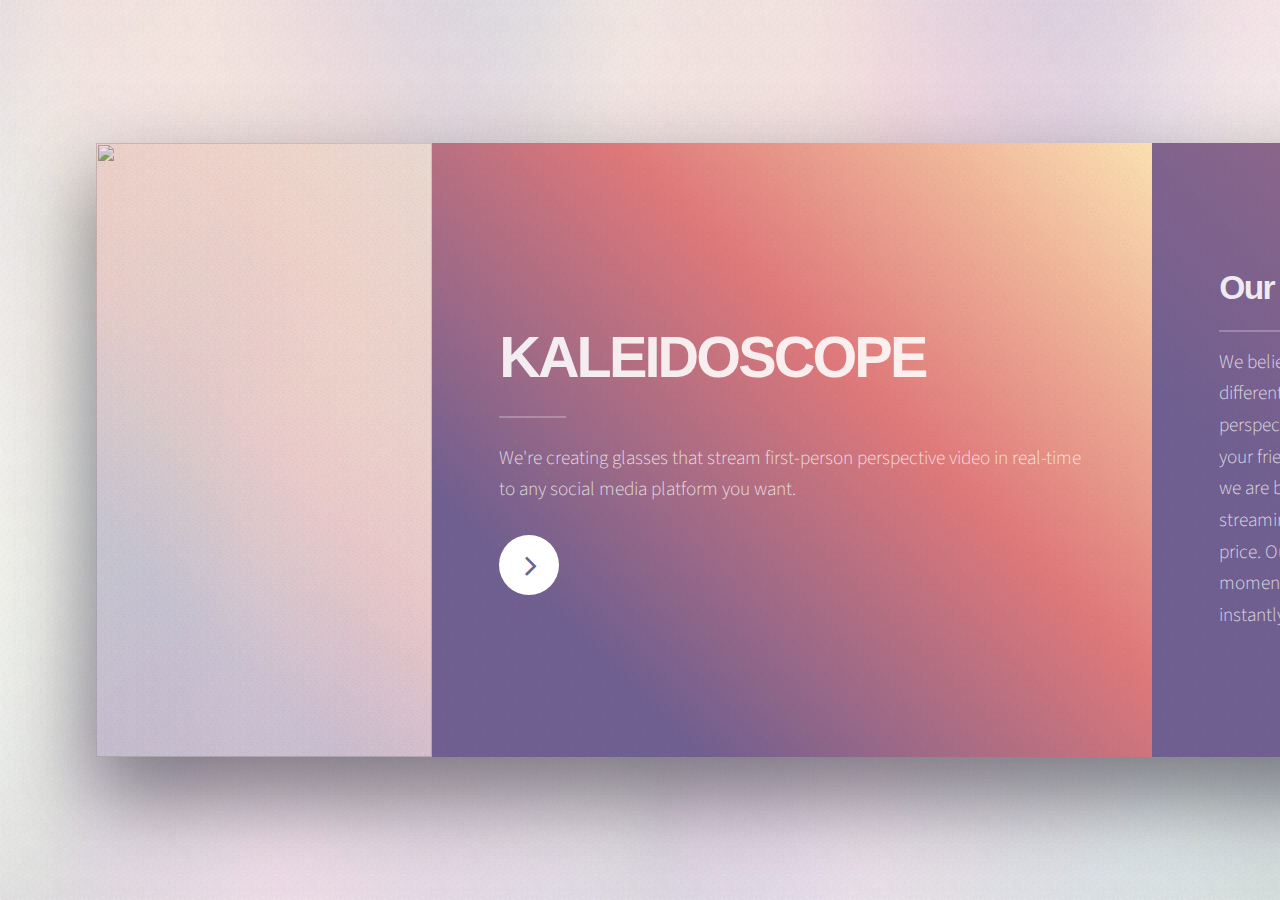
==== index.html @ 5808b1e4 "Website" ====
<!DOCTYPE HTML>
<!--
	Ethereal by HTML5 UP
	html5up.net | @ajlkn
	Free for personal and commercial use under the CCA 3.0 license (html5up.net/license)
-->
<html>
	<head>
		<title>Ethereal by HTML5 UP</title>
		<meta charset="utf-8" />
		<meta name="viewport" content="width=device-width, initial-scale=1, user-scalable=no" />
		<link rel="stylesheet" href="assets/css/main.css" />
		<noscript><link rel="stylesheet" href="assets/css/noscript.css" /></noscript>
	</head>
	<body>

		<!-- Page Wrapper -->
			<div id="page-wrapper">

				<!-- Wrapper -->
					<div id="wrapper">

						<!-- Panel (Banner) -->
							<section class="panel banner right">
								<div class="content color0 span-3-75">
									<h1 class="major"><!--[-->KALEIDOSCOPE<!--]--><br />
									</h1>
									<p><!--[-->We're creating glasses that stream first-person perspective video in real-time to any social media platform you want.<!--]--></p>
									<ul class="actions">
										<li><a href="#first" class="button special color1 circle icon fa-angle-right">Next</a></li>
									</ul>
								</div>
								<div class="image filtered span-1-75" data-position="95% 5%">
									<img src="images/page1_left.jpg" alt="" />
								</div>
							</section>

						<!-- Panel -->
							<section class="panel color1" id="first">
								<div class="intro joined">
									<h2 class="major">Our Vision</h2>
                                    <p>We believe that every person has a different point of view and that those perspectives are worth sharing. To let your friends see through your eyes, we are building design-inspired video-streaming glasses at an affordable price. Our glasses capture life's moments and let you share them instantly on any social network.</p>
								</div>
								<div class="inner">
									<ul class="grid-icons three connected">
										<li><span class="icon fa-twitter"><span class="label">Lorem</span></span></li>
										<li><span class="icon fa-facebook"><span class="label">Ipsum</span></span></li>
										<li><span class="icon fa-instagram"><span class="label">Dolor</span></span></li>
										<li><span class="icon fa-snapchat-ghost"><span class="label">Sit</span></span></li>
										<li><span class="icon fa-youtube"><span class="label">Amet</span></span></li>
										<li><span class="icon fa-wechat"><span class="label">Nullam</span></span></li>
									</ul>
								</div>
                            </section>

						<!-- Panel -->
							<section class="panel color2-alt">
								<div class="intro color2">
									<h2 class="major">Interested?</h2>
                                    <p>Email us: vision@kaleidos.co.</p>
								</div>
							</section>

						<!-- Copyright -->
							<div class="copyright">&copy; Untitled. Design: <a href="https://html5up.net">HTML5 UP</a>.</div>

					</div>

			</div>

		<!-- Scripts -->
			<script src="assets/js/jquery.min.js"></script>
			<script src="assets/js/skel.min.js"></script>
			<script src="assets/js/main.js"></script>

	</body>
</html>
---- assets/css/main.css ----
@import url(font-awesome.min.css);
@import url("https://fonts.googleapis.com/css?family=Source+Sans+Pro:300,400,300i,400i");

/*
	Ethereal by HTML5 UP
	html5up.net | @ajlkn
	Free for personal and commercial use under the CCA 3.0 license (html5up.net/license)
*/

/* Reset */

	html, body, div, span, applet, object, iframe, h1, h2, h3, h4, h5, h6, p, blockquote, pre, a, abbr, acronym, address, big, cite, code, del, dfn, em, img, ins, kbd, q, s, samp, small, strike, strong, sub, sup, tt, var, b, u, i, center, dl, dt, dd, ol, ul, li, fieldset, form, label, legend, table, caption, tbody, tfoot, thead, tr, th, td, article, aside, canvas, details, embed, figure, figcaption, footer, header, hgroup, menu, nav, output, ruby, section, summary, time, mark, audio, video {
		margin: 0;
		padding: 0;
		border: 0;
		font-size: 100%;
		font: inherit;
		vertical-align: baseline;
	}

	article, aside, details, figcaption, figure, footer, header, hgroup, menu, nav, section {
		display: block;
	}

	body {
		line-height: 1;
	}

	ol, ul {
		list-style: none;
	}

	blockquote, q {
		quotes: none;
	}

	blockquote:before, blockquote:after, q:before, q:after {
		content: '';
		content: none;
	}

	table {
		border-collapse: collapse;
		border-spacing: 0;
	}

	body {
		-webkit-text-size-adjust: none;
	}

/* Box Model */

	*, *:before, *:after {
		-moz-box-sizing: border-box;
		-webkit-box-sizing: border-box;
		box-sizing: border-box;
	}

/* Page */

	@-moz-keyframes load-spinner {
		0% {
			-moz-transform: rotate(0deg);
			-webkit-transform: rotate(0deg);
			-ms-transform: rotate(0deg);
			transform: rotate(0deg);
		}

		100% {
			-moz-transform: rotate(360deg);
			-webkit-transform: rotate(360deg);
			-ms-transform: rotate(360deg);
			transform: rotate(360deg);
		}
	}

	@-webkit-keyframes load-spinner {
		0% {
			-moz-transform: rotate(0deg);
			-webkit-transform: rotate(0deg);
			-ms-transform: rotate(0deg);
			transform: rotate(0deg);
		}

		100% {
			-moz-transform: rotate(360deg);
			-webkit-transform: rotate(360deg);
			-ms-transform: rotate(360deg);
			transform: rotate(360deg);
		}
	}

	@-ms-keyframes load-spinner {
		0% {
			-moz-transform: rotate(0deg);
			-webkit-transform: rotate(0deg);
			-ms-transform: rotate(0deg);
			transform: rotate(0deg);
		}

		100% {
			-moz-transform: rotate(360deg);
			-webkit-transform: rotate(360deg);
			-ms-transform: rotate(360deg);
			transform: rotate(360deg);
		}
	}

	@keyframes load-spinner {
		0% {
			-moz-transform: rotate(0deg);
			-webkit-transform: rotate(0deg);
			-ms-transform: rotate(0deg);
			transform: rotate(0deg);
		}

		100% {
			-moz-transform: rotate(360deg);
			-webkit-transform: rotate(360deg);
			-ms-transform: rotate(360deg);
			transform: rotate(360deg);
		}
	}

	@-ms-viewport {
		width: device-width;
	}

	html {
		width: 100%;
		height: 100%;
	}

	body {
		display: -moz-flex;
		display: -webkit-flex;
		display: -ms-flex;
		display: flex;
		-moz-align-items: center;
		-webkit-align-items: center;
		-ms-align-items: center;
		align-items: center;
		-moz-justify-content: -moz-flex-start;
		-webkit-justify-content: -webkit-flex-start;
		-ms-justify-content: -ms-flex-start;
		justify-content: flex-start;
		-ms-overflow-style: scrollbar;
		width: 100%;
		height: 100%;
		min-height: 30rem;
		overflow: hidden;
	}

		body:before {
			-moz-animation: load-spinner 1s infinite linear;
			-webkit-animation: load-spinner 1s infinite linear;
			-ms-animation: load-spinner 1s infinite linear;
			animation: load-spinner 1s infinite linear;
			-moz-transition: opacity 0.25s ease;
			-webkit-transition: opacity 0.25s ease;
			-ms-transition: opacity 0.25s ease;
			transition: opacity 0.25s ease;
			-moz-transition-delay: 0s;
			-webkit-transition-delay: 0s;
			-ms-transition-delay: 0s;
			transition-delay: 0s;
			-moz-pointer-events: none;
			-webkit-pointer-events: none;
			-ms-pointer-events: none;
			pointer-events: none;
			content: '';
			display: block;
			position: absolute;
			top: 50%;
			left: 50%;
			width: 4rem;
			height: 4rem;
			margin: -2rem 0 0 -2rem;
			background-image: url("data:image/svg+xml;charset=utf8,%3Csvg xmlns='http://www.w3.org/2000/svg' xmlns:xlink='http://www.w3.org/1999/xlink' width='96px' height='96px' viewBox='0 0 96 96' zoomAndPan='disable'%3E%3Cstyle%3Ecircle %7Bfill: transparent%3B stroke: %232e2b37%3B stroke-width: 1.5px%3B %7D%3C/style%3E%3Cdefs%3E%3CclipPath id='corner'%3E%3Cpolygon points='0,0 48,0 48,48 96,48 96,96 0,96' /%3E%3C/clipPath%3E%3C/defs%3E%3Cg clip-path='url(%23corner)'%3E%3Ccircle cx='48' cy='48' r='32'/%3E%3C/g%3E%3C/svg%3E");
			background-position: center;
			background-repeat: no-repeat;
			background-size: 4rem;
			opacity: 0;
		}

		body:after {
			-moz-pointer-events: none;
			-webkit-pointer-events: none;
			-ms-pointer-events: none;
			pointer-events: none;
			content: '';
			display: block;
			position: fixed;
			top: 0;
			left: 0;
			width: 100%;
			height: 100%;
			z-index: -1;
			background-attachment: fixed;
			background-color: #e1e6e1;
			background-image: url("../../images/overlay.png"), url("../../images/bg.jpg");
			background-repeat: repeat, repeat-x;
			background-size: 128px 128px, cover;
		}

		body.is-loading *, body.is-loading *:before, body.is-loading *:after {
			-moz-animation: none !important;
			-webkit-animation: none !important;
			-ms-animation: none !important;
			animation: none !important;
			-moz-transition: none !important;
			-webkit-transition: none !important;
			-ms-transition: none !important;
			transition: none !important;
		}

		body.is-loading:before {
			-moz-transition: opacity 1s ease;
			-webkit-transition: opacity 1s ease;
			-ms-transition: opacity 1s ease;
			transition: opacity 1s ease;
			-moz-transition-delay: 0.75s;
			-webkit-transition-delay: 0.75s;
			-ms-transition-delay: 0.75s;
			transition-delay: 0.75s;
			opacity: 0.25;
		}

	@media screen and (max-width: 736px) {

		html {
			height: auto;
		}

		body {
			height: auto;
			overflow-x: hidden;
			overflow-y: auto;
		}

	}

	@media screen and (max-width: 480px) {

		html, body {
			min-width: 320px;
		}

	}

/* Typography */

	html {
		font-size: 18pt;
		font-size: 1vmax;
	}

		@media screen and (max-width: 1680px) {

			html {
				font-size: 12pt;
				font-size: 1.1vmax;
			}

		}

		@media screen and (max-width: 1280px) {

			html {
				font-size: 11pt;
				font-size: 1.5vmax;
			}

		}

	body, input, select, textarea {
		color: rgba(255, 255, 255, 0.75);
		font-family: "Source Sans Pro", Helvetica, sans-serif;
		font-size: 1rem;
		font-weight: 300;
		line-height: 1.65;
	}

	a {
		-moz-transition: color 0.2s ease-in-out, border-bottom-color 0.2s ease-in-out;
		-webkit-transition: color 0.2s ease-in-out, border-bottom-color 0.2s ease-in-out;
		-ms-transition: color 0.2s ease-in-out, border-bottom-color 0.2s ease-in-out;
		transition: color 0.2s ease-in-out, border-bottom-color 0.2s ease-in-out;
		color: inherit;
		border-bottom: dotted 1px;
		text-decoration: none;
	}

		a:hover {
			border-bottom-color: transparent;
			color: #ffe4b4;
		}

	strong, b {
		color: rgba(255, 255, 255, 0.875);
		font-weight: 400;
	}

	em, i {
		font-style: italic;
	}

	p {
		margin: 0 0 1.5rem 0;
	}

		body.is-ie p {
			width: 100%;
		}

	h1, h2, h3, h4, h5, h6 {
		color: rgba(255, 255, 255, 0.875);
		font-family: Arial, Helvetica, sans-serif;
		font-weight: 700;
		line-height: 1.3;
		margin: 0 0 0.75rem 0;
		letter-spacing: -0.05em;
	}

		h1 a, h2 a, h3 a, h4 a, h5 a, h6 a {
			color: inherit;
			text-decoration: none;
		}

	h1.major, h2.major, h3.major {
		position: relative;
	}

		h1.major:after, h2.major:after, h3.major:after {
			content: '';
			position: absolute;
			left: 0;
			width: 3.5rem;
			height: 0.1rem;
			background-color: rgba(255, 255, 255, 0.25);
		}

	h1 {
		font-size: 3rem;
		line-height: 1.2;
	}

		h1.major {
			margin: 0 0 2.625rem 0;
		}

			h1.major:after {
				bottom: -1.325rem;
			}

	h2 {
		font-size: 1.75rem;
		line-height: 1.2;
	}

		h2.major {
			margin: 0 0 1.9875rem 0;
		}

			h2.major:after {
				bottom: -1.2rem;
			}

	h3 {
		font-size: 1.325rem;
	}

		h3.major {
			margin: 0 0 1.875rem 0;
		}

			h3.major:after {
				bottom: -0.75rem;
			}

	h4 {
		font-size: 1rem;
	}

	h5 {
		font-size: 0.9rem;
	}

	h6 {
		font-size: 0.7rem;
	}

	sub {
		font-size: 0.8rem;
		position: relative;
		top: 0.5rem;
	}

	sup {
		font-size: 0.8rem;
		position: relative;
		top: -0.5rem;
	}

	blockquote {
		border-left: solid 0.25rem rgba(255, 255, 255, 0.25);
		font-style: italic;
		margin: 0 0 1.5rem 0;
		padding: 0.375rem 0 0.375rem 1.5rem;
	}

	code {
		background: rgba(255, 255, 255, 0.075);
		border-radius: 0.25rem;
		font-family: "Courier New", monospace;
		font-size: 0.8rem;
		margin: 0 0.25rem;
		padding: 0.25rem 0.65rem;
	}

	pre {
		-webkit-overflow-scrolling: touch;
		font-family: "Courier New", monospace;
		font-size: 0.8rem;
		margin: 0 0 1.5rem 0;
		white-space: pre-wrap;
	}

		pre code {
			display: block;
			line-height: 1.625;
			padding: 1rem 1.5rem;
			overflow-x: auto;
			margin: 0;
		}

	hr {
		border: 0;
		border-bottom: solid 2px rgba(255, 255, 255, 0.25);
		margin: 1.875rem 0;
	}

	.align-left {
		text-align: left;
	}

	.align-center {
		text-align: center;
	}

	.align-right {
		text-align: right;
	}

	@media screen and (max-width: 736px) {

		html {
			font-size: 12pt;
		}

		h1 {
			font-size: 2.25rem;
			line-height: 1.2;
		}

			h1.major {
				margin: 0 0 2.625rem 0;
			}

				h1.major:after {
					bottom: -1.325rem;
				}

		h2 {
			font-size: 1.5rem;
			line-height: 1.2;
		}

			h2.major {
				margin: 0 0 1.9875rem 0;
			}

				h2.major:after {
					bottom: -1.2rem;
				}

		h3 {
			font-size: 1rem;
		}

			h3.major {
				margin: 0 0 1.875rem 0;
			}

				h3.major:after {
					bottom: -0.75rem;
				}

		h4 {
			font-size: 1rem;
		}

		h5 {
			font-size: 0.9rem;
		}

		h6 {
			font-size: 0.7rem;
		}

		h1 br, h2 br, h3 br, h4 br, h5 br, h6 br {
			display: none;
		}

	}

	@media screen and (max-width: 360px) {

		html {
			font-size: 11pt;
		}

	}

/* Form */

	form {
		display: -moz-flex;
		display: -webkit-flex;
		display: -ms-flex;
		display: flex;
		-moz-flex-wrap: wrap;
		-webkit-flex-wrap: wrap;
		-ms-flex-wrap: wrap;
		flex-wrap: wrap;
		width: calc(100% + 3rem);
		margin: -1.5rem 0 1.5rem -1.5rem;
	}

		form > .field {
			-moz-flex-grow: 0;
			-webkit-flex-grow: 0;
			-ms-flex-grow: 0;
			flex-grow: 0;
			-moz-flex-shrink: 0;
			-webkit-flex-shrink: 0;
			-ms-flex-shrink: 0;
			flex-shrink: 0;
			padding: 1.5rem 0 0 1.5rem;
			width: calc(100% - 1.5rem);
		}

			form > .field.half {
				width: calc(50% - 0.75rem);
			}

			form > .field.third {
				width: calc(100%/3 - 0.5rem);
			}

			form > .field.quarter {
				width: calc(25% - 0.375rem);
			}

		form > .actions {
			-moz-flex-grow: 0;
			-webkit-flex-grow: 0;
			-ms-flex-grow: 0;
			flex-grow: 0;
			-moz-flex-shrink: 1;
			-webkit-flex-shrink: 1;
			-ms-flex-shrink: 1;
			flex-shrink: 1;
			margin: 1.5rem 0 0 1.5rem;
		}

	label {
		color: rgba(255, 255, 255, 0.875);
		display: block;
		font-family: Arial, Helvetica, sans-serif;
		font-size: 0.8rem;
		font-weight: 700;
		margin: 0 0 0.4875rem 0;
	}

	input[type="text"],
	input[type="password"],
	input[type="email"],
	input[type="tel"],
	select,
	textarea {
		-moz-appearance: none;
		-webkit-appearance: none;
		-ms-appearance: none;
		appearance: none;
		background: transparent;
		border: solid 2px rgba(255, 255, 255, 0.25);
		border-radius: 0.25rem;
		color: inherit;
		display: block;
		outline: 0;
		padding: 0 0.75rem;
		text-decoration: none;
		width: 100%;
	}

		input[type="text"]:invalid,
		input[type="password"]:invalid,
		input[type="email"]:invalid,
		input[type="tel"]:invalid,
		select:invalid,
		textarea:invalid {
			box-shadow: none;
		}

		input[type="text"]:focus,
		input[type="password"]:focus,
		input[type="email"]:focus,
		input[type="tel"]:focus,
		select:focus,
		textarea:focus {
			border-color: #ffe4b4;
		}

	option {
		background-color: rgba(255, 255, 255, 0.875);
		color: #2e2b37;
	}

	.select-wrapper {
		text-decoration: none;
		display: block;
		position: relative;
	}

		.select-wrapper:before {
			-moz-osx-font-smoothing: grayscale;
			-webkit-font-smoothing: antialiased;
			font-family: FontAwesome;
			font-style: normal;
			font-weight: normal;
			text-transform: none !important;
		}

		.select-wrapper:before {
			display: block;
			content: '\f107';
			position: absolute;
			top: 0;
			right: 0;
			width: 2.5rem;
			height: 2.5rem;
			line-height: 2.5rem;
			color: rgba(255, 255, 255, 0.75);
			pointer-events: none;
			text-align: center;
		}

			body.is-ie .select-wrapper:before {
				line-height: 2.5;
			}

		.select-wrapper select::-ms-expand {
			display: none;
		}

	input[type="text"],
	input[type="password"],
	input[type="email"],
	select {
		height: 2.5rem;
	}

	textarea {
		padding: 0.75rem 1rem;
	}

	input[type="checkbox"],
	input[type="radio"] {
		-moz-appearance: none;
		-webkit-appearance: none;
		-ms-appearance: none;
		appearance: none;
		display: block;
		float: left;
		margin-right: -2rem;
		opacity: 0;
		width: 1rem;
		z-index: -1;
	}

		input[type="checkbox"] + label,
		input[type="radio"] + label {
			text-decoration: none;
			position: relative;
			color: rgba(255, 255, 255, 0.75);
			cursor: pointer;
			display: inline-block;
			font-size: 1rem;
			font-weight: 300;
			margin-bottom: 0;
			padding-left: 2.5rem;
			padding-right: 1rem;
		}

			input[type="checkbox"] + label:before,
			input[type="radio"] + label:before {
				-moz-osx-font-smoothing: grayscale;
				-webkit-font-smoothing: antialiased;
				font-family: FontAwesome;
				font-style: normal;
				font-weight: normal;
				text-transform: none !important;
			}

			input[type="checkbox"] + label:before,
			input[type="radio"] + label:before {
				content: '';
				display: inline-block;
				position: absolute;
				top: 0;
				left: 0;
				width: 1.5rem;
				height: 1.5rem;
				line-height: 1.4375rem;
				background: rgba(255, 255, 255, 0.075);
				border: solid 1px rgba(255, 255, 255, 0.25);
				border-radius: 0.25rem;
				color: #2e2b37;
				text-align: center;
			}

				body.is-ie input[type="checkbox"] + label:before, body.is-ie
				input[type="radio"] + label:before {
					line-height: 1.5;
				}

		input[type="checkbox"]:checked + label:before,
		input[type="radio"]:checked + label:before {
			content: '\f00c';
			background: rgba(255, 255, 255, 0.875);
			border-color: rgba(255, 255, 255, 0.875);
		}

		input[type="checkbox"]:focus + label:before,
		input[type="radio"]:focus + label:before {
			border-color: #ffe4b4;
			box-shadow: 0 0 0 1px #ffe4b4;
		}

		input[type="checkbox"]:focus:checked + label:before,
		input[type="radio"]:focus:checked + label:before {
			background: #ffe4b4;
		}

		input[type="checkbox"].color1 + label:before,
		input[type="radio"].color1 + label:before {
			color: #726193;
		}

		input[type="checkbox"].color2 + label:before,
		input[type="radio"].color2 + label:before {
			color: #e37b7c;
		}

		input[type="checkbox"].color3 + label:before,
		input[type="radio"].color3 + label:before {
			color: #ffe4b4;
		}

		input[type="checkbox"].color4 + label:before,
		input[type="radio"].color4 + label:before {
			color: #353865;
		}

	input[type="checkbox"] + label:before {
		border-radius: 0.25rem;
	}

	input[type="radio"] + label:before {
		border-radius: 100%;
	}

	::-webkit-input-placeholder {
		color: rgba(255, 255, 255, 0.5) !important;
		opacity: 1.0;
	}

	:-moz-placeholder {
		color: rgba(255, 255, 255, 0.5) !important;
		opacity: 1.0;
	}

	::-moz-placeholder {
		color: rgba(255, 255, 255, 0.5) !important;
		opacity: 1.0;
	}

	:-ms-input-placeholder {
		color: rgba(255, 255, 255, 0.5) !important;
		opacity: 1.0;
	}

	.formerize-placeholder {
		color: rgba(255, 255, 255, 0.5) !important;
		opacity: 1.0;
	}

	@media screen and (max-width: 736px) {

		form {
			margin: -1.5rem 0 1.5rem 0;
			width: 100%;
		}

			form > .field {
				padding: 1.5rem 0 0 0;
				width: 100% !important;
			}

			form > .actions {
				margin: 1.5rem 0 0 0;
			}

	}

/* Icon */

	.icon {
		text-decoration: none;
		position: relative;
		border-bottom: none;
	}

		.icon:before {
			-moz-osx-font-smoothing: grayscale;
			-webkit-font-smoothing: antialiased;
			font-family: FontAwesome;
			font-style: normal;
			font-weight: normal;
			text-transform: none !important;
		}

		.icon > .label {
			display: none;
		}

/* Image */

	.image {
		display: inline-block;
		position: relative;
		border: 0;
	}

		.image.filtered:after {
			background-image: url("../../images/overlay.png"), linear-gradient(45deg, rgba(114, 97, 147, 0.25) 25%, rgba(227, 123, 124, 0.25) 50%, rgba(255, 228, 180, 0.25));
			background-size: 128px 128px, auto;
			-moz-pointer-events: none;
			-webkit-pointer-events: none;
			-ms-pointer-events: none;
			pointer-events: none;
			content: '';
			position: absolute;
			top: 0;
			left: 0;
			width: 100%;
			height: 100%;
			opacity: 1;
			z-index: 1;
		}

		.image.filtered.tinted:after {
			background-image: url("../../images/overlay.png"), linear-gradient(45deg, rgba(114, 97, 147, 0.25) 25%, rgba(227, 123, 124, 0.25) 50%, rgba(255, 228, 180, 0.25)), linear-gradient(0deg, rgba(0, 0, 0, 0.125), rgba(0, 0, 0, 0.125));
			background-size: 128px 128px, auto, auto;
		}

		.image[data-position] img {
			-moz-object-fit: cover;
			-webkit-object-fit: cover;
			-ms-object-fit: cover;
			object-fit: cover;
			display: block;
			position: absolute;
			top: 0;
			left: 0;
			width: 100%;
			height: 100%;
		}

		.image[data-position="top left"] img {
			-moz-object-position: top left;
			-webkit-object-position: top left;
			-ms-object-position: top left;
			object-position: top left;
		}

		.image[data-position="top"] img {
			-moz-object-position: top;
			-webkit-object-position: top;
			-ms-object-position: top;
			object-position: top;
		}

		.image[data-position="top right"] img {
			-moz-object-position: top right;
			-webkit-object-position: top right;
			-ms-object-position: top right;
			object-position: top right;
		}

		.image[data-position="right"] img {
			-moz-object-position: right;
			-webkit-object-position: right;
			-ms-object-position: right;
			object-position: right;
		}

		.image[data-position="bottom right"] img {
			-moz-object-position: bottom right;
			-webkit-object-position: bottom right;
			-ms-object-position: bottom right;
			object-position: bottom right;
		}

		.image[data-position="bottom"] img {
			-moz-object-position: bottom;
			-webkit-object-position: bottom;
			-ms-object-position: bottom;
			object-position: bottom;
		}

		.image[data-position="bottom left"] img {
			-moz-object-position: bottom left;
			-webkit-object-position: bottom left;
			-ms-object-position: bottom left;
			object-position: bottom left;
		}

		.image[data-position="left"] img {
			-moz-object-position: left;
			-webkit-object-position: left;
			-ms-object-position: left;
			object-position: left;
		}

		.image[data-position="center"] img {
			-moz-object-position: center;
			-webkit-object-position: center;
			-ms-object-position: center;
			object-position: center;
		}

		.image[data-position="25% 25%"] img {
			-moz-object-position: 25% 25%;
			-webkit-object-position: 25% 25%;
			-ms-object-position: 25% 25%;
			object-position: 25% 25%;
		}

		.image[data-position="75% 25%"] img {
			-moz-object-position: 75% 25%;
			-webkit-object-position: 75% 25%;
			-ms-object-position: 75% 25%;
			object-position: 75% 25%;
		}

		.image[data-position="75% 75%"] img {
			-moz-object-position: 75% 75%;
			-webkit-object-position: 75% 75%;
			-ms-object-position: 75% 75%;
			object-position: 75% 75%;
		}

		.image[data-position="25% 75%"] img {
			-moz-object-position: 25% 75%;
			-webkit-object-position: 25% 75%;
			-ms-object-position: 25% 75%;
			object-position: 25% 75%;
		}

		.image img {
			display: block;
		}

		.image.left, .image.right {
			max-width: 40%;
		}

			.image.left img, .image.right img {
				width: 100%;
			}

		.image.left {
			float: left;
			padding: 0 1.5rem 1rem 0;
			top: 0.25rem;
		}

		.image.right {
			float: right;
			padding: 0 0 1rem 1.5rem;
			top: 0.25rem;
		}

		.image.fit {
			display: block;
			margin: 0 0 1.5rem 0;
			width: 100%;
		}

			.image.fit img {
				width: 100%;
			}

		.image.main {
			display: block;
			margin: 0 0 2.25rem 0;
			width: 100%;
		}

			.image.main img {
				width: 100%;
			}

/* List */

	ol {
		list-style: decimal;
		margin: 0 0 1.5rem 0;
		padding-left: 1.25rem;
	}

		ol li {
			padding-left: 0.25rem;
		}

	ul {
		list-style: disc;
		margin: 0 0 1.5rem 0;
		padding-left: 1rem;
	}

		ul li {
			padding-left: 0.5rem;
		}

		ul.alt {
			list-style: none;
			padding-left: 0;
		}

			ul.alt li {
				border-top: solid 1px rgba(255, 255, 255, 0.25);
				padding: 0.5rem 0;
			}

				ul.alt li:first-child {
					border-top: 0;
					padding-top: 0;
				}

		ul.icons {
			cursor: default;
			list-style: none;
			padding-left: 0;
		}

			ul.icons li {
				display: inline-block;
				padding: 0 1rem 0 0;
			}

				ul.icons li:last-child {
					padding-right: 0;
				}

				ul.icons li .icon:before {
					font-size: 1.25em;
				}

		ul.actions {
			cursor: default;
			list-style: none;
			padding-left: 0;
		}

			ul.actions li {
				display: inline-block;
				padding: 0 0.75rem 0 0;
				vertical-align: middle;
			}

				ul.actions li:last-child {
					padding-right: 0;
				}

			ul.actions.small li {
				padding: 0 0.375rem 0 0;
			}

			ul.actions.vertical li {
				display: block;
				padding: 0.75rem 0 0 0;
			}

				ul.actions.vertical li:first-child {
					padding-top: 0;
				}

				ul.actions.vertical li > * {
					margin-bottom: 0;
				}

			ul.actions.vertical.small li {
				padding: 0.375rem 0 0 0;
			}

				ul.actions.vertical.small li:first-child {
					padding-top: 0;
				}

			ul.actions.fit {
				display: table;
				margin-left: -0.75rem;
				padding: 0;
				table-layout: fixed;
				width: calc(100% + 0.75rem);
			}

				ul.actions.fit li {
					display: table-cell;
					padding: 0 0 0 0.75rem;
				}

					ul.actions.fit li > * {
						margin-bottom: 0;
					}

				ul.actions.fit.small {
					margin-left: -0.375rem;
					width: calc(100% + 0.375rem);
				}

					ul.actions.fit.small li {
						padding: 0 0 0 0.375rem;
					}

		ul.contact-icons {
			list-style: none;
			padding-left: 0;
		}

			ul.contact-icons > li {
				margin: 1.25rem 0 0 0;
				padding-left: 0;
			}

				ul.contact-icons > li:before {
					display: inline-block;
					width: 2.25rem;
					height: 2.25rem;
					line-height: 2.25rem;
					border-radius: 2.25rem;
					background-color: white;
					color: #2e2b37;
					cursor: default;
					font-size: 1.125rem;
					margin-right: 1rem;
					text-align: center;
					vertical-align: middle;
				}

					body.is-ie ul.contact-icons > li:before {
						line-height: 2.125;
					}

				ul.contact-icons > li a {
					border-bottom: 0;
				}

			ul.contact-icons.color1 > li:before {
				color: #726193;
			}

			ul.contact-icons.color2 > li:before {
				color: #e37b7c;
			}

			ul.contact-icons.color3 > li:before {
				color: #ffe4b4;
			}

			ul.contact-icons.color4 > li:before {
				color: #353865;
			}

		ul.grid-icons {
			display: -moz-flex;
			display: -webkit-flex;
			display: -ms-flex;
			display: flex;
			-moz-flex-wrap: wrap;
			-webkit-flex-wrap: wrap;
			-ms-flex-wrap: wrap;
			flex-wrap: wrap;
			-moz-justify-content: center;
			-webkit-justify-content: center;
			-ms-justify-content: center;
			justify-content: center;
			list-style: none;
			margin: 0 0 1.5rem 0;
			padding-left: 0;
		}

			ul.grid-icons .icon {
				display: block;
				position: relative;
				width: 100%;
				text-align: center;
			}

				ul.grid-icons .icon:before {
					display: block;
					width: 6rem;
					height: 6rem;
					line-height: 6rem;
					border-radius: 6rem;
					box-shadow: inset 0 0 0 2px rgba(255, 255, 255, 0.25);
					font-size: 2.5rem;
					margin: 0 auto;
					text-align: center;
				}

					body.is-ie ul.grid-icons .icon:before {
						line-height: 2.375;
					}

			ul.grid-icons > li {
				-moz-flex-grow: 0;
				-webkit-flex-grow: 0;
				-ms-flex-grow: 0;
				flex-grow: 0;
				-moz-flex-shrink: 0;
				-webkit-flex-shrink: 0;
				-ms-flex-shrink: 0;
				flex-shrink: 0;
				position: relative;
				margin: 1.5rem 0 0 1.5rem;
				padding-left: 0;
			}

			ul.grid-icons.connected > li:before {
				content: '';
				display: block;
				position: absolute;
				width: 1.5rem;
				height: 2px;
				top: 50%;
				left: -1.5rem;
				background-color: rgba(255, 255, 255, 0.25);
			}

			ul.grid-icons.connected > li:after {
				content: '';
				display: block;
				position: absolute;
				width: 2px;
				height: 1.5rem;
				top: -1.5rem;
				left: 50%;
				background-color: rgba(255, 255, 255, 0.25);
			}

			ul.grid-icons.two {
				width: 14rem;
			}

				ul.grid-icons.two > li:nth-child(-n + 2) {
					margin-top: 0;
				}

					ul.grid-icons.two > li:nth-child(-n + 2):after {
						display: none;
					}

				ul.grid-icons.two > li:nth-child(2n - 1) {
					margin-left: 0;
				}

					ul.grid-icons.two > li:nth-child(2n - 1):before {
						display: none;
					}

			ul.grid-icons.three {
				width: 21.5rem;
			}

				ul.grid-icons.three > li:nth-child(-n + 3) {
					margin-top: 0;
				}

					ul.grid-icons.three > li:nth-child(-n + 3):after {
						display: none;
					}

				ul.grid-icons.three > li:nth-child(3n - 2) {
					margin-left: 0;
				}

					ul.grid-icons.three > li:nth-child(3n - 2):before {
						display: none;
					}

			ul.grid-icons.four {
				width: 29rem;
			}

				ul.grid-icons.four > li:nth-child(-n + 4) {
					margin-top: 0;
				}

					ul.grid-icons.four > li:nth-child(-n + 4):after {
						display: none;
					}

				ul.grid-icons.four > li:nth-child(4n - 3) {
					margin-left: 0;
				}

					ul.grid-icons.four > li:nth-child(4n - 3):before {
						display: none;
					}

	dl {
		margin: 0 0 1.5rem 0;
	}

		dl dt {
			display: block;
			font-weight: 400;
			margin: 0 0 0.75rem 0;
		}

		dl dd {
			margin-left: 1.5rem;
		}

	@media screen and (max-width: 736px) {

		ul.grid-icons {
			-moz-justify-content: -moz-flex-start;
			-webkit-justify-content: -webkit-flex-start;
			-ms-justify-content: -ms-flex-start;
			justify-content: flex-start;
			width: 100% !important;
			margin: -1rem 0 1.5rem -1rem;
		}

			ul.grid-icons .icon:before {
				width: 4.5rem;
				height: 4.5rem;
				line-height: 4.5rem;
				font-size: 1.75rem;
			}

			ul.grid-icons > li {
				margin: 1rem 0 0 1rem !important;
			}

				ul.grid-icons > li:before {
					display: none !important;
				}

				ul.grid-icons > li:after {
					display: none !important;
				}

	}

/* Table */

	.table-wrapper {
		-webkit-overflow-scrolling: touch;
		overflow-x: auto;
	}

	table {
		margin: 0 0 1.5rem 0;
		width: 100%;
	}

		table tbody tr {
			border: solid 1px rgba(255, 255, 255, 0.25);
			border-left: 0;
			border-right: 0;
		}

			table tbody tr:nth-child(2n + 1) {
				background-color: rgba(255, 255, 255, 0.075);
			}

		table td {
			padding: 0.75rem 0.75rem;
		}

		table th {
			color: rgba(255, 255, 255, 0.875);
			font-size: 0.9rem;
			font-weight: 400;
			padding: 0 0.75rem 0.75rem 0.75rem;
			text-align: left;
		}

		table thead {
			border-bottom: solid 2px rgba(255, 255, 255, 0.25);
		}

		table tfoot {
			border-top: solid 2px rgba(255, 255, 255, 0.25);
		}

		table.alt {
			border-collapse: separate;
		}

			table.alt tbody tr td {
				border: solid 1px rgba(255, 255, 255, 0.25);
				border-left-width: 0;
				border-top-width: 0;
			}

				table.alt tbody tr td:first-child {
					border-left-width: 1px;
				}

			table.alt tbody tr:first-child td {
				border-top-width: 1px;
			}

			table.alt thead {
				border-bottom: 0;
			}

			table.alt tfoot {
				border-top: 0;
			}

/* Button */

	input[type="submit"],
	input[type="reset"],
	input[type="button"],
	button,
	.button {
		-moz-appearance: none;
		-webkit-appearance: none;
		-ms-appearance: none;
		appearance: none;
		-moz-transition: background-color 0.2s ease-in-out, box-shadow 0.2s ease-in-out, color 0.2s ease-in-out;
		-webkit-transition: background-color 0.2s ease-in-out, box-shadow 0.2s ease-in-out, color 0.2s ease-in-out;
		-ms-transition: background-color 0.2s ease-in-out, box-shadow 0.2s ease-in-out, color 0.2s ease-in-out;
		transition: background-color 0.2s ease-in-out, box-shadow 0.2s ease-in-out, color 0.2s ease-in-out;
		background-color: transparent;
		border: 0;
		border-radius: 0.25rem;
		box-shadow: inset 0 0 0 2px rgba(255, 255, 255, 0.25);
		color: rgba(255, 255, 255, 0.875) !important;
		cursor: pointer;
		display: inline-block;
		font-family: Arial, Helvetica, sans-serif;
		font-size: 0.6rem;
		font-weight: 700;
		height: 2.75rem;
		letter-spacing: 0.15rem;
		line-height: 2.75rem;
		padding: 0 1.5rem 0 1.65rem;
		text-align: center;
		text-decoration: none;
		text-transform: uppercase;
		white-space: nowrap;
	}

		input[type="submit"]:hover,
		input[type="reset"]:hover,
		input[type="button"]:hover,
		button:hover,
		.button:hover {
			box-shadow: inset 0 0 0 2px #ffe4b4;
			color: #ffe4b4 !important;
		}

		input[type="submit"]:active,
		input[type="reset"]:active,
		input[type="button"]:active,
		button:active,
		.button:active {
			background-color: rgba(255, 228, 180, 0.125);
		}

		input[type="submit"].icon:before,
		input[type="reset"].icon:before,
		input[type="button"].icon:before,
		button.icon:before,
		.button.icon:before {
			display: inline-block;
			position: relative;
			top: -0.075rem;
			vertical-align: middle;
			font-size: 0.8rem;
			margin: 0 0.375rem 0 -0.325rem;
		}

		input[type="submit"].icon.circle,
		input[type="reset"].icon.circle,
		input[type="button"].icon.circle,
		button.icon.circle,
		.button.icon.circle {
			position: relative;
			width: 3.125rem;
			height: 3.125rem;
			line-height: 3.125rem;
			text-indent: 3.125rem;
			border-radius: 100%;
			overflow: hidden;
			padding: 0;
			letter-spacing: 0;
		}

			input[type="submit"].icon.circle:before,
			input[type="reset"].icon.circle:before,
			input[type="button"].icon.circle:before,
			button.icon.circle:before,
			.button.icon.circle:before {
				display: block;
				position: absolute;
				top: 0;
				left: 0;
				width: inherit;
				height: inherit;
				font-size: 1.25rem;
				line-height: inherit;
				margin: 0;
				text-indent: 0;
			}

			input[type="submit"].icon.circle.fa-angle-left:before,
			input[type="reset"].icon.circle.fa-angle-left:before,
			input[type="button"].icon.circle.fa-angle-left:before,
			button.icon.circle.fa-angle-left:before,
			.button.icon.circle.fa-angle-left:before {
				position: relative;
				left: -0.1rem;
				font-size: 1.75rem;
			}

			input[type="submit"].icon.circle.fa-angle-right:before,
			input[type="reset"].icon.circle.fa-angle-right:before,
			input[type="button"].icon.circle.fa-angle-right:before,
			button.icon.circle.fa-angle-right:before,
			.button.icon.circle.fa-angle-right:before {
				position: relative;
				left: 0.1rem;
				font-size: 1.75rem;
			}

		input[type="submit"].fit,
		input[type="reset"].fit,
		input[type="button"].fit,
		button.fit,
		.button.fit {
			display: block;
			margin: 0 0 0.75rem 0;
			width: 100%;
		}

		input[type="submit"].small,
		input[type="reset"].small,
		input[type="button"].small,
		button.small,
		.button.small {
			font-size: 0.4rem;
			height: 1.875rem;
			line-height: 1.875rem;
			padding: 0 1.25rem 0 1.4rem;
		}

		input[type="submit"].large,
		input[type="reset"].large,
		input[type="button"].large,
		button.large,
		.button.large {
			font-size: 0.8rem;
			height: 3.3125rem;
			line-height: 3.3125rem;
			padding: 0 2rem 0 2.15rem;
		}

		input[type="submit"].special,
		input[type="reset"].special,
		input[type="button"].special,
		button.special,
		.button.special {
			background-color: white;
			box-shadow: none;
			color: #2e2b37 !important;
		}

			input[type="submit"].special.color1,
			input[type="reset"].special.color1,
			input[type="button"].special.color1,
			button.special.color1,
			.button.special.color1 {
				color: #726193 !important;
			}

			input[type="submit"].special.color2,
			input[type="reset"].special.color2,
			input[type="button"].special.color2,
			button.special.color2,
			.button.special.color2 {
				color: #e37b7c !important;
			}

			input[type="submit"].special.color3,
			input[type="reset"].special.color3,
			input[type="button"].special.color3,
			button.special.color3,
			.button.special.color3 {
				color: #ffe4b4 !important;
			}

			input[type="submit"].special.color4,
			input[type="reset"].special.color4,
			input[type="button"].special.color4,
			button.special.color4,
			.button.special.color4 {
				color: #353865 !important;
			}

			input[type="submit"].special:hover,
			input[type="reset"].special:hover,
			input[type="button"].special:hover,
			button.special:hover,
			.button.special:hover {
				background-color: #ffe4b4;
			}

			input[type="submit"].special:active,
			input[type="reset"].special:active,
			input[type="button"].special:active,
			button.special:active,
			.button.special:active {
				background-color: #fdd997;
			}

		input[type="submit"].disabled, input[type="submit"]:disabled,
		input[type="reset"].disabled,
		input[type="reset"]:disabled,
		input[type="button"].disabled,
		input[type="button"]:disabled,
		button.disabled,
		button:disabled,
		.button.disabled,
		.button:disabled {
			-moz-pointer-events: none;
			-webkit-pointer-events: none;
			-ms-pointer-events: none;
			pointer-events: none;
			cursor: default;
			opacity: 0.5;
		}

/* Gallery */

	@-moz-keyframes gallery-modal-spinner {
		0% {
			-moz-transform: rotate(0deg);
			-webkit-transform: rotate(0deg);
			-ms-transform: rotate(0deg);
			transform: rotate(0deg);
		}

		100% {
			-moz-transform: rotate(360deg);
			-webkit-transform: rotate(360deg);
			-ms-transform: rotate(360deg);
			transform: rotate(360deg);
		}
	}

	@-webkit-keyframes gallery-modal-spinner {
		0% {
			-moz-transform: rotate(0deg);
			-webkit-transform: rotate(0deg);
			-ms-transform: rotate(0deg);
			transform: rotate(0deg);
		}

		100% {
			-moz-transform: rotate(360deg);
			-webkit-transform: rotate(360deg);
			-ms-transform: rotate(360deg);
			transform: rotate(360deg);
		}
	}

	@-ms-keyframes gallery-modal-spinner {
		0% {
			-moz-transform: rotate(0deg);
			-webkit-transform: rotate(0deg);
			-ms-transform: rotate(0deg);
			transform: rotate(0deg);
		}

		100% {
			-moz-transform: rotate(360deg);
			-webkit-transform: rotate(360deg);
			-ms-transform: rotate(360deg);
			transform: rotate(360deg);
		}
	}

	@keyframes gallery-modal-spinner {
		0% {
			-moz-transform: rotate(0deg);
			-webkit-transform: rotate(0deg);
			-ms-transform: rotate(0deg);
			transform: rotate(0deg);
		}

		100% {
			-moz-transform: rotate(360deg);
			-webkit-transform: rotate(360deg);
			-ms-transform: rotate(360deg);
			transform: rotate(360deg);
		}
	}

	.gallery {
		-moz-align-items: stretch;
		-webkit-align-items: stretch;
		-ms-align-items: stretch;
		align-items: stretch;
		display: -moz-flex;
		display: -webkit-flex;
		display: -ms-flex;
		display: flex;
		height: 100%;
	}

		.gallery > * {
			width: 20rem;
			height: 100%;
		}

		.gallery .image {
			display: block;
			position: relative;
			border-bottom: 0;
			overflow: hidden;
		}

			.gallery .image img {
				-moz-transition: -moz-transform 0.2s ease-in-out;
				-webkit-transition: -webkit-transform 0.2s ease-in-out;
				-ms-transition: -ms-transform 0.2s ease-in-out;
				transition: transform 0.2s ease-in-out;
			}

			.gallery .image:after {
				-moz-transition: opacity 0.2s ease-in-out;
				-webkit-transition: opacity 0.2s ease-in-out;
				-ms-transition: opacity 0.2s ease-in-out;
				transition: opacity 0.2s ease-in-out;
			}

			.gallery .image:hover img {
				-moz-transform: scale(1.025);
				-webkit-transform: scale(1.025);
				-ms-transform: scale(1.025);
				transform: scale(1.025);
			}

			.gallery .image:hover:after {
				opacity: 0;
			}

		.gallery .group {
			display: -moz-flex;
			display: -webkit-flex;
			display: -ms-flex;
			display: flex;
			-moz-flex-wrap: wrap;
			-webkit-flex-wrap: wrap;
			-ms-flex-wrap: wrap;
			flex-wrap: wrap;
		}

			.gallery .group > * {
				height: 50%;
			}

		.gallery .modal {
			display: -moz-flex;
			display: -webkit-flex;
			display: -ms-flex;
			display: flex;
			-moz-align-items: center;
			-webkit-align-items: center;
			-ms-align-items: center;
			align-items: center;
			-moz-justify-content: center;
			-webkit-justify-content: center;
			-ms-justify-content: center;
			justify-content: center;
			-moz-pointer-events: none;
			-webkit-pointer-events: none;
			-ms-pointer-events: none;
			pointer-events: none;
			-moz-user-select: none;
			-webkit-user-select: none;
			-ms-user-select: none;
			user-select: none;
			-moz-transition: opacity 0.5s ease, visibility 0.5s, z-index 0.5s;
			-webkit-transition: opacity 0.5s ease, visibility 0.5s, z-index 0.5s;
			-ms-transition: opacity 0.5s ease, visibility 0.5s, z-index 0.5s;
			transition: opacity 0.5s ease, visibility 0.5s, z-index 0.5s;
			-webkit-tap-highlight-color: transparent;
			position: fixed;
			top: 0;
			left: 0;
			width: 100%;
			height: 100%;
			background-color: rgba(46, 43, 55, 0.875);
			opacity: 0;
			outline: 0;
			visibility: none;
			z-index: 0;
		}

			.gallery .modal:before {
				-moz-animation: gallery-modal-spinner 1s infinite linear;
				-webkit-animation: gallery-modal-spinner 1s infinite linear;
				-ms-animation: gallery-modal-spinner 1s infinite linear;
				animation: gallery-modal-spinner 1s infinite linear;
				-moz-transition: opacity 0.25s ease;
				-webkit-transition: opacity 0.25s ease;
				-ms-transition: opacity 0.25s ease;
				transition: opacity 0.25s ease;
				-moz-transition-delay: 0.5s;
				-webkit-transition-delay: 0.5s;
				-ms-transition-delay: 0.5s;
				transition-delay: 0.5s;
				content: '';
				display: block;
				position: absolute;
				top: 50%;
				left: 50%;
				width: 4rem;
				height: 4rem;
				margin: -2rem 0 0 -2rem;
				background-image: url("data:image/svg+xml;charset=utf8,%3Csvg xmlns='http://www.w3.org/2000/svg' xmlns:xlink='http://www.w3.org/1999/xlink' width='96px' height='96px' viewBox='0 0 96 96' zoomAndPan='disable'%3E%3Cstyle%3Ecircle %7Bfill: transparent%3B stroke: rgba(255, 255, 255, 0.875)%3B stroke-width: 1.5px%3B %7D%3C/style%3E%3Cdefs%3E%3CclipPath id='corner'%3E%3Cpolygon points='0,0 48,0 48,48 96,48 96,96 0,96' /%3E%3C/clipPath%3E%3C/defs%3E%3Cg clip-path='url(%23corner)'%3E%3Ccircle cx='48' cy='48' r='32'/%3E%3C/g%3E%3C/svg%3E");
				background-position: center;
				background-repeat: no-repeat;
				background-size: 4rem;
				opacity: 0;
			}

			.gallery .modal:after {
				content: '';
				display: block;
				position: absolute;
				top: 0.5rem;
				right: 0.5rem;
				width: 4rem;
				height: 4rem;
				background-image: url("data:image/svg+xml;charset=utf8,%3Csvg xmlns='http://www.w3.org/2000/svg' xmlns:xlink='http://www.w3.org/1999/xlink' width='64px' height='64px' viewBox='0 0 64 64' zoomAndPan='disable'%3E%3Cstyle%3Eline %7Bstroke: rgba(255, 255, 255, 0.875)%3Bstroke-width: 1.5px%3B%7D%3C/style%3E%3Cline x1='20' y1='20' x2='44' y2='44' /%3E%3Cline x1='20' y1='44' x2='44' y2='20' /%3E%3C/svg%3E");
				background-position: center;
				background-repeat: no-repeat;
				background-size: 3rem;
				cursor: pointer;
			}

			.gallery .modal .inner {
				-moz-transform: translateY(0.75rem);
				-webkit-transform: translateY(0.75rem);
				-ms-transform: translateY(0.75rem);
				transform: translateY(0.75rem);
				-moz-transition: opacity 0.25s ease, -moz-transform 0.25s ease;
				-webkit-transition: opacity 0.25s ease, -webkit-transform 0.25s ease;
				-ms-transition: opacity 0.25s ease, -ms-transform 0.25s ease;
				transition: opacity 0.25s ease, transform 0.25s ease;
				opacity: 0;
			}

				.gallery .modal .inner img {
					display: block;
					max-width: 90vw;
					max-height: 85vh;
					box-shadow: 0 1rem 3rem 0 rgba(0, 0, 0, 0.35);
				}

			.gallery .modal.visible {
				-moz-pointer-events: auto;
				-webkit-pointer-events: auto;
				-ms-pointer-events: auto;
				pointer-events: auto;
				opacity: 1;
				visibility: visible;
				z-index: 11000;
			}

				.gallery .modal.visible:before {
					opacity: 1;
				}

			.gallery .modal.loaded .inner {
				-moz-transform: translateY(0);
				-webkit-transform: translateY(0);
				-ms-transform: translateY(0);
				transform: translateY(0);
				-moz-transition: opacity 0.5s ease, -moz-transform 0.5s ease;
				-webkit-transition: opacity 0.5s ease, -webkit-transform 0.5s ease;
				-ms-transition: opacity 0.5s ease, -ms-transform 0.5s ease;
				transition: opacity 0.5s ease, transform 0.5s ease;
				opacity: 1;
			}

			.gallery .modal.loaded:before {
				-moz-transition-delay: 0s;
				-webkit-transition-delay: 0s;
				-ms-transition-delay: 0s;
				transition-delay: 0s;
				opacity: 0;
			}

	@media screen and (max-width: 980px) {

		.gallery .modal .inner img {
			max-width: 100vw;
		}

	}

	@media screen and (max-width: 736px) {

		.gallery {
			-moz-flex-direction: column;
			-webkit-flex-direction: column;
			-ms-flex-direction: column;
			flex-direction: column;
			height: auto;
		}

			.gallery > * {
				height: auto;
				width: 100%;
			}

			.gallery .image {
				width: 100%;
				height: 40rem;
			}

			.gallery .group .span-0-25 {
				width: 8.33333%;
			}

			.gallery .group .span-0-5 {
				width: 16.66666%;
			}

			.gallery .group .span-0-75 {
				width: 25%;
			}

			.gallery .group .span-1 {
				width: 33.33333%;
			}

			.gallery .group .span-1-25 {
				width: 41.66666%;
			}

			.gallery .group .span-1-5 {
				width: 50%;
			}

			.gallery .group .span-1-75 {
				width: 58.33333%;
			}

			.gallery .group .span-2 {
				width: 66.66666%;
			}

			.gallery .group .span-2-25 {
				width: 74.99999%;
			}

			.gallery .group .span-2-5 {
				width: 83.33332%;
			}

			.gallery .group .span-2-75 {
				width: 91.66666%;
			}

			.gallery .group .span-3 {
				width: 99.99999%;
			}

			.gallery .group .span-3-25 {
				width: 108.33332%;
			}

			.gallery .group .span-3-5 {
				width: 116.66666%;
			}

			.gallery .group .span-3-75 {
				width: 124.99999%;
			}

			.gallery .group .span-4 {
				width: 133.33332%;
			}

			.gallery .group .span-4-25 {
				width: 141.66665%;
			}

			.gallery .group .span-4-5 {
				width: 149.99998%;
			}

			.gallery .group .span-4-75 {
				width: 158.33332%;
			}

			.gallery .group .span-5 {
				width: 166.66665%;
			}

			.gallery .group .span-5-25 {
				width: 174.99998%;
			}

			.gallery .group .span-5-5 {
				width: 183.33331%;
			}

			.gallery .group .span-5-75 {
				width: 191.66665%;
			}

			.gallery .group .span-6 {
				width: 199.99998%;
			}

			.gallery .group .span-6-25 {
				width: 208.33331%;
			}

			.gallery .group .span-6-5 {
				width: 216.66665%;
			}

			.gallery .group .span-6-75 {
				width: 224.99998%;
			}

			.gallery .group .span-7 {
				width: 233.33331%;
			}

			.gallery .group .span-7-25 {
				width: 241.66664%;
			}

			.gallery .group .span-7-5 {
				width: 249.99997%;
			}

			.gallery .group .span-7-75 {
				width: 258.33331%;
			}

			.gallery .group .span-8 {
				width: 266.66664%;
			}

			.gallery .group .span-8-25 {
				width: 274.99997%;
			}

			.gallery .group .span-8-5 {
				width: 283.33331%;
			}

			.gallery .group .span-8-75 {
				width: 291.66664%;
			}

			.gallery .group .span-9 {
				width: 299.99997%;
			}

			.gallery .group .span-9-25 {
				width: 308.3333%;
			}

			.gallery .group .span-9-5 {
				width: 316.66664%;
			}

			.gallery .group .span-9-75 {
				width: 324.99997%;
			}

			.gallery .group .span-10 {
				width: 333.3333%;
			}

			.gallery .group .image {
				height: 20rem;
			}

	}

	@media screen and (max-width: 480px) {

		.gallery .image {
			height: 30rem;
		}

		.gallery .group .image {
			height: 12.5rem;
		}

	}

/* Panel */

	.panel {
		display: -moz-flex;
		display: -webkit-flex;
		display: -ms-flex;
		display: flex;
		-moz-flex-grow: 0;
		-webkit-flex-grow: 0;
		-ms-flex-grow: 0;
		flex-grow: 0;
		-moz-flex-shrink: 0;
		-webkit-flex-shrink: 0;
		-ms-flex-shrink: 0;
		flex-shrink: 0;
		-moz-justify-content: center;
		-webkit-justify-content: center;
		-ms-justify-content: center;
		justify-content: center;
		-moz-align-items: stretch;
		-webkit-align-items: stretch;
		-ms-align-items: stretch;
		align-items: stretch;
		height: 100%;
		overflow-x: hidden;
		overflow-y: auto;
	}

		.panel > * {
			position: relative;
			min-width: 10rem;
		}

			.panel > *.color0 {
				background-image: url("../../images/overlay.png"), linear-gradient(45deg, #726193 20%, #e37b7c 60%, #ffe4b4);
				background-size: 128px 128px, auto;
			}

			.panel > *.color1 {
				background-image: url("../../images/overlay.png"), linear-gradient(45deg, rgba(114, 97, 147, 0.25) 25%, rgba(227, 123, 124, 0.25) 50%, rgba(255, 228, 180, 0.25));
				background-size: 128px 128px, auto;
				background-color: #726193;
			}

			.panel > *.color2 {
				background-image: url("../../images/overlay.png"), linear-gradient(45deg, rgba(114, 97, 147, 0.25) 25%, rgba(227, 123, 124, 0.25) 50%, rgba(255, 228, 180, 0.25));
				background-size: 128px 128px, auto;
				background-color: #e37b7c;
			}

			.panel > *.color3 {
				background-image: url("../../images/overlay.png"), linear-gradient(45deg, rgba(114, 97, 147, 0.25) 25%, rgba(227, 123, 124, 0.25) 50%, rgba(255, 228, 180, 0.25));
				background-size: 128px 128px, auto;
				background-color: #ffe4b4;
			}

			.panel > *.color4 {
				background-image: url("../../images/overlay.png"), linear-gradient(45deg, rgba(114, 97, 147, 0.25) 25%, rgba(227, 123, 124, 0.25) 50%, rgba(255, 228, 180, 0.25));
				background-size: 128px 128px, auto;
				background-color: #353865;
			}

			.panel > *.color1-alt {
				background-image: url("../../images/overlay.png"), linear-gradient(45deg, rgba(114, 97, 147, 0.175) 25%, rgba(227, 123, 124, 0.175) 50%, rgba(255, 228, 180, 0.175));
				background-size: 128px 128px, auto;
				background-color: #6c5e86;
			}

			.panel > *.color2-alt {
				background-image: url("../../images/overlay.png"), linear-gradient(45deg, rgba(114, 97, 147, 0.175) 25%, rgba(227, 123, 124, 0.175) 50%, rgba(255, 228, 180, 0.175));
				background-size: 128px 128px, auto;
				background-color: #de7172;
			}

			.panel > *.color3-alt {
				background-image: url("../../images/overlay.png"), linear-gradient(45deg, rgba(114, 97, 147, 0.175) 25%, rgba(227, 123, 124, 0.175) 50%, rgba(255, 228, 180, 0.175));
				background-size: 128px 128px, auto;
				background-color: #fedea6;
			}

			.panel > *.color4-alt {
				background-image: url("../../images/overlay.png"), linear-gradient(45deg, rgba(114, 97, 147, 0.175) 25%, rgba(227, 123, 124, 0.175) 50%, rgba(255, 228, 180, 0.175));
				background-size: 128px 128px, auto;
				background-color: #323459;
			}

		.panel > .intro {
			padding: 3.5rem 3.5rem 2rem 3.5rem ;
			display: -moz-flex;
			display: -webkit-flex;
			display: -ms-flex;
			display: flex;
			-moz-flex-grow: 0;
			-webkit-flex-grow: 0;
			-ms-flex-grow: 0;
			flex-grow: 0;
			-moz-flex-shrink: 0;
			-webkit-flex-shrink: 0;
			-ms-flex-shrink: 0;
			flex-shrink: 0;
			-moz-justify-content: center;
			-webkit-justify-content: center;
			-ms-justify-content: center;
			justify-content: center;
			-moz-align-items: -moz-flex-start;
			-webkit-align-items: -webkit-flex-start;
			-ms-align-items: -ms-flex-start;
			align-items: flex-start;
			-moz-flex-direction: column;
			-webkit-flex-direction: column;
			-ms-flex-direction: column;
			flex-direction: column;
			width: 22rem;
		}

			.panel > .intro.joined {
				width: 18.5rem;
				padding-right: 0;
			}

				.panel > .intro.joined + .inner {
					padding-left: 2.625rem;
				}

		.panel > .inner {
			padding: 3.5rem 3.5rem 2rem 3.5rem ;
			display: -moz-flex;
			display: -webkit-flex;
			display: -ms-flex;
			display: flex;
			-moz-flex-grow: 1;
			-webkit-flex-grow: 1;
			-ms-flex-grow: 1;
			flex-grow: 1;
			-moz-flex-shrink: 1;
			-webkit-flex-shrink: 1;
			-ms-flex-shrink: 1;
			flex-shrink: 1;
			-moz-justify-content: center;
			-webkit-justify-content: center;
			-ms-justify-content: center;
			justify-content: center;
			-moz-align-items: -moz-flex-start;
			-webkit-align-items: -webkit-flex-start;
			-ms-align-items: -ms-flex-start;
			align-items: flex-start;
			-moz-flex-direction: column;
			-webkit-flex-direction: column;
			-ms-flex-direction: column;
			flex-direction: column;
			position: relative;
			width: 100%;
		}

			.panel > .inner.columns {
				display: -moz-flex;
				display: -webkit-flex;
				display: -ms-flex;
				display: flex;
				-moz-justify-content: center;
				-webkit-justify-content: center;
				-ms-justify-content: center;
				justify-content: center;
				-moz-align-items: center;
				-webkit-align-items: center;
				-ms-align-items: center;
				align-items: center;
				-moz-flex-direction: row;
				-webkit-flex-direction: row;
				-ms-flex-direction: row;
				flex-direction: row;
			}

				.panel > .inner.columns > * {
					-moz-flex-grow: 0;
					-webkit-flex-grow: 0;
					-ms-flex-grow: 0;
					flex-grow: 0;
					-moz-flex-shrink: 0;
					-webkit-flex-shrink: 0;
					-ms-flex-shrink: 0;
					flex-shrink: 0;
					margin-left: 3.5rem;
				}

				.panel > .inner.columns > :first-child {
					margin-left: 0;
				}

				.panel > .inner.columns.divided > * {
					margin-left: 7rem;
				}

					.panel > .inner.columns.divided > *:before {
						content: '';
						position: absolute;
						top: 3.5rem;
						width: 2px;
						height: calc(100% - 7rem);
						margin-left: -3.5rem;
						background-color: rgba(255, 255, 255, 0.25);
					}

				.panel > .inner.columns.divided > :first-child {
					margin-left: 0;
				}

					.panel > .inner.columns.divided > :first-child:before {
						display: none;
					}

				.panel > .inner.columns.aligned {
					-moz-align-items: -moz-flex-start;
					-webkit-align-items: -webkit-flex-start;
					-ms-align-items: -ms-flex-start;
					align-items: flex-start;
				}

		.panel .span-0-25 {
			width: 2.5rem;
		}

		.panel .span-0-5 {
			width: 5rem;
		}

		.panel .span-0-75 {
			width: 7.5rem;
		}

		.panel .span-1 {
			width: 10rem;
		}

		.panel .span-1-25 {
			width: 12.5rem;
		}

		.panel .span-1-5 {
			width: 15rem;
		}

		.panel .span-1-75 {
			width: 17.5rem;
		}

		.panel .span-2 {
			width: 20rem;
		}

		.panel .span-2-25 {
			width: 22.5rem;
		}

		.panel .span-2-5 {
			width: 25rem;
		}

		.panel .span-2-75 {
			width: 27.5rem;
		}

		.panel .span-3 {
			width: 30rem;
		}

		.panel .span-3-25 {
			width: 32.5rem;
		}

		.panel .span-3-5 {
			width: 35rem;
		}

		.panel .span-3-75 {
			width: 37.5rem;
		}

		.panel .span-4 {
			width: 40rem;
		}

		.panel .span-4-25 {
			width: 42.5rem;
		}

		.panel .span-4-5 {
			width: 45rem;
		}

		.panel .span-4-75 {
			width: 47.5rem;
		}

		.panel .span-5 {
			width: 50rem;
		}

		.panel .span-5-25 {
			width: 52.5rem;
		}

		.panel .span-5-5 {
			width: 55rem;
		}

		.panel .span-5-75 {
			width: 57.5rem;
		}

		.panel .span-6 {
			width: 60rem;
		}

		.panel .span-6-25 {
			width: 62.5rem;
		}

		.panel .span-6-5 {
			width: 65rem;
		}

		.panel .span-6-75 {
			width: 67.5rem;
		}

		.panel .span-7 {
			width: 70rem;
		}

		.panel .span-7-25 {
			width: 72.5rem;
		}

		.panel .span-7-5 {
			width: 75rem;
		}

		.panel .span-7-75 {
			width: 77.5rem;
		}

		.panel .span-8 {
			width: 80rem;
		}

		.panel .span-8-25 {
			width: 82.5rem;
		}

		.panel .span-8-5 {
			width: 85rem;
		}

		.panel .span-8-75 {
			width: 87.5rem;
		}

		.panel .span-9 {
			width: 90rem;
		}

		.panel .span-9-25 {
			width: 92.5rem;
		}

		.panel .span-9-5 {
			width: 95rem;
		}

		.panel .span-9-75 {
			width: 97.5rem;
		}

		.panel .span-10 {
			width: 100rem;
		}

		.panel.small {
			width: 35rem;
		}

		.panel.medium {
			width: 50rem;
		}

		.panel.large {
			width: 65rem;
		}

		.panel.small .span-0-25, .panel.medium .span-0-25, .panel.large .span-0-25 {
			width: 2.5%;
		}

		.panel.small .span-0-5, .panel.medium .span-0-5, .panel.large .span-0-5 {
			width: 5%;
		}

		.panel.small .span-0-75, .panel.medium .span-0-75, .panel.large .span-0-75 {
			width: 7.5%;
		}

		.panel.small .span-1, .panel.medium .span-1, .panel.large .span-1 {
			width: 10%;
		}

		.panel.small .span-1-25, .panel.medium .span-1-25, .panel.large .span-1-25 {
			width: 12.5%;
		}

		.panel.small .span-1-5, .panel.medium .span-1-5, .panel.large .span-1-5 {
			width: 15%;
		}

		.panel.small .span-1-75, .panel.medium .span-1-75, .panel.large .span-1-75 {
			width: 17.5%;
		}

		.panel.small .span-2, .panel.medium .span-2, .panel.large .span-2 {
			width: 20%;
		}

		.panel.small .span-2-25, .panel.medium .span-2-25, .panel.large .span-2-25 {
			width: 22.5%;
		}

		.panel.small .span-2-5, .panel.medium .span-2-5, .panel.large .span-2-5 {
			width: 25%;
		}

		.panel.small .span-2-75, .panel.medium .span-2-75, .panel.large .span-2-75 {
			width: 27.5%;
		}

		.panel.small .span-3, .panel.medium .span-3, .panel.large .span-3 {
			width: 30%;
		}

		.panel.small .span-3-25, .panel.medium .span-3-25, .panel.large .span-3-25 {
			width: 32.5%;
		}

		.panel.small .span-3-5, .panel.medium .span-3-5, .panel.large .span-3-5 {
			width: 35%;
		}

		.panel.small .span-3-75, .panel.medium .span-3-75, .panel.large .span-3-75 {
			width: 37.5%;
		}

		.panel.small .span-4, .panel.medium .span-4, .panel.large .span-4 {
			width: 40%;
		}

		.panel.small .span-4-25, .panel.medium .span-4-25, .panel.large .span-4-25 {
			width: 42.5%;
		}

		.panel.small .span-4-5, .panel.medium .span-4-5, .panel.large .span-4-5 {
			width: 45%;
		}

		.panel.small .span-4-75, .panel.medium .span-4-75, .panel.large .span-4-75 {
			width: 47.5%;
		}

		.panel.small .span-5, .panel.medium .span-5, .panel.large .span-5 {
			width: 50%;
		}

		.panel.small .span-5-25, .panel.medium .span-5-25, .panel.large .span-5-25 {
			width: 52.5%;
		}

		.panel.small .span-5-5, .panel.medium .span-5-5, .panel.large .span-5-5 {
			width: 55%;
		}

		.panel.small .span-5-75, .panel.medium .span-5-75, .panel.large .span-5-75 {
			width: 57.5%;
		}

		.panel.small .span-6, .panel.medium .span-6, .panel.large .span-6 {
			width: 60%;
		}

		.panel.small .span-6-25, .panel.medium .span-6-25, .panel.large .span-6-25 {
			width: 62.5%;
		}

		.panel.small .span-6-5, .panel.medium .span-6-5, .panel.large .span-6-5 {
			width: 65%;
		}

		.panel.small .span-6-75, .panel.medium .span-6-75, .panel.large .span-6-75 {
			width: 67.5%;
		}

		.panel.small .span-7, .panel.medium .span-7, .panel.large .span-7 {
			width: 70%;
		}

		.panel.small .span-7-25, .panel.medium .span-7-25, .panel.large .span-7-25 {
			width: 72.5%;
		}

		.panel.small .span-7-5, .panel.medium .span-7-5, .panel.large .span-7-5 {
			width: 75%;
		}

		.panel.small .span-7-75, .panel.medium .span-7-75, .panel.large .span-7-75 {
			width: 77.5%;
		}

		.panel.small .span-8, .panel.medium .span-8, .panel.large .span-8 {
			width: 80%;
		}

		.panel.small .span-8-25, .panel.medium .span-8-25, .panel.large .span-8-25 {
			width: 82.5%;
		}

		.panel.small .span-8-5, .panel.medium .span-8-5, .panel.large .span-8-5 {
			width: 85%;
		}

		.panel.small .span-8-75, .panel.medium .span-8-75, .panel.large .span-8-75 {
			width: 87.5%;
		}

		.panel.small .span-9, .panel.medium .span-9, .panel.large .span-9 {
			width: 90%;
		}

		.panel.small .span-9-25, .panel.medium .span-9-25, .panel.large .span-9-25 {
			width: 92.5%;
		}

		.panel.small .span-9-5, .panel.medium .span-9-5, .panel.large .span-9-5 {
			width: 95%;
		}

		.panel.small .span-9-75, .panel.medium .span-9-75, .panel.large .span-9-75 {
			width: 97.5%;
		}

		.panel.small .span-10, .panel.medium .span-10, .panel.large .span-10 {
			width: 100%;
		}

		.panel.color0 {
			background-image: url("../../images/overlay.png"), linear-gradient(45deg, #726193 20%, #e37b7c 60%, #ffe4b4);
			background-size: 128px 128px, auto;
		}

		.panel.color1 {
			background-image: url("../../images/overlay.png"), linear-gradient(45deg, rgba(114, 97, 147, 0.25) 25%, rgba(227, 123, 124, 0.25) 50%, rgba(255, 228, 180, 0.25));
			background-size: 128px 128px, auto;
			background-color: #726193;
		}

		.panel.color2 {
			background-image: url("../../images/overlay.png"), linear-gradient(45deg, rgba(114, 97, 147, 0.25) 25%, rgba(227, 123, 124, 0.25) 50%, rgba(255, 228, 180, 0.25));
			background-size: 128px 128px, auto;
			background-color: #e37b7c;
		}

		.panel.color3 {
			background-image: url("../../images/overlay.png"), linear-gradient(45deg, rgba(114, 97, 147, 0.25) 25%, rgba(227, 123, 124, 0.25) 50%, rgba(255, 228, 180, 0.25));
			background-size: 128px 128px, auto;
			background-color: #ffe4b4;
		}

		.panel.color4 {
			background-image: url("../../images/overlay.png"), linear-gradient(45deg, rgba(114, 97, 147, 0.25) 25%, rgba(227, 123, 124, 0.25) 50%, rgba(255, 228, 180, 0.25));
			background-size: 128px 128px, auto;
			background-color: #353865;
		}

		.panel.color1-alt {
			background-image: url("../../images/overlay.png"), linear-gradient(45deg, rgba(114, 97, 147, 0.175) 25%, rgba(227, 123, 124, 0.175) 50%, rgba(255, 228, 180, 0.175));
			background-size: 128px 128px, auto;
			background-color: #6c5e86;
		}

		.panel.color2-alt {
			background-image: url("../../images/overlay.png"), linear-gradient(45deg, rgba(114, 97, 147, 0.175) 25%, rgba(227, 123, 124, 0.175) 50%, rgba(255, 228, 180, 0.175));
			background-size: 128px 128px, auto;
			background-color: #de7172;
		}

		.panel.color3-alt {
			background-image: url("../../images/overlay.png"), linear-gradient(45deg, rgba(114, 97, 147, 0.175) 25%, rgba(227, 123, 124, 0.175) 50%, rgba(255, 228, 180, 0.175));
			background-size: 128px 128px, auto;
			background-color: #fedea6;
		}

		.panel.color4-alt {
			background-image: url("../../images/overlay.png"), linear-gradient(45deg, rgba(114, 97, 147, 0.175) 25%, rgba(227, 123, 124, 0.175) 50%, rgba(255, 228, 180, 0.175));
			background-size: 128px 128px, auto;
			background-color: #323459;
		}

	@media screen and (max-width: 736px) {

		.panel {
			-moz-flex-direction: column;
			-webkit-flex-direction: column;
			-ms-flex-direction: column;
			flex-direction: column;
			height: auto;
		}

			.panel > *.color1 {
				background-image: url("../../images/overlay.png"), linear-gradient(135deg, rgba(114, 97, 147, 0.25) 25%, rgba(227, 123, 124, 0.25) 50%, rgba(255, 228, 180, 0.25));
				background-size: 128px 128px, auto;
				background-color: #726193;
			}

			.panel > *.color2 {
				background-image: url("../../images/overlay.png"), linear-gradient(135deg, rgba(114, 97, 147, 0.25) 25%, rgba(227, 123, 124, 0.25) 50%, rgba(255, 228, 180, 0.25));
				background-size: 128px 128px, auto;
				background-color: #e37b7c;
			}

			.panel > *.color3 {
				background-image: url("../../images/overlay.png"), linear-gradient(135deg, rgba(114, 97, 147, 0.25) 25%, rgba(227, 123, 124, 0.25) 50%, rgba(255, 228, 180, 0.25));
				background-size: 128px 128px, auto;
				background-color: #ffe4b4;
			}

			.panel > *.color4 {
				background-image: url("../../images/overlay.png"), linear-gradient(135deg, rgba(114, 97, 147, 0.25) 25%, rgba(227, 123, 124, 0.25) 50%, rgba(255, 228, 180, 0.25));
				background-size: 128px 128px, auto;
				background-color: #353865;
			}

			.panel > *.color1-alt {
				background-image: url("../../images/overlay.png"), linear-gradient(135deg, rgba(114, 97, 147, 0.175) 25%, rgba(227, 123, 124, 0.175) 50%, rgba(255, 228, 180, 0.175));
				background-size: 128px 128px, auto;
				background-color: #6c5e86;
			}

			.panel > *.color2-alt {
				background-image: url("../../images/overlay.png"), linear-gradient(135deg, rgba(114, 97, 147, 0.175) 25%, rgba(227, 123, 124, 0.175) 50%, rgba(255, 228, 180, 0.175));
				background-size: 128px 128px, auto;
				background-color: #de7172;
			}

			.panel > *.color3-alt {
				background-image: url("../../images/overlay.png"), linear-gradient(135deg, rgba(114, 97, 147, 0.175) 25%, rgba(227, 123, 124, 0.175) 50%, rgba(255, 228, 180, 0.175));
				background-size: 128px 128px, auto;
				background-color: #fedea6;
			}

			.panel > *.color4-alt {
				background-image: url("../../images/overlay.png"), linear-gradient(135deg, rgba(114, 97, 147, 0.175) 25%, rgba(227, 123, 124, 0.175) 50%, rgba(255, 228, 180, 0.175));
				background-size: 128px 128px, auto;
				background-color: #323459;
			}

			.panel > .intro {
				padding: 2.8875rem 1.75rem 1.3875rem 1.75rem ;
				width: 100% !important;
			}

				.panel > .intro.joined {
					padding-bottom: 0;
					padding-right: 1.75rem;
				}

					.panel > .intro.joined + .inner {
						padding-top: 0;
						padding-left: 1.75rem;
					}

			.panel > .inner {
				padding: 2.8875rem 1.75rem 1.3875rem 1.75rem ;
			}

				.panel > .inner.columns {
					-moz-flex-direction: column;
					-webkit-flex-direction: column;
					-ms-flex-direction: column;
					flex-direction: column;
				}

					.panel > .inner.columns > * {
						margin-left: 0;
						margin-top: 0;
					}

					.panel > .inner.columns > :first-child {
						margin-top: 0;
					}

					.panel > .inner.columns.divided > * {
						margin-left: 0;
						margin-top: 3.5rem;
					}

						.panel > .inner.columns.divided > *:before {
							content: '';
							position: absolute;
							top: auto;
							left: 1.75rem;
							width: calc(100% - 3.5rem);
							height: 2px;
							margin-left: 0;
							margin-top: -1.75rem;
						}

					.panel > .inner.columns.divided > :first-child {
						margin-top: 0;
					}

			.panel .span-0-25 {
				width: 100%;
			}

			.panel .span-0-5 {
				width: 100%;
			}

			.panel .span-0-75 {
				width: 100%;
			}

			.panel .span-1 {
				width: 100%;
			}

			.panel .span-1-25 {
				width: 100%;
			}

			.panel .span-1-5 {
				width: 100%;
			}

			.panel .span-1-75 {
				width: 100%;
			}

			.panel .span-2 {
				width: 100%;
			}

			.panel .span-2-25 {
				width: 100%;
			}

			.panel .span-2-5 {
				width: 100%;
			}

			.panel .span-2-75 {
				width: 100%;
			}

			.panel .span-3 {
				width: 100%;
			}

			.panel .span-3-25 {
				width: 100%;
			}

			.panel .span-3-5 {
				width: 100%;
			}

			.panel .span-3-75 {
				width: 100%;
			}

			.panel .span-4 {
				width: 100%;
			}

			.panel .span-4-25 {
				width: 100%;
			}

			.panel .span-4-5 {
				width: 100%;
			}

			.panel .span-4-75 {
				width: 100%;
			}

			.panel .span-5 {
				width: 100%;
			}

			.panel .span-5-25 {
				width: 100%;
			}

			.panel .span-5-5 {
				width: 100%;
			}

			.panel .span-5-75 {
				width: 100%;
			}

			.panel .span-6 {
				width: 100%;
			}

			.panel .span-6-25 {
				width: 100%;
			}

			.panel .span-6-5 {
				width: 100%;
			}

			.panel .span-6-75 {
				width: 100%;
			}

			.panel .span-7 {
				width: 100%;
			}

			.panel .span-7-25 {
				width: 100%;
			}

			.panel .span-7-5 {
				width: 100%;
			}

			.panel .span-7-75 {
				width: 100%;
			}

			.panel .span-8 {
				width: 100%;
			}

			.panel .span-8-25 {
				width: 100%;
			}

			.panel .span-8-5 {
				width: 100%;
			}

			.panel .span-8-75 {
				width: 100%;
			}

			.panel .span-9 {
				width: 100%;
			}

			.panel .span-9-25 {
				width: 100%;
			}

			.panel .span-9-5 {
				width: 100%;
			}

			.panel .span-9-75 {
				width: 100%;
			}

			.panel .span-10 {
				width: 100%;
			}

			.panel.small, .panel.medium, .panel.large {
				width: 100% !important;
			}

				.panel.small .span-0-25, .panel.medium .span-0-25, .panel.large .span-0-25 {
					width: 100%;
				}

				.panel.small .span-0-5, .panel.medium .span-0-5, .panel.large .span-0-5 {
					width: 100%;
				}

				.panel.small .span-0-75, .panel.medium .span-0-75, .panel.large .span-0-75 {
					width: 100%;
				}

				.panel.small .span-1, .panel.medium .span-1, .panel.large .span-1 {
					width: 100%;
				}

				.panel.small .span-1-25, .panel.medium .span-1-25, .panel.large .span-1-25 {
					width: 100%;
				}

				.panel.small .span-1-5, .panel.medium .span-1-5, .panel.large .span-1-5 {
					width: 100%;
				}

				.panel.small .span-1-75, .panel.medium .span-1-75, .panel.large .span-1-75 {
					width: 100%;
				}

				.panel.small .span-2, .panel.medium .span-2, .panel.large .span-2 {
					width: 100%;
				}

				.panel.small .span-2-25, .panel.medium .span-2-25, .panel.large .span-2-25 {
					width: 100%;
				}

				.panel.small .span-2-5, .panel.medium .span-2-5, .panel.large .span-2-5 {
					width: 100%;
				}

				.panel.small .span-2-75, .panel.medium .span-2-75, .panel.large .span-2-75 {
					width: 100%;
				}

				.panel.small .span-3, .panel.medium .span-3, .panel.large .span-3 {
					width: 100%;
				}

				.panel.small .span-3-25, .panel.medium .span-3-25, .panel.large .span-3-25 {
					width: 100%;
				}

				.panel.small .span-3-5, .panel.medium .span-3-5, .panel.large .span-3-5 {
					width: 100%;
				}

				.panel.small .span-3-75, .panel.medium .span-3-75, .panel.large .span-3-75 {
					width: 100%;
				}

				.panel.small .span-4, .panel.medium .span-4, .panel.large .span-4 {
					width: 100%;
				}

				.panel.small .span-4-25, .panel.medium .span-4-25, .panel.large .span-4-25 {
					width: 100%;
				}

				.panel.small .span-4-5, .panel.medium .span-4-5, .panel.large .span-4-5 {
					width: 100%;
				}

				.panel.small .span-4-75, .panel.medium .span-4-75, .panel.large .span-4-75 {
					width: 100%;
				}

				.panel.small .span-5, .panel.medium .span-5, .panel.large .span-5 {
					width: 100%;
				}

				.panel.small .span-5-25, .panel.medium .span-5-25, .panel.large .span-5-25 {
					width: 100%;
				}

				.panel.small .span-5-5, .panel.medium .span-5-5, .panel.large .span-5-5 {
					width: 100%;
				}

				.panel.small .span-5-75, .panel.medium .span-5-75, .panel.large .span-5-75 {
					width: 100%;
				}

				.panel.small .span-6, .panel.medium .span-6, .panel.large .span-6 {
					width: 100%;
				}

				.panel.small .span-6-25, .panel.medium .span-6-25, .panel.large .span-6-25 {
					width: 100%;
				}

				.panel.small .span-6-5, .panel.medium .span-6-5, .panel.large .span-6-5 {
					width: 100%;
				}

				.panel.small .span-6-75, .panel.medium .span-6-75, .panel.large .span-6-75 {
					width: 100%;
				}

				.panel.small .span-7, .panel.medium .span-7, .panel.large .span-7 {
					width: 100%;
				}

				.panel.small .span-7-25, .panel.medium .span-7-25, .panel.large .span-7-25 {
					width: 100%;
				}

				.panel.small .span-7-5, .panel.medium .span-7-5, .panel.large .span-7-5 {
					width: 100%;
				}

				.panel.small .span-7-75, .panel.medium .span-7-75, .panel.large .span-7-75 {
					width: 100%;
				}

				.panel.small .span-8, .panel.medium .span-8, .panel.large .span-8 {
					width: 100%;
				}

				.panel.small .span-8-25, .panel.medium .span-8-25, .panel.large .span-8-25 {
					width: 100%;
				}

				.panel.small .span-8-5, .panel.medium .span-8-5, .panel.large .span-8-5 {
					width: 100%;
				}

				.panel.small .span-8-75, .panel.medium .span-8-75, .panel.large .span-8-75 {
					width: 100%;
				}

				.panel.small .span-9, .panel.medium .span-9, .panel.large .span-9 {
					width: 100%;
				}

				.panel.small .span-9-25, .panel.medium .span-9-25, .panel.large .span-9-25 {
					width: 100%;
				}

				.panel.small .span-9-5, .panel.medium .span-9-5, .panel.large .span-9-5 {
					width: 100%;
				}

				.panel.small .span-9-75, .panel.medium .span-9-75, .panel.large .span-9-75 {
					width: 100%;
				}

				.panel.small .span-10, .panel.medium .span-10, .panel.large .span-10 {
					width: 100%;
				}

			.panel.color1 {
				background-image: url("../../images/overlay.png"), linear-gradient(135deg, rgba(114, 97, 147, 0.25) 25%, rgba(227, 123, 124, 0.25) 50%, rgba(255, 228, 180, 0.25));
				background-size: 128px 128px, auto;
				background-color: #726193;
			}

			.panel.color2 {
				background-image: url("../../images/overlay.png"), linear-gradient(135deg, rgba(114, 97, 147, 0.25) 25%, rgba(227, 123, 124, 0.25) 50%, rgba(255, 228, 180, 0.25));
				background-size: 128px 128px, auto;
				background-color: #e37b7c;
			}

			.panel.color3 {
				background-image: url("../../images/overlay.png"), linear-gradient(135deg, rgba(114, 97, 147, 0.25) 25%, rgba(227, 123, 124, 0.25) 50%, rgba(255, 228, 180, 0.25));
				background-size: 128px 128px, auto;
				background-color: #ffe4b4;
			}

			.panel.color4 {
				background-image: url("../../images/overlay.png"), linear-gradient(135deg, rgba(114, 97, 147, 0.25) 25%, rgba(227, 123, 124, 0.25) 50%, rgba(255, 228, 180, 0.25));
				background-size: 128px 128px, auto;
				background-color: #353865;
			}

			.panel.color1-alt {
				background-image: url("../../images/overlay.png"), linear-gradient(135deg, rgba(114, 97, 147, 0.175) 25%, rgba(227, 123, 124, 0.175) 50%, rgba(255, 228, 180, 0.175));
				background-size: 128px 128px, auto;
				background-color: #6c5e86;
			}

			.panel.color2-alt {
				background-image: url("../../images/overlay.png"), linear-gradient(135deg, rgba(114, 97, 147, 0.175) 25%, rgba(227, 123, 124, 0.175) 50%, rgba(255, 228, 180, 0.175));
				background-size: 128px 128px, auto;
				background-color: #de7172;
			}

			.panel.color3-alt {
				background-image: url("../../images/overlay.png"), linear-gradient(135deg, rgba(114, 97, 147, 0.175) 25%, rgba(227, 123, 124, 0.175) 50%, rgba(255, 228, 180, 0.175));
				background-size: 128px 128px, auto;
				background-color: #fedea6;
			}

			.panel.color4-alt {
				background-image: url("../../images/overlay.png"), linear-gradient(135deg, rgba(114, 97, 147, 0.175) 25%, rgba(227, 123, 124, 0.175) 50%, rgba(255, 228, 180, 0.175));
				background-size: 128px 128px, auto;
				background-color: #323459;
			}

	}

/* Panel (Banner) */

	.panel.banner {
		-moz-align-items: stretch;
		-webkit-align-items: stretch;
		-ms-align-items: stretch;
		align-items: stretch;
	}

		.panel.banner .content {
			padding: 3.5rem 3.5rem 2rem 3.5rem ;
			display: -moz-flex;
			display: -webkit-flex;
			display: -ms-flex;
			display: flex;
			-moz-flex-direction: column;
			-webkit-flex-direction: column;
			-ms-flex-direction: column;
			flex-direction: column;
			-moz-justify-content: center;
			-webkit-justify-content: center;
			-ms-justify-content: center;
			justify-content: center;
			-moz-flex-grow: 0;
			-webkit-flex-grow: 0;
			-ms-flex-grow: 0;
			flex-grow: 0;
			-moz-flex-shrink: 0;
			-webkit-flex-shrink: 0;
			-ms-flex-shrink: 0;
			flex-shrink: 0;
		}

			.panel.banner .content > .actions:last-child {
				margin-bottom: 0;
			}

		.panel.banner .image {
			-moz-flex-grow: 0;
			-webkit-flex-grow: 0;
			-ms-flex-grow: 0;
			flex-grow: 0;
			-moz-flex-shrink: 0;
			-webkit-flex-shrink: 0;
			-ms-flex-shrink: 0;
			flex-shrink: 0;
			position: relative;
		}

			.panel.banner .image img {
				-moz-object-fit: cover;
				-webkit-object-fit: cover;
				-ms-object-fit: cover;
				object-fit: cover;
				display: block;
				position: absolute;
				top: 0;
				left: 0;
				width: 100%;
				height: 100%;
			}

		.panel.banner.left {
			-moz-flex-direction: row;
			-webkit-flex-direction: row;
			-ms-flex-direction: row;
			flex-direction: row;
		}

		.panel.banner.right {
			-moz-flex-direction: row-reverse;
			-webkit-flex-direction: row-reverse;
			-ms-flex-direction: row-reverse;
			flex-direction: row-reverse;
		}

	@media screen and (max-width: 736px) {

		.panel.banner .content {
			padding: 2.8875rem 1.75rem 1.3875rem 1.75rem ;
			-moz-flex-basis: 60%;
			-webkit-flex-basis: 60%;
			-ms-flex-basis: 60%;
			flex-basis: 60%;
		}

			.panel.banner .content > .actions:last-child {
				margin-bottom: 1.5rem;
			}

		.panel.banner .image {
			-moz-flex-basis: 40%;
			-webkit-flex-basis: 40%;
			-ms-flex-basis: 40%;
			flex-basis: 40%;
		}

	}

	@media screen and (max-width: 736px) and (orientation: portrait) {

		.panel.banner .content {
			-moz-flex-basis: auto;
			-webkit-flex-basis: auto;
			-ms-flex-basis: auto;
			flex-basis: auto;
		}

		.panel.banner .image {
			-moz-flex-basis: auto;
			-webkit-flex-basis: auto;
			-ms-flex-basis: auto;
			flex-basis: auto;
			height: 18rem;
		}

		.panel.banner.left {
			-moz-flex-direction: column;
			-webkit-flex-direction: column;
			-ms-flex-direction: column;
			flex-direction: column;
		}

		.panel.banner.right {
			-moz-flex-direction: column-reverse;
			-webkit-flex-direction: column-reverse;
			-ms-flex-direction: column-reverse;
			flex-direction: column-reverse;
		}

	}

/* Panel (Spotlight) */

	.panel.spotlight {
		-moz-align-items: stretch;
		-webkit-align-items: stretch;
		-ms-align-items: stretch;
		align-items: stretch;
		position: relative;
	}

		.panel.spotlight > * {
			z-index: 1;
		}

		.panel.spotlight .content {
			display: -moz-flex;
			display: -webkit-flex;
			display: -ms-flex;
			display: flex;
			-moz-flex-direction: column;
			-webkit-flex-direction: column;
			-ms-flex-direction: column;
			flex-direction: column;
			-moz-justify-content: center;
			-webkit-justify-content: center;
			-ms-justify-content: center;
			justify-content: center;
			padding: 3.5rem 3.5rem 2rem 3.5rem ;
		}

		.panel.spotlight .image {
			position: absolute;
			top: 0;
			left: 0;
			width: 100%;
			height: 100%;
			z-index: 0;
		}

			.panel.spotlight .image img {
				-moz-object-fit: cover;
				-webkit-object-fit: cover;
				-ms-object-fit: cover;
				object-fit: cover;
				display: block;
				position: absolute;
				top: 0;
				left: 0;
				width: 100%;
				height: 100%;
			}

		.panel.spotlight.left {
			-moz-justify-content: -moz-flex-start;
			-webkit-justify-content: -webkit-flex-start;
			-ms-justify-content: -ms-flex-start;
			justify-content: flex-start;
		}

			.panel.spotlight.left .content {
				background-image: linear-gradient(-90deg, transparent 0%, rgba(0, 0, 0, 0.125) 30%, rgba(0, 0, 0, 0.175) 50%);
			}

		.panel.spotlight.right {
			-moz-justify-content: -moz-flex-end;
			-webkit-justify-content: -webkit-flex-end;
			-ms-justify-content: -ms-flex-end;
			justify-content: flex-end;
		}

			.panel.spotlight.right .content {
				background-image: linear-gradient(90deg, transparent 0%, rgba(0, 0, 0, 0.125) 30%, rgba(0, 0, 0, 0.175) 50%);
			}

	@media screen and (max-width: 736px) {

		.panel.spotlight .content {
			padding: 2.8875rem 1.75rem 1.3875rem 1.75rem ;
			-moz-flex-direction: column !important;
			-webkit-flex-direction: column !important;
			-ms-flex-direction: column !important;
			flex-direction: column !important;
			background-image: linear-gradient(0deg, rgba(0, 0, 0, 0.25) 70%, rgba(0, 0, 0, 0.175)) !important;
			min-height: 25rem;
		}

	}

	@media screen and (max-width: 480px) {

		.panel.spotlight .content {
			min-height: 30rem;
		}

	}

/* Page Wrapper */

	#page-wrapper {
		display: -moz-flex;
		display: -webkit-flex;
		display: -ms-flex;
		display: flex;
		-moz-align-items: center;
		-webkit-align-items: center;
		-ms-align-items: center;
		align-items: center;
		-moz-justify-content: -moz-flex-start;
		-webkit-justify-content: -webkit-flex-start;
		-ms-justify-content: -ms-flex-start;
		justify-content: flex-start;
		-moz-flex-grow: 1;
		-webkit-flex-grow: 1;
		-ms-flex-grow: 1;
		flex-grow: 1;
		-moz-flex-shrink: 1;
		-webkit-flex-shrink: 1;
		-ms-flex-shrink: 1;
		flex-shrink: 1;
		height: 100%;
		padding: 5rem;
	}

		@media screen and (orientation: portrait) {

			#page-wrapper {
				padding-left: 2rem;
				padding-right: 2rem;
			}

		}

		@media screen and (min-aspect-ratio: 16 / 7) {

			#page-wrapper {
				padding: 6vh;
			}

		}

		@media screen and (min-aspect-ratio: 16 / 6) {

			#page-wrapper {
				padding: 0;
			}

		}

	@media screen and (max-width: 736px) {

		#page-wrapper {
			height: auto;
			padding: 1rem;
		}

	}

	@media screen and (max-width: 480px) {

		#page-wrapper {
			padding: 0;
		}

	}

/* Wrapper */

	#wrapper {
		display: -moz-flex;
		display: -webkit-flex;
		display: -ms-flex;
		display: flex;
		-moz-flex-direction: row;
		-webkit-flex-direction: row;
		-ms-flex-direction: row;
		flex-direction: row;
		-moz-transition: opacity 1s ease-out, -moz-transform 0.75s ease-out;
		-webkit-transition: opacity 1s ease-out, -webkit-transform 0.75s ease-out;
		-ms-transition: opacity 1s ease-out, -ms-transform 0.75s ease-out;
		transition: opacity 1s ease-out, transform 0.75s ease-out;
		-moz-transition-delay: 0.25s;
		-webkit-transition-delay: 0.25s;
		-ms-transition-delay: 0.25s;
		transition-delay: 0.25s;
		cursor: default;
		position: relative;
		height: 32rem;
		box-shadow: 0 2rem 4rem 0.25rem rgba(46, 43, 55, 0.575);
	}

		#wrapper > .scrollZone {
			position: fixed;
			width: 6rem;
			height: inherit;
			cursor: -moz-grab;
			cursor: -webkit-grab;
			cursor: -ms-grab;
			cursor: grab;
			z-index: 10100;
		}

			#wrapper > .scrollZone.left {
				left: 0;
			}

			#wrapper > .scrollZone.right {
				right: 0;
			}

		#wrapper > .copyright {
			position: absolute;
			bottom: -3rem;
			right: 0;
			font-size: 0.8rem;
			color: rgba(46, 43, 55, 0.375);
			margin-bottom: 0;
		}

			#wrapper > .copyright a:hover {
				color: inherit;
			}

		#wrapper.is-dragging {
			-moz-user-select: none;
			-webkit-user-select: none;
			-ms-user-select: none;
			user-select: none;
			cursor: -moz-grab;
			cursor: -webkit-grab;
			cursor: -ms-grab;
			cursor: grab;
		}

			#wrapper.is-dragging * {
				-moz-user-select: none;
				-webkit-user-select: none;
				-ms-user-select: none;
				user-select: none;
			}

			#wrapper.is-dragging *:not(a, .image) {
				cursor: -moz-grab;
				cursor: -webkit-grab;
				cursor: -ms-grab;
				cursor: grab;
			}

		#wrapper.is-dragged * {
			-moz-pointer-events: none;
			-webkit-pointer-events: none;
			-ms-pointer-events: none;
			pointer-events: none;
		}

		body.is-loading #wrapper {
			-moz-transform: translateX(2rem);
			-webkit-transform: translateX(2rem);
			-ms-transform: translateX(2rem);
			transform: translateX(2rem);
			opacity: 0;
		}

	@media screen and (max-width: 736px) {

		#wrapper {
			-moz-flex-direction: column;
			-webkit-flex-direction: column;
			-ms-flex-direction: column;
			flex-direction: column;
			height: auto;
			margin: 0 0 5rem 0;
			box-shadow: 0 0.25rem 1.5rem 0.25rem rgba(46, 43, 55, 0.5);
		}

			#wrapper > .scrollZone {
				display: none;
			}

			#wrapper > .copyright {
				display: block;
				width: 100%;
				text-align: center;
			}

			body.is-loading #wrapper {
				-moz-transform: translateY(1rem);
				-webkit-transform: translateY(1rem);
				-ms-transform: translateY(1rem);
				transform: translateY(1rem);
			}

	}

	@media screen and (max-width: 480px) {

		#wrapper {
			box-shadow: none;
		}

			body.is-loading #wrapper {
				-moz-transform: none;
				-webkit-transform: none;
				-ms-transform: none;
				transform: none;
			}

	}
---- assets/css/noscript.css ----
/*
	Ethereal by HTML5 UP
	html5up.net | @ajlkn
	Free for personal and commercial use under the CCA 3.0 license (html5up.net/license)
*/

/* Page */

	body {
		overflow-x: scroll;
	}
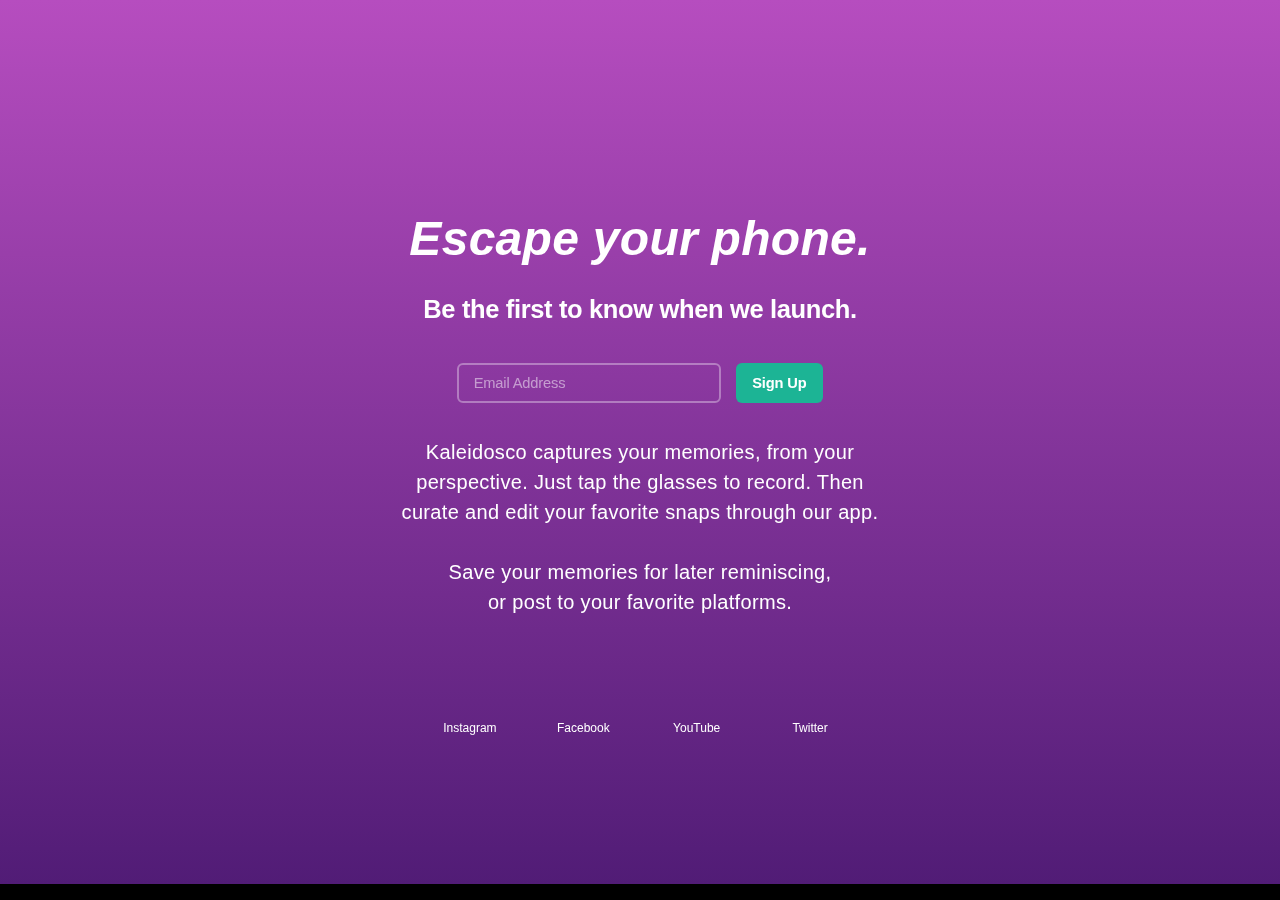
==== commit 1b36dea6: "Clean up old" ====
--- a/index.html
+++ b/index.html
@@ -1,77 +1,287 @@
-<!DOCTYPE HTML>
-<!--
-	Ethereal by HTML5 UP
-	html5up.net | @ajlkn
-	Free for personal and commercial use under the CCA 3.0 license (html5up.net/license)
--->
-<html>
-	<head>
-		<title>Ethereal by HTML5 UP</title>
-		<meta charset="utf-8" />
-		<meta name="viewport" content="width=device-width, initial-scale=1, user-scalable=no" />
-		<link rel="stylesheet" href="assets/css/main.css" />
-		<noscript><link rel="stylesheet" href="assets/css/noscript.css" /></noscript>
-	</head>
-	<body>
-
-		<!-- Page Wrapper -->
-			<div id="page-wrapper">
-
-				<!-- Wrapper -->
-					<div id="wrapper">
-
-						<!-- Panel (Banner) -->
-							<section class="panel banner right">
-								<div class="content color0 span-3-75">
-									<h1 class="major"><!--[-->KALEIDOSCOPE<!--]--><br />
-									</h1>
-									<p><!--[-->We're creating glasses that stream first-person perspective video in real-time to any social media platform you want.<!--]--></p>
-									<ul class="actions">
-										<li><a href="#first" class="button special color1 circle icon fa-angle-right">Next</a></li>
-									</ul>
-								</div>
-								<div class="image filtered span-1-75" data-position="95% 5%">
-									<img src="images/page1_left.jpg" alt="" />
-								</div>
-							</section>
-
-						<!-- Panel -->
-							<section class="panel color1" id="first">
-								<div class="intro joined">
-									<h2 class="major">Our Vision</h2>
-                                    <p>We believe that every person has a different point of view and that those perspectives are worth sharing. To let your friends see through your eyes, we are building design-inspired video-streaming glasses at an affordable price. Our glasses capture life's moments and let you share them instantly on any social network.</p>
-								</div>
-								<div class="inner">
-									<ul class="grid-icons three connected">
-										<li><span class="icon fa-twitter"><span class="label">Lorem</span></span></li>
-										<li><span class="icon fa-facebook"><span class="label">Ipsum</span></span></li>
-										<li><span class="icon fa-instagram"><span class="label">Dolor</span></span></li>
-										<li><span class="icon fa-snapchat-ghost"><span class="label">Sit</span></span></li>
-										<li><span class="icon fa-youtube"><span class="label">Amet</span></span></li>
-										<li><span class="icon fa-wechat"><span class="label">Nullam</span></span></li>
-									</ul>
-								</div>
-                            </section>
-
-						<!-- Panel -->
-							<section class="panel color2-alt">
-								<div class="intro color2">
-									<h2 class="major">Interested?</h2>
-                                    <p>Email us: vision@kaleidos.co.</p>
-								</div>
-							</section>
-
-						<!-- Copyright -->
-							<div class="copyright">&copy; Untitled. Design: <a href="https://html5up.net">HTML5 UP</a>.</div>
-
-					</div>
-
-			</div>
-
-		<!-- Scripts -->
-			<script src="assets/js/jquery.min.js"></script>
-			<script src="assets/js/skel.min.js"></script>
-			<script src="assets/js/main.js"></script>
-
-	</body>
-</html>
+<!DOCTYPE html>
+<html xmlns="http://www.w3.org/1999/xhtml" xml:lang="en-US" lang="en-US" prefix="og: http://ogp.me/ns#" class="js no-touch svg no-ie8 cssTransition3d inlineVideo progressive no-ios no-oldIos10 no-ie11"><head><meta http-equiv="Content-Type" content="text/html; charset=UTF-8">
+
+<meta name="robots" content="noodp">
+<meta name="viewport" content="width=device-width, initial-scale=1">
+
+	<link rel="stylesheet" type="text/css" href="./new_assets/ac-globalnav.built.css">
+	<link rel="stylesheet" type="text/css" href="./new_assets/ac-globalfooter.built.css">
+	<link rel="stylesheet" type="text/css" href="./new_assets/ac-localnav.built.css">
+
+
+	<title>Kaleidoscope&nbsp;- Glasses That Free You</title>
+	<meta name="Description" content="Introducing Kaleidoscope, glasses that capture your memories and share to any platform.">
+
+	<meta property="og:url" content="http://www.kaleidos.co/">
+	<meta property="og:title" content="Kaleidoscope - Glasses That Free You">
+	<meta property="og:description" content="Introducing Kaleidoscope, glasses that capture your memories and share to any platform.">
+	<meta property="og:locale" content="en_US">
+	<meta property="og:type" content="website">
+	<meta property="og:site_name" content="Kaleidoscope">
+
+	<link rel="stylesheet" href="./new_assets/fonts" type="text/css" media="all">
+	<link rel="stylesheet" href="./new_assets/overview.built.css">
+	<script src="./new_assets/head.built.js" type="text/javascript" charset="utf-8"></script>
+</head>
+<body class="page-clips ac-theme-dark ac-nav-overlap">
+	
+<meta name="ac-gn-store-key" content="SFX9YPYY9PPXCU9KH">
+<aside id="ac-gn-segmentbar" class="ac-gn-segmentbar" lang="en-US" dir="ltr" data-strings="{ &#39;exit&#39;: &#39;Exit&#39;, &#39;view&#39;: &#39;{%STOREFRONT%} Store Home&#39;, &#39;segments&#39;: { &#39;smb&#39;: &#39;Business Store Home&#39;, &#39;eduInd&#39;: &#39;Education Store Home&#39;, &#39;other&#39;: &#39;Store Home&#39; } }">
+</aside>
+<input type="checkbox" id="ac-gn-menustate" class="ac-gn-menustate">
+<div id="ac-gn-curtain" class="ac-gn-curtain"></div>
+<div id="ac-gn-placeholder" class="ac-nav-placeholder"></div>
+
+<script type="text/javascript" src="./new_assets/ac-globalnav.built.js"></script><div id="ac-gn-viewport-emitter">&nbsp;</div>
+
+	<main class="main" role="main">
+
+		<section class="section section-share animated active" data-analytics-section-engagement="name:share">
+			<div class="section-content row anim-scroll anim-thumbnail engaged" data-component-list="EngagedElement" data-engaged="{&quot;inViewThreshold&quot;:0.1, &quot;timeToEngage&quot;:100}">
+				<figure class="app-icon"></figure>
+				<h2 class="section-headline large-6 large-centered medium-8">
+					<i>Escape your phone.</i>
+				</h2>
+				<br>
+				<h2 style="color: #ffffff;" class="large-6 large-centered medium-8 small-11">
+					Be the first to know when we launch.
+				</h2>
+				<form id="signup-form" method="post" action="#">
+					<input type="email" name="email" id="email" placeholder="Email Address" />
+					<input type="submit" value="Sign Up" />
+				</form>
+				<p class="large-6 large-centered medium-8 small-11">Kaleidosco captures your memories, from your perspective. Just tap the glasses to record. Then curate and edit your favorite snaps through our app.<br><br>Save your memories for later reminiscing, <br>or post to your favorite platforms.</p>
+				<ul class="share-list networks">
+					<li class="share-list-item network">
+						<a href="http://www.instagram.com">
+						<figure class="thumbnail-share network network2">
+							<figcaption class="caption thumbnail-caption">Instagram</figcaption>
+						</figure>
+						</a>
+					</li>
+					<li class="share-list-item network">
+						<figure class="thumbnail-share network network3">
+							<figcaption class="caption thumbnail-caption">Facebook</figcaption>
+						</figure>
+					</li>
+					<li class="share-list-item network">
+						<figure class="thumbnail-share network network4">
+							<figcaption class="caption thumbnail-caption">YouTube</figcaption>
+						</figure>
+					</li>
+					<li class="share-list-item network">
+						<figure class="thumbnail-share network network1">
+							<figcaption class="caption thumbnail-caption">Twitter</figcaption>
+						</figure>
+					</li>
+<!-- 					<li class="share-list-item network">
+						<figure class="thumbnail-share network network5">
+							<figcaption class="caption thumbnail-caption">Vimeo</figcaption>
+						</figure>
+					</li> -->
+				</ul>
+			</div>
+		</section>
+	</main>
+
+<!-- 	<footer id="ac-globalfooter" class="js" lang="en-US" data-analytics-region="global footer" role="contentinfo" aria-labelledby="ac-gf-label">
+		<div class="ac-gf-content">
+			<section class="ac-gf-sosumi">
+				<ul>
+					<li>Clips is compatible with iPhone&nbsp;5s or later, iPad&nbsp;Pro, iPad (5th&nbsp;generation), iPad&nbsp;Air or later, iPad&nbsp;mini&nbsp;2 or later, and iPod&nbsp;touch (6th&nbsp;generation) and requires iOS&nbsp;10.3 or later.</li>
+				</ul>
+			</section>
+			<h2 class="ac-gf-label" id="ac-gf-label">Apple Footer</h2>
+			<nav class="ac-gf-breadcrumbs" aria-label="Breadcrumbs" role="navigation">
+				<a href="https://www.apple.com/" class="home ac-gf-breadcrumbs-home">
+					<span class="ac-gf-breadcrumbs-home-icon" aria-hidden="true"></span>
+					<span class="ac-gf-breadcrumbs-home-label">Apple</span>
+					<span class="ac-gf-breadcrumbs-home-chevron"></span>
+					<span class="ac-gf-breadcrumbs-home-mask"></span>
+				</a>
+				<div class="ac-gf-breadcrumbs-path">
+					<ol class="ac-gf-breadcrumbs-list" vocab="http://schema.org/" typeof="BreadcrumbList">
+						<li class="ac-gf-breadcrumbs-item" property="itemListElement" typeof="ListItem"><span property="name">Clips</span><meta property="position" content="i"></li>
+					</ol>
+				</div>
+			</nav>
+			<nav class="ac-gf-directory with-5-columns" aria-label="Apple Directory" role="navigation"> -->
+	<!--googleoff: all-->
+<!-- 	<div class="ac-gf-directory-column"><input class="ac-gf-directory-column-section-state" type="checkbox" id="ac-gf-directory-column-section-state-products">
+		<div class="ac-gf-directory-column-section">
+			<label class="ac-gf-directory-column-section-label" for="ac-gf-directory-column-section-state-products">
+		<h3 class="ac-gf-directory-column-section-title">Shop and Learn</h3>
+	</label>
+			<a href="https://www.apple.com/clips/#ac-gf-directory-column-section-state-products" class="ac-gf-directory-column-section-anchor ac-gf-directory-column-section-anchor-open">
+				<span class="ac-gf-directory-column-section-anchor-label">Open Menu</span>
+			</a>
+			<a href="https://www.apple.com/clips/#" class="ac-gf-directory-column-section-anchor ac-gf-directory-column-section-anchor-close">
+				<span class="ac-gf-directory-column-section-anchor-label">Close Menu</span>
+			</a>
+			<ul class="ac-gf-directory-column-section-list">
+				<li class="ac-gf-directory-column-section-item"><a class="ac-gf-directory-column-section-link" href="https://www.apple.com/mac/">Mac</a></li>
+				<li class="ac-gf-directory-column-section-item"><a class="ac-gf-directory-column-section-link" href="https://www.apple.com/ipad/">iPad</a></li>
+				<li class="ac-gf-directory-column-section-item"><a class="ac-gf-directory-column-section-link" href="https://www.apple.com/iphone/">iPhone</a></li>
+				<li class="ac-gf-directory-column-section-item"><a class="ac-gf-directory-column-section-link" href="https://www.apple.com/watch/">Watch</a></li>
+				<li class="ac-gf-directory-column-section-item"><a class="ac-gf-directory-column-section-link" href="https://www.apple.com/tv/">TV</a></li>
+				<li class="ac-gf-directory-column-section-item"><a class="ac-gf-directory-column-section-link" href="https://www.apple.com/music/">Music</a></li>
+				<li class="ac-gf-directory-column-section-item"><a class="ac-gf-directory-column-section-link" href="https://www.apple.com/itunes/">iTunes</a></li>
+				<li class="ac-gf-directory-column-section-item"><a class="ac-gf-directory-column-section-link" href="https://www.apple.com/ipod/">iPod</a></li>
+				<li class="ac-gf-directory-column-section-item"><a class="ac-gf-directory-column-section-link" href="https://www.apple.com/us/shop/goto/buy_accessories">Accessories</a></li>
+				<li class="ac-gf-directory-column-section-item"><a class="ac-gf-directory-column-section-link" href="https://www.apple.com/us/shop/goto/giftcards">Gift Cards</a></li>
+			</ul>
+		</div>
+	</div>
+	<div class="ac-gf-directory-column"><input class="ac-gf-directory-column-section-state" type="checkbox" id="ac-gf-directory-column-section-state-storeservices">
+		<div class="ac-gf-directory-column-section">
+			<label class="ac-gf-directory-column-section-label" for="ac-gf-directory-column-section-state-storeservices">
+		<h3 class="ac-gf-directory-column-section-title">Apple Store</h3>
+	</label>
+			<a href="https://www.apple.com/clips/#ac-gf-directory-column-section-state-storeservices" class="ac-gf-directory-column-section-anchor ac-gf-directory-column-section-anchor-open">
+				<span class="ac-gf-directory-column-section-anchor-label">Open Menu</span>
+			</a>
+			<a href="https://www.apple.com/clips/#" class="ac-gf-directory-column-section-anchor ac-gf-directory-column-section-anchor-close">
+				<span class="ac-gf-directory-column-section-anchor-label">Close Menu</span>
+			</a>
+			<ul class="ac-gf-directory-column-section-list">
+				<li class="ac-gf-directory-column-section-item"><a class="ac-gf-directory-column-section-link" href="https://www.apple.com/retail/">Find a Store</a></li>
+				<li class="ac-gf-directory-column-section-item"><a class="ac-gf-directory-column-section-link" href="https://www.apple.com/retail/geniusbar/">Genius Bar</a></li>
+				<li class="ac-gf-directory-column-section-item"><a class="ac-gf-directory-column-section-link" href="https://www.apple.com/today/">Today at Apple</a></li>
+				<li class="ac-gf-directory-column-section-item"><a class="ac-gf-directory-column-section-link" href="https://www.apple.com/retail/camp/">Apple Camp</a></li>
+				<li class="ac-gf-directory-column-section-item"><a class="ac-gf-directory-column-section-link" href="https://www.apple.com/retail/fieldtrip/">Field Trip</a></li>
+				<li class="ac-gf-directory-column-section-item"><a class="ac-gf-directory-column-section-link" href="https://itunes.apple.com/app/apple-store/id375380948?pt=2003&amp;ct=footer&amp;mt=8">Apple Store App</a></li>
+				<li class="ac-gf-directory-column-section-item"><a class="ac-gf-directory-column-section-link" href="https://www.apple.com/us/shop/goto/special_deals">Refurbished and Clearance</a></li>
+				<li class="ac-gf-directory-column-section-item"><a class="ac-gf-directory-column-section-link" href="https://www.apple.com/us/shop/goto/payment_plan">Financing</a></li>
+				<li class="ac-gf-directory-column-section-item"><a class="ac-gf-directory-column-section-link" href="https://www.apple.com/us/shop/goto/reuse_and_recycle">Reuse and Recycling</a></li>
+				<li class="ac-gf-directory-column-section-item"><a class="ac-gf-directory-column-section-link" href="https://www.apple.com/us/shop/goto/account">Order Status</a></li>
+				<li class="ac-gf-directory-column-section-item"><a class="ac-gf-directory-column-section-link" href="https://www.apple.com/us/shop/goto/help">Shopping Help</a></li>
+			</ul>
+		</div>
+	</div>
+	<div class="ac-gf-directory-column">
+		<input class="ac-gf-directory-column-section-state" type="checkbox" id="ac-gf-directory-column-section-state-education">
+		<div class="ac-gf-directory-column-section">
+			<label class="ac-gf-directory-column-section-label" for="ac-gf-directory-column-section-state-education">
+								<h3 class="ac-gf-directory-column-section-title">For Education</h3>
+							</label>
+			<a href="https://www.apple.com/clips/#ac-gf-directory-column-section-state-education" class="ac-gf-directory-column-section-anchor ac-gf-directory-column-section-anchor-open">
+				<span class="ac-gf-directory-column-section-anchor-label">Open Menu</span>
+			</a>
+			<a href="https://www.apple.com/clips/#" class="ac-gf-directory-column-section-anchor ac-gf-directory-column-section-anchor-close">
+				<span class="ac-gf-directory-column-section-anchor-label">Close Menu</span>
+			</a>
+			<ul class="ac-gf-directory-column-section-list">
+				<li class="ac-gf-directory-column-section-item"><a class="ac-gf-directory-column-section-link" href="https://www.apple.com/education/">Apple and Education</a></li>
+				<li class="ac-gf-directory-column-section-item"><a class="ac-gf-directory-column-section-link" href="https://www.apple.com/us/shop/goto/educationrouting">Shop for College</a></li>
+			</ul>
+		</div>
+		<input class="ac-gf-directory-column-section-state" type="checkbox" id="ac-gf-directory-column-section-state-business">
+		<div class="ac-gf-directory-column-section">
+			<label class="ac-gf-directory-column-section-label" for="ac-gf-directory-column-section-state-business">
+								<h3 class="ac-gf-directory-column-section-title">For Business</h3>
+							</label>
+			<a href="https://www.apple.com/clips/#ac-gf-directory-column-section-state-business" class="ac-gf-directory-column-section-anchor ac-gf-directory-column-section-anchor-open">
+				<span class="ac-gf-directory-column-section-anchor-label">Open Menu</span>
+			</a>
+			<a href="https://www.apple.com/clips/#" class="ac-gf-directory-column-section-anchor ac-gf-directory-column-section-anchor-close">
+				<span class="ac-gf-directory-column-section-anchor-label">Close Menu</span>
+			</a>
+			<ul class="ac-gf-directory-column-section-list">
+				<li class="ac-gf-directory-column-section-item"><a class="ac-gf-directory-column-section-link" href="https://www.apple.com/business/">Apple and Business</a></li>
+				<li class="ac-gf-directory-column-section-item"><a class="ac-gf-directory-column-section-link" href="https://www.apple.com/retail/business/">Shop for Business</a></li>
+			</ul>
+		</div>
+	</div>
+	<div class="ac-gf-directory-column">
+		<input class="ac-gf-directory-column-section-state" type="checkbox" id="ac-gf-directory-column-section-state-accounts">
+		<div class="ac-gf-directory-column-section">
+			<label class="ac-gf-directory-column-section-label" for="ac-gf-directory-column-section-state-accounts">
+								<h3 class="ac-gf-directory-column-section-title">Account</h3>
+							</label>
+			<a href="https://www.apple.com/clips/#ac-gf-directory-column-section-state-accounts" class="ac-gf-directory-column-section-anchor ac-gf-directory-column-section-anchor-open">
+				<span class="ac-gf-directory-column-section-anchor-label">Open Menu</span>
+			</a>
+			<a href="https://www.apple.com/clips/#" class="ac-gf-directory-column-section-anchor ac-gf-directory-column-section-anchor-close">
+				<span class="ac-gf-directory-column-section-anchor-label">Close Menu</span>
+			</a>
+			<ul class="ac-gf-directory-column-section-list">
+				<li class="ac-gf-directory-column-section-item"><a class="ac-gf-directory-column-section-link" href="https://appleid.apple.com/us/">Manage Your Apple ID</a></li>
+				<li class="ac-gf-directory-column-section-item"><a class="ac-gf-directory-column-section-link" href="https://www.apple.com/us/shop/goto/account">Apple Store Account</a></li>
+				<li class="ac-gf-directory-column-section-item"><a class="ac-gf-directory-column-section-link" href="https://www.icloud.com/">iCloud.com</a></li>
+			</ul>
+		</div>
+		<input class="ac-gf-directory-column-section-state" type="checkbox" id="ac-gf-directory-column-section-state-responsibility">
+		<div class="ac-gf-directory-column-section">
+			<label class="ac-gf-directory-column-section-label" for="ac-gf-directory-column-section-state-responsibility">
+								<h3 class="ac-gf-directory-column-section-title">Apple Values</h3>
+							</label>
+			<a href="https://www.apple.com/clips/#ac-gf-directory-column-section-state-responsibility" class="ac-gf-directory-column-section-anchor ac-gf-directory-column-section-anchor-open">
+				<span class="ac-gf-directory-column-section-anchor-label">Open Menu</span>
+			</a>
+			<a href="https://www.apple.com/clips/#" class="ac-gf-directory-column-section-anchor ac-gf-directory-column-section-anchor-close">
+				<span class="ac-gf-directory-column-section-anchor-label">Close Menu</span>
+			</a>
+			<ul class="ac-gf-directory-column-section-list">
+				<li class="ac-gf-directory-column-section-item"><a class="ac-gf-directory-column-section-link" href="https://www.apple.com/accessibility/">Accessibility</a></li>
+				<li class="ac-gf-directory-column-section-item"><a class="ac-gf-directory-column-section-link" href="https://www.apple.com/education/connectED/">Education</a></li>
+				<li class="ac-gf-directory-column-section-item"><a class="ac-gf-directory-column-section-link" href="https://www.apple.com/environment/">Environment</a></li>
+				<li class="ac-gf-directory-column-section-item"><a class="ac-gf-directory-column-section-link" href="https://www.apple.com/diversity/">Inclusion and Diversity</a></li>
+				<li class="ac-gf-directory-column-section-item"><a class="ac-gf-directory-column-section-link" href="https://www.apple.com/privacy/">Privacy</a></li>
+				<li class="ac-gf-directory-column-section-item"><a class="ac-gf-directory-column-section-link" href="https://www.apple.com/supplier-responsibility/">Supplier Responsibility</a></li>
+			</ul>
+		</div>
+	</div>
+	<div class="ac-gf-directory-column">
+		<input class="ac-gf-directory-column-section-state" type="checkbox" id="ac-gf-directory-column-section-state-about">
+		<div class="ac-gf-directory-column-section">
+			<label class="ac-gf-directory-column-section-label" for="ac-gf-directory-column-section-state-about">
+						<h3 class="ac-gf-directory-column-section-title">About Apple</h3>
+					</label>
+			<a href="https://www.apple.com/clips/#ac-gf-directory-column-section-state-about" class="ac-gf-directory-column-section-anchor ac-gf-directory-column-section-anchor-open">
+				<span class="ac-gf-directory-column-section-anchor-label">Open Menu</span>
+			</a>
+			<a href="https://www.apple.com/clips/#" class="ac-gf-directory-column-section-anchor ac-gf-directory-column-section-anchor-close">
+				<span class="ac-gf-directory-column-section-anchor-label">Close Menu</span>
+			</a>
+			<ul class="ac-gf-directory-column-section-list">
+				<li class="ac-gf-directory-column-section-item"><a class="ac-gf-directory-column-section-link" href="https://www.apple.com/newsroom/">Newsroom</a></li>
+				<li class="ac-gf-directory-column-section-item"><a class="ac-gf-directory-column-section-link" href="https://www.apple.com/leadership/">Apple Leadership</a></li>
+				<li class="ac-gf-directory-column-section-item"><a class="ac-gf-directory-column-section-link" href="https://www.apple.com/jobs/us/">Job Opportunities</a></li>
+				<li class="ac-gf-directory-column-section-item"><a class="ac-gf-directory-column-section-link" href="http://investor.apple.com/">Investors</a></li>
+				<li class="ac-gf-directory-column-section-item"><a class="ac-gf-directory-column-section-link" href="https://www.apple.com/apple-events/">Events</a></li>
+				<li class="ac-gf-directory-column-section-item"><a class="ac-gf-directory-column-section-link" href="https://www.apple.com/contact/">Contact Apple</a></li>
+			</ul>
+		</div>
+	</div> -->
+	<!--googleon: all-->
+<!-- </nav>
+
+<section class="ac-gf-footer">
+	<div class="ac-gf-footer-shop" x-ms-format-detection="none">
+		More ways to shop: Visit an <a href="https://www.apple.com/retail/">Apple Store</a>, <span class="nowrap">call 1-800-MY-APPLE, or <a href="https://locate.apple.com/">find a reseller</a></span>.
+	</div>
+	<div class="ac-gf-footer-locale">
+		<a class="ac-gf-footer-locale-link" href="https://www.apple.com/choose-your-country/" title="Choose your country or region" aria-label="United States. Choose your country or region"><span class="ac-gf-footer-locale-flag" data-hires="false"></span>United States</a>
+	</div>
+	<div class="ac-gf-footer-legal">
+		<div class="ac-gf-footer-legal-copyright">Copyright © 2017 Apple Inc. All rights reserved.</div>
+		<div class="ac-gf-footer-legal-links">
+			<a class="ac-gf-footer-legal-link" href="https://www.apple.com/privacy/privacy-policy/">Privacy Policy</a>
+			<a class="ac-gf-footer-legal-link" href="https://www.apple.com/legal/internet-services/terms/site.html">Terms of Use</a>
+			<a class="ac-gf-footer-legal-link" href="https://www.apple.com/us/shop/goto/help/sales_refunds">Sales and Refunds</a>
+			<a class="ac-gf-footer-legal-link" href="https://www.apple.com/legal/">Legal</a>
+			<a class="ac-gf-footer-legal-link" href="https://www.apple.com/sitemap/">Site Map</a>
+		</div>
+	</div>
+</section> -->
+
+<script type="text/javascript" src="./new_assets/ac-globalfooter.built.js"></script>
+
+
+		</div>
+	</footer>
+
+	<script src="./new_assets/main.built.js" type="text/javascript" charset="utf-8"></script><div id="viewport-emitter">&nbsp;</div>
+
+
+</body></html>--- a/new_assets/ac-globalnav.built.css
+++ b/new_assets/ac-globalnav.built.css
@@ -0,0 +1 @@
+#ac-gn-viewport-emitter{overflow:hidden;position:absolute;top:0;left:0;width:0;height:0;visibility:hidden;z-index:-1;x-content:"large"}#ac-gn-viewport-emitter::before{content:"large"}@media only screen and (max-width: 1023px){#ac-gn-viewport-emitter{x-content:"medium"}#ac-gn-viewport-emitter::before{content:"medium"}}@media only screen and (max-width: 767px){#ac-gn-viewport-emitter{x-content:"small"}#ac-gn-viewport-emitter::before{content:"small"}}@media only screen and (max-width: 419px){#ac-gn-viewport-emitter{x-content:"xsmall"}#ac-gn-viewport-emitter::before{content:"xsmall"}}html,body{margin:0;padding:0}#ac-globalnav,#ac-gn-segmentbar{font-weight:normal;-webkit-text-size-adjust:100%;-ms-text-size-adjust:100%;text-size-adjust:100%}#ac-globalnav,#ac-globalnav:before,#ac-globalnav:after,#ac-globalnav *,#ac-globalnav *:before,#ac-globalnav *:after,#ac-gn-segmentbar,#ac-gn-segmentbar:before,#ac-gn-segmentbar:after,#ac-gn-segmentbar *,#ac-gn-segmentbar *:before,#ac-gn-segmentbar *:after{box-sizing:content-box;margin:0;padding:0;pointer-events:auto;letter-spacing:normal}#ac-globalnav *,#ac-globalnav *:before,#ac-globalnav *:after,#ac-gn-segmentbar *,#ac-gn-segmentbar *:before,#ac-gn-segmentbar *:after{font-size:1em;font-family:inherit;font-weight:inherit;line-height:inherit;text-align:inherit}#ac-globalnav article,#ac-globalnav aside,#ac-globalnav details,#ac-globalnav figcaption,#ac-globalnav figure,#ac-globalnav footer,#ac-globalnav header,#ac-globalnav nav,#ac-globalnav section,#ac-gn-segmentbar article,#ac-gn-segmentbar aside,#ac-gn-segmentbar details,#ac-gn-segmentbar figcaption,#ac-gn-segmentbar figure,#ac-gn-segmentbar footer,#ac-gn-segmentbar header,#ac-gn-segmentbar nav,#ac-gn-segmentbar section{display:block}#ac-globalnav img,#ac-gn-segmentbar img{border:0;vertical-align:middle}#ac-globalnav ul,#ac-gn-segmentbar ul{list-style:none}#ac-globalnav,#ac-globalnav input,#ac-globalnav textarea,#ac-globalnav select,#ac-globalnav button,#ac-gn-segmentbar,#ac-gn-segmentbar input,#ac-gn-segmentbar textarea,#ac-gn-segmentbar select,#ac-gn-segmentbar button{font-synthesis:none;-webkit-font-feature-settings:'kern';font-feature-settings:'kern';-webkit-font-smoothing:antialiased;-moz-osx-font-smoothing:grayscale;direction:ltr;text-align:left}#ac-globalnav,#ac-globalnav select,#ac-globalnav button,#ac-gn-segmentbar,#ac-gn-segmentbar select,#ac-gn-segmentbar button{font-family:"SF Pro Text","Myriad Set Pro","SF Pro Icons","Helvetica Neue","Helvetica","Arial",sans-serif}#ac-globalnav input,#ac-globalnav textarea,#ac-gn-segmentbar input,#ac-gn-segmentbar textarea{font-family:"SF Pro Text","Myriad Set Pro","SF Pro Icons","Helvetica Neue","Helvetica","Arial",sans-serif}#ac-globalnav{position:absolute;top:0;right:0;left:0;z-index:9999;display:block;margin:0;width:100%;min-width:1024px;height:48px;max-height:44px;background:#333;background:rgba(0,0,0,0.8);font-size:17px;-webkit-user-select:none;-moz-user-select:none;-ms-user-select:none;user-select:none;-webkit-backdrop-filter:saturate(180%) blur(20px);backdrop-filter:saturate(180%) blur(20px)}.ac-theme-dark #ac-globalnav{background:#2b2b2b;background:rgba(85,85,85,0.5)}#ac-globalnav.blocktransitions,#ac-globalnav.blocktransitions:before,#ac-globalnav.blocktransitions:after,#ac-globalnav.blocktransitions *,#ac-globalnav.blocktransitions *:before,#ac-globalnav.blocktransitions *:after{-webkit-animation:none !important;animation:none !important;-webkit-transition:none !important;transition:none !important}@media only screen and (max-width: 1044px){#ac-globalnav{min-width:320px}}@media only screen and (max-width: 767px){#ac-globalnav{max-height:none;-webkit-transition:background 0.35s linear,height 0.35s ease-in;transition:background 0.35s linear,height 0.35s ease-in}#ac-gn-menustate:checked ~ #ac-globalnav,#ac-gn-menustate:target ~ #ac-globalnav{height:100%;background:#000;-webkit-transition:background 0.35s linear,height 0.35s ease-in 200ms;transition:background 0.35s linear,height 0.35s ease-in 200ms}#ac-globalnav.searchshow,#ac-globalnav.searchopen,#ac-globalnav.searchhide{position:fixed}}#ac-gn-menustate{display:none}#ac-gn-placeholder{height:44px}@media only screen and (max-width: 767px){#ac-gn-placeholder{height:48px}}.ac-nav-overlap #ac-gn-placeholder{display:none}@-webkit-keyframes ac-gn-curtain-show{0%{opacity:0;-webkit-animation-timing-function:ease;animation-timing-function:ease}100%{opacity:1}}@keyframes ac-gn-curtain-show{0%{opacity:0;-webkit-animation-timing-function:ease;animation-timing-function:ease}100%{opacity:1}}#ac-gn-curtain{background:rgba(0,0,0,0.2);display:none;position:fixed;top:0;right:0;bottom:0;left:0;width:100%;height:100%;z-index:9998}@media only screen and (max-width: 419px){#ac-globalnav.with-bagview ~ #ac-gn-curtain{display:block;-webkit-animation:ac-gn-curtain-show 200ms both;animation:ac-gn-curtain-show 200ms both}}#ac-globalnav.searchshow ~ #ac-gn-curtain,#ac-globalnav.searchopen ~ #ac-gn-curtain,#ac-globalnav.searchhide ~ #ac-gn-curtain{display:block}@media only screen and (max-width: 767px){#ac-globalnav.searchshow ~ #ac-gn-curtain,#ac-globalnav.searchopen ~ #ac-gn-curtain,#ac-globalnav.searchhide ~ #ac-gn-curtain{display:none}}#ac-globalnav.searchshow ~ #ac-gn-curtain{-webkit-animation:ac-gn-curtain-show 200ms both;animation:ac-gn-curtain-show 200ms both}#ac-globalnav.searchhide ~ #ac-gn-curtain{-webkit-animation:ac-gn-curtain-show 200ms reverse both;animation:ac-gn-curtain-show 200ms reverse both}#ac-globalnav .ac-gn-content{margin:0 auto;max-width:980px;padding:0 22px;position:relative;z-index:2}@media only screen and (max-width: 767px){#ac-globalnav .ac-gn-content{padding:0;position:absolute;top:0;width:100%;height:100%}}@-webkit-keyframes ac-gn-apple-searchshow{0%{-webkit-transform:none;transform:none;-webkit-animation-timing-function:cubic-bezier(1, 0, 0, 1);animation-timing-function:cubic-bezier(1, 0, 0, 1)}100%{-webkit-transform:translate3d(0, -100%, 0);transform:translate3d(0, -100%, 0)}}@keyframes ac-gn-apple-searchshow{0%{-webkit-transform:none;transform:none;-webkit-animation-timing-function:cubic-bezier(1, 0, 0, 1);animation-timing-function:cubic-bezier(1, 0, 0, 1)}100%{-webkit-transform:translate3d(0, -100%, 0);transform:translate3d(0, -100%, 0)}}@-webkit-keyframes ac-gn-apple-searchhide{0%{-webkit-transform:translate3d(0, -100%, 0);transform:translate3d(0, -100%, 0);-webkit-animation-timing-function:cubic-bezier(1, 0, 0, 1);animation-timing-function:cubic-bezier(1, 0, 0, 1)}100%{-webkit-transform:none;transform:none}}@keyframes ac-gn-apple-searchhide{0%{-webkit-transform:translate3d(0, -100%, 0);transform:translate3d(0, -100%, 0);-webkit-animation-timing-function:cubic-bezier(1, 0, 0, 1);animation-timing-function:cubic-bezier(1, 0, 0, 1)}100%{-webkit-transform:none;transform:none}}#ac-globalnav .ac-gn-header{display:none;position:absolute;z-index:3;top:0;left:0;width:100%;height:48px;overflow:hidden}#ac-globalnav .ac-gn-header .ac-gn-item,#ac-globalnav .ac-gn-header .ac-gn-link{height:48px}#ac-globalnav .ac-gn-header .ac-gn-link{line-height:2.82353em}#ac-globalnav .ac-gn-header .ac-gn-apple{position:absolute;width:48px;top:0;left:50%;margin-left:-24px;text-align:center;z-index:1}@media only screen and (max-width: 767px){#ac-globalnav .ac-gn-header{display:block}#ac-globalnav.searchshow .ac-gn-header,#ac-globalnav.searchopen .ac-gn-header,#ac-globalnav.searchhide .ac-gn-header{background:#000;-webkit-transform:translateZ(0);transform:translateZ(0)}#ac-globalnav .ac-gn-header .ac-gn-apple{display:block}#ac-globalnav.searchshow .ac-gn-header .ac-gn-apple{-webkit-animation:ac-gn-apple-searchshow 600ms 200ms both;animation:ac-gn-apple-searchshow 600ms 200ms both}#ac-globalnav.searchopen .ac-gn-header .ac-gn-apple{display:none}#ac-globalnav.searchhide .ac-gn-header .ac-gn-apple{-webkit-animation:ac-gn-apple-searchhide 600ms 200ms both;animation:ac-gn-apple-searchhide 600ms 200ms both}#ac-globalnav .ac-gn-header .ac-gn-bag-small{display:block}}@-webkit-keyframes ac-gn-list-searchshow{0%{-webkit-transform:translateY(0);transform:translateY(0);-webkit-animation-timing-function:cubic-bezier(1, 0, 0, 1);animation-timing-function:cubic-bezier(1, 0, 0, 1)}100%{-webkit-transform:translateY(-100%) translateY(108px);transform:translateY(-100%) translateY(108px)}}@keyframes ac-gn-list-searchshow{0%{-webkit-transform:translateY(0);transform:translateY(0);-webkit-animation-timing-function:cubic-bezier(1, 0, 0, 1);animation-timing-function:cubic-bezier(1, 0, 0, 1)}100%{-webkit-transform:translateY(-100%) translateY(108px);transform:translateY(-100%) translateY(108px)}}#ac-globalnav .ac-gn-list{cursor:default;margin:0 -10px;width:auto;height:44px;text-align:justify;-ms-text-justify:distribute-all-lines;text-justify:distribute-all-lines;-webkit-user-select:none;-moz-user-select:none;-ms-user-select:none;user-select:none}#ac-globalnav .ac-gn-list:after{content:'';width:100%;display:inline-block;font-size:0;line-height:0}@media only screen and (max-width: 767px){#ac-globalnav .ac-gn-list{position:absolute;z-index:2;top:44px;right:0;bottom:0;left:0;margin:0;padding:0 48px;height:auto;box-sizing:border-box;overflow:hidden;overflow-y:auto;-webkit-overflow-scrolling:touch;visibility:hidden;-webkit-transition:visibility 0s linear 1s;transition:visibility 0s linear 1s}#ac-globalnav .ac-gn-list :nth-child(2){margin-top:20px}#ac-globalnav .ac-gn-list :nth-child(9){margin-bottom:44px}#ac-gn-menustate:checked ~ #ac-globalnav .ac-gn-list,#ac-gn-menustate:target ~ #ac-globalnav .ac-gn-list{visibility:visible;-webkit-transition-delay:0s;transition-delay:0s}#ac-globalnav.searchshow .ac-gn-list{bottom:auto;-webkit-animation:ac-gn-list-searchshow 800ms both;animation:ac-gn-list-searchshow 800ms both}#ac-globalnav.searchopen .ac-gn-list{display:none}#ac-globalnav.searchhide .ac-gn-list{bottom:auto;-webkit-animation:ac-gn-list-searchshow 800ms reverse both;animation:ac-gn-list-searchshow 800ms reverse both}#ac-globalnav .ac-gn-list:after{display:none}}@-webkit-keyframes ac-gn-item-searchshow{0%{opacity:1;-webkit-transform:scale(1);transform:scale(1);-webkit-animation-timing-function:cubic-bezier(0.2727, 0.0986, 0.8333, 1);animation-timing-function:cubic-bezier(0.2727, 0.0986, 0.8333, 1)}40%{opacity:1}100%{opacity:0;-webkit-transform:scale(0.7);transform:scale(0.7)}}@keyframes ac-gn-item-searchshow{0%{opacity:1;-webkit-transform:scale(1);transform:scale(1);-webkit-animation-timing-function:cubic-bezier(0.2727, 0.0986, 0.8333, 1);animation-timing-function:cubic-bezier(0.2727, 0.0986, 0.8333, 1)}40%{opacity:1}100%{opacity:0;-webkit-transform:scale(0.7);transform:scale(0.7)}}@-webkit-keyframes ac-gn-item-searchhide{0%{opacity:0;-webkit-transform:scale(0.7);transform:scale(0.7)}60%{opacity:1}100%{opacity:1;-webkit-transform:scale(1);transform:scale(1);-webkit-animation-timing-function:cubic-bezier(0.2727, 0.0986, 0.8333, 1);animation-timing-function:cubic-bezier(0.2727, 0.0986, 0.8333, 1)}}@keyframes ac-gn-item-searchhide{0%{opacity:0;-webkit-transform:scale(0.7);transform:scale(0.7)}60%{opacity:1}100%{opacity:1;-webkit-transform:scale(1);transform:scale(1);-webkit-animation-timing-function:cubic-bezier(0.2727, 0.0986, 0.8333, 1);animation-timing-function:cubic-bezier(0.2727, 0.0986, 0.8333, 1)}}@-webkit-keyframes ac-gn-item-searchshow-small{0%{-webkit-transform:none;transform:none;-webkit-animation-timing-function:cubic-bezier(1, 0, 0, 1);animation-timing-function:cubic-bezier(1, 0, 0, 1)}100%{-webkit-transform:translateY(-50px);transform:translateY(-50px)}}@keyframes ac-gn-item-searchshow-small{0%{-webkit-transform:none;transform:none;-webkit-animation-timing-function:cubic-bezier(1, 0, 0, 1);animation-timing-function:cubic-bezier(1, 0, 0, 1)}100%{-webkit-transform:translateY(-50px);transform:translateY(-50px)}}@-webkit-keyframes ac-gn-search-placeholder-searchshow{0%{opacity:1;-webkit-animation-timing-function:ease;animation-timing-function:ease}100%{opacity:0.4}}@keyframes ac-gn-search-placeholder-searchshow{0%{opacity:1;-webkit-animation-timing-function:ease;animation-timing-function:ease}100%{opacity:0.4}}@-webkit-keyframes ac-gn-bag-searchshow{0%{opacity:1;-webkit-animation-timing-function:ease;animation-timing-function:ease}100%{opacity:0}}@keyframes ac-gn-bag-searchshow{0%{opacity:1;-webkit-animation-timing-function:ease;animation-timing-function:ease}100%{opacity:0}}#ac-globalnav .ac-gn-item{display:inline-block;position:relative;height:44px;z-index:1;vertical-align:top}@media only screen and (max-width: 767px){#ac-globalnav .ac-gn-item{width:100%;height:44px}}@media only screen and (max-width: 767px){#ac-globalnav .ac-gn-apple{display:none}}#ac-globalnav.searchshow .ac-gn-bag{-webkit-animation:ac-gn-bag-searchshow 300ms both;animation:ac-gn-bag-searchshow 300ms both;-webkit-transform:translateZ(0);transform:translateZ(0)}#ac-globalnav.searchopen .ac-gn-bag{visibility:hidden}#ac-globalnav.searchhide .ac-gn-bag{-webkit-animation:ac-gn-bag-searchshow 300ms reverse both;animation:ac-gn-bag-searchshow 300ms reverse both;-webkit-transform:translateZ(0);transform:translateZ(0)}@media only screen and (max-width: 767px){#ac-globalnav .ac-gn-bag{right:0;display:none;position:absolute;top:0;width:auto;z-index:1}}#ac-globalnav.searchshow .ac-gn-item-menu,#ac-globalnav.searchopen .ac-gn-item-menu,#ac-globalnav.searchhide .ac-gn-item-menu{pointer-events:none}#ac-globalnav.searchshow .ac-gn-item-menu{-webkit-animation:ac-gn-item-searchshow 400ms both;animation:ac-gn-item-searchshow 400ms both;pointer-events:none}#ac-globalnav.searchshow .ac-gn-item-menu:nth-child(2){-webkit-animation-delay:280ms;animation-delay:280ms}#ac-globalnav.searchshow .ac-gn-item-menu:nth-child(3){-webkit-animation-delay:245ms;animation-delay:245ms}#ac-globalnav.searchshow .ac-gn-item-menu:nth-child(4){-webkit-animation-delay:210ms;animation-delay:210ms}#ac-globalnav.searchshow .ac-gn-item-menu:nth-child(5){-webkit-animation-delay:175ms;animation-delay:175ms}#ac-globalnav.searchshow .ac-gn-item-menu:nth-child(6){-webkit-animation-delay:140ms;animation-delay:140ms}#ac-globalnav.searchshow .ac-gn-item-menu:nth-child(7){-webkit-animation-delay:105ms;animation-delay:105ms}#ac-globalnav.searchshow .ac-gn-item-menu:nth-child(8){-webkit-animation-delay:70ms;animation-delay:70ms}#ac-globalnav.searchshow .ac-gn-item-menu:nth-child(9){-webkit-animation-delay:35ms;animation-delay:35ms}@media only screen and (max-width: 767px){#ac-globalnav.searchshow .ac-gn-item-menu{-webkit-animation:ac-gn-item-searchshow-small 800ms both;animation:ac-gn-item-searchshow-small 800ms both}#ac-globalnav.searchshow .ac-gn-item-menu:nth-child(n){-webkit-animation-delay:0s;animation-delay:0s}}#ac-globalnav.searchopen .ac-gn-item-menu{visibility:hidden}#ac-globalnav.searchhide .ac-gn-item-menu{-webkit-animation:ac-gn-item-searchhide 400ms both;animation:ac-gn-item-searchhide 400ms both}#ac-globalnav.searchhide .ac-gn-item-menu:nth-child(2){-webkit-animation-delay:0ms;animation-delay:0ms}#ac-globalnav.searchhide .ac-gn-item-menu:nth-child(3){-webkit-animation-delay:35ms;animation-delay:35ms}#ac-globalnav.searchhide .ac-gn-item-menu:nth-child(4){-webkit-animation-delay:70ms;animation-delay:70ms}#ac-globalnav.searchhide .ac-gn-item-menu:nth-child(5){-webkit-animation-delay:105ms;animation-delay:105ms}#ac-globalnav.searchhide .ac-gn-item-menu:nth-child(6){-webkit-animation-delay:140ms;animation-delay:140ms}#ac-globalnav.searchhide .ac-gn-item-menu:nth-child(7){-webkit-animation-delay:175ms;animation-delay:175ms}#ac-globalnav.searchhide .ac-gn-item-menu:nth-child(8){-webkit-animation-delay:210ms;animation-delay:210ms}#ac-globalnav.searchhide .ac-gn-item-menu:nth-child(9){-webkit-animation-delay:245ms;animation-delay:245ms}@media only screen and (max-width: 767px){#ac-globalnav.searchhide .ac-gn-item-menu{-webkit-animation:ac-gn-item-searchshow-small 800ms reverse both;animation:ac-gn-item-searchshow-small 800ms reverse both}#ac-globalnav.searchhide .ac-gn-item-menu:nth-child(n){-webkit-animation-delay:0s;animation-delay:0s}}@media only screen and (max-width: 767px){#ac-globalnav .ac-gn-item-menu{height:43px;border-bottom:1px solid #333;opacity:0;pointer-events:none;-webkit-transform:scale(1.1) translateY(-24px);-ms-transform:scale(1.1) translateY(-24px);transform:scale(1.1) translateY(-24px);-webkit-transition:opacity 0.35s ease-out, -webkit-transform 0.35s ease-out;transition:opacity 0.35s ease-out, -webkit-transform 0.35s ease-out;transition:opacity 0.35s ease-out, transform 0.35s ease-out;transition:opacity 0.35s ease-out, transform 0.35s ease-out, -webkit-transform 0.35s ease-out}#ac-globalnav .ac-gn-item-menu:nth-child(2){-webkit-transition-delay:400ms,400ms;transition-delay:400ms,400ms}#ac-globalnav .ac-gn-item-menu:nth-child(3){-webkit-transition-delay:350ms,350ms;transition-delay:350ms,350ms}#ac-globalnav .ac-gn-item-menu:nth-child(4){-webkit-transition-delay:300ms,300ms;transition-delay:300ms,300ms}#ac-globalnav .ac-gn-item-menu:nth-child(5){-webkit-transition-delay:250ms,250ms;transition-delay:250ms,250ms}#ac-globalnav .ac-gn-item-menu:nth-child(6){-webkit-transition-delay:200ms,200ms;transition-delay:200ms,200ms}#ac-globalnav .ac-gn-item-menu:nth-child(7){-webkit-transition-delay:150ms,150ms;transition-delay:150ms,150ms}#ac-globalnav .ac-gn-item-menu:nth-child(8){-webkit-transition-delay:100ms,100ms;transition-delay:100ms,100ms}#ac-globalnav .ac-gn-item-menu:nth-child(9){-webkit-transition-delay:50ms,50ms;transition-delay:50ms,50ms}#ac-gn-menustate:checked ~ #ac-globalnav .ac-gn-item-menu,#ac-gn-menustate:target ~ #ac-globalnav .ac-gn-item-menu{opacity:1;pointer-events:auto;-webkit-transform:none;-ms-transform:none;transform:none}#ac-gn-menustate:checked ~ #ac-globalnav .ac-gn-item-menu:nth-child(2),#ac-gn-menustate:target ~ #ac-globalnav .ac-gn-item-menu:nth-child(2){-webkit-transition-delay:300ms,300ms;transition-delay:300ms,300ms}#ac-gn-menustate:checked ~ #ac-globalnav .ac-gn-item-menu:nth-child(3),#ac-gn-menustate:target ~ #ac-globalnav .ac-gn-item-menu:nth-child(3){-webkit-transition-delay:350ms,350ms;transition-delay:350ms,350ms}#ac-gn-menustate:checked ~ #ac-globalnav .ac-gn-item-menu:nth-child(4),#ac-gn-menustate:target ~ #ac-globalnav .ac-gn-item-menu:nth-child(4){-webkit-transition-delay:400ms,400ms;transition-delay:400ms,400ms}#ac-gn-menustate:checked ~ #ac-globalnav .ac-gn-item-menu:nth-child(5),#ac-gn-menustate:target ~ #ac-globalnav .ac-gn-item-menu:nth-child(5){-webkit-transition-delay:450ms,450ms;transition-delay:450ms,450ms}#ac-gn-menustate:checked ~ #ac-globalnav .ac-gn-item-menu:nth-child(6),#ac-gn-menustate:target ~ #ac-globalnav .ac-gn-item-menu:nth-child(6){-webkit-transition-delay:500ms,500ms;transition-delay:500ms,500ms}#ac-gn-menustate:checked ~ #ac-globalnav .ac-gn-item-menu:nth-child(7),#ac-gn-menustate:target ~ #ac-globalnav .ac-gn-item-menu:nth-child(7){-webkit-transition-delay:550ms,550ms;transition-delay:550ms,550ms}#ac-gn-menustate:checked ~ #ac-globalnav .ac-gn-item-menu:nth-child(8),#ac-gn-menustate:target ~ #ac-globalnav .ac-gn-item-menu:nth-child(8){-webkit-transition-delay:600ms,600ms;transition-delay:600ms,600ms}#ac-gn-menustate:checked ~ #ac-globalnav .ac-gn-item-menu:nth-child(9),#ac-gn-menustate:target ~ #ac-globalnav .ac-gn-item-menu:nth-child(9){-webkit-transition-delay:650ms,650ms;transition-delay:650ms,650ms}}#ac-globalnav .ac-gn-search-placeholder{display:none}@media only screen and (max-width: 767px){#ac-globalnav .ac-gn-search-placeholder{font-size:14px;line-height:3.14286;font-weight:400;letter-spacing:-.01em;font-family:"SF Pro Text","Myriad Set Pro","SF Pro Icons","Helvetica Neue","Helvetica","Arial",sans-serif}}@media only screen and (max-width: 767px) and (max-width: 767px){#ac-globalnav .ac-gn-search-placeholder{font-size:17px;line-height:2.52947;letter-spacing:-.021em;font-family:"SF Pro Text","Myriad Set Pro","SF Pro Icons","Helvetica Neue","Helvetica","Arial",sans-serif}}@media only screen and (max-width: 767px){#ac-globalnav .ac-gn-search{border-bottom-color:silver}#ac-globalnav.searchshow .ac-gn-search,#ac-globalnav.searchopen .ac-gn-search,#ac-globalnav.searchhide .ac-gn-search{-webkit-animation:none;animation:none}#ac-globalnav .ac-gn-search-placeholder{margin-left:24px;display:block;cursor:text}#ac-globalnav.searchshow .ac-gn-search-placeholder{-webkit-animation:ac-gn-search-placeholder-searchshow 800ms both;animation:ac-gn-search-placeholder-searchshow 800ms both}#ac-globalnav.searchhide .ac-gn-search-placeholder{-webkit-animation:ac-gn-search-placeholder-searchshow 800ms reverse both;animation:ac-gn-search-placeholder-searchshow 800ms reverse both}}#ac-globalnav .ac-gn-link{font-size:14px;line-height:3.14286;font-weight:400;letter-spacing:-.01em;font-family:"SF Pro Text","Myriad Set Pro","SF Pro Icons","Helvetica Neue","Helvetica","Arial",sans-serif;color:#fff;position:relative;z-index:1;display:inline-block;padding:0 10px;height:44px;opacity:1;background:no-repeat;text-decoration:none;white-space:nowrap;-webkit-transition:opacity 0.2s cubic-bezier(0.645, 0.045, 0.355, 1);transition:opacity 0.2s cubic-bezier(0.645, 0.045, 0.355, 1);-webkit-tap-highlight-color:transparent;outline-offset:-7px}@media only screen and (max-width: 767px){#ac-globalnav .ac-gn-link{font-size:17px;line-height:2.52947;letter-spacing:-.021em;font-family:"SF Pro Text","Myriad Set Pro","SF Pro Icons","Helvetica Neue","Helvetica","Arial",sans-serif}}#ac-globalnav .ac-gn-link:hover{opacity:.65}@media only screen and (max-width: 767px){#ac-globalnav .ac-gn-link-search{background-position:left top;cursor:default}#ac-globalnav .ac-gn-link-search:hover{opacity:1}}#ac-globalnav .ac-gn-link-text{position:absolute;clip:rect(1px 1px 1px 1px);clip:rect(1px, 1px, 1px, 1px);-webkit-clip-path:inset(0px 0px 99.9% 99.9%);clip-path:inset(0px 0px 99.9% 99.9%);overflow:hidden;height:1px;width:1px;padding:0;border:0;top:50%}@media only screen and (max-width: 767px){#ac-globalnav .ac-gn-link-bag{padding:0 16px;-webkit-transition:-webkit-transform 0.25s 0.55s ease-out;transition:-webkit-transform 0.25s 0.55s ease-out;transition:transform 0.25s 0.55s ease-out;transition:transform 0.25s 0.55s ease-out, -webkit-transform 0.25s 0.55s ease-out}#ac-gn-menustate:checked ~ #ac-globalnav.js .ac-gn-link-bag,#ac-gn-menustate:target ~ #ac-globalnav.js .ac-gn-link-bag{-webkit-transform:translateX(200%);-ms-transform:translateX(200%);transform:translateX(200%);-webkit-transition:-webkit-transform 0.55s 0.25s ease-out;transition:-webkit-transform 0.55s 0.25s ease-out;transition:transform 0.55s 0.25s ease-out;transition:transform 0.55s 0.25s ease-out, -webkit-transform 0.55s 0.25s ease-out}}#ac-globalnav .ac-gn-link-bag:focus:active{outline:none}@media only screen and (max-width: 767px){#ac-globalnav .ac-gn-item-menu .ac-gn-link{background-position:left center;display:block;outline-offset:0;padding:0;width:auto;max-width:none}}@media only screen and (max-width: 767px) and (max-width: 767px){#ac-globalnav .ac-gn-item-menu .ac-gn-link-search{background-position:left top}}#ac-globalnav .ac-gn-link-apple{background-size:20px 44px;background-repeat:no-repeat;background-image:url("../images/globalnav/apple/image_large.svg");background-position:center center;width:20px}#ac-globalnav.no-svg .ac-gn-link-apple{background-image:url("https://images.apple.com/ac/globalnav/3/en_US/images/globalnav/apple/image_large.png")}@media only screen and (max-width: 767px){#ac-globalnav .ac-gn-link-apple{background-size:18px 48px;background-repeat:no-repeat;background-image:url("../images/globalnav/apple/image_small.svg")}#ac-globalnav.no-svg .ac-gn-link-apple{background-image:url("https://images.apple.com/ac/globalnav/3/en_US/images/globalnav/apple/image_small.png")}}.ac-gn-current-apple #ac-globalnav .ac-gn-link-apple{opacity:.65}#ac-globalnav .ac-gn-link-mac{background-size:28px 44px;background-repeat:no-repeat;background-image:url("../images/globalnav/links/mac/image_large.svg");background-position:center center;background-origin:content-box;background-size:cover;width:2em;max-width:47.6px}#ac-globalnav.no-svg .ac-gn-link-mac{background-image:url("https://images.apple.com/ac/globalnav/3/en_US/images/globalnav/links/mac/image_large.png")}@media only screen and (max-width: 767px){#ac-globalnav .ac-gn-link-mac{background-size:33px 42px;background-repeat:no-repeat;background-image:url("../images/globalnav/links/mac/image_small.svg")}#ac-globalnav.no-svg .ac-gn-link-mac{background-image:url("https://images.apple.com/ac/globalnav/3/en_US/images/globalnav/links/mac/image_small.png")}}.ac-gn-current-mac #ac-globalnav .ac-gn-link-mac{opacity:.65}#ac-globalnav .ac-gn-link-ipad{background-size:27px 44px;background-repeat:no-repeat;background-image:url("../images/globalnav/links/ipad/image_large.svg");background-position:center center;background-origin:content-box;background-size:cover;width:1.92857em;max-width:45.9px}#ac-globalnav.no-svg .ac-gn-link-ipad{background-image:url("https://images.apple.com/ac/globalnav/3/en_US/images/globalnav/links/ipad/image_large.png")}@media only screen and (max-width: 767px){#ac-globalnav .ac-gn-link-ipad{background-size:33px 42px;background-repeat:no-repeat;background-image:url("../images/globalnav/links/ipad/image_small.svg")}#ac-globalnav.no-svg .ac-gn-link-ipad{background-image:url("https://images.apple.com/ac/globalnav/3/en_US/images/globalnav/links/ipad/image_small.png")}}.ac-gn-current-ipad #ac-globalnav .ac-gn-link-ipad{opacity:.65}#ac-globalnav .ac-gn-link-iphone{background-size:44px 44px;background-repeat:no-repeat;background-image:url("../images/globalnav/links/iphone/image_large.svg");background-position:center center;background-origin:content-box;background-size:cover;width:3.14286em;max-width:74.8px}#ac-globalnav.no-svg .ac-gn-link-iphone{background-image:url("https://images.apple.com/ac/globalnav/3/en_US/images/globalnav/links/iphone/image_large.png")}@media only screen and (max-width: 767px){#ac-globalnav .ac-gn-link-iphone{background-size:53px 42px;background-repeat:no-repeat;background-image:url("../images/globalnav/links/iphone/image_small.svg")}#ac-globalnav.no-svg .ac-gn-link-iphone{background-image:url("https://images.apple.com/ac/globalnav/3/en_US/images/globalnav/links/iphone/image_small.png")}}.ac-gn-current-iphone #ac-globalnav .ac-gn-link-iphone{opacity:.65}#ac-globalnav .ac-gn-link-watch{background-size:40px 45px;background-repeat:no-repeat;background-image:url("../images/globalnav/links/watch/image_large.svg");background-position:center center;background-origin:content-box;background-size:cover;width:2.85714em;max-width:68px}#ac-globalnav.no-svg .ac-gn-link-watch{background-image:url("https://images.apple.com/ac/globalnav/3/en_US/images/globalnav/links/watch/image_large.png")}@media only screen and (max-width: 767px){#ac-globalnav .ac-gn-link-watch{background-size:50px 42px;background-repeat:no-repeat;background-image:url("../images/globalnav/links/watch/image_small.svg")}#ac-globalnav.no-svg .ac-gn-link-watch{background-image:url("https://images.apple.com/ac/globalnav/3/en_US/images/globalnav/links/watch/image_small.png")}}.ac-gn-current-watch #ac-globalnav .ac-gn-link-watch{opacity:.65}#ac-globalnav .ac-gn-link-tv{background-size:18px 44px;background-repeat:no-repeat;background-image:url("../images/globalnav/links/tv/image_large.svg");background-position:center center;background-origin:content-box;background-size:cover;width:1.28571em;max-width:30.6px}#ac-globalnav.no-svg .ac-gn-link-tv{background-image:url("https://images.apple.com/ac/globalnav/3/en_US/images/globalnav/links/tv/image_large.png")}@media only screen and (max-width: 767px){#ac-globalnav .ac-gn-link-tv{background-size:23px 42px;background-repeat:no-repeat;background-image:url("../images/globalnav/links/tv/image_small.svg")}#ac-globalnav.no-svg .ac-gn-link-tv{background-image:url("https://images.apple.com/ac/globalnav/3/en_US/images/globalnav/links/tv/image_small.png")}}.ac-gn-current-tv #ac-globalnav .ac-gn-link-tv{opacity:.65}#ac-globalnav .ac-gn-link-music{background-size:37px 45px;background-repeat:no-repeat;background-image:url("../images/globalnav/links/music/image_large.svg");background-position:center center;background-origin:content-box;background-size:cover;width:2.64286em;max-width:62.9px}#ac-globalnav.no-svg .ac-gn-link-music{background-image:url("https://images.apple.com/ac/globalnav/3/en_US/images/globalnav/links/music/image_large.png")}@media only screen and (max-width: 767px){#ac-globalnav .ac-gn-link-music{background-size:46px 42px;background-repeat:no-repeat;background-image:url("../images/globalnav/links/music/image_small.svg")}#ac-globalnav.no-svg .ac-gn-link-music{background-image:url("https://images.apple.com/ac/globalnav/3/en_US/images/globalnav/links/music/image_small.png")}}.ac-gn-current-music #ac-globalnav .ac-gn-link-music{opacity:.65}#ac-globalnav .ac-gn-link-support{background-size:52px 44px;background-repeat:no-repeat;background-image:url("../images/globalnav/links/support/image_large.svg");background-position:center center;background-origin:content-box;background-size:cover;width:3.71429em;max-width:88.4px}#ac-globalnav.no-svg .ac-gn-link-support{background-image:url("https://images.apple.com/ac/globalnav/3/en_US/images/globalnav/links/support/image_large.png")}@media only screen and (max-width: 767px){#ac-globalnav .ac-gn-link-support{background-size:64px 42px;background-repeat:no-repeat;background-image:url("../images/globalnav/links/support/image_small.svg")}#ac-globalnav.no-svg .ac-gn-link-support{background-image:url("https://images.apple.com/ac/globalnav/3/en_US/images/globalnav/links/support/image_small.png")}}.ac-gn-current-support #ac-globalnav .ac-gn-link-support{opacity:.65}#ac-globalnav .ac-gn-link-search{background-size:16px 44px;background-repeat:no-repeat;background-image:url("../images/globalnav/search/image_large.svg");background-position:center center;width:16px}#ac-globalnav.no-svg .ac-gn-link-search{background-image:url("https://images.apple.com/ac/globalnav/3/en_US/images/globalnav/search/image_large.png")}@media only screen and (max-width: 767px){#ac-globalnav .ac-gn-link-search{background-size:19px 42px;background-repeat:no-repeat;background-image:url("../images/globalnav/search/image_small.svg")}#ac-globalnav.no-svg .ac-gn-link-search{background-image:url("https://images.apple.com/ac/globalnav/3/en_US/images/globalnav/search/image_small.png")}}.ac-gn-current-search #ac-globalnav .ac-gn-link-search{opacity:.65}#ac-globalnav .ac-gn-link-bag{background-size:14px 45px;background-repeat:no-repeat;background-image:url("../images/globalnav/bag/image_large.svg");background-position:center center;width:14px}#ac-globalnav.no-svg .ac-gn-link-bag{background-image:url("https://images.apple.com/ac/globalnav/3/en_US/images/globalnav/bag/image_large.png")}@media only screen and (max-width: 767px){#ac-globalnav .ac-gn-link-bag{background-size:17px 48px;background-repeat:no-repeat;background-image:url("../images/globalnav/bag/image_small.svg")}#ac-globalnav.no-svg .ac-gn-link-bag{background-image:url("https://images.apple.com/ac/globalnav/3/en_US/images/globalnav/bag/image_small.png")}}.ac-gn-current-bag #ac-globalnav .ac-gn-link-bag{opacity:.65}#ac-globalnav .ac-gn-link.current{opacity:.65}#ac-globalnav .ac-gn-menuicon{left:0;display:none;position:absolute;z-index:2;top:0;width:48px;border-bottom:none}@media only screen and (max-width: 767px){#ac-globalnav .ac-gn-menuicon{display:block}}#ac-globalnav .ac-gn-menuicon-label{display:block;position:absolute;z-index:3;top:0;width:48px;height:48px;cursor:pointer;-webkit-transition:opacity 0.2s cubic-bezier(0.645, 0.045, 0.355, 1),-webkit-transform 0.4s cubic-bezier(0.4, 0.01, 0.165, 0.99);transition:opacity 0.2s cubic-bezier(0.645, 0.045, 0.355, 1),-webkit-transform 0.4s cubic-bezier(0.4, 0.01, 0.165, 0.99);transition:opacity 0.2s cubic-bezier(0.645, 0.045, 0.355, 1),transform 0.4s cubic-bezier(0.4, 0.01, 0.165, 0.99);transition:opacity 0.2s cubic-bezier(0.645, 0.045, 0.355, 1),transform 0.4s cubic-bezier(0.4, 0.01, 0.165, 0.99),-webkit-transform 0.4s cubic-bezier(0.4, 0.01, 0.165, 0.99);-webkit-tap-highlight-color:transparent}#ac-globalnav .ac-gn-menuicon-label:hover,#ac-globalnav .ac-gn-menuicon-label:focus,#ac-globalnav .ac-gn-menuicon-label:active{opacity:.65}#ac-globalnav.touch .ac-gn-menuicon-label{opacity:1;-webkit-transition:-webkit-transform 0.4s cubic-bezier(0.4, 0.01, 0.165, 0.99);transition:-webkit-transform 0.4s cubic-bezier(0.4, 0.01, 0.165, 0.99);transition:transform 0.4s cubic-bezier(0.4, 0.01, 0.165, 0.99);transition:transform 0.4s cubic-bezier(0.4, 0.01, 0.165, 0.99), -webkit-transform 0.4s cubic-bezier(0.4, 0.01, 0.165, 0.99)}#ac-gn-menustate:checked ~ #ac-globalnav .ac-gn-menuicon-label,#ac-gn-menustate:target ~ #ac-globalnav .ac-gn-menuicon-label{-webkit-transform:rotate(90deg);-ms-transform:rotate(90deg);transform:rotate(90deg)}#ac-globalnav .ac-gn-menuicon-bread{position:absolute;z-index:3;top:0;left:0;width:48px;height:48px;-webkit-transition:opacity 0.2s cubic-bezier(0.645, 0.045, 0.355, 1);transition:opacity 0.2s cubic-bezier(0.645, 0.045, 0.355, 1)}#ac-globalnav .ac-gn-menuicon-bread-top{-webkit-transition:-webkit-transform 0.25s cubic-bezier(0.4, 0.01, 0.165, 0.99);transition:-webkit-transform 0.25s cubic-bezier(0.4, 0.01, 0.165, 0.99);transition:transform 0.25s cubic-bezier(0.4, 0.01, 0.165, 0.99);transition:transform 0.25s cubic-bezier(0.4, 0.01, 0.165, 0.99), -webkit-transform 0.25s cubic-bezier(0.4, 0.01, 0.165, 0.99);-webkit-transform:rotate(0);-ms-transform:rotate(0);transform:rotate(0);z-index:4}#ac-gn-menustate:checked ~ #ac-globalnav .ac-gn-menuicon-bread-top,#ac-gn-menustate:target ~ #ac-globalnav .ac-gn-menuicon-bread-top{-webkit-transition:-webkit-transform 0.25s 0.2s cubic-bezier(0.4, 0.01, 0.165, 0.99);transition:-webkit-transform 0.25s 0.2s cubic-bezier(0.4, 0.01, 0.165, 0.99);transition:transform 0.25s 0.2s cubic-bezier(0.4, 0.01, 0.165, 0.99);transition:transform 0.25s 0.2s cubic-bezier(0.4, 0.01, 0.165, 0.99), -webkit-transform 0.25s 0.2s cubic-bezier(0.4, 0.01, 0.165, 0.99);-webkit-transform:rotate(45deg);-ms-transform:rotate(45deg);transform:rotate(45deg)}#ac-globalnav .ac-gn-menuicon-bread-bottom{-webkit-transition:-webkit-transform 0.25s cubic-bezier(0.4, 0.01, 0.165, 0.99);transition:-webkit-transform 0.25s cubic-bezier(0.4, 0.01, 0.165, 0.99);transition:transform 0.25s cubic-bezier(0.4, 0.01, 0.165, 0.99);transition:transform 0.25s cubic-bezier(0.4, 0.01, 0.165, 0.99), -webkit-transform 0.25s cubic-bezier(0.4, 0.01, 0.165, 0.99);-webkit-transform:rotate(0);-ms-transform:rotate(0);transform:rotate(0)}#ac-gn-menustate:checked ~ #ac-globalnav .ac-gn-menuicon-bread-bottom,#ac-gn-menustate:target ~ #ac-globalnav .ac-gn-menuicon-bread-bottom{-webkit-transition:-webkit-transform 0.25s 0.2s cubic-bezier(0.4, 0.01, 0.165, 0.99);transition:-webkit-transform 0.25s 0.2s cubic-bezier(0.4, 0.01, 0.165, 0.99);transition:transform 0.25s 0.2s cubic-bezier(0.4, 0.01, 0.165, 0.99);transition:transform 0.25s 0.2s cubic-bezier(0.4, 0.01, 0.165, 0.99), -webkit-transform 0.25s 0.2s cubic-bezier(0.4, 0.01, 0.165, 0.99);-webkit-transform:rotate(-45deg);-ms-transform:rotate(-45deg);transform:rotate(-45deg)}#ac-globalnav .ac-gn-menuicon-bread-crust{display:block;width:17px;height:1px;background:#fff;position:absolute;left:16px;z-index:1;-webkit-transition:-webkit-transform 0.2s;transition:-webkit-transform 0.2s;transition:transform 0.2s;transition:transform 0.2s, -webkit-transform 0.2s}#ac-globalnav .ac-gn-menuicon-bread-crust-top{top:23px;-webkit-transition:-webkit-transform 0.2s 0.2s;transition:-webkit-transform 0.2s 0.2s;transition:transform 0.2s 0.2s;transition:transform 0.2s 0.2s, -webkit-transform 0.2s 0.2s;-webkit-transform:translateY(-3px);-ms-transform:translateY(-3px);transform:translateY(-3px)}#ac-gn-menustate:checked ~ #ac-globalnav .ac-gn-menuicon-bread-crust-top,#ac-gn-menustate:target ~ #ac-globalnav .ac-gn-menuicon-bread-crust-top{-webkit-transform:translateY(0);-ms-transform:translateY(0);transform:translateY(0);-webkit-transition-delay:0;transition-delay:0}#ac-globalnav .ac-gn-menuicon-bread-crust-bottom{bottom:23px;-webkit-transform:translateY(3px);-ms-transform:translateY(3px);transform:translateY(3px)}#ac-gn-menustate:checked ~ #ac-globalnav .ac-gn-menuicon-bread-crust-bottom,#ac-gn-menustate:target ~ #ac-globalnav .ac-gn-menuicon-bread-crust-bottom{-webkit-transition:-webkit-transform 0.2s;transition:-webkit-transform 0.2s;transition:transform 0.2s;transition:transform 0.2s, -webkit-transform 0.2s;-webkit-transform:translateY(0);-ms-transform:translateY(0);transform:translateY(0)}#ac-globalnav .ac-gn-menuanchor{left:0;color:#fff;position:absolute;top:0;width:1px;height:1px;z-index:10}#ac-globalnav .ac-gn-menuanchor:focus{outline-offset:-8px;width:48px;height:48px}#ac-globalnav .ac-gn-menuanchor-close{display:none}#ac-globalnav .ac-gn-menuanchor-label{position:absolute;clip:rect(1px 1px 1px 1px);clip:rect(1px, 1px, 1px, 1px);-webkit-clip-path:inset(0px 0px 99.9% 99.9%);clip-path:inset(0px 0px 99.9% 99.9%);overflow:hidden;height:1px;width:1px;padding:0;border:0}#ac-gn-menustate:checked ~ #ac-globalnav .ac-gn-menuanchor-open,#ac-gn-menustate:target ~ #ac-globalnav .ac-gn-menuanchor-open{display:none}#ac-gn-menustate:checked ~ #ac-globalnav .ac-gn-menuanchor-close,#ac-gn-menustate:target ~ #ac-globalnav .ac-gn-menuanchor-close{display:block}#ac-globalnav .ac-gn-bag-badge{border-radius:6px;margin-top:-2px;margin-left:-3px;width:6px;height:6px;background:#6bf;display:none;position:absolute;top:50%;left:50%;z-index:1}@media only screen and (max-width: 767px){#ac-globalnav .ac-gn-bag-badge{border-radius:7px;margin-top:-3.5px;margin-left:-3.5px;width:7px;height:7px}}#ac-globalnav .ac-gn-bag.with-badge .ac-gn-bag-badge{display:block}#ac-globalnav .ac-gn-bagview,#ac-globalnav .ac-gn-notification{margin-right:-123px;right:0;position:absolute;top:48px;z-index:1}@media only screen and (max-width: 1275px){#ac-globalnav .ac-gn-bagview,#ac-globalnav .ac-gn-notification{margin-right:calc(512px - 50vw);right:5px}}@media only screen and (max-width: 1024px){#ac-globalnav .ac-gn-bagview,#ac-globalnav .ac-gn-notification{margin-right:0}}@media only screen and (max-width: 767px){#ac-globalnav .ac-gn-bagview,#ac-globalnav .ac-gn-notification{margin-right:0;top:52px}}#ac-globalnav .ac-gn-bagview-caret,#ac-globalnav .ac-gn-notification-caret{overflow:hidden;position:absolute;bottom:-5px;left:0;width:100%;height:10px;z-index:1}@media only screen and (max-width: 767px){#ac-globalnav .ac-gn-bagview-caret,#ac-globalnav .ac-gn-notification-caret{bottom:100%}}@media only screen and (max-width: 419px){#ac-globalnav .ac-gn-bagview-caret,#ac-globalnav .ac-gn-notification-caret{height:9px;margin-bottom:0}}#ac-globalnav .ac-gn-bagview-caret:after,#ac-globalnav .ac-gn-notification-caret:after{left:50%;border:1px solid;content:"";display:block;position:absolute;top:0;width:12px;height:12px;-webkit-transform:rotate(45deg);-ms-transform:rotate(45deg);transform:rotate(45deg);-webkit-transform-origin:0% 0;-ms-transform-origin:0% 0;transform-origin:0% 0;z-index:1}@media only screen and (max-width: 767px){#ac-globalnav .ac-gn-bagview-caret:after,#ac-globalnav .ac-gn-notification-caret:after{left:auto;right:5px}}#ac-globalnav .ac-gn-bagview{font-size:14px;line-height:1.35722;font-weight:400;letter-spacing:-.01em;font-family:"SF Pro Text","Myriad Set Pro","SF Pro Icons","Helvetica Neue","Helvetica","Arial",sans-serif;background:#fff;border:1px solid #d6d6d6;border-radius:2px;display:none;width:288px}#ac-globalnav.with-bagview .ac-gn-bagview{display:block}@media only screen and (max-width: 419px){#ac-globalnav .ac-gn-bagview{border-radius:0;border-width:0 0 1px 0;top:48px;left:0;right:0;width:100%}}#ac-globalnav .ac-gn-bagview-content{margin:0 auto;min-height:90px;padding:0 20px;position:relative;z-index:2}@media only screen and (max-width: 419px){#ac-globalnav .ac-gn-bagview-content{padding:0 48px}}#ac-globalnav .ac-gn-bagview-caret{display:none}#ac-globalnav.with-bagview .ac-gn-bagview-caret{display:block}#ac-globalnav.with-bagview .ac-gn-bagview-caret-small{display:none}@media only screen and (max-width: 767px){#ac-globalnav.with-bagview .ac-gn-bagview-caret-small{display:block}}@media only screen and (max-width: 767px){#ac-globalnav.with-bagview .ac-gn-bagview-caret-large{display:none}}#ac-globalnav .ac-gn-bagview-caret:after{background:#fff;border-color:#d6d6d6}@media only screen and (max-width: 419px){#ac-globalnav .ac-gn-bagview-caret:after{right:11px;border-color:#fff}}#ac-globalnav .ac-gn-bag{z-index:2}#ac-globalnav .ac-gn-bagview{font-size:15px;line-height:1.16667;font-weight:400;letter-spacing:-.014em;font-family:"SF Pro Text","Myriad Set Pro","SF Pro Icons","Helvetica Neue","Helvetica","Arial",sans-serif;background:#fff}#ac-globalnav .ac-gn-bagview-message{color:#888;padding:35px 0;margin:0;text-align:center}#ac-globalnav .ac-gn-bagview-linemessage{margin:-9px 0 0 0;color:#888;font-size:12px;line-height:1.33341;font-weight:400;letter-spacing:.036em;font-family:"SF Pro Text","Myriad Set Pro","SF Pro Icons","Helvetica Neue","Helvetica","Arial",sans-serif;text-align:center}#ac-globalnav .ac-gn-bagview-linemessage-text{padding:0 6px 0 6px;background:#fff}#ac-globalnav .ac-gn-bagview-linemessage:before{display:block;position:relative;top:9px;margin-top:-1px;z-index:-10;border-bottom:1px solid #e3e3e3;content:""}@-webkit-keyframes loader{from{-webkit-transform:rotate(0deg) translateZ(0);transform:rotate(0deg) translateZ(0)}to{-webkit-transform:rotate(360deg) translateZ(0);transform:rotate(360deg) translateZ(0)}}@keyframes loader{from{-webkit-transform:rotate(0deg) translateZ(0);transform:rotate(0deg) translateZ(0)}to{-webkit-transform:rotate(360deg) translateZ(0);transform:rotate(360deg) translateZ(0)}}#ac-globalnav .ac-gn-bagview-loader{background:no-repeat center/40px url("../assets/ac-store/spinner.svg");margin-top:-20px;margin-left:-20px;width:40px;height:40px;background:url("https://images.apple.com/ac/globalnav/3/en_US/assets/ac-store/spinner.gif") no-repeat\0;position:absolute;top:50%;left:50%;z-index:1;-webkit-animation:loader 1s linear infinite;animation:loader 1s linear infinite}#ac-globalnav .ac-gn-bagview _:-ms-input-placeholder,:root #ac-globalnav .ac-gn-bagview-loader{background:none,no-repeat center/40px url("../assets/ac-store/spinner.svg")}#ac-globalnav .ac-gn-bagview-bag{list-style:none}#ac-globalnav .ac-gn-bagview-bagitem{border-bottom:1px solid #e3e3e3}#ac-globalnav .ac-gn-bagview-bagitem-last{border-bottom-style:none}#ac-globalnav .ac-gn-bagview-bagitem-link{margin:0;padding:0;display:table;min-height:92px;width:100%;color:#333;text-decoration:none}#ac-globalnav .ac-gn-bagview-bagitem-column1,#ac-globalnav .ac-gn-bagview-bagitem-column2{display:table-cell;vertical-align:middle;min-height:70px}#ac-globalnav .ac-gn-bagview-bagitem-column1{padding:0 5px 0 0;width:25%}#ac-globalnav .ac-gn-bagview-bagitem-column2{padding:19px 0;width:75%}#ac-globalnav .ac-gn-bagview-bagitem-picture{max-width:70px;height:auto}#ac-globalnav .ac-gn-bagview-bagitem-qty{font-size:12px;line-height:1.33341;font-weight:400;letter-spacing:.036em;font-family:"SF Pro Text","Myriad Set Pro","SF Pro Icons","Helvetica Neue","Helvetica","Arial",sans-serif;color:#888}#ac-globalnav .ac-gn-bagview-bagitem-qty:before{content:"\2715";font-size:0.75em}#ac-globalnav .ac-gn-bagview-nav{margin-bottom:2px}@media only screen and (max-width: 767px){#ac-globalnav .ac-gn-bagview-nav{margin-bottom:8px}}#ac-globalnav .ac-gn-bagview-nav-list{margin:0;padding:0;list-style:none}#ac-globalnav .ac-gn-bagview-nav-item{margin:0;padding:0;border-top:1px solid #e3e3e3}#ac-globalnav .ac-gn-bagview-nav-item:first-child{border-top-style:none}#ac-globalnav .ac-gn-bagview-nav-nobtn{border-top:1px solid #e3e3e3}#ac-globalnav .ac-gn-bagview-nav-link{color:#0070c9;display:block;line-height:43px;padding:0 30px;text-decoration:none;white-space:nowrap;overflow:hidden;text-overflow:ellipsis}#ac-globalnav .ac-gn-bagview-nav-link:hover{text-decoration:underline}#ac-globalnav.touch .ac-gn-bagview-nav-link:hover{text-decoration:none}#ac-globalnav .ac-gn-bagview-nav-link-bag{background-image:url("https://images.apple.com/ac/globalnav/3/en_US/assets/ac-store/bag.png");background-image:none,url("../assets/ac-store/bag.svg");background-position:1px center;background-repeat:no-repeat}#ac-globalnav .ac-gn-bagview-nav-link-view{background-image:url("../assets/ac-store/view.png");background-image:none,url("../assets/ac-store/view.svg");background-position:1px center;background-repeat:no-repeat}#ac-globalnav .ac-gn-bagview-nav-link-favorites{background-image:url("https://images.apple.com/ac/globalnav/3/en_US/assets/ac-store/favorites.png");background-image:none,url("../assets/ac-store/favorites.svg");background-position:1px center;background-repeat:no-repeat}#ac-globalnav .ac-gn-bagview-nav-link-orders{background-image:url("https://images.apple.com/ac/globalnav/3/en_US/assets/ac-store/orders.png");background-image:none,url("../assets/ac-store/orders.svg");background-position:1px center;background-repeat:no-repeat}#ac-globalnav .ac-gn-bagview-nav-link-account{background-image:url("https://images.apple.com/ac/globalnav/3/en_US/assets/ac-store/account.png");background-image:none,url("../assets/ac-store/account.svg");background-position:1px center;background-repeat:no-repeat}#ac-globalnav .ac-gn-bagview-nav-link-signIn{background-image:url("https://images.apple.com/ac/globalnav/3/en_US/assets/ac-store/signIn.png");background-image:none,url("../assets/ac-store/signIn.svg");background-position:1px center;background-repeat:no-repeat}#ac-globalnav .ac-gn-bagview-nav-link-signOut{background-image:url("https://images.apple.com/ac/globalnav/3/en_US/assets/ac-store/signIn.png");background-image:none,url("../assets/ac-store/signIn.svg");background-position:1px center;background-repeat:no-repeat}#ac-globalnav .ac-gn-bagview-nav-link-bag{background-position:3px 45%}#ac-globalnav .ac-gn-bagview-nav-link-orders{background-position:2px center}#ac-globalnav .ac-gn-bagview-nav-link-favorites{background-position:1px center}#ac-globalnav .ac-gn-bagview-button{font-size:17px;line-height:1.52947;font-weight:400;letter-spacing:-.021em;font-family:"SF Pro Text","Myriad Set Pro","SF Pro Icons","Helvetica Neue","Helvetica","Arial",sans-serif;background-color:#0070c9;background:-webkit-linear-gradient(#42a1ec, #0070c9);background:linear-gradient(#42a1ec, #0070c9);border-color:#07c;border-width:1px;border-style:solid;border-radius:4px;color:#fff;cursor:pointer;display:inline-block;min-width:30px;padding-left:15px;padding-right:15px;padding-top:3px;padding-bottom:4px;text-align:center;white-space:nowrap}#ac-globalnav .ac-gn-bagview-button:hover{background-color:#147bcd;background:-webkit-linear-gradient(#51a9ee, #147bcd);background:linear-gradient(#51a9ee, #147bcd);border-color:#1482d0;text-decoration:none}#ac-globalnav .ac-gn-bagview-button:focus{box-shadow:0 0 0 3px rgba(131,192,253,0.5);outline:none}#ac-globalnav .ac-gn-bagview-button:focus[data-focus-method="mouse"]:not(input):not(textarea):not(select),#ac-globalnav .ac-gn-bagview-button:focus[data-focus-method="touch"]:not(input):not(textarea):not(select){box-shadow:none}#ac-globalnav .ac-gn-bagview-button:active{background-color:#0067b9;background:-webkit-linear-gradient(#3d94d9, #0067b9);background:linear-gradient(#3d94d9, #0067b9);border-color:#006dbc;outline:none}#ac-globalnav .ac-gn-bagview-button:disabled,#ac-globalnav .ac-gn-bagview-button.disabled{background-color:#0070c9;background:-webkit-linear-gradient(#42a1ec, #0070c9);background:linear-gradient(#42a1ec, #0070c9);border-color:#07c;color:#fff;cursor:default;opacity:.3}#ac-globalnav .ac-gn-bagview-button-compact{font-size:12px;line-height:1.5;font-weight:400;letter-spacing:0em;font-family:"SF Pro Text","Myriad Set Pro","SF Pro Icons","Helvetica Neue","Helvetica","Arial",sans-serif;min-width:20px;padding-left:10px;padding-right:10px;padding-top:1px;padding-bottom:1px}#ac-globalnav .ac-gn-bagview-button-block{box-sizing:border-box;display:block;width:100%}#ac-globalnav .ac-gn-bagview-button-secondary{background-color:#e3e3e3;background:-webkit-linear-gradient(#fff, #e3e3e3);background:linear-gradient(#fff, #e3e3e3);border-color:#d6d6d6;color:#0070c9}#ac-globalnav .ac-gn-bagview-button-secondary:hover{background-color:#eee;background:-webkit-linear-gradient(#fff, #eee);background:linear-gradient(#fff, #eee);border-color:#d9d9d9}#ac-globalnav .ac-gn-bagview-button-secondary:active{background-color:#dcdcdc;background:-webkit-linear-gradient(#f7f7f7, #dcdcdc);background:linear-gradient(#f7f7f7, #dcdcdc);border-color:#d0d0d0}#ac-globalnav .ac-gn-bagview-button-secondary:disabled,#ac-globalnav .ac-gn-bagview-button-secondary.disabled{background-color:#e3e3e3;background:-webkit-linear-gradient(#fff, #e3e3e3);background:linear-gradient(#fff, #e3e3e3);border-color:#d6d6d6;color:#0070c9}#ac-globalnav .ac-gn-bagview-button{display:block;margin:17px 0;text-decoration:none}#ac-globalnav .ac-gn-bagview-bag-one+.ac-gn-bagview-button{margin:7px 0 17px 0}#ac-globalnav #ac-gn-bagview-content .ac-gn-bagview-button.ac-gn-bagview-button-checkout{display:block}#ac-globalnav .ac-gn-bagview-nav-item-preregistration{padding:10px 0px !important;border-bottom:1px solid #e3e3e3 !important;text-align:center !important}#ac-globalnav .ac-gn-bagview-nav-link-preregistration{padding:0px 12px !important}#ac-globalnav li.prereg-promo-links-list{display:inline-block}@-webkit-keyframes ac-gn-searchview-searchhide{0%{opacity:1;-webkit-animation-timing-function:ease;animation-timing-function:ease}100%{opacity:0}}@keyframes ac-gn-searchview-searchhide{0%{opacity:1;-webkit-animation-timing-function:ease;animation-timing-function:ease}100%{opacity:0}}@-webkit-keyframes ac-gn-searchview-searchshow-small{0%{opacity:0;-webkit-animation-timing-function:ease;animation-timing-function:ease}100%{opacity:1}}@keyframes ac-gn-searchview-searchshow-small{0%{opacity:0;-webkit-animation-timing-function:ease;animation-timing-function:ease}100%{opacity:1}}@-webkit-keyframes ac-gn-searchview-close-left-searchshow{0%{opacity:0;-webkit-transform:scale3d(1, 0.65, 1);transform:scale3d(1, 0.65, 1);-webkit-animation-timing-function:ease;animation-timing-function:ease}100%{opacity:1;-webkit-transform:rotate(-45deg);transform:rotate(-45deg)}}@keyframes ac-gn-searchview-close-left-searchshow{0%{opacity:0;-webkit-transform:scale3d(1, 0.65, 1);transform:scale3d(1, 0.65, 1);-webkit-animation-timing-function:ease;animation-timing-function:ease}100%{opacity:1;-webkit-transform:rotate(-45deg);transform:rotate(-45deg)}}@-webkit-keyframes ac-gn-searchview-close-left-searchhide{0%{opacity:1;-webkit-transform:rotate(-45deg);transform:rotate(-45deg);-webkit-animation-timing-function:ease;animation-timing-function:ease}100%{opacity:0;-webkit-transform:scale3d(1, 0.65, 1);transform:scale3d(1, 0.65, 1)}}@keyframes ac-gn-searchview-close-left-searchhide{0%{opacity:1;-webkit-transform:rotate(-45deg);transform:rotate(-45deg);-webkit-animation-timing-function:ease;animation-timing-function:ease}100%{opacity:0;-webkit-transform:scale3d(1, 0.65, 1);transform:scale3d(1, 0.65, 1)}}@-webkit-keyframes ac-gn-searchview-close-right-searchshow{0%{opacity:0;-webkit-transform:scale3d(1, 0.65, 1);transform:scale3d(1, 0.65, 1);-webkit-animation-timing-function:ease;animation-timing-function:ease}100%{opacity:1;-webkit-transform:rotate(45deg);transform:rotate(45deg)}}@keyframes ac-gn-searchview-close-right-searchshow{0%{opacity:0;-webkit-transform:scale3d(1, 0.65, 1);transform:scale3d(1, 0.65, 1);-webkit-animation-timing-function:ease;animation-timing-function:ease}100%{opacity:1;-webkit-transform:rotate(45deg);transform:rotate(45deg)}}@-webkit-keyframes ac-gn-searchview-close-right-searchhide{0%{opacity:1;-webkit-transform:rotate(45deg);transform:rotate(45deg);-webkit-animation-timing-function:ease;animation-timing-function:ease}100%{opacity:0;-webkit-transform:scale3d(1, 0.65, 1);transform:scale3d(1, 0.65, 1)}}@keyframes ac-gn-searchview-close-right-searchhide{0%{opacity:1;-webkit-transform:rotate(45deg);transform:rotate(45deg);-webkit-animation-timing-function:ease;animation-timing-function:ease}100%{opacity:0;-webkit-transform:scale3d(1, 0.65, 1);transform:scale3d(1, 0.65, 1)}}@-webkit-keyframes ac-gn-searchview-close-searchshow-small{0%{-webkit-transform:translateY(100%);transform:translateY(100%);-webkit-animation-timing-function:cubic-bezier(1, 0, 0, 1);animation-timing-function:cubic-bezier(1, 0, 0, 1)}100%{-webkit-transform:translateY(0);transform:translateY(0)}}@keyframes ac-gn-searchview-close-searchshow-small{0%{-webkit-transform:translateY(100%);transform:translateY(100%);-webkit-animation-timing-function:cubic-bezier(1, 0, 0, 1);animation-timing-function:cubic-bezier(1, 0, 0, 1)}100%{-webkit-transform:translateY(0);transform:translateY(0)}}@-webkit-keyframes ac-gn-searchview-close-searchhide-small{0%{-webkit-transform:translateY(0);transform:translateY(0);-webkit-animation-timing-function:cubic-bezier(1, 0, 0, 1);animation-timing-function:cubic-bezier(1, 0, 0, 1)}100%{-webkit-transform:translateY(100%);transform:translateY(100%)}}@keyframes ac-gn-searchview-close-searchhide-small{0%{-webkit-transform:translateY(0);transform:translateY(0);-webkit-animation-timing-function:cubic-bezier(1, 0, 0, 1);animation-timing-function:cubic-bezier(1, 0, 0, 1)}100%{-webkit-transform:translateY(100%);transform:translateY(100%)}}@-webkit-keyframes ac-gn-searchview-close-left-searchshow-small{0%{-webkit-transform:rotate(40deg);transform:rotate(40deg);-webkit-animation-timing-function:cubic-bezier(0.645, 0.045, 0.355, 1);animation-timing-function:cubic-bezier(0.645, 0.045, 0.355, 1)}100%{-webkit-transform:rotate(-40deg);transform:rotate(-40deg)}}@keyframes ac-gn-searchview-close-left-searchshow-small{0%{-webkit-transform:rotate(40deg);transform:rotate(40deg);-webkit-animation-timing-function:cubic-bezier(0.645, 0.045, 0.355, 1);animation-timing-function:cubic-bezier(0.645, 0.045, 0.355, 1)}100%{-webkit-transform:rotate(-40deg);transform:rotate(-40deg)}}@-webkit-keyframes ac-gn-searchview-close-left-searchhide-small{0%{-webkit-transform:rotate(-40deg);transform:rotate(-40deg);-webkit-animation-timing-function:cubic-bezier(0.645, 0.045, 0.355, 1);animation-timing-function:cubic-bezier(0.645, 0.045, 0.355, 1)}100%{-webkit-transform:rotate(40deg);transform:rotate(40deg)}}@keyframes ac-gn-searchview-close-left-searchhide-small{0%{-webkit-transform:rotate(-40deg);transform:rotate(-40deg);-webkit-animation-timing-function:cubic-bezier(0.645, 0.045, 0.355, 1);animation-timing-function:cubic-bezier(0.645, 0.045, 0.355, 1)}100%{-webkit-transform:rotate(40deg);transform:rotate(40deg)}}@-webkit-keyframes ac-gn-searchview-close-right-searchshow-small{0%{-webkit-transform:rotate(-40deg);transform:rotate(-40deg);-webkit-animation-timing-function:cubic-bezier(0.645, 0.045, 0.355, 1);animation-timing-function:cubic-bezier(0.645, 0.045, 0.355, 1)}100%{-webkit-transform:rotate(40deg);transform:rotate(40deg)}}@keyframes ac-gn-searchview-close-right-searchshow-small{0%{-webkit-transform:rotate(-40deg);transform:rotate(-40deg);-webkit-animation-timing-function:cubic-bezier(0.645, 0.045, 0.355, 1);animation-timing-function:cubic-bezier(0.645, 0.045, 0.355, 1)}100%{-webkit-transform:rotate(40deg);transform:rotate(40deg)}}@-webkit-keyframes ac-gn-searchview-close-right-searchhide-small{0%{-webkit-transform:rotate(40deg);transform:rotate(40deg);-webkit-animation-timing-function:cubic-bezier(0.645, 0.045, 0.355, 1);animation-timing-function:cubic-bezier(0.645, 0.045, 0.355, 1)}100%{-webkit-transform:rotate(-40deg);transform:rotate(-40deg)}}@keyframes ac-gn-searchview-close-right-searchhide-small{0%{-webkit-transform:rotate(40deg);transform:rotate(40deg);-webkit-animation-timing-function:cubic-bezier(0.645, 0.045, 0.355, 1);animation-timing-function:cubic-bezier(0.645, 0.045, 0.355, 1)}100%{-webkit-transform:rotate(-40deg);transform:rotate(-40deg)}}#ac-globalnav .ac-gn-searchview{display:none}#ac-globalnav.searchshow .ac-gn-searchview,#ac-globalnav.searchopen .ac-gn-searchview,#ac-globalnav.searchhide .ac-gn-searchview{display:block}#ac-globalnav .ac-gn-searchview-content{position:absolute;top:0;left:16.66667%;width:66.66667%;height:100vh;z-index:3;pointer-events:none}#ac-globalnav.searchhide .ac-gn-searchview-content{-webkit-animation:ac-gn-searchview-searchhide 200ms both;animation:ac-gn-searchview-searchhide 200ms both}@media only screen and (max-width: 767px){#ac-globalnav .ac-gn-searchview-content{top:63px;left:0;bottom:0;right:0;width:100%;height:auto}}@media only screen and (max-width: 767px) and (max-width: 767px){#ac-globalnav .ac-gn-searchview-content{opacity:0}#ac-globalnav.searchshow .ac-gn-searchview-content,#ac-globalnav.searchopen .ac-gn-searchview-content,#ac-globalnav.searchhide .ac-gn-searchview-content{-webkit-animation:none;animation:none}#ac-globalnav.searchopen .ac-gn-searchview-content{opacity:1}}#ac-globalnav .ac-gn-searchview-close{right:9px;position:absolute;z-index:3;width:38px;height:44px;top:0;opacity:1;color:#fff;cursor:pointer;-webkit-transition:opacity 0.2s cubic-bezier(0.645, 0.045, 0.355, 1);transition:opacity 0.2s cubic-bezier(0.645, 0.045, 0.355, 1);-webkit-tap-highlight-color:transparent}#ac-globalnav .ac-gn-searchview-close:-moz-focusring{outline:1px dotted #fff}#ac-globalnav .ac-gn-searchview-close::-moz-focus-inner{border:0}#ac-globalnav .ac-gn-searchview-close:hover,#ac-globalnav .ac-gn-searchview-close:active{opacity:.65}#ac-globalnav.touch .ac-gn-searchview-close:hover,#ac-globalnav.touch .ac-gn-searchview-close:active{opacity:1}#ac-globalnav .ac-gn-searchview-close:focus{outline-offset:-7px}#ac-globalnav .ac-gn-searchview-close:focus:active{outline:none}#ac-globalnav.searchshow .ac-gn-searchview-close{-webkit-transform:translateZ(0);transform:translateZ(0)}#ac-globalnav.searchhide .ac-gn-searchview-close{-webkit-transform:translateZ(0);transform:translateZ(0)}@media only screen and (max-width: 767px){#ac-globalnav .ac-gn-searchview-close{left:50%;margin-left:-24px;width:48px;height:48px;z-index:3;overflow:hidden}}#ac-globalnav .ac-gn-searchview-close-wrapper{display:block;width:100%;height:100%}@media only screen and (max-width: 767px){#ac-globalnav.searchshow .ac-gn-searchview-close-wrapper{-webkit-animation:ac-gn-searchview-close-searchshow-small 600ms 150ms both;animation:ac-gn-searchview-close-searchshow-small 600ms 150ms both}#ac-globalnav.searchopen .ac-gn-searchview-close-wrapper{-webkit-transform:none;-ms-transform:none;transform:none}#ac-globalnav.searchhide .ac-gn-searchview-close-wrapper{-webkit-animation:ac-gn-searchview-close-searchhide-small 600ms 200ms both;animation:ac-gn-searchview-close-searchhide-small 600ms 200ms both}}#ac-globalnav .ac-gn-searchview-close-left,#ac-globalnav .ac-gn-searchview-close-right{height:18px;width:1px;background:#fff;position:absolute;display:block;top:11px;z-index:1}@media only screen and (max-width: 767px){#ac-globalnav .ac-gn-searchview-close-left,#ac-globalnav .ac-gn-searchview-close-right{top:20px;height:1px;width:12px}}#ac-globalnav .ac-gn-searchview-close-left{right:12px;-webkit-transform:scale3d(1, 0.65, 1);transform:scale3d(1, 0.65, 1);-webkit-transform-origin:0 100%;-ms-transform-origin:0 100%;transform-origin:0 100%}#ac-globalnav.searchshow .ac-gn-searchview-close-left{-webkit-animation:ac-gn-searchview-close-left-searchshow 300ms both;animation:ac-gn-searchview-close-left-searchshow 300ms both}#ac-globalnav.searchopen .ac-gn-searchview-close-left{-webkit-transform:rotate(-45deg);-ms-transform:rotate(-45deg);transform:rotate(-45deg)}#ac-globalnav.searchhide .ac-gn-searchview-close-left{-webkit-animation:ac-gn-searchview-close-left-searchhide 300ms both;animation:ac-gn-searchview-close-left-searchhide 300ms both}@media only screen and (max-width: 767px){#ac-globalnav .ac-gn-searchview-close-left{left:auto;right:50%;-webkit-transform:rotate(40deg);-ms-transform:rotate(40deg);transform:rotate(40deg);-webkit-transform-origin:100% 100%;-ms-transform-origin:100% 100%;transform-origin:100% 100%}#ac-globalnav.searchshow .ac-gn-searchview-close-left{-webkit-animation:ac-gn-searchview-close-left-searchshow-small 600ms 225ms both;animation:ac-gn-searchview-close-left-searchshow-small 600ms 225ms both}#ac-globalnav.searchopen .ac-gn-searchview-close-left{-webkit-transform:rotate(-40deg);-ms-transform:rotate(-40deg);transform:rotate(-40deg)}#ac-globalnav.searchhide .ac-gn-searchview-close-left{-webkit-animation:ac-gn-searchview-close-left-searchhide-small 600ms 150ms both;animation:ac-gn-searchview-close-left-searchhide-small 600ms 150ms both}}#ac-globalnav .ac-gn-searchview-close-right{left:12px;-webkit-transform:scale3d(1, 0.65, 1);transform:scale3d(1, 0.65, 1);-webkit-transform-origin:100% 100%;-ms-transform-origin:100% 100%;transform-origin:100% 100%}#ac-globalnav.searchshow .ac-gn-searchview-close-right{-webkit-animation:ac-gn-searchview-close-right-searchshow 300ms both;animation:ac-gn-searchview-close-right-searchshow 300ms both}#ac-globalnav.searchopen .ac-gn-searchview-close-right{-webkit-transform:rotate(45deg);-ms-transform:rotate(45deg);transform:rotate(45deg)}#ac-globalnav.searchhide .ac-gn-searchview-close-right{-webkit-animation:ac-gn-searchview-close-right-searchhide 300ms both;animation:ac-gn-searchview-close-right-searchhide 300ms both}@media only screen and (max-width: 767px){#ac-globalnav .ac-gn-searchview-close-right{left:50%;-webkit-transform:rotate(-40deg);-ms-transform:rotate(-40deg);transform:rotate(-40deg);-webkit-transform-origin:0 0;-ms-transform-origin:0 0;transform-origin:0 0}#ac-globalnav.searchshow .ac-gn-searchview-close-right{-webkit-animation:ac-gn-searchview-close-right-searchshow-small 600ms 225ms both;animation:ac-gn-searchview-close-right-searchshow-small 600ms 225ms both}#ac-globalnav.searchopen .ac-gn-searchview-close-right{-webkit-transform:rotate(40deg);-ms-transform:rotate(40deg);transform:rotate(40deg)}#ac-globalnav.searchhide .ac-gn-searchview-close-right{-webkit-animation:ac-gn-searchview-close-right-searchhide-small 600ms 150ms both;animation:ac-gn-searchview-close-right-searchhide-small 600ms 150ms both}}@-webkit-keyframes ac-gn-searchform-slide{0%{-webkit-transform:translate3d(100px, 0, 0);transform:translate3d(100px, 0, 0);-webkit-animation-timing-function:cubic-bezier(0.11393, 0.8644, 0.14684, 1);animation-timing-function:cubic-bezier(0.11393, 0.8644, 0.14684, 1)}100%{-webkit-transform:translateZ(0);transform:translateZ(0)}}@keyframes ac-gn-searchform-slide{0%{-webkit-transform:translate3d(100px, 0, 0);transform:translate3d(100px, 0, 0);-webkit-animation-timing-function:cubic-bezier(0.11393, 0.8644, 0.14684, 1);animation-timing-function:cubic-bezier(0.11393, 0.8644, 0.14684, 1)}100%{-webkit-transform:translateZ(0);transform:translateZ(0)}}@-webkit-keyframes ac-gn-searchform-fade{0%{opacity:0;-webkit-animation-timing-function:cubic-bezier(0.67, 0, 0.33, 1);animation-timing-function:cubic-bezier(0.67, 0, 0.33, 1)}100%{opacity:1}}@keyframes ac-gn-searchform-fade{0%{opacity:0;-webkit-animation-timing-function:cubic-bezier(0.67, 0, 0.33, 1);animation-timing-function:cubic-bezier(0.67, 0, 0.33, 1)}100%{opacity:1}}@-webkit-keyframes ac-gn-searchinput-fade{0%{opacity:0}100%{opacity:1}}@keyframes ac-gn-searchinput-fade{0%{opacity:0}100%{opacity:1}}#ac-globalnav input,#ac-globalnav button{border:none;background-color:transparent}#ac-globalnav .ac-gn-searchform{height:44px;line-height:44px}@media only screen and (max-width: 767px){#ac-globalnav .ac-gn-searchform{height:44px;line-height:44px;padding:0 48px}}#ac-globalnav.searchshow .ac-gn-searchform{-webkit-animation:ac-gn-searchform-fade 400ms 400ms both;animation:ac-gn-searchform-fade 400ms 400ms both}@media only screen and (max-width: 767px){#ac-globalnav.searchshow .ac-gn-searchform{-webkit-animation:none;animation:none}}#ac-globalnav .ac-gn-searchform-wrapper{padding-left:40px;position:relative;z-index:2}#ac-globalnav.searchshow .ac-gn-searchform-wrapper{-webkit-animation:ac-gn-searchform-slide 1s 400ms both;animation:ac-gn-searchform-slide 1s 400ms both}@media only screen and (max-width: 767px){#ac-globalnav.searchshow .ac-gn-searchform-wrapper{-webkit-animation:none;animation:none}}@media only screen and (max-width: 767px){#ac-globalnav .ac-gn-searchform-wrapper{background:#000;border-bottom:1px solid #ccc;right:200%;padding:0 24px;height:44px}#ac-globalnav.searchopen .ac-gn-searchform-wrapper{right:auto}}#ac-globalnav .ac-gn-searchform-input{font-size:17px;line-height:1.29412;letter-spacing:-.021em;font-family:"SF Pro Text","Myriad Set Pro","SF Pro Icons","Helvetica Neue","Helvetica","Arial",sans-serif;color:#fff;outline:none;width:100%;height:1.29412em}@media only screen and (max-width: 767px){#ac-globalnav .ac-gn-searchform-input{font-size:17px;line-height:1.26471;letter-spacing:-.021em;font-family:"SF Pro Text","Myriad Set Pro","SF Pro Icons","Helvetica Neue","Helvetica","Arial",sans-serif}}.touch#ac-globalnav.searchshow .ac-gn-searchform-input{-webkit-transform:translateY(-200px);-ms-transform:translateY(-200px);transform:translateY(-200px)}.touch#ac-globalnav.searchopen .ac-gn-searchform-input{-webkit-animation:ac-gn-searchinput-fade 200ms both;animation:ac-gn-searchinput-fade 200ms both}@media only screen and (max-width: 767px){#ac-globalnav .ac-gn-searchform-input{height:1.26471em}.touch#ac-globalnav.searchshow .ac-gn-searchform-input{-webkit-transform:none;-ms-transform:none;transform:none}.touch#ac-globalnav.searchopen .ac-gn-searchform-input{-webkit-animation:none;animation:none}}#ac-globalnav .ac-gn-searchform-input::-webkit-input-placeholder{color:#888;opacity:1}#ac-globalnav .ac-gn-searchform-input:-ms-input-placeholder{color:#888;opacity:1}#ac-globalnav .ac-gn-searchform-input::placeholder{color:#888;opacity:1}@media only screen and (max-width: 767px){#ac-globalnav .ac-gn-searchform-input::-webkit-input-placeholder{color:#666}#ac-globalnav .ac-gn-searchform-input:-ms-input-placeholder{color:#666}#ac-globalnav .ac-gn-searchform-input::placeholder{color:#666}}#ac-globalnav .ac-gn-searchform-input::-ms-clear{display:none;width:0;height:0}#ac-globalnav .ac-gn-searchform-submit{left:0;position:absolute;z-index:1;top:0;width:40px;height:44px;cursor:pointer;background-repeat:no-repeat;background-image:url("../images/globalnav/search/image_large.svg");background-position:10px 50%;background-repeat:no-repeat;-webkit-transition:opacity 0.2s cubic-bezier(0.645, 0.045, 0.355, 1);transition:opacity 0.2s cubic-bezier(0.645, 0.045, 0.355, 1)}#ac-globalnav .ac-gn-searchform-submit:-moz-focusring{outline:1px dotted #fff}#ac-globalnav .ac-gn-searchform-submit::-moz-focus-inner{border:0}#ac-globalnav.no-svg .ac-gn-searchform-submit{background-image:url("https://images.apple.com/ac/globalnav/3/en_US/images/globalnav/search/image_large.png")}@media only screen and (max-width: 767px){#ac-globalnav .ac-gn-searchform-submit{background-repeat:no-repeat;background-image:url("../images/globalnav/search/image_small.svg")}#ac-globalnav.no-svg .ac-gn-searchform-submit{background-image:url("https://images.apple.com/ac/globalnav/3/en_US/images/globalnav/search/image_small.png")}}#ac-globalnav .ac-gn-searchform-submit:hover,#ac-globalnav .ac-gn-searchform-submit:active{opacity:.65}#ac-globalnav.touch .ac-gn-searchform-submit:hover,#ac-globalnav.touch .ac-gn-searchform-submit:active{opacity:1}#ac-globalnav .ac-gn-searchform-submit:focus{outline-offset:-7px}@media only screen and (max-width: 767px){#ac-globalnav .ac-gn-searchform-submit:focus{outline-offset:0}}#ac-globalnav .ac-gn-searchform-submit[disabled]{opacity:1;cursor:default}@media only screen and (max-width: 767px){#ac-globalnav .ac-gn-searchform-submit{width:20px;background-position:0 50%}}#ac-globalnav .ac-gn-searchform-reset{right:0;display:none;position:absolute;z-index:1;top:0;cursor:pointer}#ac-globalnav .ac-gn-searchform-reset:-moz-focusring{outline:1px dotted #fff}#ac-globalnav .ac-gn-searchform-reset::-moz-focus-inner{border:0}@media only screen and (max-width: 767px){#ac-globalnav .ac-gn-searchform-reset{width:22px;height:42px;background-size:22px 42px;background-repeat:no-repeat;background-image:url("../images/globalnav/search/icon_reset_small.svg")}#ac-globalnav.no-svg .ac-gn-searchform-reset{background-image:url("https://images.apple.com/ac/globalnav/3/en_US/images/globalnav/search/icon_reset_small.png")}}@media only screen and (max-width: 767px){#ac-globalnav .ac-gn-searchform-reset{cursor:default;display:block;opacity:0;pointer-events:none;-webkit-transition:opacity 300ms ease;transition:opacity 300ms ease}}@media only screen and (max-width: 767px){#ac-globalnav .ac-gn-searchform.with-reset .ac-gn-searchform-reset{cursor:pointer;opacity:1;pointer-events:auto}}@-webkit-keyframes ac-gn-searchresults-show{0%{opacity:0;-webkit-animation-timing-function:ease;animation-timing-function:ease}100%{opacity:1}}@keyframes ac-gn-searchresults-show{0%{opacity:0;-webkit-animation-timing-function:ease;animation-timing-function:ease}100%{opacity:1}}@-webkit-keyframes ac-gn-searchresults-items-show{0%{opacity:0;-webkit-transform:translateX(100px);transform:translateX(100px);-webkit-animation-timing-function:ease;animation-timing-function:ease}100%{opacity:1;-webkit-transform:none;transform:none}}@keyframes ac-gn-searchresults-items-show{0%{opacity:0;-webkit-transform:translateX(100px);transform:translateX(100px);-webkit-animation-timing-function:ease;animation-timing-function:ease}100%{opacity:1;-webkit-transform:none;transform:none}}#ac-globalnav .ac-gn-searchresults{font-size:14px;line-height:2;font-weight:400;letter-spacing:-.01em;font-family:"SF Pro Text","Myriad Set Pro","SF Pro Icons","Helvetica Neue","Helvetica","Arial",sans-serif;display:none;background:#fff;border-top:none;color:#888;max-height:calc(100% - 44px);overflow-x:hidden;overflow-y:auto;-webkit-overflow-scrolling:touch;white-space:nowrap}@media only screen and (max-width: 767px){#ac-globalnav .ac-gn-searchresults{font-size:15px;line-height:2.86667;letter-spacing:-.018em;font-family:"SF Pro Text","Myriad Set Pro","SF Pro Icons","Helvetica Neue","Helvetica","Arial",sans-serif}}@media only screen and (max-width: 767px){#ac-globalnav .ac-gn-searchresults{background:transparent;border:none;color:#999;max-height:none;padding:44px 48px 48px;padding-bottom:0;position:absolute;top:0;left:0;bottom:0;right:0;z-index:1}}#ac-globalnav .ac-gn-searchresults.with-content{display:block}#ac-globalnav .ac-gn-searchresults.with-content-initial{-webkit-animation:ac-gn-searchresults-show 200ms both;animation:ac-gn-searchresults-show 200ms both}#ac-globalnav .ac-gn-searchresults-section{border-top:1px solid #d6d6d6;margin:0 40px;padding:24px 0 18px}@media only screen and (max-width: 767px){#ac-globalnav .ac-gn-searchresults-section{border-color:#ccc;margin:0;padding:23px 0 40px}}#ac-globalnav .ac-gn-searchresults-section:first-child{border-top:none}#ac-globalnav .ac-gn-searchresults-header{font-size:11px;line-height:1;letter-spacing:.005em;font-family:"SF Pro Text","Myriad Set Pro","SF Pro Icons","Helvetica Neue","Helvetica","Arial",sans-serif;color:#888}@media only screen and (max-width: 767px){#ac-globalnav .ac-gn-searchresults-header{color:#999}}#ac-globalnav .ac-gn-searchresults-list{list-style:none;padding-top:5px}@media only screen and (max-width: 767px){#ac-globalnav .ac-gn-searchresults-list{padding:3px 30px 0}}@media only screen and (max-width: 419px){#ac-globalnav .ac-gn-searchresults-list{padding:4px 0}}#ac-globalnav .ac-gn-searchresults-item{margin:6px -32px}@media only screen and (max-width: 767px){#ac-globalnav .ac-gn-searchresults-item{margin:0;border-top:1px solid #333}#ac-globalnav .ac-gn-searchresults-item:first-child{border-top:none}}#ac-globalnav .ac-gn-searchresults-link{color:#888;display:block;padding:0 48px;text-decoration:none}#ac-globalnav .ac-gn-searchresults-link b{color:#333}#ac-globalnav .ac-gn-searchresults-link.current{background-color:#f2f2f2}#ac-globalnav .ac-gn-searchresults-link.current,#ac-globalnav .ac-gn-searchresults-link.current b{color:#0070c9}@media only screen and (max-width: 767px){#ac-globalnav .ac-gn-searchresults-link{color:#999;padding:0}#ac-globalnav .ac-gn-searchresults-link b{color:#fff}#ac-globalnav .ac-gn-searchresults-link.current{background-color:transparent}#ac-globalnav .ac-gn-searchresults-link.current,#ac-globalnav .ac-gn-searchresults-link.current b{color:#6bf}}#ac-globalnav .ac-gn-searchresults-link-suggestions{background-repeat:no-repeat;background-image:url("../images/globalnav/search/icon_suggested_large.svg");padding-left:70px;background-position:48px -1px}#ac-globalnav.no-svg .ac-gn-searchresults-link-suggestions{background-image:url("https://images.apple.com/ac/globalnav/3/en_US/images/globalnav/search/icon_suggested_large.png")}@media only screen and (max-width: 767px){#ac-globalnav .ac-gn-searchresults-link-suggestions{background-repeat:no-repeat;background-image:url("../images/globalnav/search/icon_suggested_small.svg")}#ac-globalnav.no-svg .ac-gn-searchresults-link-suggestions{background-image:url("https://images.apple.com/ac/globalnav/3/en_US/images/globalnav/search/icon_suggested_small.png")}}#ac-globalnav .ac-gn-searchresults-link-suggestions.current{background-position:48px -33px}@media only screen and (max-width: 767px){#ac-globalnav .ac-gn-searchresults-link-suggestions{background-position:left 1px;padding-left:26px}#ac-globalnav .ac-gn-searchresults-link-suggestions.current{background-position:left -41px}}#ac-globalnav .ac-gn-searchresults-link-defaultlinks{color:#333}@media only screen and (max-width: 767px){#ac-globalnav .ac-gn-searchresults-link-defaultlinks{color:#ccc}}#ac-globalnav .ac-gn-searchresults-animated{-webkit-animation:ac-gn-searchresults-items-show 400ms both;animation:ac-gn-searchresults-items-show 400ms both}#ac-globalnav.searchhide .ac-gn-searchresults-animated{-webkit-animation:none;animation:none}@media only screen and (max-width: 767px){#ac-globalnav .ac-gn-searchresults-animated{-webkit-animation:none;animation:none}}#ac-globalnav .ac-gn-searchresults-animated:nth-child(1){-webkit-animation-delay:20ms;animation-delay:20ms}#ac-globalnav .ac-gn-searchresults-animated:nth-child(2){-webkit-animation-delay:40ms;animation-delay:40ms}#ac-globalnav .ac-gn-searchresults-animated:nth-child(3){-webkit-animation-delay:60ms;animation-delay:60ms}#ac-globalnav .ac-gn-searchresults-animated:nth-child(4){-webkit-animation-delay:80ms;animation-delay:80ms}#ac-globalnav .ac-gn-searchresults-animated:nth-child(5){-webkit-animation-delay:100ms;animation-delay:100ms}#ac-globalnav .ac-gn-searchresults-animated:nth-child(6){-webkit-animation-delay:120ms;animation-delay:120ms}#ac-globalnav .ac-gn-searchresults-animated:nth-child(7){-webkit-animation-delay:140ms;animation-delay:140ms}#ac-globalnav .ac-gn-searchresults-animated:nth-child(8){-webkit-animation-delay:160ms;animation-delay:160ms}#ac-globalnav .ac-gn-searchresults-animated:nth-child(9){-webkit-animation-delay:180ms;animation-delay:180ms}#ac-globalnav .ac-gn-searchresults-animated:nth-child(10){-webkit-animation-delay:200ms;animation-delay:200ms}#ac-globalnav .ac-gn-searchresults-animated.ac-gn-searchresults-header{-webkit-animation-delay:0s;animation-delay:0s}#ac-globalnav .ac-gn-searchresults-noresults{display:block;padding:0 32px;color:#888;line-height:1.25;white-space:normal}@media only screen and (max-width: 767px){#ac-globalnav .ac-gn-searchresults-noresults{color:#ccc;padding:0}}html.ac-gn-segmentbar-visible{margin-top:40px !important}@media only screen and (max-width: 767px){html.ac-gn-segmentbar-visible{margin-top:44px !important}}html.ac-gn-segmentbar-visible body{border-top:1px solid transparent;margin-top:-1px;position:relative}#ac-gn-segmentbar{font-size:11px;line-height:1;font-weight:400;letter-spacing:.005em;font-family:"SF Pro Text","Myriad Set Pro","SF Pro Icons","Helvetica Neue","Helvetica","Arial",sans-serif;background:#444;display:none;position:absolute;top:-40px;left:0;min-width:1024px;width:100%;height:40px;z-index:9998}@media only screen and (max-width: 1023px){#ac-gn-segmentbar{min-width:320px}}@media only screen and (max-width: 767px){#ac-gn-segmentbar{top:-44px;height:44px}}html.ac-gn-segmentbar-visible #ac-gn-segmentbar{display:block}#ac-gn-segmentbar .ac-gn-segmentbar-content{list-style:none;margin:0 auto;max-width:980px;padding:0 22px;white-space:nowrap}@media only screen and (max-width: 767px){#ac-gn-segmentbar .ac-gn-segmentbar-content{padding:0 16px}}#ac-gn-segmentbar .ac-gn-segmentbar-item{border-left:1px solid #666;float:left;height:11px;margin-top:15px}@media only screen and (max-width: 767px){#ac-gn-segmentbar .ac-gn-segmentbar-item{margin-top:16.5px}}#ac-gn-segmentbar .ac-gn-segmentbar-item:first-child{border-left:none;margin-left:-11px;max-width:60%}#ac-gn-segmentbar .ac-gn-segmentbar-link{color:#fff;cursor:pointer;display:block;line-height:40px;margin-top:-15px;outline-offset:-11px;overflow:hidden;padding:0 11px;text-decoration:none;text-overflow:ellipsis}@media only screen and (max-width: 767px){#ac-gn-segmentbar .ac-gn-segmentbar-link{line-height:44px;margin-top:-16.5px}}#ac-gn-segmentbar .ac-gn-segmentbar-link:hover{color:#6bf;text-decoration:none}html.ac-gn-noscroll{margin-top:0 !important}html.ac-gn-noscroll,html.ac-gn-noscroll body{overflow:hidden !important;height:100% !important}html.ac-gn-noscroll-long{overflow-y:scroll !important}
--- a/new_assets/ac-globalfooter.built.css
+++ b/new_assets/ac-globalfooter.built.css
@@ -0,0 +1 @@
+@font-face{font-family:'Apple Legacy Chevron';font-style:normal;font-weight:100;src:local(""),url("../assets/ac-footer/legacy/appleicons_ultralight.woff") format("woff"),url("../assets/ac-footer/legacy/appleicons_ultralight.ttf") format("truetype")}@font-face{font-family:"Apple Icons 100";src:url("../assets/ac-footer/legacy/appleicons_ultralight.eot")}@font-face{font-family:'Apple Legacy Chevron';font-style:normal;font-weight:200;src:local(""),url("../assets/ac-footer/legacy/appleicons_thin.woff") format("woff"),url("../assets/ac-footer/legacy/appleicons_thin.ttf") format("truetype")}@font-face{font-family:"Apple Icons 200";src:url("../assets/ac-footer/legacy/appleicons_thin.eot")}@font-face{font-family:'Apple Legacy Chevron';font-style:normal;font-weight:300;src:local(""),url("../assets/ac-footer/legacy/appleicons_thin.woff") format("woff"),url("../assets/ac-footer/legacy/appleicons_thin.ttf") format("truetype")}@font-face{font-family:"Apple Icons 300";src:url("../assets/ac-footer/legacy/appleicons_thin.eot")}@font-face{font-family:'Apple Legacy Chevron';font-style:normal;font-weight:400;src:local(""),url("../assets/ac-footer/legacy/appleicons_text.woff") format("woff"),url("../assets/ac-footer/legacy/appleicons_text.ttf") format("truetype")}@font-face{font-family:"Apple Icons 400";src:url("../assets/ac-footer/legacy/appleicons_text.eot")}@font-face{font-family:'Apple Legacy Chevron';font-style:normal;font-weight:500;src:local(""),url("../assets/ac-footer/legacy/appleicons_text.woff") format("woff"),url("../assets/ac-footer/legacy/appleicons_text.ttf") format("truetype")}@font-face{font-family:"Apple Icons 500";src:url("../assets/ac-footer/legacy/appleicons_text.eot")}@font-face{font-family:'Apple Legacy Chevron';font-style:normal;font-weight:600;src:local(""),url("../assets/ac-footer/legacy/appleicons_text.woff") format("woff"),url("../assets/ac-footer/legacy/appleicons_text.ttf") format("truetype")}@font-face{font-family:"Apple Icons 600";src:url("../assets/ac-footer/legacy/appleicons_text.eot")}@font-face{font-family:'Apple Legacy Chevron';font-style:normal;font-weight:700;src:local(""),url("../assets/ac-footer/legacy/appleicons_text.woff") format("woff"),url("../assets/ac-footer/legacy/appleicons_text.ttf") format("truetype")}@font-face{font-family:"Apple Icons 700";src:url("../assets/ac-footer/legacy/appleicons_text.eot")}@font-face{font-family:'Apple Legacy Chevron';font-style:normal;font-weight:800;src:local(""),url("../assets/ac-footer/legacy/appleicons_text.woff") format("woff"),url("../assets/ac-footer/legacy/appleicons_text.ttf") format("truetype")}@font-face{font-family:"Apple Icons 800";src:url("../assets/ac-footer/legacy/appleicons_text.eot")}@font-face{font-family:'Apple Legacy Chevron';font-style:normal;font-weight:900;src:local(""),url("../assets/ac-footer/legacy/appleicons_text.woff") format("woff"),url("../assets/ac-footer/legacy/appleicons_text.ttf") format("truetype")}@font-face{font-family:"Apple Icons 900";src:url("../assets/ac-footer/legacy/appleicons_text.eot")}#ac-globalfooter{font-weight:normal;-webkit-text-size-adjust:100%;-ms-text-size-adjust:100%;text-size-adjust:100%}#ac-globalfooter,#ac-globalfooter:before,#ac-globalfooter:after,#ac-globalfooter *,#ac-globalfooter *:before,#ac-globalfooter *:after{box-sizing:content-box;margin:0;padding:0;pointer-events:auto;letter-spacing:normal}#ac-globalfooter *,#ac-globalfooter *:before,#ac-globalfooter *:after{font-size:1em;font-family:inherit;font-weight:inherit;line-height:inherit;text-align:inherit}#ac-globalfooter article,#ac-globalfooter aside,#ac-globalfooter details,#ac-globalfooter figcaption,#ac-globalfooter figure,#ac-globalfooter footer,#ac-globalfooter header,#ac-globalfooter nav,#ac-globalfooter section{display:block}#ac-globalfooter img{border:0;vertical-align:middle}#ac-globalfooter ul{list-style:none}#ac-globalfooter,#ac-globalfooter input,#ac-globalfooter textarea,#ac-globalfooter select,#ac-globalfooter button{font-synthesis:none;-webkit-font-feature-settings:'kern';font-feature-settings:'kern';-webkit-font-smoothing:antialiased;-moz-osx-font-smoothing:grayscale;direction:ltr;text-align:left}#ac-globalfooter,#ac-globalfooter select,#ac-globalfooter button{font-family:"SF Pro Text","Myriad Set Pro","SF Pro Icons","Apple Legacy Chevron","Helvetica Neue","Helvetica","Arial",sans-serif}#ac-globalfooter input,#ac-globalfooter textarea{font-family:"SF Pro Text","Myriad Set Pro","SF Pro Icons","Apple Legacy Chevron","Helvetica Neue","Helvetica","Arial",sans-serif}#ac-globalfooter .ac-gf-icon:before,#ac-globalfooter .ac-gf-icon:after,#ac-globalfooter .ac-gf-more:before,#ac-globalfooter .ac-gf-more:after{font-family:"SF Pro Icons","Apple Legacy Chevron";color:inherit;display:inline-block;font-style:normal;font-weight:inherit;font-size:inherit;line-height:1;text-decoration:underline;position:relative;z-index:1;alt:''}#ac-globalfooter .ac-gf-icon:before,#ac-globalfooter .ac-gf-icon:after,#ac-globalfooter .ac-gf-more:before,#ac-globalfooter .ac-gf-more:after{text-decoration:none}#ac-globalfooter .ac-gf-icon:before,#ac-globalfooter .ac-gf-more:before{display:none}#ac-globalfooter .ac-gf-icon-after:after,#ac-globalfooter .ac-gf-more:after{padding-left:.3em;top:0}#ac-globalfooter .ac-gf-icon-before:before{padding-right:.3em;display:inline-block;top:0}#ac-globalfooter .ac-gf-icon-before:after{display:none}#ac-globalfooter .ac-gf-icon-apple:before,#ac-globalfooter .ac-gf-icon-apple:after{content:""}#ac-globalfooter .ac-gf-icon-chevrondown:before,#ac-globalfooter .ac-gf-icon-chevrondown:after{content:""}#ac-globalfooter .ac-gf-icon-chevrondowncircle:before,#ac-globalfooter .ac-gf-icon-chevrondowncircle:after{content:""}#ac-globalfooter .ac-gf-icon-chevronleft:before,#ac-globalfooter .ac-gf-icon-chevronleft:after{content:""}#ac-globalfooter .ac-gf-icon-chevronleftcircle:before,#ac-globalfooter .ac-gf-icon-chevronleftcircle:after{content:""}#ac-globalfooter .ac-gf-icon-chevronright:before,#ac-globalfooter .ac-gf-icon-chevronright:after{content:""}#ac-globalfooter .ac-gf-icon-chevronrightcircle:before,#ac-globalfooter .ac-gf-icon-chevronrightcircle:after{content:""}#ac-globalfooter .ac-gf-icon-chevronup:before,#ac-globalfooter .ac-gf-icon-chevronup:after{content:""}#ac-globalfooter .ac-gf-icon-chevronupcircle:before,#ac-globalfooter .ac-gf-icon-chevronupcircle:after{content:""}#ac-globalfooter .ac-gf-icon-downloadcircle:before,#ac-globalfooter .ac-gf-icon-downloadcircle:after{content:""}#ac-globalfooter .ac-gf-icon-external:before,#ac-globalfooter .ac-gf-icon-external:after{content:""}#ac-globalfooter .ac-gf-icon-pausecircle:before,#ac-globalfooter .ac-gf-icon-pausecircle:after{content:""}#ac-globalfooter .ac-gf-icon-playcircle:before,#ac-globalfooter .ac-gf-icon-playcircle:after{content:""}#ac-globalfooter .ac-gf-icon-replay:before,#ac-globalfooter .ac-gf-icon-replay:after{content:""}#ac-globalfooter .ac-gf-icon-stopcircle:before,#ac-globalfooter .ac-gf-icon-stopcircle:after{content:""}#ac-globalfooter .ac-gf-icon-circle:before,#ac-globalfooter .ac-gf-icon-circle:after{content:""}#ac-globalfooter .ac-gf-icon-check:before,#ac-globalfooter .ac-gf-icon-check:after{content:""}#ac-globalfooter .ac-gf-icon-checkcircle:before,#ac-globalfooter .ac-gf-icon-checkcircle:after{content:""}#ac-globalfooter .ac-gf-icon-checksolid:before,#ac-globalfooter .ac-gf-icon-checksolid:after{content:""}#ac-globalfooter .ac-gf-icon-reset:before,#ac-globalfooter .ac-gf-icon-reset:after{content:""}#ac-globalfooter .ac-gf-icon-resetcircle:before,#ac-globalfooter .ac-gf-icon-resetcircle:after{content:""}#ac-globalfooter .ac-gf-icon-resetsolid:before,#ac-globalfooter .ac-gf-icon-resetsolid:after{content:""}#ac-globalfooter .ac-gf-icon-exclamation:before,#ac-globalfooter .ac-gf-icon-exclamation:after{content:""}#ac-globalfooter .ac-gf-icon-exclamationcircle:before,#ac-globalfooter .ac-gf-icon-exclamationcircle:after{content:""}#ac-globalfooter .ac-gf-icon-exclamationsolid:before,#ac-globalfooter .ac-gf-icon-exclamationsolid:after{content:""}#ac-globalfooter .ac-gf-icon-infocircle:before,#ac-globalfooter .ac-gf-icon-infocircle:after{content:""}#ac-globalfooter .ac-gf-icon-question:before,#ac-globalfooter .ac-gf-icon-question:after{content:""}#ac-globalfooter .ac-gf-icon-questioncircle:before,#ac-globalfooter .ac-gf-icon-questioncircle:after{content:""}#ac-globalfooter .ac-gf-icon-questionsolid:before,#ac-globalfooter .ac-gf-icon-questionsolid:after{content:""}#ac-globalfooter .ac-gf-icon-plus:before,#ac-globalfooter .ac-gf-icon-plus:after{content:""}#ac-globalfooter .ac-gf-icon-pluscircle:before,#ac-globalfooter .ac-gf-icon-pluscircle:after{content:""}#ac-globalfooter .ac-gf-icon-plussolid:before,#ac-globalfooter .ac-gf-icon-plussolid:after{content:""}#ac-globalfooter .ac-gf-icon-minus:before,#ac-globalfooter .ac-gf-icon-minus:after{content:""}#ac-globalfooter .ac-gf-icon-minuscircle:before,#ac-globalfooter .ac-gf-icon-minuscircle:after{content:""}#ac-globalfooter .ac-gf-icon-minussolid:before,#ac-globalfooter .ac-gf-icon-minussolid:after{content:""}#ac-globalfooter .ac-gf-icon-1circle:before,#ac-globalfooter .ac-gf-icon-1circle:after{content:""}#ac-globalfooter .ac-gf-icon-2circle:before,#ac-globalfooter .ac-gf-icon-2circle:after{content:""}#ac-globalfooter .ac-gf-icon-3circle:before,#ac-globalfooter .ac-gf-icon-3circle:after{content:""}#ac-globalfooter .ac-gf-icon-4circle:before,#ac-globalfooter .ac-gf-icon-4circle:after{content:""}#ac-globalfooter .ac-gf-icon-5circle:before,#ac-globalfooter .ac-gf-icon-5circle:after{content:""}#ac-globalfooter .ac-gf-icon-6circle:before,#ac-globalfooter .ac-gf-icon-6circle:after{content:""}#ac-globalfooter .ac-gf-icon-7circle:before,#ac-globalfooter .ac-gf-icon-7circle:after{content:""}#ac-globalfooter .ac-gf-icon-8circle:before,#ac-globalfooter .ac-gf-icon-8circle:after{content:""}#ac-globalfooter .ac-gf-icon-9circle:before,#ac-globalfooter .ac-gf-icon-9circle:after{content:""}#ac-globalfooter .ac-gf-icon-10circle:before,#ac-globalfooter .ac-gf-icon-10circle:after{content:""}#ac-globalfooter .ac-gf-icon-11circle:before,#ac-globalfooter .ac-gf-icon-11circle:after{content:""}#ac-globalfooter .ac-gf-icon-12circle:before,#ac-globalfooter .ac-gf-icon-12circle:after{content:""}#ac-globalfooter .ac-gf-icon-13circle:before,#ac-globalfooter .ac-gf-icon-13circle:after{content:""}#ac-globalfooter .ac-gf-icon-14circle:before,#ac-globalfooter .ac-gf-icon-14circle:after{content:""}#ac-globalfooter .ac-gf-icon-15circle:before,#ac-globalfooter .ac-gf-icon-15circle:after{content:""}#ac-globalfooter .ac-gf-icon-16circle:before,#ac-globalfooter .ac-gf-icon-16circle:after{content:""}#ac-globalfooter .ac-gf-icon-17circle:before,#ac-globalfooter .ac-gf-icon-17circle:after{content:""}#ac-globalfooter .ac-gf-icon-18circle:before,#ac-globalfooter .ac-gf-icon-18circle:after{content:""}#ac-globalfooter .ac-gf-icon-19circle:before,#ac-globalfooter .ac-gf-icon-19circle:after{content:""}#ac-globalfooter .ac-gf-icon-20circle:before,#ac-globalfooter .ac-gf-icon-20circle:after{content:""}#ac-globalfooter .ac-gf-icon-close:before,#ac-globalfooter .ac-gf-icon-close:after{content:""}#ac-globalfooter .ac-gf-icon-paddleleft:before,#ac-globalfooter .ac-gf-icon-paddleleft:after{content:""}#ac-globalfooter .ac-gf-icon-paddleleftcompact:before,#ac-globalfooter .ac-gf-icon-paddleleftcompact:after{content:""}#ac-globalfooter .ac-gf-icon-paddleright:before,#ac-globalfooter .ac-gf-icon-paddleright:after{content:""}#ac-globalfooter .ac-gf-icon-paddlerightcompact:before,#ac-globalfooter .ac-gf-icon-paddlerightcompact:after{content:""}#ac-globalfooter .ac-gf-icon-paddleup:before,#ac-globalfooter .ac-gf-icon-paddleup:after{content:""}#ac-globalfooter .ac-gf-icon-paddleupcompact:before,#ac-globalfooter .ac-gf-icon-paddleupcompact:after{content:""}#ac-globalfooter .ac-gf-icon-paddledown:before,#ac-globalfooter .ac-gf-icon-paddledown:after{content:""}#ac-globalfooter .ac-gf-icon-paddledowncompact:before,#ac-globalfooter .ac-gf-icon-paddledowncompact:after{content:""}#ac-globalfooter .ac-gf-icon-thumbnailreplay:before,#ac-globalfooter .ac-gf-icon-thumbnailreplay:after{content:""}#ac-globalfooter .ac-gf-icon-thumbnailpause:before,#ac-globalfooter .ac-gf-icon-thumbnailpause:after{content:""}#ac-globalfooter .ac-gf-icon-thumbnailplay:before,#ac-globalfooter .ac-gf-icon-thumbnailplay:after{content:""}#ac-globalfooter .ac-gf-more:before,#ac-globalfooter .ac-gf-more:after{content:""}#ac-globalfooter .ac-gf-more-block{margin-top:.5em}#ac-globalfooter a.ac-gf-block{display:block;color:inherit;cursor:pointer;text-decoration:none}#ac-globalfooter a.ac-gf-block:before,#ac-globalfooter a.ac-gf-block:after{content:' ';display:table}#ac-globalfooter a.ac-gf-block:after{clear:both}#ac-globalfooter a.ac-gf-block:hover{text-decoration:none}#ac-globalfooter a.ac-gf-block:hover .ac-gf-block-link{text-decoration:underline}#ac-globalfooter a.ac-gf-block:hover .ac-gf-block-link.icon-ie-parent{text-decoration:none}#ac-globalfooter a.ac-gf-block:hover .ac-gf-block-link.icon-ie-parent .icon-ie-link{text-decoration:underline}#ac-globalfooter .ac-gf-block-link{color:#0070c9;cursor:pointer}#ac-globalfooter a.ac-gf-block-inline{display:inline-block}#ac-globalfooter{font-size:11px;line-height:1.45455;font-weight:400;letter-spacing:.005em;font-family:"SF Pro Text","Myriad Set Pro","SF Pro Icons","Apple Legacy Chevron","Helvetica Neue","Helvetica","Arial",sans-serif;background-color:#f2f2f2;color:#333;min-width:1024px;overflow:hidden;position:relative;z-index:1}.ac-theme-dark #ac-globalfooter,#ac-globalfooter.ac-globalfooter-dark{background-color:#222;color:#ccc}@media only screen and (max-width: 1044px){#ac-globalfooter{min-width:320px}}#ac-globalfooter h1,#ac-globalfooter h2,#ac-globalfooter h3,#ac-globalfooter h4,#ac-globalfooter h5,#ac-globalfooter h6{color:inherit}#ac-globalfooter a{color:#555;text-decoration:none}#ac-globalfooter a:hover{color:#333;text-decoration:underline}.ac-theme-dark #ac-globalfooter a,#ac-globalfooter.ac-globalfooter-dark a{color:#999}.ac-theme-dark #ac-globalfooter a:hover,#ac-globalfooter.ac-globalfooter-dark a:hover{color:#ccc}#ac-globalfooter a.ac-gf-block{color:inherit;text-decoration:none}#ac-globalfooter a.ac-gf-block:hover{color:inherit}.ac-theme-dark #ac-globalfooter a.ac-gf-block,#ac-globalfooter.ac-globalfooter-dark a.ac-gf-block{color:inherit}.ac-theme-dark #ac-globalfooter a.ac-gf-block .ac-gf-block-link,#ac-globalfooter.ac-globalfooter-dark a.ac-gf-block .ac-gf-block-link{color:#6bf}#ac-globalfooter .ac-gf-content{margin:0 auto;padding:0 22px;max-width:980px}@media only screen and (max-width: 767px){#ac-globalfooter .ac-gf-content{padding:0 16px}}#ac-globalfooter .ac-gf-label{position:absolute;clip:rect(1px 1px 1px 1px);clip:rect(1px, 1px, 1px, 1px);-webkit-clip-path:inset(0px 0px 99.9% 99.9%);clip-path:inset(0px 0px 99.9% 99.9%);overflow:hidden;height:1px;width:1px;padding:0;border:0}#ac-globalfooter .ac-gf-buystrip-hero{font-size:17px;line-height:1.52947;font-weight:400;letter-spacing:-.021em;font-family:"SF Pro Text","Myriad Set Pro","SF Pro Icons","Apple Legacy Chevron","Helvetica Neue","Helvetica","Arial",sans-serif;direction:rtl;padding-top:60px;text-align:center}#ac-globalfooter .ac-gf-buystrip-hero:before,#ac-globalfooter .ac-gf-buystrip-hero:after{content:' ';display:table}#ac-globalfooter .ac-gf-buystrip-hero:after{clear:both}@media only screen and (max-width: 480px){#ac-globalfooter .ac-gf-buystrip-hero{padding-bottom:16px}}#ac-globalfooter .ac-gf-buystrip-hero-product{margin-right:34px;display:inline-block;vertical-align:middle}@media only screen and (max-width: 767px){#ac-globalfooter .ac-gf-buystrip-hero-product{margin-right:0;margin-top:22px}}#ac-globalfooter .ac-gf-buystrip-hero-block{direction:ltr;display:inline-block;text-align:left;vertical-align:middle}@media only screen and (max-width: 767px){#ac-globalfooter .ac-gf-buystrip-hero-block{display:block;text-align:center}}#ac-globalfooter .ac-gf-buystrip-hero-title,#ac-globalfooter .ac-gf-buystrip-hero-copy,#ac-globalfooter .ac-gf-buystrip-hero-cta{margin:0}#ac-globalfooter .ac-gf-buystrip-hero-title{font-size:32px;line-height:1.09375;font-weight:500;letter-spacing:.011em;font-family:"SF Pro Display","Myriad Set Pro","SF Pro Icons","Apple Legacy Chevron","Helvetica Neue","Helvetica","Arial",sans-serif;margin-bottom:3px}@media only screen and (max-width: 767px){#ac-globalfooter .ac-gf-buystrip-hero-title{font-size:24px;line-height:1.20849;font-weight:500;letter-spacing:.015em;font-family:"SF Pro Display","Myriad Set Pro","SF Pro Icons","Apple Legacy Chevron","Helvetica Neue","Helvetica","Arial",sans-serif}}@media only screen and (max-width: 767px){#ac-globalfooter .ac-gf-buystrip-hero-title{margin-left:auto;margin-right:auto}}#ac-globalfooter .ac-gf-buystrip-hero-copy{font-size:19px;line-height:1.47384;font-weight:300;letter-spacing:.018em;font-family:"SF Pro Display","Myriad Set Pro","SF Pro Icons","Apple Legacy Chevron","Helvetica Neue","Helvetica","Arial",sans-serif}#ac-globalfooter .ac-gf-buystrip-hero-cta{margin-top:.66em}#ac-globalfooter .ac-gf-buystrip-info{font-size:14px;line-height:1.5;font-weight:400;letter-spacing:-.01em;font-family:"SF Pro Text","Myriad Set Pro","SF Pro Icons","Apple Legacy Chevron","Helvetica Neue","Helvetica","Arial",sans-serif;border-bottom:1px solid #d6d6d6;padding-top:4px;padding-bottom:56px;text-align:center}#ac-globalfooter .ac-gf-buystrip-info:before,#ac-globalfooter .ac-gf-buystrip-info:after{content:' ';display:table}#ac-globalfooter .ac-gf-buystrip-info:after{clear:both}.ac-theme-dark #ac-globalfooter .ac-gf-buystrip-info,#ac-globalfooter.ac-globalfooter-dark .ac-gf-buystrip-info{border-color:#444}@media only screen and (max-width: 480px){#ac-globalfooter .ac-gf-buystrip-info{padding-top:8px}}#ac-globalfooter .ac-gf-buystrip-info-column{box-sizing:border-box;position:relative;z-index:1;margin:0;padding:0;float:left;min-height:2px;width:25%}@media only screen and (max-width: 1023px){#ac-globalfooter .ac-gf-buystrip-info-column{width:50%}#ac-globalfooter .ac-gf-buystrip-info-column:nth-child(3){clear:left}}@media only screen and (max-width: 480px){#ac-globalfooter .ac-gf-buystrip-info-column{width:100%}}#ac-globalfooter .ac-gf-buystrip-info-content{margin:0 auto;padding-top:56px;position:relative;text-align:center;width:216px;z-index:1}@media only screen and (max-width: 480px){#ac-globalfooter .ac-gf-buystrip-info-content{padding-top:36px}}#ac-globalfooter .ac-gf-buystrip-info-icon{margin:0 auto}#ac-globalfooter .ac-gf-buystrip-info-icon-asa{width:74px;height:74px;background-size:74px 74px;background-repeat:no-repeat;background-image:url("../assets/ac-footer/buystrip/asa/icon_large.svg")}#ac-globalfooter.no-svg .ac-gf-buystrip-info-icon-asa{background-image:url("../assets/ac-footer/buystrip/asa/icon_large.png")}.ac-theme-dark #ac-globalfooter .ac-gf-buystrip-info-icon-asa,#ac-globalfooter.ac-globalfooter-dark .ac-gf-buystrip-info-icon-asa{width:74px;height:74px;background-size:74px 74px;background-repeat:no-repeat;background-image:url("../assets/ac-footer/buystrip/asa/icon_dark_large.svg")}.ac-theme-dark #ac-globalfooter.no-svg .ac-gf-buystrip-info-icon-asa,.ac-globalfooter-dark#ac-globalfooter.no-svg .ac-gf-buystrip-info-icon-asa{background-image:url("../assets/ac-footer/buystrip/asa/icon_dark_large.png")}#ac-globalfooter .ac-gf-buystrip-info-icon-bag{width:74px;height:74px;background-size:74px 74px;background-repeat:no-repeat;background-image:url("../assets/ac-footer/buystrip/bag/icon_large.svg")}#ac-globalfooter.no-svg .ac-gf-buystrip-info-icon-bag{background-image:url("../assets/ac-footer/buystrip/bag/icon_large.png")}.ac-theme-dark #ac-globalfooter .ac-gf-buystrip-info-icon-bag,#ac-globalfooter.ac-globalfooter-dark .ac-gf-buystrip-info-icon-bag{width:74px;height:74px;background-size:74px 74px;background-repeat:no-repeat;background-image:url("../assets/ac-footer/buystrip/bag/icon_dark_large.svg")}.ac-theme-dark #ac-globalfooter.no-svg .ac-gf-buystrip-info-icon-bag,.ac-globalfooter-dark#ac-globalfooter.no-svg .ac-gf-buystrip-info-icon-bag{background-image:url("../assets/ac-footer/buystrip/bag/icon_dark_large.png")}#ac-globalfooter .ac-gf-buystrip-info-icon-call{width:74px;height:74px;background-size:74px 74px;background-repeat:no-repeat;background-image:url("../assets/ac-footer/buystrip/call/icon_large.svg")}#ac-globalfooter.no-svg .ac-gf-buystrip-info-icon-call{background-image:url("../assets/ac-footer/buystrip/call/icon_large.png")}.ac-theme-dark #ac-globalfooter .ac-gf-buystrip-info-icon-call,#ac-globalfooter.ac-globalfooter-dark .ac-gf-buystrip-info-icon-call{width:74px;height:74px;background-size:74px 74px;background-repeat:no-repeat;background-image:url("../assets/ac-footer/buystrip/call/icon_dark_large.svg")}.ac-theme-dark #ac-globalfooter.no-svg .ac-gf-buystrip-info-icon-call,.ac-globalfooter-dark#ac-globalfooter.no-svg .ac-gf-buystrip-info-icon-call{background-image:url("../assets/ac-footer/buystrip/call/icon_dark_large.png")}#ac-globalfooter .ac-gf-buystrip-info-icon-financing{width:74px;height:74px;background-size:74px 74px;background-repeat:no-repeat;background-image:url("../assets/ac-footer/buystrip/financing/icon_large.svg")}#ac-globalfooter.no-svg .ac-gf-buystrip-info-icon-financing{background-image:url("../assets/ac-footer/buystrip/financing/icon_large.png")}.ac-theme-dark #ac-globalfooter .ac-gf-buystrip-info-icon-financing,#ac-globalfooter.ac-globalfooter-dark .ac-gf-buystrip-info-icon-financing{width:74px;height:74px;background-size:74px 74px;background-repeat:no-repeat;background-image:url("../assets/ac-footer/buystrip/financing/icon_dark_large.svg")}.ac-theme-dark #ac-globalfooter.no-svg .ac-gf-buystrip-info-icon-financing,.ac-globalfooter-dark#ac-globalfooter.no-svg .ac-gf-buystrip-info-icon-financing{background-image:url("../assets/ac-footer/buystrip/financing/icon_dark_large.png")}#ac-globalfooter .ac-gf-buystrip-info-icon-help{width:74px;height:74px;background-size:74px 74px;background-repeat:no-repeat;background-image:url("../assets/ac-footer/buystrip/help/icon_large.svg")}#ac-globalfooter.no-svg .ac-gf-buystrip-info-icon-help{background-image:url("../assets/ac-footer/buystrip/help/icon_large.png")}.ac-theme-dark #ac-globalfooter .ac-gf-buystrip-info-icon-help,#ac-globalfooter.ac-globalfooter-dark .ac-gf-buystrip-info-icon-help{width:74px;height:74px;background-size:74px 74px;background-repeat:no-repeat;background-image:url("../assets/ac-footer/buystrip/help/icon_dark_large.svg")}.ac-theme-dark #ac-globalfooter.no-svg .ac-gf-buystrip-info-icon-help,.ac-globalfooter-dark#ac-globalfooter.no-svg .ac-gf-buystrip-info-icon-help{background-image:url("../assets/ac-footer/buystrip/help/icon_dark_large.png")}#ac-globalfooter .ac-gf-buystrip-info-icon-retail{width:74px;height:74px;background-size:74px 74px;background-repeat:no-repeat;background-image:url("../assets/ac-footer/buystrip/retail/icon_large.svg")}#ac-globalfooter.no-svg .ac-gf-buystrip-info-icon-retail{background-image:url("../assets/ac-footer/buystrip/retail/icon_large.png")}.ac-theme-dark #ac-globalfooter .ac-gf-buystrip-info-icon-retail,#ac-globalfooter.ac-globalfooter-dark .ac-gf-buystrip-info-icon-retail{width:74px;height:74px;background-size:74px 74px;background-repeat:no-repeat;background-image:url("../assets/ac-footer/buystrip/retail/icon_dark_large.svg")}.ac-theme-dark #ac-globalfooter.no-svg .ac-gf-buystrip-info-icon-retail,.ac-globalfooter-dark#ac-globalfooter.no-svg .ac-gf-buystrip-info-icon-retail{background-image:url("../assets/ac-footer/buystrip/retail/icon_dark_large.png")}#ac-globalfooter .ac-gf-buystrip-info-icon-shipping{width:74px;height:74px;background-size:74px 74px;background-repeat:no-repeat;background-image:url("../assets/ac-footer/buystrip/shipping/icon_large.svg")}#ac-globalfooter.no-svg .ac-gf-buystrip-info-icon-shipping{background-image:url("../assets/ac-footer/buystrip/shipping/icon_large.png")}.ac-theme-dark #ac-globalfooter .ac-gf-buystrip-info-icon-shipping,#ac-globalfooter.ac-globalfooter-dark .ac-gf-buystrip-info-icon-shipping{width:74px;height:74px;background-size:74px 74px;background-repeat:no-repeat;background-image:url("../assets/ac-footer/buystrip/shipping/icon_dark_large.svg")}.ac-theme-dark #ac-globalfooter.no-svg .ac-gf-buystrip-info-icon-shipping,.ac-globalfooter-dark#ac-globalfooter.no-svg .ac-gf-buystrip-info-icon-shipping{background-image:url("../assets/ac-footer/buystrip/shipping/icon_dark_large.png")}#ac-globalfooter .ac-gf-buystrip-info-title,#ac-globalfooter .ac-gf-buystrip-info-copy,#ac-globalfooter .ac-gf-buystrip-info-caption,#ac-globalfooter .ac-gf-buystrip-info-cta{margin:0}#ac-globalfooter .ac-gf-buystrip-info-title{font-size:19px;line-height:1.26316;font-weight:500;letter-spacing:.018em;font-family:"SF Pro Display","Myriad Set Pro","SF Pro Icons","Apple Legacy Chevron","Helvetica Neue","Helvetica","Arial",sans-serif;margin-top:0.125em}#ac-globalfooter .ac-gf-buystrip-info-copy{display:block;margin-top:0.5em}#ac-globalfooter .ac-gf-buystrip-info-caption{display:block}#ac-globalfooter .ac-gf-buystrip-info-cta{color:#0070c9;margin-top:.78571em;margin-bottom:-.21429em;display:block}.ac-theme-dark #ac-globalfooter .ac-gf-buystrip-info-cta,#ac-globalfooter.ac-globalfooter-dark .ac-gf-buystrip-info-cta{color:#6bf}#ac-globalfooter.no-js .ac-gf-buystrip-info-cta-chat{display:none}#ac-globalfooter .ac-gf-buystrip-info.with-3-columns .ac-gf-buystrip-info-column{box-sizing:border-box;position:relative;z-index:1;margin:0;padding:0;float:left;min-height:2px;width:33.33333%}@media only screen and (max-width: 1023px){#ac-globalfooter .ac-gf-buystrip-info.with-3-columns .ac-gf-buystrip-info-column:nth-child(3){clear:none}}@media only screen and (max-width: 767px){#ac-globalfooter .ac-gf-buystrip-info.with-3-columns .ac-gf-buystrip-info-column{width:50%}#ac-globalfooter .ac-gf-buystrip-info.with-3-columns .ac-gf-buystrip-info-column:nth-child(3){width:100%;clear:left}}@media only screen and (max-width: 480px){#ac-globalfooter .ac-gf-buystrip-info.with-3-columns .ac-gf-buystrip-info-column,#ac-globalfooter .ac-gf-buystrip-info.with-3-columns .ac-gf-buystrip-info-column:nth-child(3){width:100%}}#ac-globalfooter .ac-gf-buystrip-info.with-2-columns{margin:0 auto;max-width:820px}#ac-globalfooter .ac-gf-buystrip-info.with-2-columns .ac-gf-buystrip-info-column{box-sizing:border-box;position:relative;z-index:1;margin:0;padding:0;float:left;min-height:2px;width:50%}@media only screen and (max-width: 480px){#ac-globalfooter .ac-gf-buystrip-info.with-2-columns .ac-gf-buystrip-info-column{width:100%}}#ac-globalfooter .ac-gf-sosumi{border-bottom:1px solid #d6d6d6;color:#888;padding:17px 0 11px}.ac-theme-dark #ac-globalfooter .ac-gf-sosumi,#ac-globalfooter.ac-globalfooter-dark .ac-gf-sosumi{border-color:#444;color:#666}#ac-globalfooter .ac-gf-sosumi ol{list-style-position:outside;margin:0;padding:0 17px}#ac-globalfooter .ac-gf-sosumi ol li{list-style-type:decimal}#ac-globalfooter .ac-gf-sosumi ul{list-style:none;margin:0}#ac-globalfooter .ac-gf-sosumi li{padding-bottom:4px}#ac-globalfooter .ac-gf-sosumi p,#ac-globalfooter .ac-gf-sosumi li{font-size:11px;line-height:1.45455;font-weight:400;letter-spacing:.005em;font-family:"SF Pro Text","Myriad Set Pro","SF Pro Icons","Apple Legacy Chevron","Helvetica Neue","Helvetica","Arial",sans-serif}#ac-globalfooter .ac-gf-sosumi small{font-size:1em}#ac-globalfooter .ac-gf-breadcrumbs{padding:17px 0;position:relative;z-index:1;color:#555}#ac-globalfooter .ac-gf-breadcrumbs:before,#ac-globalfooter .ac-gf-breadcrumbs:after{content:' ';display:table}#ac-globalfooter .ac-gf-breadcrumbs:after{clear:both}.ac-theme-dark #ac-globalfooter .ac-gf-breadcrumbs,#ac-globalfooter.ac-globalfooter-dark .ac-gf-breadcrumbs{color:#999}@media only screen and (max-width: 767px){#ac-globalfooter .ac-gf-breadcrumbs{border-bottom:1px solid #d6d6d6}.ac-theme-dark #ac-globalfooter .ac-gf-breadcrumbs,#ac-globalfooter.ac-globalfooter-dark .ac-gf-breadcrumbs{border-color:#444}}#ac-globalfooter .ac-gf-breadcrumbs-home{left:0;position:absolute;z-index:2;top:19px}#ac-globalfooter .ac-gf-breadcrumbs-home:hover{text-decoration:none}#ac-globalfooter .ac-gf-breadcrumbs-home:hover .ac-gf-breadcrumbs-home-icon{background-position-y:100%}#ac-globalfooter .ac-gf-breadcrumbs-home-icon{width:14px;height:36px;background-size:14px 36px;background-repeat:no-repeat;background-image:url("../assets/ac-footer/breadcrumbs/apple/icon_large.svg");height:18px;display:block;position:relative;z-index:2;color:transparent}#ac-globalfooter.no-svg .ac-gf-breadcrumbs-home-icon{background-image:url("../assets/ac-footer/breadcrumbs/apple/icon_large.png")}.ac-theme-dark #ac-globalfooter .ac-gf-breadcrumbs-home-icon,#ac-globalfooter.ac-globalfooter-dark .ac-gf-breadcrumbs-home-icon{background-repeat:no-repeat;background-image:url("../assets/ac-footer/breadcrumbs/apple/icon_dark_large.svg")}.ac-theme-dark #ac-globalfooter.no-svg .ac-gf-breadcrumbs-home-icon,.ac-globalfooter-dark#ac-globalfooter.no-svg .ac-gf-breadcrumbs-home-icon{background-image:url("../assets/ac-footer/breadcrumbs/apple/icon_dark_large.png")}#ac-globalfooter .ac-gf-breadcrumbs-home-label{position:absolute;clip:rect(1px 1px 1px 1px);clip:rect(1px, 1px, 1px, 1px);-webkit-clip-path:inset(0px 0px 99.9% 99.9%);clip-path:inset(0px 0px 99.9% 99.9%);overflow:hidden;height:1px;width:1px;padding:0;border:0}#ac-globalfooter .ac-gf-breadcrumbs-path{font-size:12px;line-height:1.5;font-weight:400;letter-spacing:0em;font-family:"SF Pro Text","Myriad Set Pro","SF Pro Icons","Apple Legacy Chevron","Helvetica Neue","Helvetica","Arial",sans-serif;position:relative;z-index:1}#ac-globalfooter .ac-gf-breadcrumbs-path:before,#ac-globalfooter .ac-gf-breadcrumbs-path:after{content:' ';display:table}#ac-globalfooter .ac-gf-breadcrumbs-path:after{clear:both}#ac-globalfooter .ac-gf-breadcrumbs-list{max-height:9999px;padding-left:25px;direction:ltr;list-style:none}#ac-globalfooter .ac-gf-breadcrumbs-item{margin-right:11px;float:left;padding:3px 0;white-space:nowrap}#ac-globalfooter .ac-gf-breadcrumbs-item:before{width:8px;height:18px;background-size:8px 18px;background-repeat:no-repeat;background-image:url("../assets/ac-footer/breadcrumbs/separator/icon_large.svg");margin-right:11px;content:'';display:inline-block;vertical-align:middle;margin-top:-1px}#ac-globalfooter.no-svg .ac-gf-breadcrumbs-item:before{background-image:url("../assets/ac-footer/breadcrumbs/separator/icon_large.png")}.ac-theme-dark #ac-globalfooter .ac-gf-breadcrumbs-item:before,#ac-globalfooter.ac-globalfooter-dark .ac-gf-breadcrumbs-item:before{background-repeat:no-repeat;background-image:url("../assets/ac-footer/breadcrumbs/separator/icon_dark_large.svg")}.ac-theme-dark #ac-globalfooter.no-svg .ac-gf-breadcrumbs-item:before,.ac-globalfooter-dark#ac-globalfooter.no-svg .ac-gf-breadcrumbs-item:before{background-image:url("../assets/ac-footer/breadcrumbs/separator/icon_dark_large.png")}#ac-globalfooter .ac-gf-directory{font-size:11px;line-height:1.27273;font-weight:400;letter-spacing:.005em;font-family:"SF Pro Text","Myriad Set Pro","SF Pro Icons","Apple Legacy Chevron","Helvetica Neue","Helvetica","Arial",sans-serif;position:relative;z-index:1;padding-top:20px}#ac-globalfooter .ac-gf-directory:before,#ac-globalfooter .ac-gf-directory:after{content:' ';display:table}#ac-globalfooter .ac-gf-directory:after{clear:both}#ac-globalfooter .ac-gf-directory:last-child{padding-bottom:28px}#ac-globalfooter .ac-gf-directory-column{box-sizing:border-box;position:relative;z-index:1;margin:0;padding:0;float:left;min-height:2px;width:25%}@media only screen and (max-width: 767px){#ac-globalfooter .ac-gf-directory-column{width:100%}}#ac-globalfooter .ac-gf-directory-column-section{width:100%;box-sizing:border-box;position:relative;z-index:1;margin:0;padding:0;float:left;min-height:2px;pointer-events:none}@media only screen and (max-width: 767px){#ac-globalfooter .ac-gf-directory-column-section{border-bottom:1px solid #d6d6d6;overflow:hidden;pointer-events:auto}.ac-theme-dark #ac-globalfooter .ac-gf-directory-column-section,#ac-globalfooter.ac-globalfooter-dark .ac-gf-directory-column-section{border-color:#444}}#ac-globalfooter .ac-gf-directory-column-section ~ .ac-gf-directory-column-section{padding-top:24px}@media only screen and (max-width: 767px){#ac-globalfooter .ac-gf-directory-column-section ~ .ac-gf-directory-column-section{padding-top:0}}#ac-globalfooter .ac-gf-directory-column-section-title{font-size:11px;line-height:1.27273;font-weight:600;letter-spacing:.005em;font-family:"SF Pro Text","Myriad Set Pro","SF Pro Icons","Apple Legacy Chevron","Helvetica Neue","Helvetica","Arial",sans-serif;margin:0;margin-bottom:6px}@media only screen and (max-width: 767px){#ac-globalfooter .ac-gf-directory-column-section-title{font-size:12px;line-height:1.5;font-weight:400;letter-spacing:0em;font-family:"SF Pro Text","Myriad Set Pro","SF Pro Icons","Apple Legacy Chevron","Helvetica Neue","Helvetica","Arial",sans-serif}}@media only screen and (max-width: 767px){#ac-globalfooter .ac-gf-directory-column-section-title{margin-bottom:0;padding-top:10px;padding-bottom:10px;background:#f2f2f2;cursor:pointer;position:relative;-webkit-user-select:none;-moz-user-select:none;-ms-user-select:none;user-select:none;z-index:2}.ac-theme-dark #ac-globalfooter .ac-gf-directory-column-section-title,#ac-globalfooter.ac-globalfooter-dark .ac-gf-directory-column-section-title{background:#222;color:#ccc}#ac-globalfooter .ac-gf-directory-column-section-title:hover{color:#000}.ac-theme-dark #ac-globalfooter .ac-gf-directory-column-section-title:hover,#ac-globalfooter.ac-globalfooter-dark .ac-gf-directory-column-section-title:hover{color:#fff}#ac-globalfooter .ac-gf-directory-column-section-title:after{content:'+';float:right;font-size:14px;font-weight:normal;margin-top:-2px;margin-right:8px;-webkit-transition:-webkit-transform .3s ease;transition:-webkit-transform .3s ease;transition:transform .3s ease;transition:transform .3s ease, -webkit-transform .3s ease}}#ac-globalfooter .ac-gf-directory-column-section-list{margin-right:20px;list-style:none;padding:0}@media only screen and (max-width: 767px){#ac-globalfooter .ac-gf-directory-column-section-list{margin:0;overflow:hidden;padding-top:5px;padding-bottom:16px;position:absolute;top:100%;left:0;width:100%;visibility:hidden;z-index:-1;-webkit-transform:translateY(-100px);-ms-transform:translateY(-100px);transform:translateY(-100px)}}#ac-globalfooter .ac-gf-directory-column-section-item{display:block;pointer-events:auto;margin-bottom:6px}@media only screen and (max-width: 767px){#ac-globalfooter .ac-gf-directory-column-section-item{margin-bottom:0}}#ac-globalfooter .ac-gf-directory-column-section-item:last-child{margin-bottom:0}@media only screen and (max-width: 767px){#ac-globalfooter .ac-gf-directory-column-section-link{padding:6px 14px;display:block}#ac-globalfooter .ac-gf-directory-column-section-link:focus{outline-offset:-6px}}#ac-globalfooter .ac-gf-directory-column-section-anchor{right:0;cursor:default;display:none;position:absolute;top:0;width:1px;height:1px;z-index:10}#ac-globalfooter .ac-gf-directory-column-section-anchor:focus{outline-offset:-6px;width:25px;height:38px}@media only screen and (max-width: 767px){#ac-globalfooter .ac-gf-directory-column-section-anchor{display:block}}#ac-globalfooter .ac-gf-directory-column-section-anchor-close{display:none}#ac-globalfooter .ac-gf-directory-column-section-anchor-label{position:absolute;clip:rect(1px 1px 1px 1px);clip:rect(1px, 1px, 1px, 1px);-webkit-clip-path:inset(0px 0px 99.9% 99.9%);clip-path:inset(0px 0px 99.9% 99.9%);overflow:hidden;height:1px;width:1px;padding:0;border:0}#ac-globalfooter .ac-gf-directory-column-section-state{display:none}@media only screen and (max-width: 767px){#ac-globalfooter .ac-gf-directory-column-section-state:target+.ac-gf-directory-column-section .ac-gf-directory-column-section-title,#ac-globalfooter .ac-gf-directory-column-section-state:checked+.ac-gf-directory-column-section .ac-gf-directory-column-section-title{color:#000}.ac-theme-dark #ac-globalfooter .ac-gf-directory-column-section-state:target+.ac-gf-directory-column-section .ac-gf-directory-column-section-title,.ac-theme-dark #ac-globalfooter .ac-gf-directory-column-section-state:checked+.ac-gf-directory-column-section .ac-gf-directory-column-section-title,#ac-globalfooter.ac-globalfooter-dark .ac-gf-directory-column-section-state:target+.ac-gf-directory-column-section .ac-gf-directory-column-section-title,#ac-globalfooter.ac-globalfooter-dark .ac-gf-directory-column-section-state:checked+.ac-gf-directory-column-section .ac-gf-directory-column-section-title{color:#fff}#ac-globalfooter .ac-gf-directory-column-section-state:target+.ac-gf-directory-column-section .ac-gf-directory-column-section-title:after,#ac-globalfooter .ac-gf-directory-column-section-state:checked+.ac-gf-directory-column-section .ac-gf-directory-column-section-title:after{-webkit-transform:rotate(45deg) scale(1.08);-ms-transform:rotate(45deg) scale(1.08);transform:rotate(45deg) scale(1.08)}#ac-globalfooter .ac-gf-directory-column-section-state:target+.ac-gf-directory-column-section .ac-gf-directory-column-section-list,#ac-globalfooter .ac-gf-directory-column-section-state:checked+.ac-gf-directory-column-section .ac-gf-directory-column-section-list{position:static;visibility:visible;z-index:1;-webkit-transform:none;-ms-transform:none;transform:none;-webkit-transition:-webkit-transform 300ms ease;transition:-webkit-transform 300ms ease;transition:transform 300ms ease;transition:transform 300ms ease, -webkit-transform 300ms ease}#ac-globalfooter .ac-gf-directory-column-section-state:target+.ac-gf-directory-column-section .ac-gf-directory-column-section-anchor-open,#ac-globalfooter .ac-gf-directory-column-section-state:checked+.ac-gf-directory-column-section .ac-gf-directory-column-section-anchor-open{display:none}#ac-globalfooter .ac-gf-directory-column-section-state:target+.ac-gf-directory-column-section .ac-gf-directory-column-section-anchor-close,#ac-globalfooter .ac-gf-directory-column-section-state:checked+.ac-gf-directory-column-section .ac-gf-directory-column-section-anchor-close{display:block}}#ac-globalfooter .ac-gf-directory.with-5-columns .ac-gf-directory-column{width:20%}@media only screen and (max-width: 767px){#ac-globalfooter .ac-gf-directory.with-5-columns .ac-gf-directory-column{width:100%}}#ac-globalfooter .ac-gf-breadcrumbs+.ac-gf-directory{padding-top:0}@media only screen and (max-width: 767px){#ac-globalfooter .ac-gf-breadcrumbs+.ac-gf-directory{padding-top:0}}#ac-globalfooter .ac-gf-footer{border-top:1px solid #d6d6d6;color:#888;padding:34px 0 21px}#ac-globalfooter .ac-gf-footer:nth-child(2){border-top:none}@media only screen and (max-width: 767px){#ac-globalfooter .ac-gf-footer{padding:22px 0 19px}}.ac-theme-dark #ac-globalfooter .ac-gf-footer,#ac-globalfooter.ac-globalfooter-dark .ac-gf-footer{border-color:#444;color:#666}#ac-globalfooter .ac-gf-footer-shop{max-height:9999px;margin-bottom:7px;padding-bottom:6px}@media only screen and (max-width: 767px){#ac-globalfooter .ac-gf-footer-shop{padding-bottom:6px}}.ac-theme-dark #ac-globalfooter .ac-gf-footer-shop,#ac-globalfooter.ac-globalfooter-dark .ac-gf-footer-shop{border-color:#444}#ac-globalfooter .ac-gf-footer-shop a{color:#0070c9}.ac-theme-dark #ac-globalfooter .ac-gf-footer-shop a,#ac-globalfooter.ac-globalfooter-dark .ac-gf-footer-shop a{color:#6bf}#ac-globalfooter .ac-gf-footer-locale{float:right;margin-top:3px;position:relative;top:-3px;z-index:2;white-space:nowrap}@media only screen and (max-width: 767px){#ac-globalfooter .ac-gf-footer-locale{left:-1px;padding-top:5px;float:none}}#ac-globalfooter .ac-gf-footer-locale-link{border-left:1px solid #d6d6d6;margin-left:10px;padding-left:12px;display:inline}.ac-theme-dark #ac-globalfooter .ac-gf-footer-locale-link,#ac-globalfooter.ac-globalfooter-dark .ac-gf-footer-locale-link{border-color:#444}#ac-globalfooter .ac-gf-footer-locale-link:first-child{border-left:none;margin-left:0;padding-left:0}#ac-globalfooter .ac-gf-footer-locale-flag{background-repeat:no-repeat;background-size:16px 16px;display:inline-block;width:16px;height:16px;background-image:url("https://images.apple.com/ac/flags/1/images/us/16.png");padding-right:5px;background-position:left center;cursor:pointer;float:left;margin-top:-1px}@media only screen and (-webkit-min-device-pixel-ratio: 1.5), only screen and (min-resolution: 1.5dppx), (-webkit-min-device-pixel-ratio: 1.5), (min-resolution: 144dpi){#ac-globalfooter .ac-gf-footer-locale-flag{background-image:url("https://images.apple.com/ac/flags/1/images/us/32.png")}}#ac-globalfooter .ac-gf-footer-legal{position:relative;top:-3px;z-index:1}#ac-globalfooter .ac-gf-footer-legal:before,#ac-globalfooter .ac-gf-footer-legal:after{content:' ';display:table}#ac-globalfooter .ac-gf-footer-legal:after{clear:both}@media only screen and (max-width: 767px){#ac-globalfooter .ac-gf-footer-legal{padding-top:12px}}#ac-globalfooter .ac-gf-footer-legal-copyright,#ac-globalfooter .ac-gf-footer-legal-links{margin-right:30px;float:left;margin-top:3px}@media only screen and (max-width: 767px){#ac-globalfooter .ac-gf-footer-legal-copyright,#ac-globalfooter .ac-gf-footer-legal-links{margin-right:0;float:none}}#ac-globalfooter .ac-gf-footer-legal-copyright{max-height:9999px}#ac-globalfooter .ac-gf-footer-legal-links{position:relative;top:-3px;z-index:1}#ac-globalfooter .ac-gf-footer-legal-link{border-right:1px solid #d6d6d6;margin-right:10px;padding-right:12px;display:inline-block;margin-top:3px;white-space:nowrap}.ac-theme-dark #ac-globalfooter .ac-gf-footer-legal-link,#ac-globalfooter.ac-globalfooter-dark .ac-gf-footer-legal-link{border-color:#444}#ac-globalfooter .ac-gf-footer-legal-link:last-child{border:none;margin:0;padding:0}#ac-globalfooter .ac-gf-buystrip-info+.ac-gf-footer{border-top:none}#ac-globalfooter .ac-gf-sosumi+.ac-gf-footer{border-top:none}@media only screen and (max-width: 767px){#ac-globalfooter .ac-gf-breadcrumbs+.ac-gf-footer{border-top:none}}#ac-globalfooter .ac-gf-directory+.ac-gf-footer{border-top:none}#ac-globalfooter .ac-gf-directory+.ac-gf-footer .ac-gf-footer-shop{border-bottom:1px solid #d6d6d6}.ac-theme-dark #ac-globalfooter .ac-gf-directory+.ac-gf-footer .ac-gf-footer-shop,#ac-globalfooter.ac-globalfooter-dark .ac-gf-directory+.ac-gf-footer .ac-gf-footer-shop{border-color:#444}@media only screen and (max-width: 767px){#ac-globalfooter .ac-gf-directory+.ac-gf-footer .ac-gf-footer-shop{border-bottom:none}}#ac-globalfooter .nowrap{white-space:nowrap}#ac-globalfooter .ac-gf-buystrip{text-align:center}
--- a/new_assets/ac-localnav.built.css
+++ b/new_assets/ac-localnav.built.css
@@ -0,0 +1 @@
+#ac-localnav{font-weight:normal;text-size-adjust:100%}#ac-localnav,#ac-localnav:before,#ac-localnav:after,#ac-localnav *,#ac-localnav *:before,#ac-localnav *:after{-moz-box-sizing:content-box;box-sizing:content-box;margin:0;padding:0;pointer-events:auto;letter-spacing:normal}#ac-localnav *,#ac-localnav *:before,#ac-localnav *:after{font-size:1em;font-family:inherit;font-weight:inherit;line-height:inherit;text-align:inherit}#ac-localnav article,#ac-localnav aside,#ac-localnav details,#ac-localnav figcaption,#ac-localnav figure,#ac-localnav footer,#ac-localnav header,#ac-localnav nav,#ac-localnav section{display:block}#ac-localnav img{border:0;vertical-align:middle}#ac-localnav ul{list-style:none}#ac-localnav,#ac-localnav input,#ac-localnav textarea,#ac-localnav select,#ac-localnav button{font-synthesis:none;-webkit-font-feature-settings:'kern';-moz-font-feature-settings:'kern';font-feature-settings:'kern';-webkit-font-smoothing:antialiased;-moz-osx-font-smoothing:grayscale;direction:ltr;text-align:left}#ac-localnav,#ac-localnav select,#ac-localnav button{font-family:"SF Pro Text","SF Pro Icons","Helvetica Neue","Helvetica","Arial",sans-serif}#ac-localnav:lang(ar),#ac-localnav select:lang(ar),#ac-localnav button:lang(ar){font-family:"SF Pro AR","SF Pro Gulf","SF Pro Text","SF Pro Icons","Helvetica Neue","Helvetica","Arial",sans-serif}#ac-localnav:lang(ja),#ac-localnav select:lang(ja),#ac-localnav button:lang(ja){font-family:"SF Pro JP","SF Pro Text","SF Pro Icons","Hiragino Kaku Gothic Pro","ヒラギノ角ゴ Pro W3","メイリオ","Meiryo","ＭＳ Ｐゴシック","Helvetica Neue","Helvetica","Arial",sans-serif}#ac-localnav:lang(ko),#ac-localnav select:lang(ko),#ac-localnav button:lang(ko){font-family:"SF Pro KR","SF Pro Text","SF Pro Icons","Apple Gothic","HY Gulim","MalgunGothic","HY Dotum","Lexi Gulim","Helvetica Neue","Helvetica","Arial",sans-serif}#ac-localnav:lang(th),#ac-localnav select:lang(th),#ac-localnav button:lang(th){font-family:"SF Pro TH","SF Pro Text","SF Pro Icons","Helvetica Neue","Helvetica","Arial",sans-serif}#ac-localnav:lang(zh-CN),#ac-localnav select:lang(zh-CN),#ac-localnav button:lang(zh-CN){font-family:"SF Pro SC","SF Pro Text","SF Pro Icons","PingFang SC","Helvetica Neue","Helvetica","Arial",sans-serif}#ac-localnav:lang(zh-HK),#ac-localnav select:lang(zh-HK),#ac-localnav button:lang(zh-HK){font-family:"SF Pro HK","SF Pro Text","SF Pro Icons","PingFang HK","Helvetica Neue","Helvetica","Arial",sans-serif}#ac-localnav:lang(zh-MO),#ac-localnav select:lang(zh-MO),#ac-localnav button:lang(zh-MO){font-family:"SF Pro TC","SF Pro Text","SF Pro Icons","PingFang TC","Helvetica Neue","Helvetica","Arial",sans-serif}#ac-localnav:lang(zh-TW),#ac-localnav select:lang(zh-TW),#ac-localnav button:lang(zh-TW){font-family:"SF Pro TC","SF Pro Text","SF Pro Icons","PingFang TC","Helvetica Neue","Helvetica","Arial",sans-serif}#ac-localnav input,#ac-localnav textarea{font-family:"SF Pro Text","SF Pro Icons","Helvetica Neue","Helvetica","Arial",sans-serif}#ac-localnav input:lang(ar),#ac-localnav textarea:lang(ar){font-family:"SF Pro AR","SF Pro Gulf","SF Pro Text","SF Pro Icons","Helvetica Neue","Helvetica","Arial",sans-serif}#ac-localnav input:lang(ja),#ac-localnav textarea:lang(ja){font-family:"SF Pro JP","SF Pro Text","SF Pro Icons","Hiragino Kaku Gothic Pro","ヒラギノ角ゴ Pro W3","メイリオ","Meiryo","ＭＳ Ｐゴシック","Helvetica Neue","Helvetica","Arial",sans-serif}#ac-localnav input:lang(ko),#ac-localnav textarea:lang(ko){font-family:"SF Pro KR","SF Pro Text","SF Pro Icons","Apple Gothic","HY Gulim","MalgunGothic","HY Dotum","Lexi Gulim","Helvetica Neue","Helvetica","Arial",sans-serif}#ac-localnav input:lang(th),#ac-localnav textarea:lang(th){font-family:"SF Pro TH","SF Pro Text","SF Pro Icons","Helvetica Neue","Helvetica","Arial",sans-serif}#ac-localnav input:lang(zh-CN),#ac-localnav textarea:lang(zh-CN){font-family:"SF Pro Text","SF Pro Icons","PingFang SC","Helvetica Neue","Helvetica","Arial",sans-serif}#ac-localnav input:lang(zh-HK),#ac-localnav textarea:lang(zh-HK){font-family:"SF Pro Text","SF Pro Icons","PingFang HK","Helvetica Neue","Helvetica","Arial",sans-serif}#ac-localnav input:lang(zh-MO),#ac-localnav textarea:lang(zh-MO){font-family:"SF Pro Text","SF Pro Icons","PingFang TC","Helvetica Neue","Helvetica","Arial",sans-serif}#ac-localnav input:lang(zh-TW),#ac-localnav textarea:lang(zh-TW){font-family:"SF Pro Text","SF Pro Icons","PingFang TC","Helvetica Neue","Helvetica","Arial",sans-serif}#ac-localnav a,#ac-localnav a:hover{text-decoration:none}#ac-localnav .ac-ln-violator{font-size:17px;line-height:1.52947;font-weight:400;letter-spacing:-.021em;font-family:"SF Pro Text","SF Pro Icons","Helvetica Neue","Helvetica","Arial",sans-serif;font-family:"SF Pro Text","SF Pro Icons","Helvetica Neue","Helvetica","Arial",sans-serif;color:#e85d00;background:transparent;border:1px solid #e85d00;border-radius:4px;display:inline-block;padding-left:15px;padding-right:15px;padding-top:3px;padding-bottom:4px;white-space:nowrap}#ac-localnav .ac-ln-violator:lang(ar){letter-spacing:0em;font-family:"SF Pro AR","SF Pro Gulf","SF Pro Text","SF Pro Icons","Helvetica Neue","Helvetica","Arial",sans-serif}#ac-localnav .ac-ln-violator:lang(ja){letter-spacing:0em;font-family:"SF Pro JP","SF Pro Text","SF Pro Icons","Hiragino Kaku Gothic Pro","ヒラギノ角ゴ Pro W3","メイリオ","Meiryo","ＭＳ Ｐゴシック","Helvetica Neue","Helvetica","Arial",sans-serif}#ac-localnav .ac-ln-violator:lang(ko){letter-spacing:0em;font-family:"SF Pro KR","SF Pro Text","SF Pro Icons","Apple Gothic","HY Gulim","MalgunGothic","HY Dotum","Lexi Gulim","Helvetica Neue","Helvetica","Arial",sans-serif}#ac-localnav .ac-ln-violator:lang(th){letter-spacing:0em;font-family:"SF Pro TH","SF Pro Text","SF Pro Icons","Helvetica Neue","Helvetica","Arial",sans-serif}#ac-localnav .ac-ln-violator:lang(zh){letter-spacing:0em}#ac-localnav .ac-ln-violator:lang(zh-CN){font-family:"SF Pro SC","SF Pro Text","SF Pro Icons","PingFang SC","Helvetica Neue","Helvetica","Arial",sans-serif}#ac-localnav .ac-ln-violator:lang(zh-HK){font-family:"SF Pro HK","SF Pro Text","SF Pro Icons","PingFang HK","Helvetica Neue","Helvetica","Arial",sans-serif}#ac-localnav .ac-ln-violator:lang(zh-MO){font-family:"SF Pro TC","SF Pro Text","SF Pro Icons","PingFang TC","Helvetica Neue","Helvetica","Arial",sans-serif}#ac-localnav .ac-ln-violator:lang(zh-TW){font-family:"SF Pro TC","SF Pro Text","SF Pro Icons","PingFang TC","Helvetica Neue","Helvetica","Arial",sans-serif}#ac-localnav .ac-ln-violator:lang(ar){font-family:"SF Pro AR","SF Pro Gulf","SF Pro Text","SF Pro Icons","Helvetica Neue","Helvetica","Arial",sans-serif}#ac-localnav .ac-ln-violator:lang(ja){font-family:"SF Pro JP","SF Pro Text","SF Pro Icons","Hiragino Kaku Gothic Pro","ヒラギノ角ゴ Pro W3","メイリオ","Meiryo","ＭＳ Ｐゴシック","Helvetica Neue","Helvetica","Arial",sans-serif}#ac-localnav .ac-ln-violator:lang(ko){font-family:"SF Pro KR","SF Pro Text","SF Pro Icons","Apple Gothic","HY Gulim","MalgunGothic","HY Dotum","Lexi Gulim","Helvetica Neue","Helvetica","Arial",sans-serif}#ac-localnav .ac-ln-violator:lang(th){font-family:"SF Pro TH","SF Pro Text","SF Pro Icons","Helvetica Neue","Helvetica","Arial",sans-serif}#ac-localnav .ac-ln-violator:lang(zh-CN){font-family:"SF Pro SC","SF Pro Text","SF Pro Icons","PingFang SC","Helvetica Neue","Helvetica","Arial",sans-serif}#ac-localnav .ac-ln-violator:lang(zh-HK){font-family:"SF Pro HK","SF Pro Text","SF Pro Icons","PingFang HK","Helvetica Neue","Helvetica","Arial",sans-serif}#ac-localnav .ac-ln-violator:lang(zh-MO){font-family:"SF Pro TC","SF Pro Text","SF Pro Icons","PingFang TC","Helvetica Neue","Helvetica","Arial",sans-serif}#ac-localnav .ac-ln-violator:lang(zh-TW){font-family:"SF Pro TC","SF Pro Text","SF Pro Icons","PingFang TC","Helvetica Neue","Helvetica","Arial",sans-serif}@media only screen and (max-width: 735px){#ac-localnav .ac-ln-violator{font-size:12px;line-height:1.5;font-weight:400;letter-spacing:0em;font-family:"SF Pro Text","SF Pro Icons","Helvetica Neue","Helvetica","Arial",sans-serif;padding-left:10px;padding-right:10px;padding-top:1px;padding-bottom:1px}#ac-localnav .ac-ln-violator:lang(ar){font-family:"SF Pro AR","SF Pro Gulf","SF Pro Text","SF Pro Icons","Helvetica Neue","Helvetica","Arial",sans-serif}#ac-localnav .ac-ln-violator:lang(ja){font-family:"SF Pro JP","SF Pro Text","SF Pro Icons","Hiragino Kaku Gothic Pro","ヒラギノ角ゴ Pro W3","メイリオ","Meiryo","ＭＳ Ｐゴシック","Helvetica Neue","Helvetica","Arial",sans-serif}#ac-localnav .ac-ln-violator:lang(ko){font-family:"SF Pro KR","SF Pro Text","SF Pro Icons","Apple Gothic","HY Gulim","MalgunGothic","HY Dotum","Lexi Gulim","Helvetica Neue","Helvetica","Arial",sans-serif}#ac-localnav .ac-ln-violator:lang(th){font-family:"SF Pro TH","SF Pro Text","SF Pro Icons","Helvetica Neue","Helvetica","Arial",sans-serif}#ac-localnav .ac-ln-violator:lang(zh-CN){font-family:"SF Pro SC","SF Pro Text","SF Pro Icons","PingFang SC","Helvetica Neue","Helvetica","Arial",sans-serif}#ac-localnav .ac-ln-violator:lang(zh-HK){font-family:"SF Pro HK","SF Pro Text","SF Pro Icons","PingFang HK","Helvetica Neue","Helvetica","Arial",sans-serif}#ac-localnav .ac-ln-violator:lang(zh-MO){font-family:"SF Pro TC","SF Pro Text","SF Pro Icons","PingFang TC","Helvetica Neue","Helvetica","Arial",sans-serif}#ac-localnav .ac-ln-violator:lang(zh-TW){font-family:"SF Pro TC","SF Pro Text","SF Pro Icons","PingFang TC","Helvetica Neue","Helvetica","Arial",sans-serif}}#ac-localnav .ac-ln-violator-inline{margin-left:10px;font-size:12px;line-height:1.5;font-weight:400;letter-spacing:0em;font-family:"SF Pro Text","SF Pro Icons","Helvetica Neue","Helvetica","Arial",sans-serif;padding-left:10px;padding-right:10px;padding-top:1px;padding-bottom:1px;border-radius:3px}#ac-localnav .ac-ln-violator-inline:lang(ar){font-family:"SF Pro AR","SF Pro Gulf","SF Pro Text","SF Pro Icons","Helvetica Neue","Helvetica","Arial",sans-serif}#ac-localnav .ac-ln-violator-inline:lang(ja){font-family:"SF Pro JP","SF Pro Text","SF Pro Icons","Hiragino Kaku Gothic Pro","ヒラギノ角ゴ Pro W3","メイリオ","Meiryo","ＭＳ Ｐゴシック","Helvetica Neue","Helvetica","Arial",sans-serif}#ac-localnav .ac-ln-violator-inline:lang(ko){font-family:"SF Pro KR","SF Pro Text","SF Pro Icons","Apple Gothic","HY Gulim","MalgunGothic","HY Dotum","Lexi Gulim","Helvetica Neue","Helvetica","Arial",sans-serif}#ac-localnav .ac-ln-violator-inline:lang(th){font-family:"SF Pro TH","SF Pro Text","SF Pro Icons","Helvetica Neue","Helvetica","Arial",sans-serif}#ac-localnav .ac-ln-violator-inline:lang(zh-CN){font-family:"SF Pro SC","SF Pro Text","SF Pro Icons","PingFang SC","Helvetica Neue","Helvetica","Arial",sans-serif}#ac-localnav .ac-ln-violator-inline:lang(zh-HK){font-family:"SF Pro HK","SF Pro Text","SF Pro Icons","PingFang HK","Helvetica Neue","Helvetica","Arial",sans-serif}#ac-localnav .ac-ln-violator-inline:lang(zh-MO){font-family:"SF Pro TC","SF Pro Text","SF Pro Icons","PingFang TC","Helvetica Neue","Helvetica","Arial",sans-serif}#ac-localnav .ac-ln-violator-inline:lang(zh-TW){font-family:"SF Pro TC","SF Pro Text","SF Pro Icons","PingFang TC","Helvetica Neue","Helvetica","Arial",sans-serif}#ac-localnav .ac-ln-violator-secondary{border-color:#888;color:#555}#ac-localnav .ac-ln-violator-frameless{font-size:17px;line-height:1.52947;font-weight:400;letter-spacing:-.021em;font-family:"SF Pro Text","SF Pro Icons","Helvetica Neue","Helvetica","Arial",sans-serif;font-family:"SF Pro Text","SF Pro Icons","Helvetica Neue","Helvetica","Arial",sans-serif;color:#e85d00;display:block}#ac-localnav .ac-ln-violator-frameless:lang(ar){letter-spacing:0em;font-family:"SF Pro AR","SF Pro Gulf","SF Pro Text","SF Pro Icons","Helvetica Neue","Helvetica","Arial",sans-serif}#ac-localnav .ac-ln-violator-frameless:lang(ja){letter-spacing:0em;font-family:"SF Pro JP","SF Pro Text","SF Pro Icons","Hiragino Kaku Gothic Pro","ヒラギノ角ゴ Pro W3","メイリオ","Meiryo","ＭＳ Ｐゴシック","Helvetica Neue","Helvetica","Arial",sans-serif}#ac-localnav .ac-ln-violator-frameless:lang(ko){letter-spacing:0em;font-family:"SF Pro KR","SF Pro Text","SF Pro Icons","Apple Gothic","HY Gulim","MalgunGothic","HY Dotum","Lexi Gulim","Helvetica Neue","Helvetica","Arial",sans-serif}#ac-localnav .ac-ln-violator-frameless:lang(th){letter-spacing:0em;font-family:"SF Pro TH","SF Pro Text","SF Pro Icons","Helvetica Neue","Helvetica","Arial",sans-serif}#ac-localnav .ac-ln-violator-frameless:lang(zh){letter-spacing:0em}#ac-localnav .ac-ln-violator-frameless:lang(zh-CN){font-family:"SF Pro SC","SF Pro Text","SF Pro Icons","PingFang SC","Helvetica Neue","Helvetica","Arial",sans-serif}#ac-localnav .ac-ln-violator-frameless:lang(zh-HK){font-family:"SF Pro HK","SF Pro Text","SF Pro Icons","PingFang HK","Helvetica Neue","Helvetica","Arial",sans-serif}#ac-localnav .ac-ln-violator-frameless:lang(zh-MO){font-family:"SF Pro TC","SF Pro Text","SF Pro Icons","PingFang TC","Helvetica Neue","Helvetica","Arial",sans-serif}#ac-localnav .ac-ln-violator-frameless:lang(zh-TW){font-family:"SF Pro TC","SF Pro Text","SF Pro Icons","PingFang TC","Helvetica Neue","Helvetica","Arial",sans-serif}#ac-localnav .ac-ln-violator-frameless:lang(ar){font-family:"SF Pro AR","SF Pro Gulf","SF Pro Text","SF Pro Icons","Helvetica Neue","Helvetica","Arial",sans-serif}#ac-localnav .ac-ln-violator-frameless:lang(ja){font-family:"SF Pro JP","SF Pro Text","SF Pro Icons","Hiragino Kaku Gothic Pro","ヒラギノ角ゴ Pro W3","メイリオ","Meiryo","ＭＳ Ｐゴシック","Helvetica Neue","Helvetica","Arial",sans-serif}#ac-localnav .ac-ln-violator-frameless:lang(ko){font-family:"SF Pro KR","SF Pro Text","SF Pro Icons","Apple Gothic","HY Gulim","MalgunGothic","HY Dotum","Lexi Gulim","Helvetica Neue","Helvetica","Arial",sans-serif}#ac-localnav .ac-ln-violator-frameless:lang(th){font-family:"SF Pro TH","SF Pro Text","SF Pro Icons","Helvetica Neue","Helvetica","Arial",sans-serif}#ac-localnav .ac-ln-violator-frameless:lang(zh-CN){font-family:"SF Pro SC","SF Pro Text","SF Pro Icons","PingFang SC","Helvetica Neue","Helvetica","Arial",sans-serif}#ac-localnav .ac-ln-violator-frameless:lang(zh-HK){font-family:"SF Pro HK","SF Pro Text","SF Pro Icons","PingFang HK","Helvetica Neue","Helvetica","Arial",sans-serif}#ac-localnav .ac-ln-violator-frameless:lang(zh-MO){font-family:"SF Pro TC","SF Pro Text","SF Pro Icons","PingFang TC","Helvetica Neue","Helvetica","Arial",sans-serif}#ac-localnav .ac-ln-violator-frameless:lang(zh-TW){font-family:"SF Pro TC","SF Pro Text","SF Pro Icons","PingFang TC","Helvetica Neue","Helvetica","Arial",sans-serif}#ac-localnav .ac-ln-violator-frameless-inline{margin-left:10px;display:inline}#ac-localnav .ac-ln-violator{font-size:12px;line-height:1.5;font-weight:400;letter-spacing:0em;font-family:"SF Pro Text","SF Pro Icons","Helvetica Neue","Helvetica","Arial",sans-serif;padding-left:10px;padding-right:10px;padding-top:1px;padding-bottom:1px}#ac-localnav .ac-ln-violator:lang(ar){font-family:"SF Pro AR","SF Pro Gulf","SF Pro Text","SF Pro Icons","Helvetica Neue","Helvetica","Arial",sans-serif}#ac-localnav .ac-ln-violator:lang(ja){font-family:"SF Pro JP","SF Pro Text","SF Pro Icons","Hiragino Kaku Gothic Pro","ヒラギノ角ゴ Pro W3","メイリオ","Meiryo","ＭＳ Ｐゴシック","Helvetica Neue","Helvetica","Arial",sans-serif}#ac-localnav .ac-ln-violator:lang(ko){font-family:"SF Pro KR","SF Pro Text","SF Pro Icons","Apple Gothic","HY Gulim","MalgunGothic","HY Dotum","Lexi Gulim","Helvetica Neue","Helvetica","Arial",sans-serif}#ac-localnav .ac-ln-violator:lang(th){font-family:"SF Pro TH","SF Pro Text","SF Pro Icons","Helvetica Neue","Helvetica","Arial",sans-serif}#ac-localnav .ac-ln-violator:lang(zh-CN){font-family:"SF Pro SC","SF Pro Text","SF Pro Icons","PingFang SC","Helvetica Neue","Helvetica","Arial",sans-serif}#ac-localnav .ac-ln-violator:lang(zh-HK){font-family:"SF Pro HK","SF Pro Text","SF Pro Icons","PingFang HK","Helvetica Neue","Helvetica","Arial",sans-serif}#ac-localnav .ac-ln-violator:lang(zh-MO){font-family:"SF Pro TC","SF Pro Text","SF Pro Icons","PingFang TC","Helvetica Neue","Helvetica","Arial",sans-serif}#ac-localnav .ac-ln-violator:lang(zh-TW){font-family:"SF Pro TC","SF Pro Text","SF Pro Icons","PingFang TC","Helvetica Neue","Helvetica","Arial",sans-serif}#ac-localnav .ac-ln-button{font-size:17px;line-height:1.52947;font-weight:400;letter-spacing:-.021em;font-family:"SF Pro Text","SF Pro Icons","Helvetica Neue","Helvetica","Arial",sans-serif;background-color:#0070c9;background:-webkit-linear-gradient(#42a1ec, #0070c9);background:linear-gradient(#42a1ec, #0070c9);border-color:#07c;border-width:1px;border-style:solid;border-radius:4px;color:#fff;cursor:pointer;display:inline-block;min-width:30px;padding-left:15px;padding-right:15px;padding-top:3px;padding-bottom:4px;text-align:center;white-space:nowrap}#ac-localnav .ac-ln-button:lang(ar){letter-spacing:0em;font-family:"SF Pro AR","SF Pro Gulf","SF Pro Text","SF Pro Icons","Helvetica Neue","Helvetica","Arial",sans-serif}#ac-localnav .ac-ln-button:lang(ja){letter-spacing:0em;font-family:"SF Pro JP","SF Pro Text","SF Pro Icons","Hiragino Kaku Gothic Pro","ヒラギノ角ゴ Pro W3","メイリオ","Meiryo","ＭＳ Ｐゴシック","Helvetica Neue","Helvetica","Arial",sans-serif}#ac-localnav .ac-ln-button:lang(ko){letter-spacing:0em;font-family:"SF Pro KR","SF Pro Text","SF Pro Icons","Apple Gothic","HY Gulim","MalgunGothic","HY Dotum","Lexi Gulim","Helvetica Neue","Helvetica","Arial",sans-serif}#ac-localnav .ac-ln-button:lang(th){letter-spacing:0em;font-family:"SF Pro TH","SF Pro Text","SF Pro Icons","Helvetica Neue","Helvetica","Arial",sans-serif}#ac-localnav .ac-ln-button:lang(zh){letter-spacing:0em}#ac-localnav .ac-ln-button:lang(zh-CN){font-family:"SF Pro SC","SF Pro Text","SF Pro Icons","PingFang SC","Helvetica Neue","Helvetica","Arial",sans-serif}#ac-localnav .ac-ln-button:lang(zh-HK){font-family:"SF Pro HK","SF Pro Text","SF Pro Icons","PingFang HK","Helvetica Neue","Helvetica","Arial",sans-serif}#ac-localnav .ac-ln-button:lang(zh-MO){font-family:"SF Pro TC","SF Pro Text","SF Pro Icons","PingFang TC","Helvetica Neue","Helvetica","Arial",sans-serif}#ac-localnav .ac-ln-button:lang(zh-TW){font-family:"SF Pro TC","SF Pro Text","SF Pro Icons","PingFang TC","Helvetica Neue","Helvetica","Arial",sans-serif}#ac-localnav .ac-ln-button:hover{background-color:#147bcd;background:-webkit-linear-gradient(#51a9ee, #147bcd);background:linear-gradient(#51a9ee, #147bcd);border-color:#1482d0;text-decoration:none}#ac-localnav .ac-ln-button:focus{box-shadow:0 0 0 3px rgba(131,192,253,0.5);outline:none}#ac-localnav .ac-ln-button:focus[data-focus-method="mouse"]:not(input):not(textarea):not(select),#ac-localnav .ac-ln-button:focus[data-focus-method="touch"]:not(input):not(textarea):not(select){box-shadow:none}#ac-localnav .ac-ln-button:active{background-color:#0067b9;background:-webkit-linear-gradient(#3d94d9, #0067b9);background:linear-gradient(#3d94d9, #0067b9);border-color:#006dbc;outline:none}#ac-localnav .ac-ln-button:disabled,#ac-localnav .ac-ln-button.disabled,#ac-localnav .ac-ln-button.current{background-color:#0070c9;background:-webkit-linear-gradient(#42a1ec, #0070c9);background:linear-gradient(#42a1ec, #0070c9);border-color:#07c;color:#fff;cursor:default;opacity:.3}#ac-localnav .ac-ln-button-compact,#ac-localnav .ac-ln-button{font-size:12px;line-height:1.5;font-weight:400;letter-spacing:0em;font-family:"SF Pro Text","SF Pro Icons","Helvetica Neue","Helvetica","Arial",sans-serif;min-width:20px;padding-left:10px;padding-right:10px;padding-top:1px;padding-bottom:1px}#ac-localnav .ac-ln-button-compact:lang(ar),#ac-localnav .ac-ln-button:lang(ar){font-family:"SF Pro AR","SF Pro Gulf","SF Pro Text","SF Pro Icons","Helvetica Neue","Helvetica","Arial",sans-serif}#ac-localnav .ac-ln-button-compact:lang(ja),#ac-localnav .ac-ln-button:lang(ja){font-family:"SF Pro JP","SF Pro Text","SF Pro Icons","Hiragino Kaku Gothic Pro","ヒラギノ角ゴ Pro W3","メイリオ","Meiryo","ＭＳ Ｐゴシック","Helvetica Neue","Helvetica","Arial",sans-serif}#ac-localnav .ac-ln-button-compact:lang(ko),#ac-localnav .ac-ln-button:lang(ko){font-family:"SF Pro KR","SF Pro Text","SF Pro Icons","Apple Gothic","HY Gulim","MalgunGothic","HY Dotum","Lexi Gulim","Helvetica Neue","Helvetica","Arial",sans-serif}#ac-localnav .ac-ln-button-compact:lang(th),#ac-localnav .ac-ln-button:lang(th){font-family:"SF Pro TH","SF Pro Text","SF Pro Icons","Helvetica Neue","Helvetica","Arial",sans-serif}#ac-localnav .ac-ln-button-compact:lang(zh-CN),#ac-localnav .ac-ln-button:lang(zh-CN){font-family:"SF Pro SC","SF Pro Text","SF Pro Icons","PingFang SC","Helvetica Neue","Helvetica","Arial",sans-serif}#ac-localnav .ac-ln-button-compact:lang(zh-HK),#ac-localnav .ac-ln-button:lang(zh-HK){font-family:"SF Pro HK","SF Pro Text","SF Pro Icons","PingFang HK","Helvetica Neue","Helvetica","Arial",sans-serif}#ac-localnav .ac-ln-button-compact:lang(zh-MO),#ac-localnav .ac-ln-button:lang(zh-MO){font-family:"SF Pro TC","SF Pro Text","SF Pro Icons","PingFang TC","Helvetica Neue","Helvetica","Arial",sans-serif}#ac-localnav .ac-ln-button-compact:lang(zh-TW),#ac-localnav .ac-ln-button:lang(zh-TW){font-family:"SF Pro TC","SF Pro Text","SF Pro Icons","PingFang TC","Helvetica Neue","Helvetica","Arial",sans-serif}#ac-localnav .ac-ln-button-block{-moz-box-sizing:border-box;box-sizing:border-box;display:block;width:100%}#ac-localnav .ac-ln-button-secondary{background-color:#e3e3e3;background:-webkit-linear-gradient(#fff, #e3e3e3);background:linear-gradient(#fff, #e3e3e3);border-color:#d6d6d6;color:#0070c9}#ac-localnav .ac-ln-button-secondary:hover{background-color:#eee;background:-webkit-linear-gradient(#fff, #eee);background:linear-gradient(#fff, #eee);border-color:#d9d9d9}#ac-localnav .ac-ln-button-secondary:active{background-color:#dcdcdc;background:-webkit-linear-gradient(#f7f7f7, #dcdcdc);background:linear-gradient(#f7f7f7, #dcdcdc);border-color:#d0d0d0}#ac-localnav .ac-ln-button-secondary:disabled,#ac-localnav .ac-ln-button-secondary.disabled{background-color:#e3e3e3;background:-webkit-linear-gradient(#fff, #e3e3e3);background:linear-gradient(#fff, #e3e3e3);border-color:#d6d6d6;color:#0070c9}#ac-localnav .ac-ln-button+.ac-ln-button{margin-left:20px}#ac-ln-viewport-emitter{overflow:hidden;position:absolute;top:0;left:0;width:0;height:0;visibility:hidden;z-index:-1;x-content:"ac-localnav:large"}#ac-ln-viewport-emitter::before{content:"ac-localnav:large"}@media only screen and (max-width: 1023px){#ac-ln-viewport-emitter{x-content:"ac-localnav:medium"}#ac-ln-viewport-emitter::before{content:"ac-localnav:medium"}}@media only screen and (max-width: 767px){#ac-ln-viewport-emitter{x-content:"ac-localnav:small"}#ac-ln-viewport-emitter::before{content:"ac-localnav:small"}}#ac-localnav{position:relative;top:0;left:0;width:100%;height:52px;min-width:1024px;z-index:9997}@media only screen and (max-width: 1044px){#ac-localnav{min-width:320px}}@media only screen and (max-width: 767px){#ac-localnav{height:48px}}.ac-localnav-overlap #ac-localnav{margin-bottom:-52px}@media only screen and (max-width: 767px){.ac-localnav-overlap #ac-localnav{margin-bottom:-48px}}.ac-nav-overlap #ac-localnav{margin-top:44px;margin-bottom:-96px}@media only screen and (max-width: 767px){.ac-nav-overlap #ac-localnav{margin-top:48px;margin-bottom:-96px}}#ac-localnav.theme-dark{background:none}#ac-ln-menustate{display:none}#ac-localnav .ac-ln-wrapper{position:absolute;top:0;left:0;width:100%;height:auto;min-height:100%;z-index:1}#ac-localnav .ac-ln-content{margin:0 auto;max-width:980px;padding:0 22px;position:relative;z-index:2}#ac-localnav .ac-ln-content:before,#ac-localnav .ac-ln-content:after{content:' ';display:table}#ac-localnav .ac-ln-content:after{clear:both}@media only screen and (max-width: 1023px){#ac-localnav .ac-ln-content{border-bottom:none}}@media only screen and (max-width: 767px){#ac-localnav .ac-ln-content{padding:0 16px}}#ac-localnav[data-sticky],#ac-localnav.css-sticky{position:-webkit-sticky;position:sticky}#ac-localnav.no-css-sticky.ac-ln-sticking{margin-top:0 !important;margin-bottom:0 !important;position:fixed}#ac-ln-sticky-placeholder{display:block;margin:0;padding:0;position:relative;visibility:hidden;z-index:-1}#ac-ln-sticky-placeholder.no-css-sticky.ac-ln-sticking{height:52px}.ac-localnav-overlap #ac-ln-sticky-placeholder.no-css-sticky.ac-ln-sticking,.ac-nav-overlap #ac-ln-sticky-placeholder.no-css-sticky.ac-ln-sticking{height:0}@media only screen and (max-width: 767px){#ac-ln-sticky-placeholder.no-css-sticky.ac-ln-sticking{height:48px}}#ac-ln-curtain{background:rgba(0,0,0,0.2);opacity:0;position:fixed;top:0;left:0;width:0;height:0;z-index:9996;-webkit-transition:opacity 0.2s ease;transition:opacity 0.2s ease}@media only screen and (max-width: 767px){#ac-ln-curtain{-webkit-transition:opacity 1s ease 0.2s,width 0s ease 1.2s,height 0s ease 1.2s;transition:opacity 1s ease 0.2s,width 0s ease 1.2s,height 0s ease 1.2s}}#ac-ln-menustate:checked ~ #ac-ln-curtain,#ac-ln-menustate:target ~ #ac-ln-curtain{-webkit-transition:opacity 1s ease 0.1s;transition:opacity 1s ease 0.1s}@media only screen and (max-width: 767px){#ac-ln-menustate:checked ~ #ac-ln-curtain,#ac-ln-menustate:target ~ #ac-ln-curtain{opacity:1;right:0;bottom:0;width:100%;height:100%}}#ac-localnav .ac-ln-actions{float:left}@media only screen and (max-width: 767px){#ac-localnav .ac-ln-actions{right:0;padding:0 16px;position:absolute;top:0;z-index:1}}@media only screen and (max-width: 767px){#ac-localnav .ac-ln-actions-center{left:50%}}@media only screen and (max-width: 767px){#ac-localnav .ac-ln-actions-center .ac-ln-action-menucta{margin-left:-20px;left:0;position:absolute;z-index:1}}#ac-localnav .ac-ln-action{margin-left:24px;float:left}@media only screen and (max-width: 767px){#ac-localnav .ac-ln-action{line-height:56px}}@media only screen and (max-width: 767px){#ac-localnav .ac-ln-action-button,#ac-localnav .ac-ln-action-violator{margin-left:35px;float:right}}#ac-localnav .ac-ln-action-product{position:absolute;clip:rect(1px 1px 1px 1px);clip:rect(1px, 1px, 1px, 1px);-webkit-clip-path:inset(0px 0px 99.9% 99.9%);clip-path:inset(0px 0px 99.9% 99.9%);overflow:hidden;height:1px;width:1px;padding:0;border:0;top:auto;left:auto}#ac-localnav .ac-ln-action-menucta{position:relative;z-index:1}@media only screen and (max-width: 767px){#ac-localnav .ac-ln-action-menucta{float:left}}#ac-localnav .ac-ln-background{position:absolute;left:0;top:0;width:100%;height:100%;z-index:1;-webkit-transition:background-color 0.5s cubic-bezier(0.28, 0.11, 0.32, 1);transition:background-color 0.5s cubic-bezier(0.28, 0.11, 0.32, 1)}#ac-localnav .ac-ln-background:after{background-color:rgba(51,51,51,0.2)}@media only screen and (max-width: 767px){#ac-localnav .ac-ln-background{min-height:48px;-webkit-transition:background-color 0.5s ease 0.7s;transition:background-color 0.5s ease 0.7s}#ac-localnav.ac-localnav-hero .ac-ln-background{-webkit-transition-delay:0s;transition-delay:0s}}#ac-localnav.ac-localnav-hero .ac-ln-background:after{background-color:rgba(255,255,255,0.4)}#ac-localnav.ac-localnav-scrim .ac-ln-background{background-color:rgba(255,255,255,0.9)}#ac-localnav.ac-localnav-scrim .ac-ln-background:after{background-color:rgba(51,51,51,0.2)}@supports ((-webkit-backdrop-filter: initial) or (backdrop-filter: initial)){#ac-localnav.ac-localnav-scrim .ac-ln-background{-webkit-backdrop-filter:saturate(180%) blur(20px);backdrop-filter:saturate(180%) blur(20px);background-color:rgba(255,255,255,0.7)}}.ac-theme-dark .ac-localnav-scrim#ac-localnav .ac-ln-background,.ac-localnav-scrim#ac-localnav.ac-localnav-dark .ac-ln-background{background-color:rgba(34,34,34,0.9)}@supports ((-webkit-backdrop-filter: initial) or (backdrop-filter: initial)){.ac-theme-dark .ac-localnav-scrim#ac-localnav .ac-ln-background,.ac-localnav-scrim#ac-localnav.ac-localnav-dark .ac-ln-background{background-color:rgba(34,34,34,0.7)}}#ac-localnav.ac-ln-sticking .ac-ln-background{background-color:rgba(255,255,255,0.9);-webkit-transition:background-color 0.5s cubic-bezier(0.28, 0.11, 0.32, 1);transition:background-color 0.5s cubic-bezier(0.28, 0.11, 0.32, 1);-webkit-transition-property:background-color, -webkit-backdrop-filter;transition-property:background-color, -webkit-backdrop-filter;transition-property:background-color, backdrop-filter;transition-property:background-color, backdrop-filter, -webkit-backdrop-filter}#ac-localnav.ac-ln-sticking .ac-ln-background:after{background-color:rgba(51,51,51,0.1)}@supports ((-webkit-backdrop-filter: initial) or (backdrop-filter: initial)){#ac-localnav.ac-ln-sticking .ac-ln-background{-webkit-backdrop-filter:saturate(180%) blur(20px);backdrop-filter:saturate(180%) blur(20px);background-color:rgba(255,255,255,0.7)}}.ac-theme-dark .ac-ln-sticking#ac-localnav .ac-ln-background,.ac-ln-sticking#ac-localnav.ac-localnav-dark .ac-ln-background{background-color:rgba(34,34,34,0.9)}@supports ((-webkit-backdrop-filter: initial) or (backdrop-filter: initial)){.ac-theme-dark .ac-ln-sticking#ac-localnav .ac-ln-background,.ac-ln-sticking#ac-localnav.ac-localnav-dark .ac-ln-background{background-color:rgba(34,34,34,0.7)}}#ac-ln-menustate:checked ~ #ac-localnav .ac-ln-background,#ac-ln-menustate:target ~ #ac-localnav .ac-ln-background{background-color:#fff;max-height:none;-webkit-transition:background-color 0.5s ease;transition:background-color 0.5s ease;-webkit-transition-property:background-color, -webkit-backdrop-filter;transition-property:background-color, -webkit-backdrop-filter;transition-property:background-color, backdrop-filter;transition-property:background-color, backdrop-filter, -webkit-backdrop-filter}#ac-ln-menustate:checked ~ #ac-localnav .ac-ln-background:after,#ac-ln-menustate:target ~ #ac-localnav .ac-ln-background:after{background-color:rgba(51,51,51,0.2)}@supports ((-webkit-backdrop-filter: initial) or (backdrop-filter: initial)){#ac-ln-menustate:checked ~ #ac-localnav .ac-ln-background,#ac-ln-menustate:target ~ #ac-localnav .ac-ln-background{-webkit-backdrop-filter:saturate(180%) blur(20px);backdrop-filter:saturate(180%) blur(20px);background-color:rgba(255,255,255,0.9)}}.ac-theme-dark #ac-localnav .ac-ln-background:after,#ac-localnav.ac-localnav-dark .ac-ln-background:after{background-color:rgba(51,51,51,0.95)}.ac-theme-dark #ac-localnav.ac-localnav-hero .ac-ln-background:after,.ac-localnav-dark#ac-localnav.ac-localnav-hero .ac-ln-background:after{background-color:rgba(255,255,255,0.4)}.ac-theme-dark .ac-localnav-hero#ac-localnav.ac-ln-sticking .ac-ln-background:after,.ac-localnav-dark.ac-localnav-hero#ac-localnav.ac-ln-sticking .ac-ln-background:after{background-color:rgba(51,51,51,0.7)}.ac-theme-dark #ac-localnav.ac-localnav-scrim .ac-ln-background:after,.ac-localnav-dark#ac-localnav.ac-localnav-scrim .ac-ln-background:after{background-color:rgba(51,51,51,0.95)}.ac-theme-dark #ac-localnav.ac-ln-sticking .ac-ln-background:after,.ac-localnav-dark#ac-localnav.ac-ln-sticking .ac-ln-background:after{background-color:rgba(51,51,51,0.7)}.ac-theme-dark #ac-ln-menustate:checked ~ #ac-localnav .ac-ln-background,.ac-theme-dark #ac-ln-menustate:target ~ #ac-localnav .ac-ln-background,#ac-ln-menustate:checked ~ #ac-localnav.ac-localnav-dark .ac-ln-background,#ac-ln-menustate:target ~ #ac-localnav.ac-localnav-dark .ac-ln-background{background-color:#222}.ac-theme-dark #ac-ln-menustate:checked ~ #ac-localnav .ac-ln-background:after,.ac-theme-dark #ac-ln-menustate:target ~ #ac-localnav .ac-ln-background:after,#ac-ln-menustate:checked ~ #ac-localnav.ac-localnav-dark .ac-ln-background:after,#ac-ln-menustate:target ~ #ac-localnav.ac-localnav-dark .ac-ln-background:after{background-color:rgba(51,51,51,0.7)}@supports ((-webkit-backdrop-filter: initial) or (backdrop-filter: initial)){.ac-theme-dark #ac-ln-menustate:checked ~ #ac-localnav .ac-ln-background,.ac-theme-dark #ac-ln-menustate:target ~ #ac-localnav .ac-ln-background,#ac-ln-menustate:checked ~ #ac-localnav.ac-localnav-dark .ac-ln-background,#ac-ln-menustate:target ~ #ac-localnav.ac-localnav-dark .ac-ln-background{background-color:rgba(34,34,34,0.9)}}#ac-localnav .ac-ln-background:after{margin-left:-490px;left:50%;content:"";display:block;position:absolute;top:100%;width:980px;height:1px;z-index:1}@media only screen and (max-width: 1023px){#ac-localnav .ac-ln-background:after{margin-left:0;left:0;width:100%}}#ac-localnav.ac-localnav-noborder .ac-ln-background:after{display:none}.ac-localnav-noborder#ac-localnav.ac-ln-sticking .ac-ln-background:after{display:block}#ac-localnav.ac-localnav-scrim .ac-ln-background:after{margin-left:0;left:0;width:100%}#ac-localnav.ac-ln-sticking .ac-ln-background:after{margin-left:0;left:0;width:100%}#ac-ln-menustate:checked ~ #ac-localnav .ac-ln-background:after,#ac-ln-menustate:target ~ #ac-localnav .ac-ln-background:after{margin-left:0;left:0;width:100%}#ac-localnav .ac-ln-menu{font-size:12px;line-height:1.5;font-weight:400;letter-spacing:0em;font-family:"SF Pro Text","SF Pro Icons","Helvetica Neue","Helvetica","Arial",sans-serif;float:right;line-height:40px;margin-top:0;padding-top:12px}#ac-localnav .ac-ln-menu:lang(ar){font-family:"SF Pro AR","SF Pro Gulf","SF Pro Text","SF Pro Icons","Helvetica Neue","Helvetica","Arial",sans-serif}#ac-localnav .ac-ln-menu:lang(ja){font-family:"SF Pro JP","SF Pro Text","SF Pro Icons","Hiragino Kaku Gothic Pro","ヒラギノ角ゴ Pro W3","メイリオ","Meiryo","ＭＳ Ｐゴシック","Helvetica Neue","Helvetica","Arial",sans-serif}#ac-localnav .ac-ln-menu:lang(ko){font-family:"SF Pro KR","SF Pro Text","SF Pro Icons","Apple Gothic","HY Gulim","MalgunGothic","HY Dotum","Lexi Gulim","Helvetica Neue","Helvetica","Arial",sans-serif}#ac-localnav .ac-ln-menu:lang(th){font-family:"SF Pro TH","SF Pro Text","SF Pro Icons","Helvetica Neue","Helvetica","Arial",sans-serif}#ac-localnav .ac-ln-menu:lang(zh-CN){font-family:"SF Pro SC","SF Pro Text","SF Pro Icons","PingFang SC","Helvetica Neue","Helvetica","Arial",sans-serif}#ac-localnav .ac-ln-menu:lang(zh-HK){font-family:"SF Pro HK","SF Pro Text","SF Pro Icons","PingFang HK","Helvetica Neue","Helvetica","Arial",sans-serif}#ac-localnav .ac-ln-menu:lang(zh-MO){font-family:"SF Pro TC","SF Pro Text","SF Pro Icons","PingFang TC","Helvetica Neue","Helvetica","Arial",sans-serif}#ac-localnav .ac-ln-menu:lang(zh-TW){font-family:"SF Pro TC","SF Pro Text","SF Pro Icons","PingFang TC","Helvetica Neue","Helvetica","Arial",sans-serif}@media only screen and (max-width: 767px){#ac-localnav .ac-ln-menu{font-size:14px;line-height:1.5;font-weight:400;letter-spacing:-.01em;font-family:"SF Pro Text","SF Pro Icons","Helvetica Neue","Helvetica","Arial",sans-serif}#ac-localnav .ac-ln-menu:lang(ar){letter-spacing:0em;font-family:"SF Pro AR","SF Pro Gulf","SF Pro Text","SF Pro Icons","Helvetica Neue","Helvetica","Arial",sans-serif}#ac-localnav .ac-ln-menu:lang(ja){letter-spacing:0em;font-family:"SF Pro JP","SF Pro Text","SF Pro Icons","Hiragino Kaku Gothic Pro","ヒラギノ角ゴ Pro W3","メイリオ","Meiryo","ＭＳ Ｐゴシック","Helvetica Neue","Helvetica","Arial",sans-serif}#ac-localnav .ac-ln-menu:lang(ko){letter-spacing:0em;font-family:"SF Pro KR","SF Pro Text","SF Pro Icons","Apple Gothic","HY Gulim","MalgunGothic","HY Dotum","Lexi Gulim","Helvetica Neue","Helvetica","Arial",sans-serif}#ac-localnav .ac-ln-menu:lang(th){letter-spacing:0em;font-family:"SF Pro TH","SF Pro Text","SF Pro Icons","Helvetica Neue","Helvetica","Arial",sans-serif}#ac-localnav .ac-ln-menu:lang(zh){letter-spacing:0em}#ac-localnav .ac-ln-menu:lang(zh-CN){font-family:"SF Pro SC","SF Pro Text","SF Pro Icons","PingFang SC","Helvetica Neue","Helvetica","Arial",sans-serif}#ac-localnav .ac-ln-menu:lang(zh-HK){font-family:"SF Pro HK","SF Pro Text","SF Pro Icons","PingFang HK","Helvetica Neue","Helvetica","Arial",sans-serif}#ac-localnav .ac-ln-menu:lang(zh-MO){font-family:"SF Pro TC","SF Pro Text","SF Pro Icons","PingFang TC","Helvetica Neue","Helvetica","Arial",sans-serif}#ac-localnav .ac-ln-menu:lang(zh-TW){font-family:"SF Pro TC","SF Pro Text","SF Pro Icons","PingFang TC","Helvetica Neue","Helvetica","Arial",sans-serif}}@media only screen and (max-width: 767px){#ac-localnav .ac-ln-menu{padding-top:0;width:100%}}#ac-localnav .ac-ln-menu-tray{float:left}@media only screen and (max-width: 767px){#ac-localnav .ac-ln-menu-tray{float:none;overflow:hidden;pointer-events:none;visibility:hidden;width:100%;max-height:0;-webkit-transition:max-height 0.5s cubic-bezier(0.28, 0.11, 0.32, 1) 0.4s,visibility 0s linear 1s;transition:max-height 0.5s cubic-bezier(0.28, 0.11, 0.32, 1) 0.4s,visibility 0s linear 1s}#ac-ln-menustate:checked ~ #ac-localnav .ac-ln-menu-tray,#ac-ln-menustate:target ~ #ac-localnav .ac-ln-menu-tray{max-height:400px;max-height:-webkit-calc(100vh - 48px - 48px);max-height:calc(100vh - 48px - 48px);overflow-y:auto;-webkit-overflow-scrolling:touch;pointer-events:auto;visibility:visible;-webkit-transition-delay:0.2s, 0s;transition-delay:0.2s, 0s}}@media only screen and (max-width: 767px) and (orientation: landscape){#ac-ln-menustate:checked ~ #ac-localnav .ac-ln-menu-tray,#ac-ln-menustate:target ~ #ac-localnav .ac-ln-menu-tray{max-height:280px;max-height:-webkit-calc(100vh - 48px - 48px);max-height:calc(100vh - 48px - 48px)}}@media only screen and (max-width: 767px){#ac-ln-menustate:checked ~ #ac-localnav.ac-ln-opening .ac-ln-menu-tray,#ac-ln-menustate:target ~ #ac-localnav.ac-ln-opening .ac-ln-menu-tray{overflow-y:hidden}#ac-ln-menustate:checked ~ #ac-localnav.ac-ln-sticking .ac-ln-menu-tray,#ac-ln-menustate:target ~ #ac-localnav.ac-ln-sticking .ac-ln-menu-tray{max-height:-webkit-calc(100vh - 48px);max-height:calc(100vh - 48px)}}@media only screen and (max-width: 767px){#ac-localnav .ac-ln-menu-items{opacity:0;padding:17px 32px 28px 32px;-webkit-transform:translate3d(0, -150px, 0);transform:translate3d(0, -150px, 0);-webkit-transition:opacity 0.7s cubic-bezier(0.23, 1, 0.32, 1) 0.2s,-webkit-transform 1s cubic-bezier(0.23, 1, 0.32, 1) 0.5s;transition:opacity 0.7s cubic-bezier(0.23, 1, 0.32, 1) 0.2s,-webkit-transform 1s cubic-bezier(0.23, 1, 0.32, 1) 0.5s;transition:transform 1s cubic-bezier(0.23, 1, 0.32, 1) 0.5s,opacity 0.7s cubic-bezier(0.23, 1, 0.32, 1) 0.2s;transition:transform 1s cubic-bezier(0.23, 1, 0.32, 1) 0.5s,opacity 0.7s cubic-bezier(0.23, 1, 0.32, 1) 0.2s,-webkit-transform 1s cubic-bezier(0.23, 1, 0.32, 1) 0.5s}#ac-ln-menustate:checked ~ #ac-localnav .ac-ln-menu-items,#ac-ln-menustate:target ~ #ac-localnav .ac-ln-menu-items{opacity:1;-webkit-transform:translate3d(0, 0, 0);transform:translate3d(0, 0, 0);-webkit-transition-delay:0.2s, 0.4s;transition-delay:0.2s, 0.4s}}#ac-localnav .ac-ln-menu-item{margin-left:24px;float:left;list-style:none}@media only screen and (max-width: 767px){#ac-localnav .ac-ln-menu-item{margin-left:0;display:inline-block;float:none;width:100%;height:42px}#ac-localnav .ac-ln-menu-item:first-child .ac-ln-menu-link{border-top:0}.ac-theme-dark #ac-localnav .ac-ln-menu-item,#ac-localnav.ac-localnav-dark .ac-ln-menu-item{border-color:rgba(68,68,68,0.5)}#ac-localnav .ac-ln-menu-item:nth-child(1) .ac-ln-menu-link{-webkit-transition-delay:.07s;transition-delay:.07s}#ac-localnav .ac-ln-menu-item:nth-child(2) .ac-ln-menu-link{-webkit-transition-delay:.14s;transition-delay:.14s}#ac-localnav .ac-ln-menu-item:nth-child(3) .ac-ln-menu-link{-webkit-transition-delay:.21s;transition-delay:.21s}#ac-localnav .ac-ln-menu-item:nth-child(4) .ac-ln-menu-link{-webkit-transition-delay:.28s;transition-delay:.28s}#ac-localnav .ac-ln-menu-item:nth-child(5) .ac-ln-menu-link{-webkit-transition-delay:.35s;transition-delay:.35s}#ac-localnav .ac-ln-menu-item:nth-child(6) .ac-ln-menu-link{-webkit-transition-delay:.42s;transition-delay:.42s}#ac-localnav .ac-ln-menu-item:nth-child(7) .ac-ln-menu-link{-webkit-transition-delay:.49s;transition-delay:.49s}#ac-ln-menustate:checked ~ #ac-localnav .ac-ln-menu-item:nth-child(1) .ac-ln-menu-link,#ac-ln-menustate:target ~ #ac-localnav .ac-ln-menu-item:nth-child(1) .ac-ln-menu-link{-webkit-transition-delay:.56s;transition-delay:.56s}#ac-ln-menustate:checked ~ #ac-localnav .ac-ln-menu-item:nth-child(2) .ac-ln-menu-link,#ac-ln-menustate:target ~ #ac-localnav .ac-ln-menu-item:nth-child(2) .ac-ln-menu-link{-webkit-transition-delay:.49s;transition-delay:.49s}#ac-ln-menustate:checked ~ #ac-localnav .ac-ln-menu-item:nth-child(3) .ac-ln-menu-link,#ac-ln-menustate:target ~ #ac-localnav .ac-ln-menu-item:nth-child(3) .ac-ln-menu-link{-webkit-transition-delay:.42s;transition-delay:.42s}#ac-ln-menustate:checked ~ #ac-localnav .ac-ln-menu-item:nth-child(4) .ac-ln-menu-link,#ac-ln-menustate:target ~ #ac-localnav .ac-ln-menu-item:nth-child(4) .ac-ln-menu-link{-webkit-transition-delay:.35s;transition-delay:.35s}#ac-ln-menustate:checked ~ #ac-localnav .ac-ln-menu-item:nth-child(5) .ac-ln-menu-link,#ac-ln-menustate:target ~ #ac-localnav .ac-ln-menu-item:nth-child(5) .ac-ln-menu-link{-webkit-transition-delay:.28s;transition-delay:.28s}#ac-ln-menustate:checked ~ #ac-localnav .ac-ln-menu-item:nth-child(6) .ac-ln-menu-link,#ac-ln-menustate:target ~ #ac-localnav .ac-ln-menu-item:nth-child(6) .ac-ln-menu-link{-webkit-transition-delay:.21s;transition-delay:.21s}#ac-ln-menustate:checked ~ #ac-localnav .ac-ln-menu-item:nth-child(7) .ac-ln-menu-link,#ac-ln-menustate:target ~ #ac-localnav .ac-ln-menu-item:nth-child(7) .ac-ln-menu-link{-webkit-transition-delay:.14s;transition-delay:.14s}}#ac-localnav .ac-ln-menu-link{color:#333;display:inline-block;line-height:22px;white-space:nowrap}#ac-localnav .ac-ln-menu-link:hover{text-decoration:none}@media only screen and (max-width: 767px){#ac-localnav .ac-ln-menu-link{border-top:1px solid rgba(214,214,214,0.5);display:block;line-height:42px;opacity:0;-webkit-transform:translate3d(0, -25px, 0);transform:translate3d(0, -25px, 0);-webkit-transition:0.5s ease;transition:0.5s ease;-webkit-transition-property:opacity, -webkit-transform;transition-property:opacity, -webkit-transform;transition-property:transform, opacity;transition-property:transform, opacity, -webkit-transform}.ac-theme-dark #ac-localnav .ac-ln-menu-link,#ac-localnav.ac-localnav-dark .ac-ln-menu-link{border-color:#333}#ac-ln-menustate:checked ~ #ac-localnav .ac-ln-menu-link,#ac-ln-menustate:target ~ #ac-localnav .ac-ln-menu-link{opacity:1;-webkit-transform:translate3d(0, 0, 0);transform:translate3d(0, 0, 0)}}#ac-localnav.ac-localnav-hero .ac-ln-menu-link{color:#fff}.ac-localnav-hero#ac-localnav.ac-ln-sticking .ac-ln-menu-link{color:#333}#ac-ln-menustate:checked ~ .ac-localnav-hero#ac-localnav .ac-ln-menu-link,#ac-ln-menustate:target ~ .ac-localnav-hero#ac-localnav .ac-ln-menu-link{color:#333}#ac-localnav.ac-localnav-hero .ac-ln-menu-link:hover{color:#6bf}.ac-localnav-hero#ac-localnav.ac-ln-sticking .ac-ln-menu-link:hover{color:#0070c9}#ac-ln-menustate:checked ~ .ac-localnav-hero#ac-localnav .ac-ln-menu-link:hover,#ac-ln-menustate:target ~ .ac-localnav-hero#ac-localnav .ac-ln-menu-link:hover{color:#0070c9}.ac-theme-dark #ac-localnav .ac-ln-menu-link,#ac-localnav.ac-localnav-dark .ac-ln-menu-link{color:#fff}.ac-theme-dark #ac-localnav.ac-ln-sticking .ac-ln-menu-link,.ac-localnav-dark#ac-localnav.ac-ln-sticking .ac-ln-menu-link{color:#fff}.ac-theme-dark #ac-ln-menustate:checked ~ #ac-localnav .ac-ln-menu-link,.ac-theme-dark #ac-ln-menustate:target ~ #ac-localnav .ac-ln-menu-link,#ac-ln-menustate:checked ~ .ac-localnav-dark#ac-localnav .ac-ln-menu-link,#ac-ln-menustate:target ~ .ac-localnav-dark#ac-localnav .ac-ln-menu-link{color:#fff}.ac-theme-dark #ac-localnav .ac-ln-menu-link:hover,#ac-localnav.ac-localnav-dark .ac-ln-menu-link:hover{color:#6bf}.ac-theme-dark #ac-localnav.ac-ln-sticking .ac-ln-menu-link:hover,.ac-localnav-dark#ac-localnav.ac-ln-sticking .ac-ln-menu-link:hover{color:#6bf}.ac-theme-dark #ac-ln-menustate:checked ~ #ac-localnav .ac-ln-menu-link:hover,.ac-theme-dark #ac-ln-menustate:target ~ #ac-localnav .ac-ln-menu-link:hover,#ac-ln-menustate:checked ~ .ac-localnav-dark#ac-localnav .ac-ln-menu-link:hover,#ac-ln-menustate:target ~ .ac-localnav-dark#ac-localnav .ac-ln-menu-link:hover{color:#6bf}#ac-localnav .ac-ln-menu-link:hover{color:#0070c9;text-decoration:none}#ac-localnav .ac-ln-menu-link.current{color:rgba(51,51,51,0.6);cursor:default}#ac-localnav .ac-ln-menu-link.current:hover{color:rgba(51,51,51,0.6)}#ac-localnav.ac-localnav-hero .ac-ln-menu-link.current{color:rgba(255,255,255,0.6)}#ac-localnav.ac-localnav-hero .ac-ln-menu-link.current:hover{color:rgba(255,255,255,0.6)}.ac-localnav-hero#ac-localnav.ac-ln-sticking .ac-ln-menu-link.current{color:rgba(51,51,51,0.6)}.ac-localnav-hero#ac-localnav.ac-ln-sticking .ac-ln-menu-link.current:hover{color:rgba(51,51,51,0.6)}#ac-ln-menustate:checked ~ .ac-localnav-hero#ac-localnav .ac-ln-menu-link.current,#ac-ln-menustate:target ~ .ac-localnav-hero#ac-localnav .ac-ln-menu-link.current{color:rgba(51,51,51,0.6)}#ac-ln-menustate:checked ~ .ac-localnav-hero#ac-localnav .ac-ln-menu-link.current:hover,#ac-ln-menustate:target ~ .ac-localnav-hero#ac-localnav .ac-ln-menu-link.current:hover{color:rgba(51,51,51,0.6)}.ac-theme-dark #ac-localnav .ac-ln-menu-link.current,#ac-localnav.ac-localnav-dark .ac-ln-menu-link.current{color:rgba(255,255,255,0.6)}.ac-theme-dark #ac-localnav .ac-ln-menu-link.current:hover,#ac-localnav.ac-localnav-dark .ac-ln-menu-link.current:hover{color:rgba(255,255,255,0.6)}.ac-theme-dark #ac-ln-menustate:checked ~ #ac-localnav .ac-ln-menu-link.current,.ac-theme-dark #ac-ln-menustate:target ~ #ac-localnav .ac-ln-menu-link.current,#ac-ln-menustate:checked ~ .ac-localnav-dark#ac-localnav .ac-ln-menu-link.current,#ac-ln-menustate:target ~ .ac-localnav-dark#ac-localnav .ac-ln-menu-link.current{color:rgba(255,255,255,0.6)}.ac-theme-dark #ac-ln-menustate:checked ~ #ac-localnav .ac-ln-menu-link.current:hover,.ac-theme-dark #ac-ln-menustate:target ~ #ac-localnav .ac-ln-menu-link.current:hover,#ac-ln-menustate:checked ~ .ac-localnav-dark#ac-localnav .ac-ln-menu-link.current:hover,#ac-ln-menustate:target ~ .ac-localnav-dark#ac-localnav .ac-ln-menu-link.current:hover{color:rgba(255,255,255,0.6)}.ac-theme-dark .ac-localnav-hero#ac-localnav.ac-ln-sticking .ac-ln-menu-link.current,.ac-localnav-dark.ac-localnav-hero#ac-localnav.ac-ln-sticking .ac-ln-menu-link.current{color:rgba(255,255,255,0.6)}.ac-theme-dark .ac-localnav-hero#ac-localnav.ac-ln-sticking .ac-ln-menu-link.current:hover,.ac-localnav-dark.ac-localnav-hero#ac-localnav.ac-ln-sticking .ac-ln-menu-link.current:hover{color:rgba(255,255,255,0.6)}#ac-localnav .ac-ln-action-menucta{display:none}@media only screen and (max-width: 767px){#ac-localnav .ac-ln-action-menucta{display:block}}#ac-localnav .ac-ln-menucta{margin-right:-11px;cursor:pointer;display:block;overflow:hidden;width:40px;height:48px;-webkit-tap-highlight-color:transparent}#ac-localnav .ac-ln-menucta-chevron{display:block;position:relative;width:100%;height:100%;z-index:1;-webkit-transition:-webkit-transform 1s cubic-bezier(0.86, 0, 0.07, 1),-webkit-transform-origin 1s cubic-bezier(0.86, 0, 0.07, 1);transition:-webkit-transform 1s cubic-bezier(0.86, 0, 0.07, 1),-webkit-transform-origin 1s cubic-bezier(0.86, 0, 0.07, 1);transition:transform 1s cubic-bezier(0.86, 0, 0.07, 1),transform-origin 1s cubic-bezier(0.86, 0, 0.07, 1);transition:transform 1s cubic-bezier(0.86, 0, 0.07, 1),transform-origin 1s cubic-bezier(0.86, 0, 0.07, 1),-webkit-transform 1s cubic-bezier(0.86, 0, 0.07, 1),-webkit-transform-origin 1s cubic-bezier(0.86, 0, 0.07, 1),-ms-transform-origin 1s cubic-bezier(0.86, 0, 0.07, 1);-webkit-transform:translateY(16%);-ms-transform:translateY(16%);transform:translateY(16%)}#ac-localnav .ac-ln-menucta-chevron::before,#ac-localnav .ac-ln-menucta-chevron::after{content:"";display:block;position:absolute;top:50%;width:12px;height:1px;z-index:1;-webkit-transition:-webkit-transform 1s cubic-bezier(0.86, 0, 0.07, 1),-webkit-transform-origin 1s cubic-bezier(0.86, 0, 0.07, 1);transition:-webkit-transform 1s cubic-bezier(0.86, 0, 0.07, 1),-webkit-transform-origin 1s cubic-bezier(0.86, 0, 0.07, 1);transition:transform 1s cubic-bezier(0.86, 0, 0.07, 1),transform-origin 1s cubic-bezier(0.86, 0, 0.07, 1);transition:transform 1s cubic-bezier(0.86, 0, 0.07, 1),transform-origin 1s cubic-bezier(0.86, 0, 0.07, 1),-webkit-transform 1s cubic-bezier(0.86, 0, 0.07, 1),-webkit-transform-origin 1s cubic-bezier(0.86, 0, 0.07, 1),-ms-transform-origin 1s cubic-bezier(0.86, 0, 0.07, 1)}#ac-localnav .ac-ln-menucta-chevron::before{right:50%}#ac-localnav .ac-ln-menucta-chevron::after{left:50%}#ac-localnav .ac-ln-menucta-chevron::before,#ac-localnav .ac-ln-menucta-chevron::after{background:#333}#ac-localnav .ac-ln-menucta-chevron::before{-webkit-transform-origin:100% 100%;-ms-transform-origin:100% 100%;transform-origin:100% 100%;-webkit-transform:rotate(40deg) scaleY(1.5);-ms-transform:rotate(40deg) scaleY(1.5);transform:rotate(40deg) scaleY(1.5)}#ac-localnav .ac-ln-menucta-chevron::after{-webkit-transform-origin:0% 100%;-ms-transform-origin:0% 100%;transform-origin:0% 100%;-webkit-transform:rotate(-40deg) scaleY(1.5);-ms-transform:rotate(-40deg) scaleY(1.5);transform:rotate(-40deg) scaleY(1.5)}#ac-ln-menustate:checked ~ #ac-localnav .ac-ln-menucta-chevron,#ac-ln-menustate:target ~ #ac-localnav .ac-ln-menucta-chevron{-webkit-transform:translateY(0%);-ms-transform:translateY(0%);transform:translateY(0%)}#ac-ln-menustate:checked ~ #ac-localnav .ac-ln-menucta-chevron::before,#ac-ln-menustate:target ~ #ac-localnav .ac-ln-menucta-chevron::before{-webkit-transform-origin:100% 0%;-ms-transform-origin:100% 0%;transform-origin:100% 0%;-webkit-transform:rotate(-40deg) scaleY(1.5);-ms-transform:rotate(-40deg) scaleY(1.5);transform:rotate(-40deg) scaleY(1.5)}#ac-ln-menustate:checked ~ #ac-localnav .ac-ln-menucta-chevron::after,#ac-ln-menustate:target ~ #ac-localnav .ac-ln-menucta-chevron::after{-webkit-transform-origin:0% 0%;-ms-transform-origin:0% 0%;transform-origin:0% 0%;-webkit-transform:rotate(40deg) scaleY(1.5);-ms-transform:rotate(40deg) scaleY(1.5);transform:rotate(40deg) scaleY(1.5)}#ac-localnav.ac-localnav-hero .ac-ln-menucta-chevron::before,#ac-localnav.ac-localnav-hero .ac-ln-menucta-chevron::after{background:#fff}.ac-localnav-hero#ac-localnav.ac-ln-sticking .ac-ln-menucta-chevron::before,.ac-localnav-hero#ac-localnav.ac-ln-sticking .ac-ln-menucta-chevron::after{background:#333}#ac-ln-menustate:checked ~ .ac-localnav-hero#ac-localnav .ac-ln-menucta-chevron::before,#ac-ln-menustate:checked ~ .ac-localnav-hero#ac-localnav .ac-ln-menucta-chevron::after,#ac-ln-menustate:target ~ .ac-localnav-hero#ac-localnav .ac-ln-menucta-chevron::before,#ac-ln-menustate:target ~ .ac-localnav-hero#ac-localnav .ac-ln-menucta-chevron::after{background:#333}.ac-theme-dark #ac-localnav .ac-ln-menucta-chevron::before,.ac-theme-dark #ac-localnav .ac-ln-menucta-chevron::after,#ac-localnav.ac-localnav-dark .ac-ln-menucta-chevron::before,#ac-localnav.ac-localnav-dark .ac-ln-menucta-chevron::after{background:#fff}.ac-theme-dark #ac-localnav.ac-ln-sticking .ac-ln-menucta-chevron::before,.ac-theme-dark #ac-localnav.ac-ln-sticking .ac-ln-menucta-chevron::after,.ac-localnav-dark#ac-localnav.ac-ln-sticking .ac-ln-menucta-chevron::before,.ac-localnav-dark#ac-localnav.ac-ln-sticking .ac-ln-menucta-chevron::after{background:#fff}.ac-theme-dark #ac-ln-menustate:checked ~ #ac-localnav .ac-ln-menucta-chevron::before,.ac-theme-dark #ac-ln-menustate:checked ~ #ac-localnav .ac-ln-menucta-chevron::after,.ac-theme-dark #ac-ln-menustate:target ~ #ac-localnav .ac-ln-menucta-chevron::before,.ac-theme-dark #ac-ln-menustate:target ~ #ac-localnav .ac-ln-menucta-chevron::after,#ac-ln-menustate:checked ~ .ac-localnav-dark#ac-localnav .ac-ln-menucta-chevron::before,#ac-ln-menustate:checked ~ .ac-localnav-dark#ac-localnav .ac-ln-menucta-chevron::after,#ac-ln-menustate:target ~ .ac-localnav-dark#ac-localnav .ac-ln-menucta-chevron::before,#ac-ln-menustate:target ~ .ac-localnav-dark#ac-localnav .ac-ln-menucta-chevron::after{background:#fff}#ac-localnav .ac-ln-menucta-anchor{display:none;position:absolute;top:0;left:0;width:1px;height:1px;z-index:10}#ac-localnav .ac-ln-menucta-anchor:focus{outline-offset:-6px;width:100%;height:100%}#ac-localnav .ac-ln-menucta-anchor-close{display:none}#ac-localnav .ac-ln-menucta-anchor-label{position:absolute;clip:rect(1px 1px 1px 1px);clip:rect(1px, 1px, 1px, 1px);-webkit-clip-path:inset(0px 0px 99.9% 99.9%);clip-path:inset(0px 0px 99.9% 99.9%);overflow:hidden;height:1px;width:1px;padding:0;border:0}@media only screen and (max-width: 767px){#ac-localnav .ac-ln-menucta-anchor{display:block}}#ac-ln-menustate:checked ~ #ac-localnav .ac-ln-menucta-anchor-open,#ac-ln-menustate:target ~ #ac-localnav .ac-ln-menucta-anchor-open{display:none}#ac-ln-menustate:checked ~ #ac-localnav .ac-ln-menucta-anchor-close,#ac-ln-menustate:target ~ #ac-localnav .ac-ln-menucta-anchor-close{display:block}#ac-localnav .ac-ln-title{font-size:24px;line-height:2.125;font-weight:500;letter-spacing:.015em;font-family:"SF Pro Display","SF Pro Icons","Helvetica Neue","Helvetica","Arial",sans-serif;cursor:default;display:block;float:left;margin:0;padding:0;height:52px;white-space:nowrap}#ac-localnav .ac-ln-title:lang(ar){font-family:"SF Pro AR","SF Pro Gulf","SF Pro Display","SF Pro Icons","Helvetica Neue","Helvetica","Arial",sans-serif}#ac-localnav .ac-ln-title:lang(ja){font-family:"SF Pro JP","SF Pro Display","SF Pro Icons","Hiragino Kaku Gothic Pro","ヒラギノ角ゴ Pro W3","メイリオ","Meiryo","ＭＳ Ｐゴシック","Helvetica Neue","Helvetica","Arial",sans-serif}#ac-localnav .ac-ln-title:lang(ko){font-family:"SF Pro KR","SF Pro Display","SF Pro Icons","Apple Gothic","HY Gulim","MalgunGothic","HY Dotum","Lexi Gulim","Helvetica Neue","Helvetica","Arial",sans-serif}#ac-localnav .ac-ln-title:lang(th){font-family:"SF Pro TH","SF Pro Display","SF Pro Icons","Helvetica Neue","Helvetica","Arial",sans-serif}#ac-localnav .ac-ln-title:lang(zh-CN){font-family:"SF Pro SC","SF Pro Display","SF Pro Icons","PingFang SC","Helvetica Neue","Helvetica","Arial",sans-serif}#ac-localnav .ac-ln-title:lang(zh-HK){font-family:"SF Pro HK","SF Pro Display","SF Pro Icons","PingFang HK","Helvetica Neue","Helvetica","Arial",sans-serif}#ac-localnav .ac-ln-title:lang(zh-MO){font-family:"SF Pro TC","SF Pro Display","SF Pro Icons","PingFang TC","Helvetica Neue","Helvetica","Arial",sans-serif}#ac-localnav .ac-ln-title:lang(zh-TW){font-family:"SF Pro TC","SF Pro Display","SF Pro Icons","PingFang TC","Helvetica Neue","Helvetica","Arial",sans-serif}@media only screen and (max-width: 767px){#ac-localnav .ac-ln-title{font-size:20px;line-height:2;font-weight:500;letter-spacing:.017em;font-family:"SF Pro Display","SF Pro Icons","Helvetica Neue","Helvetica","Arial",sans-serif}#ac-localnav .ac-ln-title:lang(ar){font-family:"SF Pro AR","SF Pro Gulf","SF Pro Display","SF Pro Icons","Helvetica Neue","Helvetica","Arial",sans-serif}#ac-localnav .ac-ln-title:lang(ja){font-family:"SF Pro JP","SF Pro Display","SF Pro Icons","Hiragino Kaku Gothic Pro","ヒラギノ角ゴ Pro W3","メイリオ","Meiryo","ＭＳ Ｐゴシック","Helvetica Neue","Helvetica","Arial",sans-serif}#ac-localnav .ac-ln-title:lang(ko){font-family:"SF Pro KR","SF Pro Display","SF Pro Icons","Apple Gothic","HY Gulim","MalgunGothic","HY Dotum","Lexi Gulim","Helvetica Neue","Helvetica","Arial",sans-serif}#ac-localnav .ac-ln-title:lang(th){font-family:"SF Pro TH","SF Pro Display","SF Pro Icons","Helvetica Neue","Helvetica","Arial",sans-serif}#ac-localnav .ac-ln-title:lang(zh-CN){font-family:"SF Pro SC","SF Pro Display","SF Pro Icons","PingFang SC","Helvetica Neue","Helvetica","Arial",sans-serif}#ac-localnav .ac-ln-title:lang(zh-HK){font-family:"SF Pro HK","SF Pro Display","SF Pro Icons","PingFang HK","Helvetica Neue","Helvetica","Arial",sans-serif}#ac-localnav .ac-ln-title:lang(zh-MO){font-family:"SF Pro TC","SF Pro Display","SF Pro Icons","PingFang TC","Helvetica Neue","Helvetica","Arial",sans-serif}#ac-localnav .ac-ln-title:lang(zh-TW){font-family:"SF Pro TC","SF Pro Display","SF Pro Icons","PingFang TC","Helvetica Neue","Helvetica","Arial",sans-serif}}@media only screen and (max-width: 767px){#ac-localnav .ac-ln-title{display:inline-block;line-height:48px;height:48px}}#ac-localnav .ac-ln-title a{display:inline-block;line-height:1;margin:0;text-decoration:none;white-space:nowrap;vertical-align:middle}#ac-localnav .ac-ln-title a:hover{text-decoration:none}#ac-localnav .ac-ln-title,#ac-localnav .ac-ln-title a{color:#333;-webkit-transition:color 0.5s cubic-bezier(0.28, 0.11, 0.32, 1);transition:color 0.5s cubic-bezier(0.28, 0.11, 0.32, 1)}#ac-localnav.ac-localnav-hero .ac-ln-title,#ac-localnav.ac-localnav-hero .ac-ln-title a{color:#fff}.ac-localnav-hero#ac-localnav.ac-ln-sticking .ac-ln-title,.ac-localnav-hero#ac-localnav.ac-ln-sticking .ac-ln-title a{color:#333}#ac-ln-menustate:checked ~ .ac-localnav-hero#ac-localnav .ac-ln-title,#ac-ln-menustate:target ~ .ac-localnav-hero#ac-localnav .ac-ln-title,#ac-ln-menustate:checked ~ .ac-localnav-hero#ac-localnav .ac-ln-title a,#ac-ln-menustate:target ~ .ac-localnav-hero#ac-localnav .ac-ln-title a{color:#333}.ac-theme-dark #ac-localnav .ac-ln-title,.ac-theme-dark #ac-localnav .ac-ln-title a,#ac-localnav.ac-localnav-dark .ac-ln-title,#ac-localnav.ac-localnav-dark .ac-ln-title a{color:#fff}.ac-theme-dark #ac-localnav.ac-ln-sticking .ac-ln-title,.ac-theme-dark #ac-localnav.ac-ln-sticking .ac-ln-title a,.ac-localnav-dark#ac-localnav.ac-ln-sticking .ac-ln-title,.ac-localnav-dark#ac-localnav.ac-ln-sticking .ac-ln-title a{color:#fff}.ac-theme-dark #ac-ln-menustate:checked ~ #ac-localnav .ac-ln-title,.ac-theme-dark #ac-ln-menustate:target ~ #ac-localnav .ac-ln-title,.ac-theme-dark #ac-ln-menustate:checked ~ #ac-localnav .ac-ln-title a,.ac-theme-dark #ac-ln-menustate:target ~ #ac-localnav .ac-ln-title a,#ac-ln-menustate:checked ~ .ac-localnav-dark#ac-localnav .ac-ln-title,#ac-ln-menustate:target ~ .ac-localnav-dark#ac-localnav .ac-ln-title,#ac-ln-menustate:checked ~ .ac-localnav-dark#ac-localnav .ac-ln-title a,#ac-ln-menustate:target ~ .ac-localnav-dark#ac-localnav .ac-ln-title a{color:#fff}#ac-localnav .ac-ln-title-subhead,#ac-localnav .ac-ln-title-comingsoon{font-size:17px;line-height:1;font-weight:500;letter-spacing:-.021em;font-family:"SF Pro Text","SF Pro Icons","Helvetica Neue","Helvetica","Arial",sans-serif}#ac-localnav .ac-ln-title-subhead:lang(ar),#ac-localnav .ac-ln-title-comingsoon:lang(ar){letter-spacing:0em;font-family:"SF Pro AR","SF Pro Gulf","SF Pro Text","SF Pro Icons","Helvetica Neue","Helvetica","Arial",sans-serif}#ac-localnav .ac-ln-title-subhead:lang(ja),#ac-localnav .ac-ln-title-comingsoon:lang(ja){letter-spacing:0em;font-family:"SF Pro JP","SF Pro Text","SF Pro Icons","Hiragino Kaku Gothic Pro","ヒラギノ角ゴ Pro W3","メイリオ","Meiryo","ＭＳ Ｐゴシック","Helvetica Neue","Helvetica","Arial",sans-serif}#ac-localnav .ac-ln-title-subhead:lang(ko),#ac-localnav .ac-ln-title-comingsoon:lang(ko){letter-spacing:0em;font-family:"SF Pro KR","SF Pro Text","SF Pro Icons","Apple Gothic","HY Gulim","MalgunGothic","HY Dotum","Lexi Gulim","Helvetica Neue","Helvetica","Arial",sans-serif}#ac-localnav .ac-ln-title-subhead:lang(th),#ac-localnav .ac-ln-title-comingsoon:lang(th){letter-spacing:0em;font-family:"SF Pro TH","SF Pro Text","SF Pro Icons","Helvetica Neue","Helvetica","Arial",sans-serif}#ac-localnav .ac-ln-title-subhead:lang(zh),#ac-localnav .ac-ln-title-comingsoon:lang(zh){letter-spacing:0em}#ac-localnav .ac-ln-title-subhead:lang(zh-CN),#ac-localnav .ac-ln-title-comingsoon:lang(zh-CN){font-family:"SF Pro SC","SF Pro Text","SF Pro Icons","PingFang SC","Helvetica Neue","Helvetica","Arial",sans-serif}#ac-localnav .ac-ln-title-subhead:lang(zh-HK),#ac-localnav .ac-ln-title-comingsoon:lang(zh-HK){font-family:"SF Pro HK","SF Pro Text","SF Pro Icons","PingFang HK","Helvetica Neue","Helvetica","Arial",sans-serif}#ac-localnav .ac-ln-title-subhead:lang(zh-MO),#ac-localnav .ac-ln-title-comingsoon:lang(zh-MO){font-family:"SF Pro TC","SF Pro Text","SF Pro Icons","PingFang TC","Helvetica Neue","Helvetica","Arial",sans-serif}#ac-localnav .ac-ln-title-subhead:lang(zh-TW),#ac-localnav .ac-ln-title-comingsoon:lang(zh-TW){font-family:"SF Pro TC","SF Pro Text","SF Pro Icons","PingFang TC","Helvetica Neue","Helvetica","Arial",sans-serif}@media only screen and (max-width: 767px){#ac-localnav .ac-ln-title-subhead,#ac-localnav .ac-ln-title-comingsoon{font-size:14px;line-height:1;font-weight:500;letter-spacing:-.01em;font-family:"SF Pro Text","SF Pro Icons","Helvetica Neue","Helvetica","Arial",sans-serif}#ac-localnav .ac-ln-title-subhead:lang(ar),#ac-localnav .ac-ln-title-comingsoon:lang(ar){letter-spacing:0em;font-family:"SF Pro AR","SF Pro Gulf","SF Pro Text","SF Pro Icons","Helvetica Neue","Helvetica","Arial",sans-serif}#ac-localnav .ac-ln-title-subhead:lang(ja),#ac-localnav .ac-ln-title-comingsoon:lang(ja){letter-spacing:0em;font-family:"SF Pro JP","SF Pro Text","SF Pro Icons","Hiragino Kaku Gothic Pro","ヒラギノ角ゴ Pro W3","メイリオ","Meiryo","ＭＳ Ｐゴシック","Helvetica Neue","Helvetica","Arial",sans-serif}#ac-localnav .ac-ln-title-subhead:lang(ko),#ac-localnav .ac-ln-title-comingsoon:lang(ko){letter-spacing:0em;font-family:"SF Pro KR","SF Pro Text","SF Pro Icons","Apple Gothic","HY Gulim","MalgunGothic","HY Dotum","Lexi Gulim","Helvetica Neue","Helvetica","Arial",sans-serif}#ac-localnav .ac-ln-title-subhead:lang(th),#ac-localnav .ac-ln-title-comingsoon:lang(th){letter-spacing:0em;font-family:"SF Pro TH","SF Pro Text","SF Pro Icons","Helvetica Neue","Helvetica","Arial",sans-serif}#ac-localnav .ac-ln-title-subhead:lang(zh),#ac-localnav .ac-ln-title-comingsoon:lang(zh){letter-spacing:0em}#ac-localnav .ac-ln-title-subhead:lang(zh-CN),#ac-localnav .ac-ln-title-comingsoon:lang(zh-CN){font-family:"SF Pro SC","SF Pro Text","SF Pro Icons","PingFang SC","Helvetica Neue","Helvetica","Arial",sans-serif}#ac-localnav .ac-ln-title-subhead:lang(zh-HK),#ac-localnav .ac-ln-title-comingsoon:lang(zh-HK){font-family:"SF Pro HK","SF Pro Text","SF Pro Icons","PingFang HK","Helvetica Neue","Helvetica","Arial",sans-serif}#ac-localnav .ac-ln-title-subhead:lang(zh-MO),#ac-localnav .ac-ln-title-comingsoon:lang(zh-MO){font-family:"SF Pro TC","SF Pro Text","SF Pro Icons","PingFang TC","Helvetica Neue","Helvetica","Arial",sans-serif}#ac-localnav .ac-ln-title-subhead:lang(zh-TW),#ac-localnav .ac-ln-title-comingsoon:lang(zh-TW){font-family:"SF Pro TC","SF Pro Text","SF Pro Icons","PingFang TC","Helvetica Neue","Helvetica","Arial",sans-serif}}#ac-localnav .ac-ln-title-comingsoon{opacity:0.6}
--- a/new_assets/overview.built.css
+++ b/new_assets/overview.built.css
@@ -0,0 +1,460 @@
+html{-ms-text-size-adjust:100%;-webkit-text-size-adjust:100%}body{margin:0;padding:0}ul,ol,li,dl,dt,dd,h1,h2,h3,h4,h5,h6,hgroup,p,blockquote,figure,form,fieldset,input,legend,pre,abbr,button{margin:0;padding:0}pre,code,address,caption,th,figcaption{font-size:1em;font-weight:normal;font-style:normal}fieldset,iframe,img{border:0}caption,th{text-align:left}table{border-collapse:collapse;border-spacing:0}article,aside,footer,header,nav,main,section,summary,details,hgroup,figure,figcaption{display:block}audio,canvas,video,progress{display:inline-block;vertical-align:baseline}button{background:none;border:0;box-sizing:content-box;color:inherit;cursor:pointer;font:inherit;line-height:inherit;overflow:visible;vertical-align:inherit}button:disabled{cursor:default}:focus{outline:3px solid #42607f;outline:3px solid rgba(131,192,253,0.5);outline-offset:1px}:focus[data-focus-method="mouse"]:not(input):not(textarea):not(select),:focus[data-focus-method="touch"]:not(input):not(textarea):not(select){outline:none}::-moz-focus-inner{border:0;padding:0}@media print{body,#main,#content{color:#000}a,a:link,a:visited{color:#000;text-decoration:none}#globalheader,#globalfooter,#directorynav,#tabs,.noprint,.hide{display:none}}html{font-family:"SF Pro Text","SF Pro Icons","Helvetica Neue","Helvetica","Arial",sans-serif;font-size:106.25%;quotes:"“" "”"}[lang]:lang(ar){font-family:"SF Pro AR","SF Pro Gulf","SF Pro Text","SF Pro Icons","Helvetica Neue","Helvetica","Arial",sans-serif}[lang]:lang(ja){font-family:"SF Pro JP","SF Pro Text","SF Pro Icons","Hiragino Kaku Gothic Pro","ヒラギノ角ゴ Pro W3","メイリオ","Meiryo","ＭＳ Ｐゴシック","Helvetica Neue","Helvetica","Arial",sans-serif}[lang]:lang(ko){font-family:"SF Pro KR","SF Pro Text","SF Pro Icons","Apple Gothic","HY Gulim","MalgunGothic","HY Dotum","Lexi Gulim","Helvetica Neue","Helvetica","Arial",sans-serif}[lang]:lang(th){font-family:"SF Pro TH","SF Pro Text","SF Pro Icons","Helvetica Neue","Helvetica","Arial",sans-serif}[lang]:lang(zh-CN){font-family:"SF Pro SC","SF Pro Text","SF Pro Icons","PingFang SC","Helvetica Neue","Helvetica","Arial",sans-serif}[lang]:lang(zh-HK){font-family:"SF Pro HK","SF Pro Text","SF Pro Icons","PingFang HK","Helvetica Neue","Helvetica","Arial",sans-serif}[lang]:lang(zh-MO){font-family:"SF Pro TC","SF Pro Text","SF Pro Icons","PingFang TC","Helvetica Neue","Helvetica","Arial",sans-serif}[lang]:lang(zh-TW){font-family:"SF Pro TC","SF Pro Text","SF Pro Icons","PingFang TC","Helvetica Neue","Helvetica","Arial",sans-serif}:lang(de){quotes:"„" "“"}:lang(fr){quotes:"« " " »"}:lang(es-ES){quotes:"«" "»"}:lang(ja-JP){quotes:"「" "」"}:lang(no-NO){quotes:"«" "»"}:lang(zh){quotes:"「" "」"}:lang(zh-CN){quotes:"“" "”"}body{font-size:17px;line-height:1.52947;font-weight:400;letter-spacing:-.021em;font-family:"SF Pro Text","SF Pro Icons","Helvetica Neue","Helvetica","Arial",sans-serif;background-color:#000;color:#ccc;font-style:normal}body:lang(ar){letter-spacing:0em;font-family:"SF Pro AR","SF Pro Gulf","SF Pro Text","SF Pro Icons","Helvetica Neue","Helvetica","Arial",sans-serif}body:lang(ja){letter-spacing:0em;font-family:"SF Pro JP","SF Pro Text","SF Pro Icons","Hiragino Kaku Gothic Pro","ヒラギノ角ゴ Pro W3","メイリオ","Meiryo","ＭＳ Ｐゴシック","Helvetica Neue","Helvetica","Arial",sans-serif}body:lang(ko){letter-spacing:0em;font-family:"SF Pro KR","SF Pro Text","SF Pro Icons","Apple Gothic","HY Gulim","MalgunGothic","HY Dotum","Lexi Gulim","Helvetica Neue","Helvetica","Arial",sans-serif}body:lang(th){letter-spacing:0em;font-family:"SF Pro TH","SF Pro Text","SF Pro Icons","Helvetica Neue","Helvetica","Arial",sans-serif}body:lang(zh){letter-spacing:0em}body:lang(zh-CN){font-family:"SF Pro SC","SF Pro Text","SF Pro Icons","PingFang SC","Helvetica Neue","Helvetica","Arial",sans-serif}body:lang(zh-HK){font-family:"SF Pro HK","SF Pro Text","SF Pro Icons","PingFang HK","Helvetica Neue","Helvetica","Arial",sans-serif}body:lang(zh-MO){font-family:"SF Pro TC","SF Pro Text","SF Pro Icons","PingFang TC","Helvetica Neue","Helvetica","Arial",sans-serif}body:lang(zh-TW){font-family:"SF Pro TC","SF Pro Text","SF Pro Icons","PingFang TC","Helvetica Neue","Helvetica","Arial",sans-serif}body,input,textarea,select,button{font-synthesis:none;-moz-font-feature-settings:'kern';-webkit-font-smoothing:antialiased;-moz-osx-font-smoothing:grayscale;direction:ltr;text-align:left}h1 img,h2 img,h3 img,h4 img,h5 img,h6 img{display:block;margin:0}h1+*,h2+*,h3+*,h4+*,h5+*,h6+*{margin-top:.75em}h1+h1,h1+h2,h1+h3,h1+h4,h1+h5,h1+h6,h2+h1,h2+h2,h2+h3,h2+h4,h2+h5,h2+h6,h3+h1,h3+h2,h3+h3,h3+h4,h3+h5,h3+h6,h4+h1,h4+h2,h4+h3,h4+h4,h4+h5,h4+h6,h5+h1,h5+h2,h5+h3,h5+h4,h5+h5,h5+h6,h6+h1,h6+h2,h6+h3,h6+h4,h6+h5,h6+h6{margin-top:0}p+h1,ul+h1,ol+h1,p+h2,ul+h2,ol+h2,p+h3,ul+h3,ol+h3,p+h4,ul+h4,ol+h4,p+h5,ul+h5,ol+h5,p+h6,ul+h6,ol+h6{margin-top:1.4em}p+*,ul+*,ol+*{margin-top:.7em}ul,ol{margin-left:1.17647em}ul ul,ul ol,ol ul,ol ol{margin-top:0;margin-bottom:0}nav ul,nav ol{margin:0;list-style:none}li li{font-size:1em}a{color:#6bf}a:link,a:visited{text-decoration:none}a:hover{text-decoration:underline}a:active{text-decoration:none}p+a{display:inline-block}.links-inline,.links-stacked{margin-left:0;margin-right:0;list-style:none}.links-inline li{display:inline;margin:0 0.8em}.links-inline li:first-child{margin-left:0}.links-inline li:last-child{margin-right:0}.links-stacked li+li{margin-top:.3em}b,strong{font-weight:700}em,i,cite,dfn{font-style:italic}sup{font-size:.6em;opacity:.8;vertical-align:top;position:relative;bottom:-.2em}h1 sup,h2 sup,h3 sup{font-size:.4em}sup a{color:#ccc}sup a:hover{color:#6bf;text-decoration:none}sub{line-height:1}abbr{border:0}:lang(ja),:lang(ko),:lang(th),:lang(zh){font-style:normal}:lang(ko){word-break:keep-all}.selfclear:before,.selfclear:after{content:' ';display:table}.selfclear:after{clear:both}.visuallyhidden{position:absolute;clip:rect(1px 1px 1px 1px);clip:rect(1px, 1px, 1px, 1px);-webkit-clip-path:inset(0px 0px 99.9% 99.9%);clip-path:inset(0px 0px 99.9% 99.9%);overflow:hidden;height:1px;width:1px;padding:0;border:0}.nowrap{display:inline-block;text-decoration:inherit;white-space:nowrap}.clear{clear:both}.cursor-grab{cursor:move;cursor:grab}.cursor-grabbing{cursor:move;cursor:grabbing}.row{position:relative;z-index:1}.row:before,.row:after{content:' ';display:table}.row:after{clear:both}.column{box-sizing:border-box;position:relative;z-index:1;margin:0;padding:0;float:left;min-height:2px}.large-offset-0{margin-left:0}.large-push-0{left:auto;right:auto}.large-pull-0{right:auto;left:auto}.large-1{width:8.33333%}.large-offset-1{margin-left:8.33333%}.large-push-1{left:8.33333%;right:auto}.large-pull-1{right:8.33333%;left:auto}.large-2{width:16.66667%}.large-offset-2{margin-left:16.66667%}.large-push-2{left:16.66667%;right:auto}.large-pull-2{right:16.66667%;left:auto}.large-3{width:25%}.large-offset-3{margin-left:25%}.large-push-3{left:25%;right:auto}.large-pull-3{right:25%;left:auto}.large-4{width:33.33333%}.large-offset-4{margin-left:33.33333%}.large-push-4{left:33.33333%;right:auto}.large-pull-4{right:33.33333%;left:auto}.large-5{width:41.66667%}.large-offset-5{margin-left:41.66667%}.large-push-5{left:41.66667%;right:auto}.large-pull-5{right:41.66667%;left:auto}.large-6{width:50%}.large-offset-6{margin-left:50%}.large-push-6{left:50%;right:auto}.large-pull-6{right:50%;left:auto}.large-7{width:58.33333%}.large-offset-7{margin-left:58.33333%}.large-push-7{left:58.33333%;right:auto}.large-pull-7{right:58.33333%;left:auto}.large-8{width:66.66667%}.large-offset-8{margin-left:66.66667%}.large-push-8{left:66.66667%;right:auto}.large-pull-8{right:66.66667%;left:auto}.large-9{width:75%}.large-offset-9{margin-left:75%}.large-push-9{left:75%;right:auto}.large-pull-9{right:75%;left:auto}.large-10{width:83.33333%}.large-offset-10{margin-left:83.33333%}.large-push-10{left:83.33333%;right:auto}.large-pull-10{right:83.33333%;left:auto}.large-11{width:91.66667%}.large-offset-11{margin-left:91.66667%}.large-push-11{left:91.66667%;right:auto}.large-pull-11{right:91.66667%;left:auto}.large-12{width:100%}.large-offset-12{margin-left:100%}.large-push-12{left:100%;right:auto}.large-pull-12{right:100%;left:auto}.large-centered{margin-left:auto;margin-right:auto;float:none}.large-uncentered{margin-left:0;margin-right:0}.large-last{float:right}.large-notlast{float:left}@media only screen and (min-width: 1442px){.xlarge-offset-0{margin-left:0}.xlarge-push-0{left:auto;right:auto}.xlarge-pull-0{right:auto;left:auto}.xlarge-1{width:8.33333%}.xlarge-offset-1{margin-left:8.33333%}.xlarge-push-1{left:8.33333%;right:auto}.xlarge-pull-1{right:8.33333%;left:auto}.xlarge-2{width:16.66667%}.xlarge-offset-2{margin-left:16.66667%}.xlarge-push-2{left:16.66667%;right:auto}.xlarge-pull-2{right:16.66667%;left:auto}.xlarge-3{width:25%}.xlarge-offset-3{margin-left:25%}.xlarge-push-3{left:25%;right:auto}.xlarge-pull-3{right:25%;left:auto}.xlarge-4{width:33.33333%}.xlarge-offset-4{margin-left:33.33333%}.xlarge-push-4{left:33.33333%;right:auto}.xlarge-pull-4{right:33.33333%;left:auto}.xlarge-5{width:41.66667%}.xlarge-offset-5{margin-left:41.66667%}.xlarge-push-5{left:41.66667%;right:auto}.xlarge-pull-5{right:41.66667%;left:auto}.xlarge-6{width:50%}.xlarge-offset-6{margin-left:50%}.xlarge-push-6{left:50%;right:auto}.xlarge-pull-6{right:50%;left:auto}.xlarge-7{width:58.33333%}.xlarge-offset-7{margin-left:58.33333%}.xlarge-push-7{left:58.33333%;right:auto}.xlarge-pull-7{right:58.33333%;left:auto}.xlarge-8{width:66.66667%}.xlarge-offset-8{margin-left:66.66667%}.xlarge-push-8{left:66.66667%;right:auto}.xlarge-pull-8{right:66.66667%;left:auto}.xlarge-9{width:75%}.xlarge-offset-9{margin-left:75%}.xlarge-push-9{left:75%;right:auto}.xlarge-pull-9{right:75%;left:auto}.xlarge-10{width:83.33333%}.xlarge-offset-10{margin-left:83.33333%}.xlarge-push-10{left:83.33333%;right:auto}.xlarge-pull-10{right:83.33333%;left:auto}.xlarge-11{width:91.66667%}.xlarge-offset-11{margin-left:91.66667%}.xlarge-push-11{left:91.66667%;right:auto}.xlarge-pull-11{right:91.66667%;left:auto}.xlarge-12{width:100%}.xlarge-offset-12{margin-left:100%}.xlarge-push-12{left:100%;right:auto}.xlarge-pull-12{right:100%;left:auto}.xlarge-centered{margin-left:auto;margin-right:auto;float:none}.xlarge-uncentered{margin-left:0;margin-right:0}.xlarge-last{float:right}.xlarge-notlast{float:left}}@media only screen and (max-width: 1068px){.medium-offset-0{margin-left:0}.medium-push-0{left:auto;right:auto}.medium-pull-0{right:auto;left:auto}.medium-1{width:8.33333%}.medium-offset-1{margin-left:8.33333%}.medium-push-1{left:8.33333%;right:auto}.medium-pull-1{right:8.33333%;left:auto}.medium-2{width:16.66667%}.medium-offset-2{margin-left:16.66667%}.medium-push-2{left:16.66667%;right:auto}.medium-pull-2{right:16.66667%;left:auto}.medium-3{width:25%}.medium-offset-3{margin-left:25%}.medium-push-3{left:25%;right:auto}.medium-pull-3{right:25%;left:auto}.medium-4{width:33.33333%}.medium-offset-4{margin-left:33.33333%}.medium-push-4{left:33.33333%;right:auto}.medium-pull-4{right:33.33333%;left:auto}.medium-5{width:41.66667%}.medium-offset-5{margin-left:41.66667%}.medium-push-5{left:41.66667%;right:auto}.medium-pull-5{right:41.66667%;left:auto}.medium-6{width:50%}.medium-offset-6{margin-left:50%}.medium-push-6{left:50%;right:auto}.medium-pull-6{right:50%;left:auto}.medium-7{width:58.33333%}.medium-offset-7{margin-left:58.33333%}.medium-push-7{left:58.33333%;right:auto}.medium-pull-7{right:58.33333%;left:auto}.medium-8{width:66.66667%}.medium-offset-8{margin-left:66.66667%}.medium-push-8{left:66.66667%;right:auto}.medium-pull-8{right:66.66667%;left:auto}.medium-9{width:75%}.medium-offset-9{margin-left:75%}.medium-push-9{left:75%;right:auto}.medium-pull-9{right:75%;left:auto}.medium-10{width:83.33333%}.medium-offset-10{margin-left:83.33333%}.medium-push-10{left:83.33333%;right:auto}.medium-pull-10{right:83.33333%;left:auto}.medium-11{width:91.66667%}.medium-offset-11{margin-left:91.66667%}.medium-push-11{left:91.66667%;right:auto}.medium-pull-11{right:91.66667%;left:auto}.medium-12{width:100%}.medium-offset-12{margin-left:100%}.medium-push-12{left:100%;right:auto}.medium-pull-12{right:100%;left:auto}.medium-centered{margin-left:auto;margin-right:auto;float:none}.medium-uncentered{margin-left:0;margin-right:0}.medium-last{float:right}.medium-notlast{float:left}}@media only screen and (max-width: 735px){.small-offset-0{margin-left:0}.small-push-0{left:auto;right:auto}.small-pull-0{right:auto;left:auto}.small-1{width:8.33333%}.small-offset-1{margin-left:8.33333%}.small-push-1{left:8.33333%;right:auto}.small-pull-1{right:8.33333%;left:auto}.small-2{width:16.66667%}.small-offset-2{margin-left:16.66667%}.small-push-2{left:16.66667%;right:auto}.small-pull-2{right:16.66667%;left:auto}.small-3{width:25%}.small-offset-3{margin-left:25%}.small-push-3{left:25%;right:auto}.small-pull-3{right:25%;left:auto}.small-4{width:33.33333%}.small-offset-4{margin-left:33.33333%}.small-push-4{left:33.33333%;right:auto}.small-pull-4{right:33.33333%;left:auto}.small-5{width:41.66667%}.small-offset-5{margin-left:41.66667%}.small-push-5{left:41.66667%;right:auto}.small-pull-5{right:41.66667%;left:auto}.small-6{width:50%}.small-offset-6{margin-left:50%}.small-push-6{left:50%;right:auto}.small-pull-6{right:50%;left:auto}.small-7{width:58.33333%}.small-offset-7{margin-left:58.33333%}.small-push-7{left:58.33333%;right:auto}.small-pull-7{right:58.33333%;left:auto}.small-8{width:66.66667%}.small-offset-8{margin-left:66.66667%}.small-push-8{left:66.66667%;right:auto}.small-pull-8{right:66.66667%;left:auto}.small-9{width:75%}.small-offset-9{margin-left:75%}.small-push-9{left:75%;right:auto}.small-pull-9{right:75%;left:auto}.small-10{width:83.33333%}.small-offset-10{margin-left:83.33333%}.small-push-10{left:83.33333%;right:auto}.small-pull-10{right:83.33333%;left:auto}.small-11{width:91.66667%}.small-offset-11{margin-left:91.66667%}.small-push-11{left:91.66667%;right:auto}.small-pull-11{right:91.66667%;left:auto}.small-12{width:100%}.small-offset-12{margin-left:100%}.small-push-12{left:100%;right:auto}.small-pull-12{right:100%;left:auto}.small-centered{margin-left:auto;margin-right:auto;float:none}.small-uncentered{margin-left:0;margin-right:0}.small-last{float:right}.small-notlast{float:left}}.icon:before,.icon:after,.more:before,.more:after{font-family:"SF Pro Icons";color:inherit;display:inline-block;font-style:normal;font-weight:inherit;font-size:inherit;line-height:1;text-decoration:underline;position:relative;z-index:1;alt:''}.icon:before,.icon:after,.more:before,.more:after{text-decoration:none}.icon:before,.more:before{display:none}.icon-after:after,.more:after{padding-left:.3em;top:0}.icon-before:before{padding-right:.3em;display:inline-block;top:0}.icon-before:after{display:none}.icon-apple:before,.icon-apple:after{content:""}.icon-chevrondown:before,.icon-chevrondown:after{content:""}.icon-chevrondowncircle:before,.icon-chevrondowncircle:after{content:""}.icon-chevronleft:before,.icon-chevronleft:after{content:""}.icon-chevronleftcircle:before,.icon-chevronleftcircle:after{content:""}.icon-chevronright:before,.icon-chevronright:after{content:""}.icon-chevronrightcircle:before,.icon-chevronrightcircle:after{content:""}.icon-chevronup:before,.icon-chevronup:after{content:""}.icon-chevronupcircle:before,.icon-chevronupcircle:after{content:""}.icon-downloadcircle:before,.icon-downloadcircle:after{content:""}.icon-external:before,.icon-external:after{content:""}.icon-share:before,.icon-share:after{content:""}.icon-pausecircle:before,.icon-pausecircle:after{content:""}.icon-playcircle:before,.icon-playcircle:after{content:""}.icon-replay:before,.icon-replay:after{content:""}.icon-stopcircle:before,.icon-stopcircle:after{content:""}.icon-circle:before,.icon-circle:after{content:""}.icon-check:before,.icon-check:after{content:""}.icon-checkcircle:before,.icon-checkcircle:after{content:""}.icon-checksolid:before,.icon-checksolid:after{content:""}.icon-reset:before,.icon-reset:after{content:""}.icon-resetcircle:before,.icon-resetcircle:after{content:""}.icon-resetsolid:before,.icon-resetsolid:after{content:""}.icon-exclamation:before,.icon-exclamation:after{content:""}.icon-exclamationcircle:before,.icon-exclamationcircle:after{content:""}.icon-exclamationsolid:before,.icon-exclamationsolid:after{content:""}.icon-infocircle:before,.icon-infocircle:after{content:""}.icon-question:before,.icon-question:after{content:""}.icon-questioncircle:before,.icon-questioncircle:after{content:""}.icon-questionsolid:before,.icon-questionsolid:after{content:""}.icon-plus:before,.icon-plus:after{content:""}.icon-pluscircle:before,.icon-pluscircle:after{content:""}.icon-plussolid:before,.icon-plussolid:after{content:""}.icon-minus:before,.icon-minus:after{content:""}.icon-minuscircle:before,.icon-minuscircle:after{content:""}.icon-minussolid:before,.icon-minussolid:after{content:""}.icon-1circle:before,.icon-1circle:after{content:""}.icon-2circle:before,.icon-2circle:after{content:""}.icon-3circle:before,.icon-3circle:after{content:""}.icon-4circle:before,.icon-4circle:after{content:""}.icon-5circle:before,.icon-5circle:after{content:""}.icon-6circle:before,.icon-6circle:after{content:""}.icon-7circle:before,.icon-7circle:after{content:""}.icon-8circle:before,.icon-8circle:after{content:""}.icon-9circle:before,.icon-9circle:after{content:""}.icon-10circle:before,.icon-10circle:after{content:""}.icon-11circle:before,.icon-11circle:after{content:""}.icon-12circle:before,.icon-12circle:after{content:""}.icon-13circle:before,.icon-13circle:after{content:""}.icon-14circle:before,.icon-14circle:after{content:""}.icon-15circle:before,.icon-15circle:after{content:""}.icon-16circle:before,.icon-16circle:after{content:""}.icon-17circle:before,.icon-17circle:after{content:""}.icon-18circle:before,.icon-18circle:after{content:""}.icon-19circle:before,.icon-19circle:after{content:""}.icon-20circle:before,.icon-20circle:after{content:""}.icon-close:before,.icon-close:after{content:""}.icon-closecompact:before,.icon-closecompact:after{content:""}.icon-paddleleft:before,.icon-paddleleft:after{content:""}.icon-paddleleftcompact:before,.icon-paddleleftcompact:after{content:""}.icon-paddleright:before,.icon-paddleright:after{content:""}.icon-paddlerightcompact:before,.icon-paddlerightcompact:after{content:""}.icon-paddleup:before,.icon-paddleup:after{content:""}.icon-paddleupcompact:before,.icon-paddleupcompact:after{content:""}.icon-paddledown:before,.icon-paddledown:after{content:""}.icon-paddledowncompact:before,.icon-paddledowncompact:after{content:""}.icon-thumbnailreplay:before,.icon-thumbnailreplay:after{content:""}.icon-thumbnailpause:before,.icon-thumbnailpause:after{content:""}.icon-thumbnailplay:before,.icon-thumbnailplay:after{content:""}.more:before,.more:after{content:""}.more-block{margin-top:.5em}body{min-width:320px}.large-hide{display:none}.large-show{display:block}.large-show-inline{display:inline}.large-show-inlineblock{display:inline-block}@media only screen and (min-width: 1442px){.xlarge-hide{display:none}.xlarge-show{display:block}.xlarge-show-inline{display:inline}.xlarge-show-inlineblock{display:inline-block}}@media only screen and (max-width: 1068px){.medium-hide{display:none}.medium-show{display:block}.medium-show-inline{display:inline}.medium-show-inlineblock{display:inline-block}}@media only screen and (max-width: 735px){.small-hide{display:none}.small-show{display:block}.small-show-inline{display:inline}.small-show-inlineblock{display:inline-block}}a.block{display:block;color:inherit;cursor:pointer;text-decoration:none}a.block:before,a.block:after{content:' ';display:table}a.block:after{clear:both}a.block:hover{text-decoration:none}a.block:hover .block-link{text-decoration:underline}a.block:hover .block-link.icon-ie-parent{text-decoration:none}a.block:hover .block-link.icon-ie-parent .icon-ie-link{text-decoration:underline}.block-link{color:#6bf;cursor:pointer}a.block-inline{display:inline-block}.thumbnail{overflow:hidden;position:relative;display:inline-block;vertical-align:top;z-index:1}.thumbnail:focus{box-shadow:0 0 0 3px rgba(131,192,253,0.5);outline:none}.thumbnail:focus[data-focus-method="mouse"]:not(input):not(textarea):not(select),.thumbnail:focus[data-focus-method="touch"]:not(input):not(textarea):not(select){box-shadow:none}.thumbnail,.thumbnail-image{background-position:center;background-size:cover}.thumbnail-image{display:block;width:100%;height:100%}.thumbnail .thumbnail-button{position:absolute;top:50%;left:50%;-webkit-transform:translate(-50%, -50%);transform:translate(-50%, -50%);width:90px;height:90px;border-radius:90px;font-size:52px;display:block;background:rgba(34,34,34,0.3);color:rgba(255,255,255,0.8);text-align:center;cursor:pointer}.thumbnail .thumbnail-button:after{top:5px}.thumbnail .thumbnail-button:before,.thumbnail .thumbnail-button:after{font-family:"SF Pro Icons";color:inherit;display:inline-block;font-style:normal;font-weight:inherit;font-size:inherit;line-height:1;text-decoration:underline;position:relative;z-index:1;alt:''}.thumbnail .thumbnail-button:before,.thumbnail .thumbnail-button:after{text-decoration:none}.thumbnail .thumbnail-button:before{display:none}.thumbnail .thumbnail-button:before,.thumbnail .thumbnail-button:after{content:""}.thumbnail .thumbnail-button:after{height:100%;top:.1em}.thumbnail .thumbnail-button:focus{box-shadow:0 0 0 3px rgba(131,192,253,0.5);outline:none}.thumbnail .thumbnail-button:focus[data-focus-method="mouse"]:not(input):not(textarea):not(select),.thumbnail .thumbnail-button:focus[data-focus-method="touch"]:not(input):not(textarea):not(select){box-shadow:none}.thumbnail .thumbnail-button-pause:before,.thumbnail .thumbnail-button-pause:after{font-family:"SF Pro Icons";color:inherit;display:inline-block;font-style:normal;font-weight:inherit;font-size:inherit;line-height:1;text-decoration:underline;position:relative;z-index:1;alt:''}.thumbnail .thumbnail-button-pause:before,.thumbnail .thumbnail-button-pause:after{text-decoration:none}.thumbnail .thumbnail-button-pause:before{display:none}.thumbnail .thumbnail-button-pause:before,.thumbnail .thumbnail-button-pause:after{content:""}.thumbnail .thumbnail-button-replay:before,.thumbnail .thumbnail-button-replay:after{font-family:"SF Pro Icons";color:inherit;display:inline-block;font-style:normal;font-weight:inherit;font-size:inherit;line-height:1;text-decoration:underline;position:relative;z-index:1;alt:''}.thumbnail .thumbnail-button-replay:before,.thumbnail .thumbnail-button-replay:after{text-decoration:none}.thumbnail .thumbnail-button-replay:before{display:none}.thumbnail .thumbnail-button-replay:before,.thumbnail .thumbnail-button-replay:after{content:""}.thumbnail .thumbnail-button-tiny{width:24px;height:24px;border-radius:24px;font-size:14px}.thumbnail .thumbnail-button-tiny:after{top:2px}.thumbnail .large-thumbnail-button-tiny{width:24px;height:24px;border-radius:24px;font-size:14px}.thumbnail .large-thumbnail-button-tiny:after{top:2px}@media only screen and (min-width: 1442px){.thumbnail .xlarge-thumbnail-button-tiny{width:24px;height:24px;border-radius:24px;font-size:14px}.thumbnail .xlarge-thumbnail-button-tiny:after{top:2px}}@media only screen and (max-width: 1068px){.thumbnail .medium-thumbnail-button-tiny{width:24px;height:24px;border-radius:24px;font-size:14px}.thumbnail .medium-thumbnail-button-tiny:after{top:2px}}@media only screen and (max-width: 735px){.thumbnail .small-thumbnail-button-tiny{width:24px;height:24px;border-radius:24px;font-size:14px}.thumbnail .small-thumbnail-button-tiny:after{top:2px}}.thumbnail .thumbnail-button-compact{width:52px;height:52px;border-radius:52px;font-size:30px}.thumbnail .thumbnail-button-compact:after{top:3px}.thumbnail .large-thumbnail-button-compact{width:52px;height:52px;border-radius:52px;font-size:30px}.thumbnail .large-thumbnail-button-compact:after{top:3px}@media only screen and (min-width: 1442px){.thumbnail .xlarge-thumbnail-button-compact{width:52px;height:52px;border-radius:52px;font-size:30px}.thumbnail .xlarge-thumbnail-button-compact:after{top:3px}}@media only screen and (max-width: 1068px){.thumbnail .medium-thumbnail-button-compact{width:52px;height:52px;border-radius:52px;font-size:30px}.thumbnail .medium-thumbnail-button-compact:after{top:3px}}@media only screen and (max-width: 735px){.thumbnail .small-thumbnail-button-compact{width:52px;height:52px;border-radius:52px;font-size:30px}.thumbnail .small-thumbnail-button-compact:after{top:3px}}.thumbnail .thumbnail-button-fullsize{width:90px;height:90px;border-radius:90px;font-size:52px}.thumbnail .thumbnail-button-fullsize:after{top:5px}.thumbnail .large-thumbnail-button-fullsize{width:90px;height:90px;border-radius:90px;font-size:52px}.thumbnail .large-thumbnail-button-fullsize:after{top:5px}@media only screen and (min-width: 1442px){.thumbnail .xlarge-thumbnail-button-fullsize{width:90px;height:90px;border-radius:90px;font-size:52px}.thumbnail .xlarge-thumbnail-button-fullsize:after{top:5px}}@media only screen and (max-width: 1068px){.thumbnail .medium-thumbnail-button-fullsize{width:90px;height:90px;border-radius:90px;font-size:52px}.thumbnail .medium-thumbnail-button-fullsize:after{top:5px}}@media only screen and (max-width: 735px){.thumbnail .small-thumbnail-button-fullsize{width:90px;height:90px;border-radius:90px;font-size:52px}.thumbnail .small-thumbnail-button-fullsize:after{top:5px}}.thumbnail .thumbnail-copy{font-size:22px;line-height:1.45455;font-weight:300;letter-spacing:.016em;font-family:"SF Pro Display","SF Pro Icons","Helvetica Neue","Helvetica","Arial",sans-serif;position:absolute;top:50%;left:50%;-webkit-transform:translate(-50%, -50%);transform:translate(-50%, -50%);color:#fff}.thumbnail .thumbnail-copy:lang(ar){font-family:"SF Pro AR","SF Pro Gulf","SF Pro Display","SF Pro Icons","Helvetica Neue","Helvetica","Arial",sans-serif}.thumbnail .thumbnail-copy:lang(ja){font-family:"SF Pro JP","SF Pro Display","SF Pro Icons","Hiragino Kaku Gothic Pro","ヒラギノ角ゴ Pro W3","メイリオ","Meiryo","ＭＳ Ｐゴシック","Helvetica Neue","Helvetica","Arial",sans-serif}.thumbnail .thumbnail-copy:lang(ko){font-family:"SF Pro KR","SF Pro Display","SF Pro Icons","Apple Gothic","HY Gulim","MalgunGothic","HY Dotum","Lexi Gulim","Helvetica Neue","Helvetica","Arial",sans-serif}.thumbnail .thumbnail-copy:lang(th){font-family:"SF Pro TH","SF Pro Display","SF Pro Icons","Helvetica Neue","Helvetica","Arial",sans-serif}.thumbnail .thumbnail-copy:lang(zh-CN){font-family:"SF Pro SC","SF Pro Display","SF Pro Icons","PingFang SC","Helvetica Neue","Helvetica","Arial",sans-serif}.thumbnail .thumbnail-copy:lang(zh-HK){font-family:"SF Pro HK","SF Pro Display","SF Pro Icons","PingFang HK","Helvetica Neue","Helvetica","Arial",sans-serif}.thumbnail .thumbnail-copy:lang(zh-MO){font-family:"SF Pro TC","SF Pro Display","SF Pro Icons","PingFang TC","Helvetica Neue","Helvetica","Arial",sans-serif}.thumbnail .thumbnail-copy:lang(zh-TW){font-family:"SF Pro TC","SF Pro Display","SF Pro Icons","PingFang TC","Helvetica Neue","Helvetica","Arial",sans-serif}@media only screen and (max-width: 1068px){.thumbnail .thumbnail-copy{font-size:20px;line-height:1.5;font-weight:300;letter-spacing:.017em;font-family:"SF Pro Display","SF Pro Icons","Helvetica Neue","Helvetica","Arial",sans-serif}.thumbnail .thumbnail-copy:lang(ar){font-family:"SF Pro AR","SF Pro Gulf","SF Pro Display","SF Pro Icons","Helvetica Neue","Helvetica","Arial",sans-serif}.thumbnail .thumbnail-copy:lang(ja){font-family:"SF Pro JP","SF Pro Display","SF Pro Icons","Hiragino Kaku Gothic Pro","ヒラギノ角ゴ Pro W3","メイリオ","Meiryo","ＭＳ Ｐゴシック","Helvetica Neue","Helvetica","Arial",sans-serif}.thumbnail .thumbnail-copy:lang(ko){font-family:"SF Pro KR","SF Pro Display","SF Pro Icons","Apple Gothic","HY Gulim","MalgunGothic","HY Dotum","Lexi Gulim","Helvetica Neue","Helvetica","Arial",sans-serif}.thumbnail .thumbnail-copy:lang(th){font-family:"SF Pro TH","SF Pro Display","SF Pro Icons","Helvetica Neue","Helvetica","Arial",sans-serif}.thumbnail .thumbnail-copy:lang(zh-CN){font-family:"SF Pro SC","SF Pro Display","SF Pro Icons","PingFang SC","Helvetica Neue","Helvetica","Arial",sans-serif}.thumbnail .thumbnail-copy:lang(zh-HK){font-family:"SF Pro HK","SF Pro Display","SF Pro Icons","PingFang HK","Helvetica Neue","Helvetica","Arial",sans-serif}.thumbnail .thumbnail-copy:lang(zh-MO){font-family:"SF Pro TC","SF Pro Display","SF Pro Icons","PingFang TC","Helvetica Neue","Helvetica","Arial",sans-serif}.thumbnail .thumbnail-copy:lang(zh-TW){font-family:"SF Pro TC","SF Pro Display","SF Pro Icons","PingFang TC","Helvetica Neue","Helvetica","Arial",sans-serif}}@media only screen and (max-width: 735px){.thumbnail .thumbnail-copy{font-size:19px;line-height:1.47384;font-weight:300;letter-spacing:.018em;font-family:"SF Pro Display","SF Pro Icons","Helvetica Neue","Helvetica","Arial",sans-serif}.thumbnail .thumbnail-copy:lang(ar){font-family:"SF Pro AR","SF Pro Gulf","SF Pro Display","SF Pro Icons","Helvetica Neue","Helvetica","Arial",sans-serif}.thumbnail .thumbnail-copy:lang(ja){font-family:"SF Pro JP","SF Pro Display","SF Pro Icons","Hiragino Kaku Gothic Pro","ヒラギノ角ゴ Pro W3","メイリオ","Meiryo","ＭＳ Ｐゴシック","Helvetica Neue","Helvetica","Arial",sans-serif}.thumbnail .thumbnail-copy:lang(ko){font-family:"SF Pro KR","SF Pro Display","SF Pro Icons","Apple Gothic","HY Gulim","MalgunGothic","HY Dotum","Lexi Gulim","Helvetica Neue","Helvetica","Arial",sans-serif}.thumbnail .thumbnail-copy:lang(th){font-family:"SF Pro TH","SF Pro Display","SF Pro Icons","Helvetica Neue","Helvetica","Arial",sans-serif}.thumbnail .thumbnail-copy:lang(zh-CN){font-family:"SF Pro SC","SF Pro Display","SF Pro Icons","PingFang SC","Helvetica Neue","Helvetica","Arial",sans-serif}.thumbnail .thumbnail-copy:lang(zh-HK){font-family:"SF Pro HK","SF Pro Display","SF Pro Icons","PingFang HK","Helvetica Neue","Helvetica","Arial",sans-serif}.thumbnail .thumbnail-copy:lang(zh-MO){font-family:"SF Pro TC","SF Pro Display","SF Pro Icons","PingFang TC","Helvetica Neue","Helvetica","Arial",sans-serif}.thumbnail .thumbnail-copy:lang(zh-TW){font-family:"SF Pro TC","SF Pro Display","SF Pro Icons","PingFang TC","Helvetica Neue","Helvetica","Arial",sans-serif}}.thumbnail .thumbnail-copy:before,.thumbnail .thumbnail-copy:after{font-family:"SF Pro Icons";color:inherit;display:inline-block;font-style:normal;font-weight:inherit;font-size:inherit;line-height:1;text-decoration:underline;position:relative;z-index:1;alt:''}.thumbnail .thumbnail-copy:before,.thumbnail .thumbnail-copy:after{text-decoration:none}.thumbnail .thumbnail-copy:before{display:none}.thumbnail .thumbnail-copy:before,.thumbnail .thumbnail-copy:after{content:""}.thumbnail .thumbnail-copy:after{padding-left:.3em;top:0}a:hover .thumbnail .thumbnail-button,.thumbnail:hover .thumbnail-button{background:rgba(34,34,34,0.3);color:#fff}a:hover .thumbnail .thumbnail-copy,.thumbnail:hover .thumbnail-copy{color:#fff;text-decoration:underline}.violator{font-size:17px;line-height:1.52947;font-weight:400;letter-spacing:-.021em;font-family:"SF Pro Text","SF Pro Icons","Helvetica Neue","Helvetica","Arial",sans-serif;font-family:"SF Pro Text","SF Pro Icons","Helvetica Neue","Helvetica","Arial",sans-serif;color:#f46c0e;background:transparent;border:1px solid #f46c0e;border-radius:4px;display:inline-block;padding-left:15px;padding-right:15px;padding-top:3px;padding-bottom:4px;white-space:nowrap}.violator:lang(ar){letter-spacing:0em;font-family:"SF Pro AR","SF Pro Gulf","SF Pro Text","SF Pro Icons","Helvetica Neue","Helvetica","Arial",sans-serif}.violator:lang(ja){letter-spacing:0em;font-family:"SF Pro JP","SF Pro Text","SF Pro Icons","Hiragino Kaku Gothic Pro","ヒラギノ角ゴ Pro W3","メイリオ","Meiryo","ＭＳ Ｐゴシック","Helvetica Neue","Helvetica","Arial",sans-serif}.violator:lang(ko){letter-spacing:0em;font-family:"SF Pro KR","SF Pro Text","SF Pro Icons","Apple Gothic","HY Gulim","MalgunGothic","HY Dotum","Lexi Gulim","Helvetica Neue","Helvetica","Arial",sans-serif}.violator:lang(th){letter-spacing:0em;font-family:"SF Pro TH","SF Pro Text","SF Pro Icons","Helvetica Neue","Helvetica","Arial",sans-serif}.violator:lang(zh){letter-spacing:0em}.violator:lang(zh-CN){font-family:"SF Pro SC","SF Pro Text","SF Pro Icons","PingFang SC","Helvetica Neue","Helvetica","Arial",sans-serif}.violator:lang(zh-HK){font-family:"SF Pro HK","SF Pro Text","SF Pro Icons","PingFang HK","Helvetica Neue","Helvetica","Arial",sans-serif}.violator:lang(zh-MO){font-family:"SF Pro TC","SF Pro Text","SF Pro Icons","PingFang TC","Helvetica Neue","Helvetica","Arial",sans-serif}.violator:lang(zh-TW){font-family:"SF Pro TC","SF Pro Text","SF Pro Icons","PingFang TC","Helvetica Neue","Helvetica","Arial",sans-serif}.violator:lang(ar){font-family:"SF Pro AR","SF Pro Gulf","SF Pro Text","SF Pro Icons","Helvetica Neue","Helvetica","Arial",sans-serif}.violator:lang(ja){font-family:"SF Pro JP","SF Pro Text","SF Pro Icons","Hiragino Kaku Gothic Pro","ヒラギノ角ゴ Pro W3","メイリオ","Meiryo","ＭＳ Ｐゴシック","Helvetica Neue","Helvetica","Arial",sans-serif}.violator:lang(ko){font-family:"SF Pro KR","SF Pro Text","SF Pro Icons","Apple Gothic","HY Gulim","MalgunGothic","HY Dotum","Lexi Gulim","Helvetica Neue","Helvetica","Arial",sans-serif}.violator:lang(th){font-family:"SF Pro TH","SF Pro Text","SF Pro Icons","Helvetica Neue","Helvetica","Arial",sans-serif}.violator:lang(zh-CN){font-family:"SF Pro SC","SF Pro Text","SF Pro Icons","PingFang SC","Helvetica Neue","Helvetica","Arial",sans-serif}.violator:lang(zh-HK){font-family:"SF Pro HK","SF Pro Text","SF Pro Icons","PingFang HK","Helvetica Neue","Helvetica","Arial",sans-serif}.violator:lang(zh-MO){font-family:"SF Pro TC","SF Pro Text","SF Pro Icons","PingFang TC","Helvetica Neue","Helvetica","Arial",sans-serif}.violator:lang(zh-TW){font-family:"SF Pro TC","SF Pro Text","SF Pro Icons","PingFang TC","Helvetica Neue","Helvetica","Arial",sans-serif}@media only screen and (max-width: 735px){.violator{font-size:12px;line-height:1.5;font-weight:400;letter-spacing:0em;font-family:"SF Pro Text","SF Pro Icons","Helvetica Neue","Helvetica","Arial",sans-serif;padding-left:10px;padding-right:10px;padding-top:1px;padding-bottom:1px}.violator:lang(ar){font-family:"SF Pro AR","SF Pro Gulf","SF Pro Text","SF Pro Icons","Helvetica Neue","Helvetica","Arial",sans-serif}.violator:lang(ja){font-family:"SF Pro JP","SF Pro Text","SF Pro Icons","Hiragino Kaku Gothic Pro","ヒラギノ角ゴ Pro W3","メイリオ","Meiryo","ＭＳ Ｐゴシック","Helvetica Neue","Helvetica","Arial",sans-serif}.violator:lang(ko){font-family:"SF Pro KR","SF Pro Text","SF Pro Icons","Apple Gothic","HY Gulim","MalgunGothic","HY Dotum","Lexi Gulim","Helvetica Neue","Helvetica","Arial",sans-serif}.violator:lang(th){font-family:"SF Pro TH","SF Pro Text","SF Pro Icons","Helvetica Neue","Helvetica","Arial",sans-serif}.violator:lang(zh-CN){font-family:"SF Pro SC","SF Pro Text","SF Pro Icons","PingFang SC","Helvetica Neue","Helvetica","Arial",sans-serif}.violator:lang(zh-HK){font-family:"SF Pro HK","SF Pro Text","SF Pro Icons","PingFang HK","Helvetica Neue","Helvetica","Arial",sans-serif}.violator:lang(zh-MO){font-family:"SF Pro TC","SF Pro Text","SF Pro Icons","PingFang TC","Helvetica Neue","Helvetica","Arial",sans-serif}.violator:lang(zh-TW){font-family:"SF Pro TC","SF Pro Text","SF Pro Icons","PingFang TC","Helvetica Neue","Helvetica","Arial",sans-serif}}.violator-inline{margin-left:10px;font-size:12px;line-height:1.5;font-weight:400;letter-spacing:0em;font-family:"SF Pro Text","SF Pro Icons","Helvetica Neue","Helvetica","Arial",sans-serif;padding-left:10px;padding-right:10px;padding-top:1px;padding-bottom:1px;border-radius:3px}.violator-inline:lang(ar){font-family:"SF Pro AR","SF Pro Gulf","SF Pro Text","SF Pro Icons","Helvetica Neue","Helvetica","Arial",sans-serif}.violator-inline:lang(ja){font-family:"SF Pro JP","SF Pro Text","SF Pro Icons","Hiragino Kaku Gothic Pro","ヒラギノ角ゴ Pro W3","メイリオ","Meiryo","ＭＳ Ｐゴシック","Helvetica Neue","Helvetica","Arial",sans-serif}.violator-inline:lang(ko){font-family:"SF Pro KR","SF Pro Text","SF Pro Icons","Apple Gothic","HY Gulim","MalgunGothic","HY Dotum","Lexi Gulim","Helvetica Neue","Helvetica","Arial",sans-serif}.violator-inline:lang(th){font-family:"SF Pro TH","SF Pro Text","SF Pro Icons","Helvetica Neue","Helvetica","Arial",sans-serif}.violator-inline:lang(zh-CN){font-family:"SF Pro SC","SF Pro Text","SF Pro Icons","PingFang SC","Helvetica Neue","Helvetica","Arial",sans-serif}.violator-inline:lang(zh-HK){font-family:"SF Pro HK","SF Pro Text","SF Pro Icons","PingFang HK","Helvetica Neue","Helvetica","Arial",sans-serif}.violator-inline:lang(zh-MO){font-family:"SF Pro TC","SF Pro Text","SF Pro Icons","PingFang TC","Helvetica Neue","Helvetica","Arial",sans-serif}.violator-inline:lang(zh-TW){font-family:"SF Pro TC","SF Pro Text","SF Pro Icons","PingFang TC","Helvetica Neue","Helvetica","Arial",sans-serif}.violator-secondary{border-color:#999;color:#999}.violator-frameless{font-size:17px;line-height:1.52947;font-weight:400;letter-spacing:-.021em;font-family:"SF Pro Text","SF Pro Icons","Helvetica Neue","Helvetica","Arial",sans-serif;font-family:"SF Pro Text","SF Pro Icons","Helvetica Neue","Helvetica","Arial",sans-serif;color:#f46c0e;display:block}.violator-frameless:lang(ar){letter-spacing:0em;font-family:"SF Pro AR","SF Pro Gulf","SF Pro Text","SF Pro Icons","Helvetica Neue","Helvetica","Arial",sans-serif}.violator-frameless:lang(ja){letter-spacing:0em;font-family:"SF Pro JP","SF Pro Text","SF Pro Icons","Hiragino Kaku Gothic Pro","ヒラギノ角ゴ Pro W3","メイリオ","Meiryo","ＭＳ Ｐゴシック","Helvetica Neue","Helvetica","Arial",sans-serif}.violator-frameless:lang(ko){letter-spacing:0em;font-family:"SF Pro KR","SF Pro Text","SF Pro Icons","Apple Gothic","HY Gulim","MalgunGothic","HY Dotum","Lexi Gulim","Helvetica Neue","Helvetica","Arial",sans-serif}.violator-frameless:lang(th){letter-spacing:0em;font-family:"SF Pro TH","SF Pro Text","SF Pro Icons","Helvetica Neue","Helvetica","Arial",sans-serif}.violator-frameless:lang(zh){letter-spacing:0em}.violator-frameless:lang(zh-CN){font-family:"SF Pro SC","SF Pro Text","SF Pro Icons","PingFang SC","Helvetica Neue","Helvetica","Arial",sans-serif}.violator-frameless:lang(zh-HK){font-family:"SF Pro HK","SF Pro Text","SF Pro Icons","PingFang HK","Helvetica Neue","Helvetica","Arial",sans-serif}.violator-frameless:lang(zh-MO){font-family:"SF Pro TC","SF Pro Text","SF Pro Icons","PingFang TC","Helvetica Neue","Helvetica","Arial",sans-serif}.violator-frameless:lang(zh-TW){font-family:"SF Pro TC","SF Pro Text","SF Pro Icons","PingFang TC","Helvetica Neue","Helvetica","Arial",sans-serif}.violator-frameless:lang(ar){font-family:"SF Pro AR","SF Pro Gulf","SF Pro Text","SF Pro Icons","Helvetica Neue","Helvetica","Arial",sans-serif}.violator-frameless:lang(ja){font-family:"SF Pro JP","SF Pro Text","SF Pro Icons","Hiragino Kaku Gothic Pro","ヒラギノ角ゴ Pro W3","メイリオ","Meiryo","ＭＳ Ｐゴシック","Helvetica Neue","Helvetica","Arial",sans-serif}.violator-frameless:lang(ko){font-family:"SF Pro KR","SF Pro Text","SF Pro Icons","Apple Gothic","HY Gulim","MalgunGothic","HY Dotum","Lexi Gulim","Helvetica Neue","Helvetica","Arial",sans-serif}.violator-frameless:lang(th){font-family:"SF Pro TH","SF Pro Text","SF Pro Icons","Helvetica Neue","Helvetica","Arial",sans-serif}.violator-frameless:lang(zh-CN){font-family:"SF Pro SC","SF Pro Text","SF Pro Icons","PingFang SC","Helvetica Neue","Helvetica","Arial",sans-serif}.violator-frameless:lang(zh-HK){font-family:"SF Pro HK","SF Pro Text","SF Pro Icons","PingFang HK","Helvetica Neue","Helvetica","Arial",sans-serif}.violator-frameless:lang(zh-MO){font-family:"SF Pro TC","SF Pro Text","SF Pro Icons","PingFang TC","Helvetica Neue","Helvetica","Arial",sans-serif}.violator-frameless:lang(zh-TW){font-family:"SF Pro TC","SF Pro Text","SF Pro Icons","PingFang TC","Helvetica Neue","Helvetica","Arial",sans-serif}.violator-frameless-inline{margin-left:10px;display:inline}#viewport-emitter{overflow:hidden;position:absolute;top:0;left:0;width:0;height:0;visibility:hidden;z-index:-1;x-content:"large"}#viewport-emitter::before{content:"large"}@media only screen and (min-width: 1442px){#viewport-emitter{x-content:"xlarge"}#viewport-emitter::before{content:"xlarge"}}@media only screen and (max-width: 1068px){#viewport-emitter{x-content:"medium"}#viewport-emitter::before{content:"medium"}}@media only screen and (max-width: 735px){#viewport-emitter{x-content:"small"}#viewport-emitter::before{content:"small"}}html.progressive.js .progressive-image,html.progressive.js .progressive-image *{background-image:none !important}.mediaobject-ios-inline-video::-webkit-media-controls-play-button,.mediaobject-ios-inline-video::-webkit-media-controls-start-playback-button{display:none !important}.mediaobject-container{position:relative}.mediaobject-element,.mediaobject-endframe,.mediaobject-posterframe{position:absolute;top:0;left:0;z-index:1}.mediaobject-startframe{position:relative;top:0;left:0;z-index:2;opacity:1}.mediaobject-endframe{z-index:3;opacity:0}.mediaobject-posterframe{z-index:4;opacity:0}.mediaobject-playing .mediaobject-startframe{opacity:0;-webkit-transition:opacity .2s linear;transition:opacity .2s linear}.mediaobject-ended .mediaobject-startframe{opacity:0}.mediaobject-ended .mediaobject-endframe{opacity:1;-webkit-transition:opacity .2s linear;transition:opacity .2s linear}.mediaobject-destroyed .mediaobject-posterframe{opacity:1}.large-show-only{display:block}@media only screen and (min-width: 1442px){.large-show-only{display:none}}@media only screen and (max-width: 1068px){.large-show-only{display:none}}@media only screen and (max-width: 735px){.large-show-only{display:none}}.xlarge-show-only{display:none}@media only screen and (min-width: 1442px){.xlarge-show-only{display:block}}@media only screen and (max-width: 1068px){.xlarge-show-only{display:none}}@media only screen and (max-width: 735px){.xlarge-show-only{display:none}}.medium-show-only{display:none}@media only screen and (min-width: 1442px){.medium-show-only{display:none}}@media only screen and (max-width: 1068px){.medium-show-only{display:block}}@media only screen and (max-width: 735px){.medium-show-only{display:none}}.small-show-only{display:none}@media only screen and (min-width: 1442px){.small-show-only{display:none}}@media only screen and (max-width: 1068px){.small-show-only{display:none}}@media only screen and (max-width: 735px){.small-show-only{display:block}}html.touch .hide-for-touch{display:none}br.xlarge{display:none}br.medium{display:none}br.small{display:none}br.large{display:block}@media only screen and (min-width: 1442px){br.large{display:none}br.medium{display:none}br.small{display:none}br.xlarge{display:block}}@media only screen and (max-width: 1068px){br.large{display:none}br.xlarge{display:none}br.small{display:none}br.medium{display:block}}@media only screen and (max-width: 735px){br.large{display:none}br.xlarge{display:none}br.medium{display:none}br.small{display:block}}html.ie8,html.ie8 body{overflow-x:hidden}.main{overflow:hidden;position:relative;width:100%}@media only screen and (max-width: 735px){.main{min-width:320px}}.ie .main{overflow:auto}.section-wrapper,.section-content{margin-left:auto;margin-right:auto;width:980px}@media only screen and (min-width: 1442px){.section-wrapper,.section-content{margin-left:auto;margin-right:auto;width:980px}}@media only screen and (max-width: 1068px){.section-wrapper,.section-content{margin-left:auto;margin-right:auto;width:692px}}@media only screen and (max-width: 735px){.section-wrapper,.section-content{margin-left:auto;margin-right:auto;width:87.5%}}.section-wrapper:before,.section-wrapper:after,.section-content:before,.section-content:after{content:' ';display:table}.section-wrapper:after,.section-content:after{clear:both}@media only screen and (min-width: 1442px){.section-block:last-child,.section-block.section-block--last{margin-bottom:125px}}.section-block:last-child,.section-block.section-block--last{margin-bottom:125px}@media only screen and (max-width: 1068px){.section-block:last-child,.section-block.section-block--last{margin-bottom:100px}}@media only screen and (max-width: 735px){.section-block:last-child,.section-block.section-block--last{margin-bottom:70px}}.section-copy .column-offset-0{margin-left:0}.section-copy .column-push-0{left:auto;right:auto}.section-copy .column-pull-0{right:auto;left:auto}.section-copy .column-1{width:10%}.section-copy .column-offset-1{margin-left:10%}.section-copy .column-push-1{left:10%;right:auto}.section-copy .column-pull-1{right:10%;left:auto}.section-copy .column-2{width:20%}.section-copy .column-offset-2{margin-left:20%}.section-copy .column-push-2{left:20%;right:auto}.section-copy .column-pull-2{right:20%;left:auto}.section-copy .column-3{width:30%}.section-copy .column-offset-3{margin-left:30%}.section-copy .column-push-3{left:30%;right:auto}.section-copy .column-pull-3{right:30%;left:auto}.section-copy .column-4{width:40%}.section-copy .column-offset-4{margin-left:40%}.section-copy .column-push-4{left:40%;right:auto}.section-copy .column-pull-4{right:40%;left:auto}.section-copy .column-5{width:50%}.section-copy .column-offset-5{margin-left:50%}.section-copy .column-push-5{left:50%;right:auto}.section-copy .column-pull-5{right:50%;left:auto}.section-copy .column-6{width:60%}.section-copy .column-offset-6{margin-left:60%}.section-copy .column-push-6{left:60%;right:auto}.section-copy .column-pull-6{right:60%;left:auto}.section-copy .column-7{width:70%}.section-copy .column-offset-7{margin-left:70%}.section-copy .column-push-7{left:70%;right:auto}.section-copy .column-pull-7{right:70%;left:auto}.section-copy .column-8{width:80%}.section-copy .column-offset-8{margin-left:80%}.section-copy .column-push-8{left:80%;right:auto}.section-copy .column-pull-8{right:80%;left:auto}.section-copy .column-9{width:90%}.section-copy .column-offset-9{margin-left:90%}.section-copy .column-push-9{left:90%;right:auto}.section-copy .column-pull-9{right:90%;left:auto}.section-copy .column-10{width:100%}.section-copy .column-offset-10{margin-left:100%}.section-copy .column-push-10{left:100%;right:auto}.section-copy .column-pull-10{right:100%;left:auto}.section-copy .column-centered{margin-left:auto;margin-right:auto;float:none}.section-copy .column-uncentered{margin-left:0;margin-right:0}.section-copy .column-last{float:right}.section-copy .column-notlast{float:left}.section-content{padding-top:125px}@media only screen and (min-width: 1442px){.section-content{padding-top:125px}}@media only screen and (max-width: 1068px){.section-content{padding-top:100px}}@media only screen and (max-width: 735px){.section-content{padding-top:70px}}.section-block{margin-bottom:75px}@media only screen and (min-width: 1442px){.section-block{margin-bottom:75px}}@media only screen and (max-width: 1068px){.section-block{margin-bottom:80px}}@media only screen and (max-width: 735px){.section-block{margin-bottom:70px}}.section-copy{padding-right:100px;padding-left:100px;box-sizing:border-box}@media only screen and (min-width: 1442px){.section-copy{padding-right:100px;padding-left:100px;box-sizing:border-box}}@media only screen and (max-width: 1068px){.section-copy{padding-right:57px;padding-left:57px;box-sizing:border-box}}@media only screen and (max-width: 735px){.section-copy{padding-right:0;padding-left:0;box-sizing:border-box}}.large-text-inline-start{text-align:left}.large-text-center{text-align:center}.large-text-inline-end{text-align:right}.large-text-justify{text-align:justify}@media only screen and (min-width: 1442px){.xlarge-text-inline-start{text-align:left}.xlarge-text-center{text-align:center}.xlarge-text-inline-end{text-align:right}.xlarge-text-justify{text-align:justify}}@media only screen and (max-width: 1068px){.medium-text-inline-start{text-align:left}.medium-text-center{text-align:center}.medium-text-inline-end{text-align:right}.medium-text-justify{text-align:justify}}@media only screen and (max-width: 735px){.small-text-inline-start{text-align:left}.small-text-center{text-align:center}.small-text-inline-end{text-align:right}.small-text-justify{text-align:justify}}.has-center-content{display:table;position:relative;height:100%}.has-center-content .center-content{display:table-cell;vertical-align:middle}.has-center-content .center-block{box-sizing:border-box}html.ie8 .has-center-content .center-block{position:relative;top:-50%}.has-center-content .center-block.section-content{padding-top:0}.inline-center-content{display:block;font-size:0}.inline-center-content .center-block{display:inline-block;position:relative;vertical-align:middle}.product-elevated{font-size:32px;line-height:1.09375;font-weight:700;letter-spacing:.02em;font-family:"SF Pro Display","SF Pro Icons","Helvetica Neue","Helvetica","Arial",sans-serif;color:#fff}.product-elevated:lang(ar){font-family:"SF Pro AR","SF Pro Gulf","SF Pro Display","SF Pro Icons","Helvetica Neue","Helvetica","Arial",sans-serif}.product-elevated:lang(ja){font-family:"SF Pro JP","SF Pro Display","SF Pro Icons","Hiragino Kaku Gothic Pro","ヒラギノ角ゴ Pro W3","メイリオ","Meiryo","ＭＳ Ｐゴシック","Helvetica Neue","Helvetica","Arial",sans-serif}.product-elevated:lang(ko){font-family:"SF Pro KR","SF Pro Display","SF Pro Icons","Apple Gothic","HY Gulim","MalgunGothic","HY Dotum","Lexi Gulim","Helvetica Neue","Helvetica","Arial",sans-serif}.product-elevated:lang(th){font-family:"SF Pro TH","SF Pro Display","SF Pro Icons","Helvetica Neue","Helvetica","Arial",sans-serif}.product-elevated:lang(zh-CN){font-family:"SF Pro SC","SF Pro Display","SF Pro Icons","PingFang SC","Helvetica Neue","Helvetica","Arial",sans-serif}.product-elevated:lang(zh-HK){font-family:"SF Pro HK","SF Pro Display","SF Pro Icons","PingFang HK","Helvetica Neue","Helvetica","Arial",sans-serif}.product-elevated:lang(zh-MO){font-family:"SF Pro TC","SF Pro Display","SF Pro Icons","PingFang TC","Helvetica Neue","Helvetica","Arial",sans-serif}.product-elevated:lang(zh-TW){font-family:"SF Pro TC","SF Pro Display","SF Pro Icons","PingFang TC","Helvetica Neue","Helvetica","Arial",sans-serif}@media only screen and (max-width: 1068px){.product-elevated{font-size:32px;line-height:1.09375;font-weight:700;letter-spacing:.02em;font-family:"SF Pro Display","SF Pro Icons","Helvetica Neue","Helvetica","Arial",sans-serif}.product-elevated:lang(ar){font-family:"SF Pro AR","SF Pro Gulf","SF Pro Display","SF Pro Icons","Helvetica Neue","Helvetica","Arial",sans-serif}.product-elevated:lang(ja){font-family:"SF Pro JP","SF Pro Display","SF Pro Icons","Hiragino Kaku Gothic Pro","ヒラギノ角ゴ Pro W3","メイリオ","Meiryo","ＭＳ Ｐゴシック","Helvetica Neue","Helvetica","Arial",sans-serif}.product-elevated:lang(ko){font-family:"SF Pro KR","SF Pro Display","SF Pro Icons","Apple Gothic","HY Gulim","MalgunGothic","HY Dotum","Lexi Gulim","Helvetica Neue","Helvetica","Arial",sans-serif}.product-elevated:lang(th){font-family:"SF Pro TH","SF Pro Display","SF Pro Icons","Helvetica Neue","Helvetica","Arial",sans-serif}.product-elevated:lang(zh-CN){font-family:"SF Pro SC","SF Pro Display","SF Pro Icons","PingFang SC","Helvetica Neue","Helvetica","Arial",sans-serif}.product-elevated:lang(zh-HK){font-family:"SF Pro HK","SF Pro Display","SF Pro Icons","PingFang HK","Helvetica Neue","Helvetica","Arial",sans-serif}.product-elevated:lang(zh-MO){font-family:"SF Pro TC","SF Pro Display","SF Pro Icons","PingFang TC","Helvetica Neue","Helvetica","Arial",sans-serif}.product-elevated:lang(zh-TW){font-family:"SF Pro TC","SF Pro Display","SF Pro Icons","PingFang TC","Helvetica Neue","Helvetica","Arial",sans-serif}}@media only screen and (max-width: 735px){.product-elevated{font-size:32px;line-height:1.09375;font-weight:700;letter-spacing:.02em;font-family:"SF Pro Display","SF Pro Icons","Helvetica Neue","Helvetica","Arial",sans-serif}.product-elevated:lang(ar){font-family:"SF Pro AR","SF Pro Gulf","SF Pro Display","SF Pro Icons","Helvetica Neue","Helvetica","Arial",sans-serif}.product-elevated:lang(ja){font-family:"SF Pro JP","SF Pro Display","SF Pro Icons","Hiragino Kaku Gothic Pro","ヒラギノ角ゴ Pro W3","メイリオ","Meiryo","ＭＳ Ｐゴシック","Helvetica Neue","Helvetica","Arial",sans-serif}.product-elevated:lang(ko){font-family:"SF Pro KR","SF Pro Display","SF Pro Icons","Apple Gothic","HY Gulim","MalgunGothic","HY Dotum","Lexi Gulim","Helvetica Neue","Helvetica","Arial",sans-serif}.product-elevated:lang(th){font-family:"SF Pro TH","SF Pro Display","SF Pro Icons","Helvetica Neue","Helvetica","Arial",sans-serif}.product-elevated:lang(zh-CN){font-family:"SF Pro SC","SF Pro Display","SF Pro Icons","PingFang SC","Helvetica Neue","Helvetica","Arial",sans-serif}.product-elevated:lang(zh-HK){font-family:"SF Pro HK","SF Pro Display","SF Pro Icons","PingFang HK","Helvetica Neue","Helvetica","Arial",sans-serif}.product-elevated:lang(zh-MO){font-family:"SF Pro TC","SF Pro Display","SF Pro Icons","PingFang TC","Helvetica Neue","Helvetica","Arial",sans-serif}.product-elevated:lang(zh-TW){font-family:"SF Pro TC","SF Pro Display","SF Pro Icons","PingFang TC","Helvetica Neue","Helvetica","Arial",sans-serif}}.product-reduced{font-size:40px;line-height:1.15;font-weight:500;letter-spacing:.008em;font-family:"SF Pro Display","SF Pro Icons","Helvetica Neue","Helvetica","Arial",sans-serif;color:#fff}.product-reduced:lang(ar){font-family:"SF Pro AR","SF Pro Gulf","SF Pro Display","SF Pro Icons","Helvetica Neue","Helvetica","Arial",sans-serif}.product-reduced:lang(ja){font-family:"SF Pro JP","SF Pro Display","SF Pro Icons","Hiragino Kaku Gothic Pro","ヒラギノ角ゴ Pro W3","メイリオ","Meiryo","ＭＳ Ｐゴシック","Helvetica Neue","Helvetica","Arial",sans-serif}.product-reduced:lang(ko){font-family:"SF Pro KR","SF Pro Display","SF Pro Icons","Apple Gothic","HY Gulim","MalgunGothic","HY Dotum","Lexi Gulim","Helvetica Neue","Helvetica","Arial",sans-serif}.product-reduced:lang(th){font-family:"SF Pro TH","SF Pro Display","SF Pro Icons","Helvetica Neue","Helvetica","Arial",sans-serif}.product-reduced:lang(zh-CN){font-family:"SF Pro SC","SF Pro Display","SF Pro Icons","PingFang SC","Helvetica Neue","Helvetica","Arial",sans-serif}.product-reduced:lang(zh-HK){font-family:"SF Pro HK","SF Pro Display","SF Pro Icons","PingFang HK","Helvetica Neue","Helvetica","Arial",sans-serif}.product-reduced:lang(zh-MO){font-family:"SF Pro TC","SF Pro Display","SF Pro Icons","PingFang TC","Helvetica Neue","Helvetica","Arial",sans-serif}.product-reduced:lang(zh-TW){font-family:"SF Pro TC","SF Pro Display","SF Pro Icons","PingFang TC","Helvetica Neue","Helvetica","Arial",sans-serif}@media only screen and (max-width: 1068px){.product-reduced{font-size:40px;line-height:1.15;font-weight:500;letter-spacing:.008em;font-family:"SF Pro Display","SF Pro Icons","Helvetica Neue","Helvetica","Arial",sans-serif}.product-reduced:lang(ar){font-family:"SF Pro AR","SF Pro Gulf","SF Pro Display","SF Pro Icons","Helvetica Neue","Helvetica","Arial",sans-serif}.product-reduced:lang(ja){font-family:"SF Pro JP","SF Pro Display","SF Pro Icons","Hiragino Kaku Gothic Pro","ヒラギノ角ゴ Pro W3","メイリオ","Meiryo","ＭＳ Ｐゴシック","Helvetica Neue","Helvetica","Arial",sans-serif}.product-reduced:lang(ko){font-family:"SF Pro KR","SF Pro Display","SF Pro Icons","Apple Gothic","HY Gulim","MalgunGothic","HY Dotum","Lexi Gulim","Helvetica Neue","Helvetica","Arial",sans-serif}.product-reduced:lang(th){font-family:"SF Pro TH","SF Pro Display","SF Pro Icons","Helvetica Neue","Helvetica","Arial",sans-serif}.product-reduced:lang(zh-CN){font-family:"SF Pro SC","SF Pro Display","SF Pro Icons","PingFang SC","Helvetica Neue","Helvetica","Arial",sans-serif}.product-reduced:lang(zh-HK){font-family:"SF Pro HK","SF Pro Display","SF Pro Icons","PingFang HK","Helvetica Neue","Helvetica","Arial",sans-serif}.product-reduced:lang(zh-MO){font-family:"SF Pro TC","SF Pro Display","SF Pro Icons","PingFang TC","Helvetica Neue","Helvetica","Arial",sans-serif}.product-reduced:lang(zh-TW){font-family:"SF Pro TC","SF Pro Display","SF Pro Icons","PingFang TC","Helvetica Neue","Helvetica","Arial",sans-serif}}@media only screen and (max-width: 735px){.product-reduced{font-size:31px;line-height:1.09703;font-weight:700;letter-spacing:.011em;font-family:"SF Pro Display","SF Pro Icons","Helvetica Neue","Helvetica","Arial",sans-serif}.product-reduced:lang(ar){font-family:"SF Pro AR","SF Pro Gulf","SF Pro Display","SF Pro Icons","Helvetica Neue","Helvetica","Arial",sans-serif}.product-reduced:lang(ja){font-family:"SF Pro JP","SF Pro Display","SF Pro Icons","Hiragino Kaku Gothic Pro","ヒラギノ角ゴ Pro W3","メイリオ","Meiryo","ＭＳ Ｐゴシック","Helvetica Neue","Helvetica","Arial",sans-serif}.product-reduced:lang(ko){font-family:"SF Pro KR","SF Pro Display","SF Pro Icons","Apple Gothic","HY Gulim","MalgunGothic","HY Dotum","Lexi Gulim","Helvetica Neue","Helvetica","Arial",sans-serif}.product-reduced:lang(th){font-family:"SF Pro TH","SF Pro Display","SF Pro Icons","Helvetica Neue","Helvetica","Arial",sans-serif}.product-reduced:lang(zh-CN){font-family:"SF Pro SC","SF Pro Display","SF Pro Icons","PingFang SC","Helvetica Neue","Helvetica","Arial",sans-serif}.product-reduced:lang(zh-HK){font-family:"SF Pro HK","SF Pro Display","SF Pro Icons","PingFang HK","Helvetica Neue","Helvetica","Arial",sans-serif}.product-reduced:lang(zh-MO){font-family:"SF Pro TC","SF Pro Display","SF Pro Icons","PingFang TC","Helvetica Neue","Helvetica","Arial",sans-serif}.product-reduced:lang(zh-TW){font-family:"SF Pro TC","SF Pro Display","SF Pro Icons","PingFang TC","Helvetica Neue","Helvetica","Arial",sans-serif}}.tagline{font-size:56px;line-height:1.10746;font-weight:700;letter-spacing:.004em;font-family:"SF Pro Display","SF Pro Icons","Helvetica Neue","Helvetica","Arial",sans-serif;color:#fff}.tagline:lang(ar){font-family:"SF Pro AR","SF Pro Gulf","SF Pro Display","SF Pro Icons","Helvetica Neue","Helvetica","Arial",sans-serif}.tagline:lang(ja){font-family:"SF Pro JP","SF Pro Display","SF Pro Icons","Hiragino Kaku Gothic Pro","ヒラギノ角ゴ Pro W3","メイリオ","Meiryo","ＭＳ Ｐゴシック","Helvetica Neue","Helvetica","Arial",sans-serif}.tagline:lang(ko){font-family:"SF Pro KR","SF Pro Display","SF Pro Icons","Apple Gothic","HY Gulim","MalgunGothic","HY Dotum","Lexi Gulim","Helvetica Neue","Helvetica","Arial",sans-serif}.tagline:lang(th){font-family:"SF Pro TH","SF Pro Display","SF Pro Icons","Helvetica Neue","Helvetica","Arial",sans-serif}.tagline:lang(zh-CN){font-family:"SF Pro SC","SF Pro Display","SF Pro Icons","PingFang SC","Helvetica Neue","Helvetica","Arial",sans-serif}.tagline:lang(zh-HK){font-family:"SF Pro HK","SF Pro Display","SF Pro Icons","PingFang HK","Helvetica Neue","Helvetica","Arial",sans-serif}.tagline:lang(zh-MO){font-family:"SF Pro TC","SF Pro Display","SF Pro Icons","PingFang TC","Helvetica Neue","Helvetica","Arial",sans-serif}.tagline:lang(zh-TW){font-family:"SF Pro TC","SF Pro Display","SF Pro Icons","PingFang TC","Helvetica Neue","Helvetica","Arial",sans-serif}@media only screen and (max-width: 1068px){.tagline{font-size:56px;line-height:1.10746;font-weight:700;letter-spacing:.004em;font-family:"SF Pro Display","SF Pro Icons","Helvetica Neue","Helvetica","Arial",sans-serif}.tagline:lang(ar){font-family:"SF Pro AR","SF Pro Gulf","SF Pro Display","SF Pro Icons","Helvetica Neue","Helvetica","Arial",sans-serif}.tagline:lang(ja){font-family:"SF Pro JP","SF Pro Display","SF Pro Icons","Hiragino Kaku Gothic Pro","ヒラギノ角ゴ Pro W3","メイリオ","Meiryo","ＭＳ Ｐゴシック","Helvetica Neue","Helvetica","Arial",sans-serif}.tagline:lang(ko){font-family:"SF Pro KR","SF Pro Display","SF Pro Icons","Apple Gothic","HY Gulim","MalgunGothic","HY Dotum","Lexi Gulim","Helvetica Neue","Helvetica","Arial",sans-serif}.tagline:lang(th){font-family:"SF Pro TH","SF Pro Display","SF Pro Icons","Helvetica Neue","Helvetica","Arial",sans-serif}.tagline:lang(zh-CN){font-family:"SF Pro SC","SF Pro Display","SF Pro Icons","PingFang SC","Helvetica Neue","Helvetica","Arial",sans-serif}.tagline:lang(zh-HK){font-family:"SF Pro HK","SF Pro Display","SF Pro Icons","PingFang HK","Helvetica Neue","Helvetica","Arial",sans-serif}.tagline:lang(zh-MO){font-family:"SF Pro TC","SF Pro Display","SF Pro Icons","PingFang TC","Helvetica Neue","Helvetica","Arial",sans-serif}.tagline:lang(zh-TW){font-family:"SF Pro TC","SF Pro Display","SF Pro Icons","PingFang TC","Helvetica Neue","Helvetica","Arial",sans-serif}}@media only screen and (max-width: 735px){.tagline{font-size:48px;line-height:1.04167;font-weight:700;letter-spacing:.006em;font-family:"SF Pro Display","SF Pro Icons","Helvetica Neue","Helvetica","Arial",sans-serif}.tagline:lang(ar){font-family:"SF Pro AR","SF Pro Gulf","SF Pro Display","SF Pro Icons","Helvetica Neue","Helvetica","Arial",sans-serif}.tagline:lang(ja){font-family:"SF Pro JP","SF Pro Display","SF Pro Icons","Hiragino Kaku Gothic Pro","ヒラギノ角ゴ Pro W3","メイリオ","Meiryo","ＭＳ Ｐゴシック","Helvetica Neue","Helvetica","Arial",sans-serif}.tagline:lang(ko){font-family:"SF Pro KR","SF Pro Display","SF Pro Icons","Apple Gothic","HY Gulim","MalgunGothic","HY Dotum","Lexi Gulim","Helvetica Neue","Helvetica","Arial",sans-serif}.tagline:lang(th){font-family:"SF Pro TH","SF Pro Display","SF Pro Icons","Helvetica Neue","Helvetica","Arial",sans-serif}.tagline:lang(zh-CN){font-family:"SF Pro SC","SF Pro Display","SF Pro Icons","PingFang SC","Helvetica Neue","Helvetica","Arial",sans-serif}.tagline:lang(zh-HK){font-family:"SF Pro HK","SF Pro Display","SF Pro Icons","PingFang HK","Helvetica Neue","Helvetica","Arial",sans-serif}.tagline:lang(zh-MO){font-family:"SF Pro TC","SF Pro Display","SF Pro Icons","PingFang TC","Helvetica Neue","Helvetica","Arial",sans-serif}.tagline:lang(zh-TW){font-family:"SF Pro TC","SF Pro Display","SF Pro Icons","PingFang TC","Helvetica Neue","Helvetica","Arial",sans-serif}}.intro{font-size:22px;line-height:1.47739;font-weight:500;letter-spacing:.016em;font-family:"SF Pro Display","SF Pro Icons","Helvetica Neue","Helvetica","Arial",sans-serif}.intro:lang(ar){font-family:"SF Pro AR","SF Pro Gulf","SF Pro Display","SF Pro Icons","Helvetica Neue","Helvetica","Arial",sans-serif}.intro:lang(ja){font-family:"SF Pro JP","SF Pro Display","SF Pro Icons","Hiragino Kaku Gothic Pro","ヒラギノ角ゴ Pro W3","メイリオ","Meiryo","ＭＳ Ｐゴシック","Helvetica Neue","Helvetica","Arial",sans-serif}.intro:lang(ko){font-family:"SF Pro KR","SF Pro Display","SF Pro Icons","Apple Gothic","HY Gulim","MalgunGothic","HY Dotum","Lexi Gulim","Helvetica Neue","Helvetica","Arial",sans-serif}.intro:lang(th){font-family:"SF Pro TH","SF Pro Display","SF Pro Icons","Helvetica Neue","Helvetica","Arial",sans-serif}.intro:lang(zh-CN){font-family:"SF Pro SC","SF Pro Display","SF Pro Icons","PingFang SC","Helvetica Neue","Helvetica","Arial",sans-serif}.intro:lang(zh-HK){font-family:"SF Pro HK","SF Pro Display","SF Pro Icons","PingFang HK","Helvetica Neue","Helvetica","Arial",sans-serif}.intro:lang(zh-MO){font-family:"SF Pro TC","SF Pro Display","SF Pro Icons","PingFang TC","Helvetica Neue","Helvetica","Arial",sans-serif}.intro:lang(zh-TW){font-family:"SF Pro TC","SF Pro Display","SF Pro Icons","PingFang TC","Helvetica Neue","Helvetica","Arial",sans-serif}@media only screen and (max-width: 1068px){.intro{font-size:22px;line-height:1.47739;font-weight:500;letter-spacing:.016em;font-family:"SF Pro Display","SF Pro Icons","Helvetica Neue","Helvetica","Arial",sans-serif}.intro:lang(ar){font-family:"SF Pro AR","SF Pro Gulf","SF Pro Display","SF Pro Icons","Helvetica Neue","Helvetica","Arial",sans-serif}.intro:lang(ja){font-family:"SF Pro JP","SF Pro Display","SF Pro Icons","Hiragino Kaku Gothic Pro","ヒラギノ角ゴ Pro W3","メイリオ","Meiryo","ＭＳ Ｐゴシック","Helvetica Neue","Helvetica","Arial",sans-serif}.intro:lang(ko){font-family:"SF Pro KR","SF Pro Display","SF Pro Icons","Apple Gothic","HY Gulim","MalgunGothic","HY Dotum","Lexi Gulim","Helvetica Neue","Helvetica","Arial",sans-serif}.intro:lang(th){font-family:"SF Pro TH","SF Pro Display","SF Pro Icons","Helvetica Neue","Helvetica","Arial",sans-serif}.intro:lang(zh-CN){font-family:"SF Pro SC","SF Pro Display","SF Pro Icons","PingFang SC","Helvetica Neue","Helvetica","Arial",sans-serif}.intro:lang(zh-HK){font-family:"SF Pro HK","SF Pro Display","SF Pro Icons","PingFang HK","Helvetica Neue","Helvetica","Arial",sans-serif}.intro:lang(zh-MO){font-family:"SF Pro TC","SF Pro Display","SF Pro Icons","PingFang TC","Helvetica Neue","Helvetica","Arial",sans-serif}.intro:lang(zh-TW){font-family:"SF Pro TC","SF Pro Display","SF Pro Icons","PingFang TC","Helvetica Neue","Helvetica","Arial",sans-serif}}@media only screen and (max-width: 735px){.intro{font-size:22px;line-height:1.45455;font-weight:500;letter-spacing:.016em;font-family:"SF Pro Display","SF Pro Icons","Helvetica Neue","Helvetica","Arial",sans-serif}.intro:lang(ar){font-family:"SF Pro AR","SF Pro Gulf","SF Pro Display","SF Pro Icons","Helvetica Neue","Helvetica","Arial",sans-serif}.intro:lang(ja){font-family:"SF Pro JP","SF Pro Display","SF Pro Icons","Hiragino Kaku Gothic Pro","ヒラギノ角ゴ Pro W3","メイリオ","Meiryo","ＭＳ Ｐゴシック","Helvetica Neue","Helvetica","Arial",sans-serif}.intro:lang(ko){font-family:"SF Pro KR","SF Pro Display","SF Pro Icons","Apple Gothic","HY Gulim","MalgunGothic","HY Dotum","Lexi Gulim","Helvetica Neue","Helvetica","Arial",sans-serif}.intro:lang(th){font-family:"SF Pro TH","SF Pro Display","SF Pro Icons","Helvetica Neue","Helvetica","Arial",sans-serif}.intro:lang(zh-CN){font-family:"SF Pro SC","SF Pro Display","SF Pro Icons","PingFang SC","Helvetica Neue","Helvetica","Arial",sans-serif}.intro:lang(zh-HK){font-family:"SF Pro HK","SF Pro Display","SF Pro Icons","PingFang HK","Helvetica Neue","Helvetica","Arial",sans-serif}.intro:lang(zh-MO){font-family:"SF Pro TC","SF Pro Display","SF Pro Icons","PingFang TC","Helvetica Neue","Helvetica","Arial",sans-serif}.intro:lang(zh-TW){font-family:"SF Pro TC","SF Pro Display","SF Pro Icons","PingFang TC","Helvetica Neue","Helvetica","Arial",sans-serif}}.intro a{color:#fff}.block-custom{font-size:22px;line-height:1.47739;font-weight:500;letter-spacing:.016em;font-family:"SF Pro Display","SF Pro Icons","Helvetica Neue","Helvetica","Arial",sans-serif}.block-custom:lang(ar){font-family:"SF Pro AR","SF Pro Gulf","SF Pro Display","SF Pro Icons","Helvetica Neue","Helvetica","Arial",sans-serif}.block-custom:lang(ja){font-family:"SF Pro JP","SF Pro Display","SF Pro Icons","Hiragino Kaku Gothic Pro","ヒラギノ角ゴ Pro W3","メイリオ","Meiryo","ＭＳ Ｐゴシック","Helvetica Neue","Helvetica","Arial",sans-serif}.block-custom:lang(ko){font-family:"SF Pro KR","SF Pro Display","SF Pro Icons","Apple Gothic","HY Gulim","MalgunGothic","HY Dotum","Lexi Gulim","Helvetica Neue","Helvetica","Arial",sans-serif}.block-custom:lang(th){font-family:"SF Pro TH","SF Pro Display","SF Pro Icons","Helvetica Neue","Helvetica","Arial",sans-serif}.block-custom:lang(zh-CN){font-family:"SF Pro SC","SF Pro Display","SF Pro Icons","PingFang SC","Helvetica Neue","Helvetica","Arial",sans-serif}.block-custom:lang(zh-HK){font-family:"SF Pro HK","SF Pro Display","SF Pro Icons","PingFang HK","Helvetica Neue","Helvetica","Arial",sans-serif}.block-custom:lang(zh-MO){font-family:"SF Pro TC","SF Pro Display","SF Pro Icons","PingFang TC","Helvetica Neue","Helvetica","Arial",sans-serif}.block-custom:lang(zh-TW){font-family:"SF Pro TC","SF Pro Display","SF Pro Icons","PingFang TC","Helvetica Neue","Helvetica","Arial",sans-serif}@media only screen and (max-width: 1068px){.block-custom{font-size:22px;line-height:1.47739;font-weight:500;letter-spacing:.016em;font-family:"SF Pro Display","SF Pro Icons","Helvetica Neue","Helvetica","Arial",sans-serif}.block-custom:lang(ar){font-family:"SF Pro AR","SF Pro Gulf","SF Pro Display","SF Pro Icons","Helvetica Neue","Helvetica","Arial",sans-serif}.block-custom:lang(ja){font-family:"SF Pro JP","SF Pro Display","SF Pro Icons","Hiragino Kaku Gothic Pro","ヒラギノ角ゴ Pro W3","メイリオ","Meiryo","ＭＳ Ｐゴシック","Helvetica Neue","Helvetica","Arial",sans-serif}.block-custom:lang(ko){font-family:"SF Pro KR","SF Pro Display","SF Pro Icons","Apple Gothic","HY Gulim","MalgunGothic","HY Dotum","Lexi Gulim","Helvetica Neue","Helvetica","Arial",sans-serif}.block-custom:lang(th){font-family:"SF Pro TH","SF Pro Display","SF Pro Icons","Helvetica Neue","Helvetica","Arial",sans-serif}.block-custom:lang(zh-CN){font-family:"SF Pro SC","SF Pro Display","SF Pro Icons","PingFang SC","Helvetica Neue","Helvetica","Arial",sans-serif}.block-custom:lang(zh-HK){font-family:"SF Pro HK","SF Pro Display","SF Pro Icons","PingFang HK","Helvetica Neue","Helvetica","Arial",sans-serif}.block-custom:lang(zh-MO){font-family:"SF Pro TC","SF Pro Display","SF Pro Icons","PingFang TC","Helvetica Neue","Helvetica","Arial",sans-serif}.block-custom:lang(zh-TW){font-family:"SF Pro TC","SF Pro Display","SF Pro Icons","PingFang TC","Helvetica Neue","Helvetica","Arial",sans-serif}}@media only screen and (max-width: 735px){.block-custom{font-size:22px;line-height:1.45455;font-weight:500;letter-spacing:.016em;font-family:"SF Pro Display","SF Pro Icons","Helvetica Neue","Helvetica","Arial",sans-serif}.block-custom:lang(ar){font-family:"SF Pro AR","SF Pro Gulf","SF Pro Display","SF Pro Icons","Helvetica Neue","Helvetica","Arial",sans-serif}.block-custom:lang(ja){font-family:"SF Pro JP","SF Pro Display","SF Pro Icons","Hiragino Kaku Gothic Pro","ヒラギノ角ゴ Pro W3","メイリオ","Meiryo","ＭＳ Ｐゴシック","Helvetica Neue","Helvetica","Arial",sans-serif}.block-custom:lang(ko){font-family:"SF Pro KR","SF Pro Display","SF Pro Icons","Apple Gothic","HY Gulim","MalgunGothic","HY Dotum","Lexi Gulim","Helvetica Neue","Helvetica","Arial",sans-serif}.block-custom:lang(th){font-family:"SF Pro TH","SF Pro Display","SF Pro Icons","Helvetica Neue","Helvetica","Arial",sans-serif}.block-custom:lang(zh-CN){font-family:"SF Pro SC","SF Pro Display","SF Pro Icons","PingFang SC","Helvetica Neue","Helvetica","Arial",sans-serif}.block-custom:lang(zh-HK){font-family:"SF Pro HK","SF Pro Display","SF Pro Icons","PingFang HK","Helvetica Neue","Helvetica","Arial",sans-serif}.block-custom:lang(zh-MO){font-family:"SF Pro TC","SF Pro Display","SF Pro Icons","PingFang TC","Helvetica Neue","Helvetica","Arial",sans-serif}.block-custom:lang(zh-TW){font-family:"SF Pro TC","SF Pro Display","SF Pro Icons","PingFang TC","Helvetica Neue","Helvetica","Arial",sans-serif}}.block-custom .block-link{color:#fff}.section-headline{font-size:48px;line-height:1.04167;font-weight:700;letter-spacing:.006em;font-family:"SF Pro Display","SF Pro Icons","Helvetica Neue","Helvetica","Arial",sans-serif;color:#fff}.section-headline:lang(ar){font-family:"SF Pro AR","SF Pro Gulf","SF Pro Display","SF Pro Icons","Helvetica Neue","Helvetica","Arial",sans-serif}.section-headline:lang(ja){font-family:"SF Pro JP","SF Pro Display","SF Pro Icons","Hiragino Kaku Gothic Pro","ヒラギノ角ゴ Pro W3","メイリオ","Meiryo","ＭＳ Ｐゴシック","Helvetica Neue","Helvetica","Arial",sans-serif}.section-headline:lang(ko){font-family:"SF Pro KR","SF Pro Display","SF Pro Icons","Apple Gothic","HY Gulim","MalgunGothic","HY Dotum","Lexi Gulim","Helvetica Neue","Helvetica","Arial",sans-serif}.section-headline:lang(th){font-family:"SF Pro TH","SF Pro Display","SF Pro Icons","Helvetica Neue","Helvetica","Arial",sans-serif}.section-headline:lang(zh-CN){font-family:"SF Pro SC","SF Pro Display","SF Pro Icons","PingFang SC","Helvetica Neue","Helvetica","Arial",sans-serif}.section-headline:lang(zh-HK){font-family:"SF Pro HK","SF Pro Display","SF Pro Icons","PingFang HK","Helvetica Neue","Helvetica","Arial",sans-serif}.section-headline:lang(zh-MO){font-family:"SF Pro TC","SF Pro Display","SF Pro Icons","PingFang TC","Helvetica Neue","Helvetica","Arial",sans-serif}.section-headline:lang(zh-TW){font-family:"SF Pro TC","SF Pro Display","SF Pro Icons","PingFang TC","Helvetica Neue","Helvetica","Arial",sans-serif}@media only screen and (max-width: 1068px){.section-headline{font-size:48px;line-height:1.04167;font-weight:700;letter-spacing:.006em;font-family:"SF Pro Display","SF Pro Icons","Helvetica Neue","Helvetica","Arial",sans-serif}.section-headline:lang(ar){font-family:"SF Pro AR","SF Pro Gulf","SF Pro Display","SF Pro Icons","Helvetica Neue","Helvetica","Arial",sans-serif}.section-headline:lang(ja){font-family:"SF Pro JP","SF Pro Display","SF Pro Icons","Hiragino Kaku Gothic Pro","ヒラギノ角ゴ Pro W3","メイリオ","Meiryo","ＭＳ Ｐゴシック","Helvetica Neue","Helvetica","Arial",sans-serif}.section-headline:lang(ko){font-family:"SF Pro KR","SF Pro Display","SF Pro Icons","Apple Gothic","HY Gulim","MalgunGothic","HY Dotum","Lexi Gulim","Helvetica Neue","Helvetica","Arial",sans-serif}.section-headline:lang(th){font-family:"SF Pro TH","SF Pro Display","SF Pro Icons","Helvetica Neue","Helvetica","Arial",sans-serif}.section-headline:lang(zh-CN){font-family:"SF Pro SC","SF Pro Display","SF Pro Icons","PingFang SC","Helvetica Neue","Helvetica","Arial",sans-serif}.section-headline:lang(zh-HK){font-family:"SF Pro HK","SF Pro Display","SF Pro Icons","PingFang HK","Helvetica Neue","Helvetica","Arial",sans-serif}.section-headline:lang(zh-MO){font-family:"SF Pro TC","SF Pro Display","SF Pro Icons","PingFang TC","Helvetica Neue","Helvetica","Arial",sans-serif}.section-headline:lang(zh-TW){font-family:"SF Pro TC","SF Pro Display","SF Pro Icons","PingFang TC","Helvetica Neue","Helvetica","Arial",sans-serif}}@media only screen and (max-width: 735px){.section-headline{font-size:48px;line-height:1.04167;font-weight:700;letter-spacing:.006em;font-family:"SF Pro Display","SF Pro Icons","Helvetica Neue","Helvetica","Arial",sans-serif}.section-headline:lang(ar){font-family:"SF Pro AR","SF Pro Gulf","SF Pro Display","SF Pro Icons","Helvetica Neue","Helvetica","Arial",sans-serif}.section-headline:lang(ja){font-family:"SF Pro JP","SF Pro Display","SF Pro Icons","Hiragino Kaku Gothic Pro","ヒラギノ角ゴ Pro W3","メイリオ","Meiryo","ＭＳ Ｐゴシック","Helvetica Neue","Helvetica","Arial",sans-serif}.section-headline:lang(ko){font-family:"SF Pro KR","SF Pro Display","SF Pro Icons","Apple Gothic","HY Gulim","MalgunGothic","HY Dotum","Lexi Gulim","Helvetica Neue","Helvetica","Arial",sans-serif}.section-headline:lang(th){font-family:"SF Pro TH","SF Pro Display","SF Pro Icons","Helvetica Neue","Helvetica","Arial",sans-serif}.section-headline:lang(zh-CN){font-family:"SF Pro SC","SF Pro Display","SF Pro Icons","PingFang SC","Helvetica Neue","Helvetica","Arial",sans-serif}.section-headline:lang(zh-HK){font-family:"SF Pro HK","SF Pro Display","SF Pro Icons","PingFang HK","Helvetica Neue","Helvetica","Arial",sans-serif}.section-headline:lang(zh-MO){font-family:"SF Pro TC","SF Pro Display","SF Pro Icons","PingFang TC","Helvetica Neue","Helvetica","Arial",sans-serif}.section-headline:lang(zh-TW){font-family:"SF Pro TC","SF Pro Display","SF Pro Icons","PingFang TC","Helvetica Neue","Helvetica","Arial",sans-serif}}.subbody{font-size:14px;line-height:1.5;font-weight:400;letter-spacing:-.01em;font-family:"SF Pro Text","SF Pro Icons","Helvetica Neue","Helvetica","Arial",sans-serif}.subbody:lang(ar){letter-spacing:0em;font-family:"SF Pro AR","SF Pro Gulf","SF Pro Text","SF Pro Icons","Helvetica Neue","Helvetica","Arial",sans-serif}.subbody:lang(ja){letter-spacing:0em;font-family:"SF Pro JP","SF Pro Text","SF Pro Icons","Hiragino Kaku Gothic Pro","ヒラギノ角ゴ Pro W3","メイリオ","Meiryo","ＭＳ Ｐゴシック","Helvetica Neue","Helvetica","Arial",sans-serif}.subbody:lang(ko){letter-spacing:0em;font-family:"SF Pro KR","SF Pro Text","SF Pro Icons","Apple Gothic","HY Gulim","MalgunGothic","HY Dotum","Lexi Gulim","Helvetica Neue","Helvetica","Arial",sans-serif}.subbody:lang(th){letter-spacing:0em;font-family:"SF Pro TH","SF Pro Text","SF Pro Icons","Helvetica Neue","Helvetica","Arial",sans-serif}.subbody:lang(zh){letter-spacing:0em}.subbody:lang(zh-CN){font-family:"SF Pro SC","SF Pro Text","SF Pro Icons","PingFang SC","Helvetica Neue","Helvetica","Arial",sans-serif}.subbody:lang(zh-HK){font-family:"SF Pro HK","SF Pro Text","SF Pro Icons","PingFang HK","Helvetica Neue","Helvetica","Arial",sans-serif}.subbody:lang(zh-MO){font-family:"SF Pro TC","SF Pro Text","SF Pro Icons","PingFang TC","Helvetica Neue","Helvetica","Arial",sans-serif}.subbody:lang(zh-TW){font-family:"SF Pro TC","SF Pro Text","SF Pro Icons","PingFang TC","Helvetica Neue","Helvetica","Arial",sans-serif}.caption{font-size:12px;line-height:1.5;font-weight:400;letter-spacing:0em;font-family:"SF Pro Text","SF Pro Icons","Helvetica Neue","Helvetica","Arial",sans-serif}.caption:lang(ar){font-family:"SF Pro AR","SF Pro Gulf","SF Pro Text","SF Pro Icons","Helvetica Neue","Helvetica","Arial",sans-serif}.caption:lang(ja){font-family:"SF Pro JP","SF Pro Text","SF Pro Icons","Hiragino Kaku Gothic Pro","ヒラギノ角ゴ Pro W3","メイリオ","Meiryo","ＭＳ Ｐゴシック","Helvetica Neue","Helvetica","Arial",sans-serif}.caption:lang(ko){font-family:"SF Pro KR","SF Pro Text","SF Pro Icons","Apple Gothic","HY Gulim","MalgunGothic","HY Dotum","Lexi Gulim","Helvetica Neue","Helvetica","Arial",sans-serif}.caption:lang(th){font-family:"SF Pro TH","SF Pro Text","SF Pro Icons","Helvetica Neue","Helvetica","Arial",sans-serif}.caption:lang(zh-CN){font-family:"SF Pro SC","SF Pro Text","SF Pro Icons","PingFang SC","Helvetica Neue","Helvetica","Arial",sans-serif}.caption:lang(zh-HK){font-family:"SF Pro HK","SF Pro Text","SF Pro Icons","PingFang HK","Helvetica Neue","Helvetica","Arial",sans-serif}.caption:lang(zh-MO){font-family:"SF Pro TC","SF Pro Text","SF Pro Icons","PingFang TC","Helvetica Neue","Helvetica","Arial",sans-serif}.caption:lang(zh-TW){font-family:"SF Pro TC","SF Pro Text","SF Pro Icons","PingFang TC","Helvetica Neue","Helvetica","Arial",sans-serif}p{font-size:20px;line-height:1.5;font-weight:400;letter-spacing:.017em;font-family:"SF Pro Display","SF Pro Icons","Helvetica Neue","Helvetica","Arial",sans-serif;color:#fff}p:lang(ar){font-family:"SF Pro AR","SF Pro Gulf","SF Pro Display","SF Pro Icons","Helvetica Neue","Helvetica","Arial",sans-serif}p:lang(ja){font-family:"SF Pro JP","SF Pro Display","SF Pro Icons","Hiragino Kaku Gothic Pro","ヒラギノ角ゴ Pro W3","メイリオ","Meiryo","ＭＳ Ｐゴシック","Helvetica Neue","Helvetica","Arial",sans-serif}p:lang(ko){font-family:"SF Pro KR","SF Pro Display","SF Pro Icons","Apple Gothic","HY Gulim","MalgunGothic","HY Dotum","Lexi Gulim","Helvetica Neue","Helvetica","Arial",sans-serif}p:lang(th){font-family:"SF Pro TH","SF Pro Display","SF Pro Icons","Helvetica Neue","Helvetica","Arial",sans-serif}p:lang(zh-CN){font-family:"SF Pro SC","SF Pro Display","SF Pro Icons","PingFang SC","Helvetica Neue","Helvetica","Arial",sans-serif}p:lang(zh-HK){font-family:"SF Pro HK","SF Pro Display","SF Pro Icons","PingFang HK","Helvetica Neue","Helvetica","Arial",sans-serif}p:lang(zh-MO){font-family:"SF Pro TC","SF Pro Display","SF Pro Icons","PingFang TC","Helvetica Neue","Helvetica","Arial",sans-serif}p:lang(zh-TW){font-family:"SF Pro TC","SF Pro Display","SF Pro Icons","PingFang TC","Helvetica Neue","Helvetica","Arial",sans-serif}@media only screen and (max-width: 1068px){p{font-size:20px;line-height:1.5;font-weight:400;letter-spacing:.017em;font-family:"SF Pro Display","SF Pro Icons","Helvetica Neue","Helvetica","Arial",sans-serif}p:lang(ar){font-family:"SF Pro AR","SF Pro Gulf","SF Pro Display","SF Pro Icons","Helvetica Neue","Helvetica","Arial",sans-serif}p:lang(ja){font-family:"SF Pro JP","SF Pro Display","SF Pro Icons","Hiragino Kaku Gothic Pro","ヒラギノ角ゴ Pro W3","メイリオ","Meiryo","ＭＳ Ｐゴシック","Helvetica Neue","Helvetica","Arial",sans-serif}p:lang(ko){font-family:"SF Pro KR","SF Pro Display","SF Pro Icons","Apple Gothic","HY Gulim","MalgunGothic","HY Dotum","Lexi Gulim","Helvetica Neue","Helvetica","Arial",sans-serif}p:lang(th){font-family:"SF Pro TH","SF Pro Display","SF Pro Icons","Helvetica Neue","Helvetica","Arial",sans-serif}p:lang(zh-CN){font-family:"SF Pro SC","SF Pro Display","SF Pro Icons","PingFang SC","Helvetica Neue","Helvetica","Arial",sans-serif}p:lang(zh-HK){font-family:"SF Pro HK","SF Pro Display","SF Pro Icons","PingFang HK","Helvetica Neue","Helvetica","Arial",sans-serif}p:lang(zh-MO){font-family:"SF Pro TC","SF Pro Display","SF Pro Icons","PingFang TC","Helvetica Neue","Helvetica","Arial",sans-serif}p:lang(zh-TW){font-family:"SF Pro TC","SF Pro Display","SF Pro Icons","PingFang TC","Helvetica Neue","Helvetica","Arial",sans-serif}}@media only screen and (max-width: 735px){p{font-size:17px;line-height:1.52947;font-weight:400;letter-spacing:-.021em;font-family:"SF Pro Text","SF Pro Icons","Helvetica Neue","Helvetica","Arial",sans-serif}p:lang(ar){letter-spacing:0em;font-family:"SF Pro AR","SF Pro Gulf","SF Pro Text","SF Pro Icons","Helvetica Neue","Helvetica","Arial",sans-serif}p:lang(ja){letter-spacing:0em;font-family:"SF Pro JP","SF Pro Text","SF Pro Icons","Hiragino Kaku Gothic Pro","ヒラギノ角ゴ Pro W3","メイリオ","Meiryo","ＭＳ Ｐゴシック","Helvetica Neue","Helvetica","Arial",sans-serif}p:lang(ko){letter-spacing:0em;font-family:"SF Pro KR","SF Pro Text","SF Pro Icons","Apple Gothic","HY Gulim","MalgunGothic","HY Dotum","Lexi Gulim","Helvetica Neue","Helvetica","Arial",sans-serif}p:lang(th){letter-spacing:0em;font-family:"SF Pro TH","SF Pro Text","SF Pro Icons","Helvetica Neue","Helvetica","Arial",sans-serif}p:lang(zh){letter-spacing:0em}p:lang(zh-CN){font-family:"SF Pro SC","SF Pro Text","SF Pro Icons","PingFang SC","Helvetica Neue","Helvetica","Arial",sans-serif}p:lang(zh-HK){font-family:"SF Pro HK","SF Pro Text","SF Pro Icons","PingFang HK","Helvetica Neue","Helvetica","Arial",sans-serif}p:lang(zh-MO){font-family:"SF Pro TC","SF Pro Text","SF Pro Icons","PingFang TC","Helvetica Neue","Helvetica","Arial",sans-serif}p:lang(zh-TW){font-family:"SF Pro TC","SF Pro Text","SF Pro Icons","PingFang TC","Helvetica Neue","Helvetica","Arial",sans-serif}}.section-content{height:100%;box-sizing:border-box;display:-webkit-box;display:-ms-flexbox;display:flex;-webkit-box-align:center;-ms-flex-align:center;align-items:center;padding:100px 0}@media only screen and (max-width: 1068px){.section-content{padding:70px 0}}@media only screen and (max-width: 735px){.section-content{padding:82px 0}}@media only screen and (max-width: 735px){.section-content{-webkit-box-orient:vertical;-webkit-box-direction:normal;-ms-flex-direction:column;flex-direction:column}}html.ios .section-capture .section-content,html.ios .section-titles .section-content,html.ios .section-filters .section-content{min-height:70vh}html.oldIos10 .section-capture .section-content,html.oldIos10 .section-titles .section-content,html.oldIos10 .section-filters .section-content{min-height:85vh}.section-copyblock{min-width:460px;max-width:460px;box-sizing:border-box;padding-left:112px}@media only screen and (max-width: 1068px){.section-copyblock{min-width:0;padding-left:56px}}@media only screen and (max-width: 735px){.section-copyblock{width:100%;max-width:none;padding-left:10px;padding-right:10px}}.section-copyblock.availability{min-width:500px;max-width:500px}@media only screen and (max-width: 1068px){.section-copyblock.availability{min-width:0}}@media only screen and (max-width: 735px){.section-copyblock.availability{width:100%;max-width:none}}.section-copyblock .section-p{margin-bottom:50px}@media only screen and (max-width: 735px){.section-copyblock .section-p{margin-bottom:38px}}.section-copyblock .mofigure{margin:0 0 42px}.section-figure{height:532px;position:relative;box-sizing:border-box;-ms-flex-preferred-size:auto;flex-basis:auto;width:50%;margin-top:35px;margin-bottom:86px;margin-left:136px}@media only screen and (max-width: 1068px){.section-figure{margin-top:4px;margin-bottom:70px;margin-left:29px}}@media only screen and (max-width: 735px){.section-figure{width:100%;margin-top:0;margin-bottom:72px;margin-left:0}}.section-figure.availability{margin-left:96px}@media only screen and (max-width: 1068px){.section-figure.availability{margin-left:29px}}@media only screen and (max-width: 735px){.section-figure.availability{margin-left:0}}@media only screen and (max-width: 735px){.hardware-iphone{margin-left:-154px;position:relative;left:50%}}.hardware-iphone-screen{position:absolute;top:77px;left:34px;overflow:hidden}.hardware-iphone-screen video{height:100%;width:auto}.mediaobject-startframe,.mediaobject-endframe{width:inherit;height:inherit}html.no-inlineVideo .mediaobject-startframe{opacity:0}html.no-js .mediaobject-startframe{opacity:0}html.ie11 .mediaobject-startframe{opacity:0}.mediaobject-destroyed .mediaobject-startframe{opacity:0}html.ie11 .mediaobject-endframe{opacity:0}.icon-replay{margin-left:118px;color:#fff;position:absolute;-webkit-transition:color 0.4s ease-in;transition:color 0.4s ease-in;display:none;bottom:-81px}@media only screen and (max-width: 1068px){.icon-replay{bottom:-78px}}@media only screen and (max-width: 735px){.icon-replay{bottom:63px}}.icon-replay:hover{text-decoration:underline}.icon-replay:disabled{color:transparent;text-decoration:none;touch-events:none}.icon-replay.enhanced{display:inherit}.violator-white{background:transparent;border-color:#fff;color:#fff}@-webkit-keyframes Scroll{from{-webkit-transform:translate3d(0, 50px, 0);transform:translate3d(0, 50px, 0);opacity:0}88%{opacity:1}to{-webkit-transform:translate3d(0, 0, 0);transform:translate3d(0, 0, 0);opacity:1}}@keyframes Scroll{from{-webkit-transform:translate3d(0, 50px, 0);transform:translate3d(0, 50px, 0);opacity:0}88%{opacity:1}to{-webkit-transform:translate3d(0, 0, 0);transform:translate3d(0, 0, 0);opacity:1}}html.cssTransition3d .anim-scroll{opacity:0;-webkit-transform:translate3d(0, 50px, 0);transform:translate3d(0, 50px, 0);-webkit-transition:opacity .8s ease-out, -webkit-transform 0.75s ease-out;transition:opacity .8s ease-out, transform 0.75s ease-out}html.cssTransition3d .anim-scroll.anim-copy{-webkit-transform:translate3d(0, 12px, 0);transform:translate3d(0, 12px, 0)}html.cssTransition3d .anim-scroll.engaged{opacity:1;-webkit-transform:translate3d(0, 0, 0);transform:translate3d(0, 0, 0)}html.cssTransition3d .anim-grow{opacity:0;-webkit-transform:scale(0.95);transform:scale(0.95);-webkit-transition:-webkit-transform 0.6s ease-in-out, opacity 1s;transition:transform 0.6s ease-in-out, opacity 1s}html.cssTransition3d .anim-grow.engaged{opacity:1;-webkit-transform:scale(1);transform:scale(1)}@-webkit-keyframes Pop{from{-webkit-transform:scale(0);transform:scale(0)}20%{-webkit-transform:scale(1.2);transform:scale(1.2)}to{-webkit-transform:scale(1);transform:scale(1)}}@keyframes Pop{from{-webkit-transform:scale(0);transform:scale(0)}20%{-webkit-transform:scale(1.2);transform:scale(1.2)}to{-webkit-transform:scale(1);transform:scale(1)}}html.cssTransition3d .anim-pop{opacity:0;-webkit-transform:scale(0);transform:scale(0)}html.cssTransition3d .anim-pop.engaged{-webkit-animation:Pop 1s 1;animation:Pop 1s 1;opacity:1;-webkit-transform:scale(1);transform:scale(1)}html.cssTransition3d .anim-thumbnail .thumbnail-share{-webkit-transform:scale(0.95);transform:scale(0.95);-webkit-transition:-webkit-transform 0.6s ease-in-out .3s;transition:transform 0.6s ease-in-out .3s}html.cssTransition3d .anim-thumbnail.engaged .thumbnail-share{-webkit-transform:scale(1);transform:scale(1)}html.cssTransition3d .anim-show{opacity:0;-webkit-transition:opacity 0.5s linear;transition:opacity 0.5s linear}html.cssTransition3d .anim-show.livetitles{-webkit-transform:scale(1.04);transform:scale(1.04);-webkit-transition:opacity 0.2s ease-out, -webkit-transform 0.2s ease-out;transition:opacity 0.2s ease-out, transform 0.2s ease-out}html.cssTransition3d .anim-show.thumbnail-shadow{-webkit-transition:opacity 0.675s linear;transition:opacity 0.675s linear}html.cssTransition3d .anim-show.engaged{opacity:1;-webkit-transform:scale(1);transform:scale(1)}.page-clips .section-hero{background-color:#000;overflow:hidden;box-sizing:border-box;position:relative;height:884px}@media only screen and (max-width: 1068px){.page-clips .section-hero{height:774px}}@media only screen and (max-width: 735px){.page-clips .section-hero{height:602px}}.page-clips .section-hero #hero-background{width:100%;background-position:top center;position:absolute;top:0;left:0;overflow:hidden;background-size:1440px 884px;background-repeat:no-repeat;background-image:url("https://images.apple.com/v/clips/a/images/hero_large.jpg");height:884px}@media only screen and (-webkit-min-device-pixel-ratio: 1.5), only screen and (min-resolution: 1.5dppx), (-webkit-min-device-pixel-ratio: 1.5), (min-resolution: 144dpi){.page-clips .section-hero #hero-background{background-image:url("https://images.apple.com/v/clips/a/images/hero_large_2x.jpg")}}@media only screen and (max-width: 1068px){.page-clips .section-hero #hero-background{background-size:736px 774px;background-repeat:no-repeat;background-image:url("https://images.apple.com/v/clips/a/images/hero_medium.jpg")}}@media only screen and (max-width: 1068px) and (-webkit-min-device-pixel-ratio: 1.5), only screen and (max-width: 1068px) and (min-resolution: 1.5dppx), only screen and (max-width: 1068px) and (min-resolution: 144dpi){.page-clips .section-hero #hero-background{background-image:url("https://images.apple.com/v/clips/a/images/hero_medium_2x.jpg")}}@media only screen and (max-width: 735px){.page-clips .section-hero #hero-background{background-size:378px 774px;background-repeat:no-repeat;background-image:url("https://images.apple.com/v/clips/a/images/hero_small.jpg")}}@media only screen and (max-width: 735px) and (-webkit-min-device-pixel-ratio: 1.5), only screen and (max-width: 735px) and (min-resolution: 1.5dppx), only screen and (max-width: 735px) and (min-resolution: 144dpi){.page-clips .section-hero #hero-background{background-image:url("https://images.apple.com/v/clips/a/images/hero_small_2x.jpg")}}@media only screen and (max-width: 1068px){.page-clips .section-hero #hero-background{height:774px}}@media only screen and (max-width: 735px){.page-clips .section-hero #hero-background{height:774px;background-size:cover}}.page-clips .section-hero #hero-background .mediaobject-element{height:100%;min-height:774px;width:auto;min-width:378px;display:block;left:50%;-webkit-transform:translateX(-50%);transform:translateX(-50%);height:100%;width:auto}@media only screen and (max-width: 735px){.page-clips .section-hero #hero-background .mediaobject-element{height:auto;width:100%}}.page-clips .section-hero #hero-background .mediaobject-startframe{background-size:1440px 884px;background-repeat:no-repeat;background-image:url("https://images.apple.com/v/clips/a/images/ambient-hero_startframe_large.jpg")}@media only screen and (-webkit-min-device-pixel-ratio: 1.5), only screen and (min-resolution: 1.5dppx), (-webkit-min-device-pixel-ratio: 1.5), (min-resolution: 144dpi){.page-clips .section-hero #hero-background .mediaobject-startframe{background-image:url("https://images.apple.com/v/clips/a/images/ambient-hero_startframe_large_2x.jpg")}}@media only screen and (max-width: 1068px){.page-clips .section-hero #hero-background .mediaobject-startframe{background-size:736px 774px;background-repeat:no-repeat;background-image:url("https://images.apple.com/v/clips/a/images/ambient-hero_startframe_medium.jpg")}}@media only screen and (max-width: 1068px) and (-webkit-min-device-pixel-ratio: 1.5), only screen and (max-width: 1068px) and (min-resolution: 1.5dppx), only screen and (max-width: 1068px) and (min-resolution: 144dpi){.page-clips .section-hero #hero-background .mediaobject-startframe{background-image:url("https://images.apple.com/v/clips/a/images/ambient-hero_startframe_medium_2x.jpg")}}@media only screen and (max-width: 735px){.page-clips .section-hero #hero-background .mediaobject-startframe{background-size:378px 774px;background-repeat:no-repeat;background-image:url("https://images.apple.com/v/clips/a/images/ambient-hero_startframe_small.jpg")}}@media only screen and (max-width: 735px) and (-webkit-min-device-pixel-ratio: 1.5), only screen and (max-width: 735px) and (min-resolution: 1.5dppx), only screen and (max-width: 735px) and (min-resolution: 144dpi){.page-clips .section-hero #hero-background .mediaobject-startframe{background-image:url("https://images.apple.com/v/clips/a/images/ambient-hero_startframe_small_2x.jpg")}}.page-clips .section-hero #hero-background .mediaobject-endframe{background-size:1440px 884px;background-repeat:no-repeat;background-image:url("https://images.apple.com/v/clips/a/images/ambient-hero_endframe_large.jpg")}@media only screen and (-webkit-min-device-pixel-ratio: 1.5), only screen and (min-resolution: 1.5dppx), (-webkit-min-device-pixel-ratio: 1.5), (min-resolution: 144dpi){.page-clips .section-hero #hero-background .mediaobject-endframe{background-image:url("https://images.apple.com/v/clips/a/images/ambient-hero_endframe_large_2x.jpg")}}@media only screen and (max-width: 1068px){.page-clips .section-hero #hero-background .mediaobject-endframe{background-size:736px 774px;background-repeat:no-repeat;background-image:url("https://images.apple.com/v/clips/a/images/ambient-hero_endframe_medium.jpg")}}@media only screen and (max-width: 1068px) and (-webkit-min-device-pixel-ratio: 1.5), only screen and (max-width: 1068px) and (min-resolution: 1.5dppx), only screen and (max-width: 1068px) and (min-resolution: 144dpi){.page-clips .section-hero #hero-background .mediaobject-endframe{background-image:url("https://images.apple.com/v/clips/a/images/ambient-hero_endframe_medium_2x.jpg")}}@